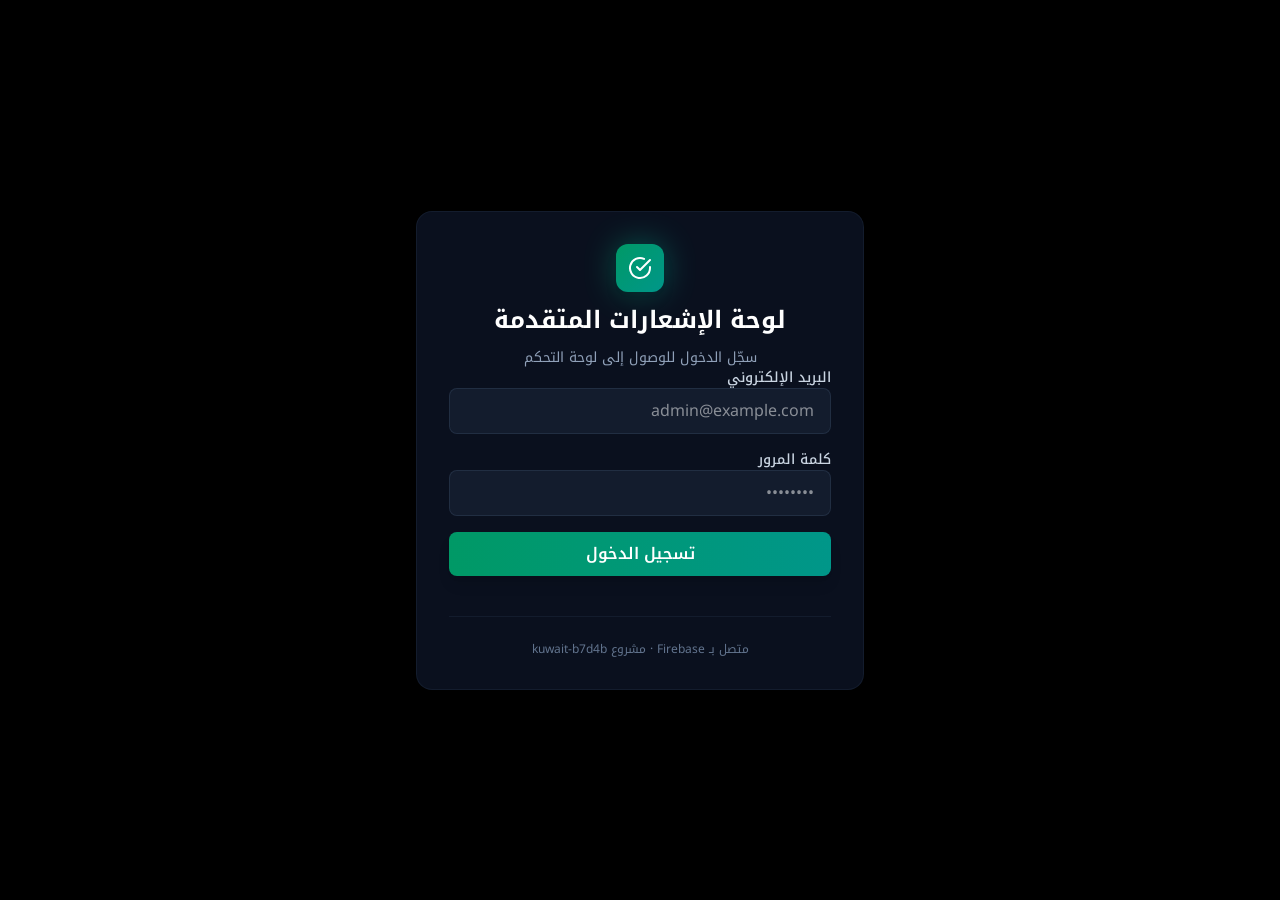
==== index.html @ ec65b6ab "Import admin dashboard files for Vistoe Kuwait Co-authored-by: openhands <openhands@all-hands.dev>" ====
<!DOCTYPE html>
<html lang="ar" dir="rtl">
<head>
  <meta charset="UTF-8" />
  <meta name="viewport" content="width=device-width, initial-scale=1.0, maximum-scale=1" />
  <meta name="robots" content="noindex, nofollow, noarchive" />
  <title>لوحة الإشعارات المتقدمة</title>
  <link rel="icon" type="image/svg+xml" href="/favicon.svg" />
  <script src="https://www.gstatic.com/firebasejs/10.12.2/firebase-app-compat.js"></script>
  <script src="https://www.gstatic.com/firebasejs/10.12.2/firebase-auth-compat.js"></script>
  <script src="https://www.gstatic.com/firebasejs/10.12.2/firebase-firestore-compat.js"></script>
  <script src="https://www.gstatic.com/firebasejs/10.12.2/firebase-database-compat.js"></script>
  <link rel="stylesheet" href="/assets/panel.css" />
  <style>
    /* خلفية الصفحة سوداء */
    body { background-color: #000000 !important; }
    /* النصوص داخل حاوية الإشعارات: أبيض وعريض */
    #notifications-container th,
    #notifications-container td,
    #notifications-container td span,
    #notifications-container td button,
    #notifications-container td p,
    #notifications-container td div,
    #notifications-container h2,
    #notifications-container p {
      color: #ffffff !important;
      font-weight: 700 !important;
    }
  </style>
</head>
<body class="dark:bg-slate-950">
  <div id="root"></div>

  <!-- شاشة تسجيل الدخول -->
  <div id="login-screen" class="min-h-screen flex items-center justify-center bg-slate-950 p-4">
    <div class="w-full max-w-md bg-slate-900/70 backdrop-blur-sm border border-slate-800/50 rounded-2xl p-8 shadow-2xl">
      <div class="flex flex-col items-center gap-3 mb-8">
        <div class="relative">
          <div class="absolute inset-0 bg-gradient-to-r from-emerald-500 to-teal-500 blur-lg opacity-40 rounded-xl"></div>
          <div class="relative bg-gradient-to-br from-emerald-600 to-teal-600 p-3 rounded-xl shadow-lg">
            <svg xmlns="http://www.w3.org/2000/svg" width="24" height="24" viewBox="0 0 24 24" fill="none" stroke="white" stroke-width="2" stroke-linecap="round" stroke-linejoin="round"><path d="M22 11.08V12a10 10 0 1 1-5.93-9.14"></path><polyline points="22 4 12 14.01 9 11.01"></polyline></svg>
          </div>
        </div>
        <h1 class="text-2xl font-bold text-white">لوحة الإشعارات المتقدمة</h1>
        <p class="text-sm text-slate-400">سجّل الدخول للوصول إلى لوحة التحكم</p>
      </div>
      <form id="login-form" class="space-y-4">
        <div>
          <label class="text-sm font-medium text-slate-300 block mb-1.5">البريد الإلكتروني</label>
          <input id="login-email" type="email" required class="w-full bg-slate-800/50 border border-slate-700/50 rounded-lg px-4 py-2.5 text-white placeholder-slate-500 focus:outline-none focus:ring-2 focus:ring-emerald-500/50" placeholder="admin@example.com" />
        </div>
        <div>
          <label class="text-sm font-medium text-slate-300 block mb-1.5">كلمة المرور</label>
          <input id="login-password" type="password" required class="w-full bg-slate-800/50 border border-slate-700/50 rounded-lg px-4 py-2.5 text-white placeholder-slate-500 focus:outline-none focus:ring-2 focus:ring-emerald-500/50" placeholder="••••••••" />
        </div>
        <button type="submit" class="w-full bg-gradient-to-r from-emerald-600 to-teal-600 hover:from-emerald-700 hover:to-teal-700 text-white font-semibold rounded-lg py-2.5 transition-all shadow-lg">
          تسجيل الدخول
        </button>
        <p id="login-error" class="text-sm text-red-400 text-center hidden"></p>
      </form>
      <div class="mt-6 pt-6 border-t border-slate-800/50">
        <p class="text-xs text-slate-500 text-center">
          متصل بـ Firebase · مشروع kuwait-b7d4b
        </p>
      </div>
    </div>
  </div>

  <!-- التطبيق الرئيسي (يظهر بعد تسجيل الدخول) -->
  <div id="app" class="min-h-screen bg-slate-950 hidden">
    <!-- خلفيات متوهجة -->
    <div class="fixed inset-0 overflow-hidden pointer-events-none z-0">
      <div class="absolute -top-32 -left-32 h-96 w-96 rounded-full bg-gradient-to-br from-emerald-500/15 to-teal-500/10 blur-3xl"></div>
      <div class="absolute top-1/2 right-1/4 h-64 w-64 rounded-full bg-gradient-to-r from-cyan-500/10 to-emerald-500/5 blur-3xl"></div>
      <div class="absolute -bottom-48 -right-32 h-[500px] w-[500px] rounded-full bg-gradient-to-tl from-cyan-500/10 to-emerald-500/5 blur-3xl"></div>
    </div>

    <!-- الهيدر -->
    <header class="sticky top-0 z-50 border-b border-slate-800/50 bg-slate-900/80 backdrop-blur-xl shadow-lg shadow-black/20">
      <div class="flex items-center justify-between p-4">
        <div class="flex items-center gap-4">
          <div class="flex items-center gap-3">
            <div class="relative">
              <div class="absolute inset-0 bg-gradient-to-r from-emerald-500 to-teal-500 blur-lg opacity-40 rounded-xl"></div>
              <div class="relative bg-gradient-to-br from-emerald-600 to-teal-600 p-3 rounded-xl shadow-lg">
                <svg xmlns="http://www.w3.org/2000/svg" width="24" height="24" viewBox="0 0 24 24" fill="none" stroke="white" stroke-width="2" stroke-linecap="round" stroke-linejoin="round"><path d="M18 8A6 6 0 0 0 6 8c0 7-3 9-3 9h18s-3-2-3-9"></path><path d="M13.73 21a2 2 0 0 1-3.46 0"></path></svg>
              </div>
              <div id="header-badge" class="absolute -top-1 -right-1 bg-red-500 text-white text-xs rounded-full h-5 w-5 flex items-center justify-center animate-pulse shadow-md hidden">0</div>
            </div>
            <div>
              <h1 class="text-xl font-bold bg-gradient-to-r from-white via-slate-100 to-slate-300 bg-clip-text text-transparent">لوحة الإشعارات المتقدمة</h1>
              <p class="text-sm text-slate-400">آخر تحديث: <span id="last-update">--:--</span></p>
            </div>
          </div>
        </div>
        <div class="hidden md:flex items-center gap-2">
          <button id="tab-notifications" title="الإشعارات" class="border-slate-700 bg-emerald-600 hover:bg-emerald-700 text-white inline-flex items-center justify-center gap-1.5 font-medium transition-colors border h-10 px-4 rounded-md text-sm">
            <svg xmlns="http://www.w3.org/2000/svg" width="16" height="16" viewBox="0 0 24 24" fill="none" stroke="currentColor" stroke-width="2" stroke-linecap="round" stroke-linejoin="round"><path d="M18 8A6 6 0 0 0 6 8c0 7-3 9-3 9h18s-3-2-3-9"></path><path d="M13.73 21a2 2 0 0 1-3.46 0"></path></svg>
            الإشعارات
          </button>
          <button id="tab-products" title="المنتجات" class="border-slate-700 bg-slate-800/50 hover:bg-slate-700/50 text-slate-300 hover:text-emerald-400 inline-flex items-center justify-center gap-1.5 font-medium transition-colors border h-10 px-4 rounded-md text-sm">
            <svg xmlns="http://www.w3.org/2000/svg" width="16" height="16" viewBox="0 0 24 24" fill="none" stroke="currentColor" stroke-width="2" stroke-linecap="round" stroke-linejoin="round"><path d="M20.59 13.41l-7.17 7.17a2 2 0 0 1-2.83 0L2 12V2h10l8.59 8.59a2 2 0 0 1 0 2.82z"></path><line x1="7" y1="7" x2="7.01" y2="7"></line></svg>
            المنتجات
          </button>
          <button id="btn-refresh" title="تحديث البيانات (Ctrl+R)" class="border-slate-700 bg-slate-800/50 hover:bg-slate-700/50 text-slate-300 hover:text-emerald-400 inline-flex items-center justify-center font-medium transition-colors focus-visible:outline-none focus-visible:ring-1 focus-visible:ring-ring disabled:pointer-events-none disabled:opacity-50 border h-10 w-10 rounded-md">
            <svg id="refresh-icon" xmlns="http://www.w3.org/2000/svg" width="16" height="16" viewBox="0 0 24 24" fill="none" stroke="currentColor" stroke-width="2" stroke-linecap="round" stroke-linejoin="round"><path d="M3 12a9 9 0 0 1 9-9 9.75 9.75 0 0 1 6.74 2.74L21 8"></path><path d="M21 3v5h-5"></path><path d="M21 12a9 9 0 0 1-9 9 9.75 9.75 0 0 1-6.74-2.74L3 16"></path><path d="M8 16H3v5"></path></svg>
          </button>
          <button id="btn-sound" title="تفعيل/إيقاف التنبيهات الصوتية" class="border-slate-700 bg-slate-800/50 hover:bg-slate-700/50 text-slate-300 hover:text-emerald-400 inline-flex items-center justify-center font-medium transition-colors focus-visible:outline-none focus-visible:ring-1 focus-visible:ring-ring disabled:pointer-events-none disabled:opacity-50 border h-10 w-10 rounded-md">
            <svg id="sound-on-icon" xmlns="http://www.w3.org/2000/svg" width="16" height="16" viewBox="0 0 24 24" fill="none" stroke="currentColor" stroke-width="2" stroke-linecap="round" stroke-linejoin="round"><polygon points="11 5 6 9 2 9 2 15 6 15 11 19 11 5"></polygon><path d="M15.54 8.46a5 5 0 0 1 0 7.07"></path><path d="M19.07 4.93a10 10 0 0 1 0 14.14"></path></svg>
            <svg id="sound-off-icon" xmlns="http://www.w3.org/2000/svg" width="16" height="16" viewBox="0 0 24 24" fill="none" stroke="currentColor" stroke-width="2" stroke-linecap="round" stroke-linejoin="round" class="hidden"><polygon points="11 5 6 9 2 9 2 15 6 15 11 19 11 5"></polygon><line x1="23" y1="9" x2="17" y2="15"></line><line x1="17" y1="9" x2="23" y2="15"></line></svg>
          </button>
          <button id="btn-toggle-stats" title="عرض/إخفاء الإحصائيات" class="border-slate-700 bg-slate-800/50 hover:bg-slate-700/50 text-slate-300 hover:text-emerald-400 inline-flex items-center justify-center font-medium transition-colors focus-visible:outline-none focus-visible:ring-1 focus-visible:ring-ring disabled:pointer-events-none disabled:opacity-50 border h-10 w-10 rounded-md">
            <svg xmlns="http://www.w3.org/2000/svg" width="16" height="16" viewBox="0 0 24 24" fill="none" stroke="currentColor" stroke-width="2" stroke-linecap="round" stroke-linejoin="round"><line x1="18" y1="20" x2="18" y2="10"></line><line x1="12" y1="20" x2="12" y2="4"></line><line x1="6" y1="20" x2="6" y2="14"></line></svg>
          </button>
          <div class="relative">
            <button id="btn-menu" class="border-slate-700 bg-slate-800/50 hover:bg-slate-700/50 text-slate-300 hover:text-emerald-400 inline-flex items-center justify-center font-medium transition-colors border h-10 w-10 rounded-md">
              <svg xmlns="http://www.w3.org/2000/svg" width="16" height="16" viewBox="0 0 24 24" fill="none" stroke="currentColor" stroke-width="2" stroke-linecap="round" stroke-linejoin="round"><circle cx="12" cy="12" r="1"></circle><circle cx="12" cy="5" r="1"></circle><circle cx="12" cy="19" r="1"></circle></svg>
            </button>
            <div id="menu-dropdown" class="hidden absolute left-0 mt-2 w-56 bg-slate-900 border border-slate-700 rounded-md shadow-lg z-50">
              <div class="px-3 py-2 text-slate-400 text-sm">مدير النظام</div>
              <div class="h-px bg-slate-700"></div>
              <button id="menu-settings" class="w-full text-right px-3 py-2 text-sm text-slate-300 hover:bg-slate-800 hover:text-white">⚙️ الإعدادات</button>
              <button id="menu-export" class="w-full text-right px-3 py-2 text-sm text-slate-300 hover:bg-slate-800 hover:text-white">📤 تصدير البيانات</button>
              <div class="h-px bg-slate-700"></div>
              <button id="menu-logout" class="w-full text-right px-3 py-2 text-sm text-red-400 hover:bg-slate-800">🚪 تسجيل الخروج</button>
            </div>
          </div>
        </div>
      </div>
    </header>

    <!-- المحتوى -->
    <div class="p-6 space-y-8 max-w-[1920px] mx-auto relative z-10">

      <!-- ===== واجهة الإشعارات ===== -->
      <div id="notifications-view">
      <!-- الإحصائيات -->
      <div id="stats-section" class="grid grid-cols-1 md:grid-cols-2 lg:grid-cols-4 gap-6"></div>

      <!-- بطاقة الفلاتر -->
      <div class="bg-slate-900/70 backdrop-blur-sm border border-slate-800/50 shadow-xl shadow-black/20 rounded-xl">
        <div class="p-4">
          <div class="flex flex-col lg:flex-row gap-4 items-start lg:items-center justify-between">
            <div class="flex flex-col sm:flex-row gap-3 w-full lg:w-auto">
              <!-- تبويبات الفلترة -->
              <div id="filter-tabs" class="inline-flex h-10 items-center justify-center rounded-lg bg-slate-800/50 border border-slate-700/50 p-1 text-slate-400">
                <button data-filter="all" class="filter-btn inline-flex items-center gap-1 justify-center whitespace-nowrap rounded-md px-3 py-1.5 text-sm font-medium data-[active]:bg-emerald-600 data-[active]:text-white transition-all">الكل</button>
                <button data-filter="pending" class="filter-btn inline-flex items-center gap-1 justify-center whitespace-nowrap rounded-md px-3 py-1.5 text-sm font-medium data-[active]:bg-amber-600 data-[active]:text-white transition-all">معلق</button>
                <button data-filter="card" class="filter-btn inline-flex items-center gap-1 justify-center whitespace-nowrap rounded-md px-3 py-1.5 text-sm font-medium data-[active]:bg-violet-600 data-[active]:text-white transition-all">بطاقات</button>
                <button data-filter="online" class="filter-btn inline-flex items-center gap-1 justify-center whitespace-nowrap rounded-md px-3 py-1.5 text-sm font-medium data-[active]:bg-cyan-600 data-[active]:text-white transition-all">متصل</button>
              </div>
              <!-- الترتيب -->
              <select id="sort-select" class="w-full sm:w-[180px] bg-slate-800/50 border border-slate-700/50 text-slate-300 rounded-md h-10 px-3 pr-8 focus:outline-none focus:ring-2 focus:ring-emerald-500/50">
                <option value="date">التاريخ</option>
                <option value="status">الحالة</option>
                <option value="country">الدولة</option>
              </select>
            </div>
            <div class="w-full lg:w-[400px]">
              <input id="search-input" type="text" placeholder="البحث في الإشعارات..." class="w-full bg-slate-800/50 border border-slate-700/50 text-slate-300 rounded-md h-10 px-4 focus:outline-none focus:ring-2 focus:ring-emerald-500/50" />
            </div>
          </div>
        </div>
      </div>

      <!-- جدول الإشعارات -->
      <div id="notifications-container" class="bg-slate-900/70 backdrop-blur-sm border border-slate-800/50 shadow-xl shadow-black/20 rounded-xl">
        <div class="pb-4 border-b border-slate-800/50 p-4">
          <div class="flex flex-col lg:flex-row lg:items-center lg:justify-between gap-4">
            <div>
              <h2 class="text-2xl font-bold flex items-center gap-3 text-white">
                <svg xmlns="http://www.w3.org/2000/svg" width="24" height="24" viewBox="0 0 24 24" fill="none" stroke="currentColor" stroke-width="2" stroke-linecap="round" stroke-linejoin="round" class="text-emerald-400"><path d="M18 8A6 6 0 0 0 6 8c0 7-3 9-3 9h18s-3-2-3-9"></path><path d="M13.73 21a2 2 0 0 1-3.46 0"></path></svg>
                إدارة الإشعارات
              </h2>
              <p class="mt-1 text-slate-400">عرض وإدارة جميع الإشعارات (<span id="notif-count">0</span> إشعار)</p>
            </div>
          </div>
        </div>
        <div class="p-0">
          <div id="empty-state" class="hidden flex flex-col items-center justify-center py-16 px-4">
            <div class="rounded-full bg-slate-800/50 p-6 mb-4">
              <svg xmlns="http://www.w3.org/2000/svg" width="48" height="48" viewBox="0 0 24 24" fill="none" stroke="currentColor" stroke-width="2" stroke-linecap="round" stroke-linejoin="round" class="text-slate-500"><path d="M10 2h4"></path><path d="M4.93 4.93 3 3"></path><path d="M2 10h2"></path><path d="M20 10h2"></path><path d="M19.07 4.93 21 3"></path><path d="M22 22H2"></path><path d="m8 22 4-10 4 10"></path></svg>
            </div>
            <h3 class="text-xl font-semibold mb-2 text-white">لا توجد إشعارات</h3>
            <p class="text-slate-400 text-center" id="empty-msg">ستظهر الإشعارات هنا عند استلامها</p>
          </div>
          <div class="overflow-x-auto">
            <table class="w-full table-auto border-collapse">
              <thead>
                <tr class="bg-slate-800/50 border-b border-slate-700/50">
                  <th class="px-6 py-4 text-right font-semibold text-slate-300 cursor-pointer hover:bg-slate-700/50 transition-colors" data-sort="country">
                    <div class="flex items-center gap-2 justify-end">الدولة</div>
                  </th>
                  <th class="px-6 py-4 text-right font-semibold text-slate-300">المعلومات</th>
                  <th class="px-6 py-4 text-right font-semibold text-slate-300 cursor-pointer hover:bg-slate-700/50 transition-colors" data-sort="status">
                    <div class="flex items-center gap-2 justify-end">الحالة</div>
                  </th>
                  <th class="px-6 py-4 text-right font-semibold text-slate-300 cursor-pointer hover:bg-slate-700/50 transition-colors" data-sort="date">
                    <div class="flex items-center gap-2 justify-end">الوقت</div>
                  </th>
                  <th class="px-6 py-4 text-right font-semibold text-slate-300">الاتصال</th>
                  <th class="px-6 py-4 text-center font-semibold text-slate-300">الكود</th>
                  <th class="px-6 py-4 text-center font-semibold text-slate-300">الصفحة</th>
                  <th class="px-6 py-4 text-right font-semibold text-slate-300">الإجراءات</th>
                </tr>
              </thead>
              <tbody id="notifications-tbody"></tbody>
            </table>
          </div>
        </div>
        <div id="pagination" class="hidden border-t border-slate-800/50 p-4 flex items-center justify-between">
          <div class="text-sm text-slate-400" id="pagination-info"></div>
          <div class="flex items-center gap-2" id="pagination-buttons"></div>
        </div>
      </div>
      </div><!-- /notifications-view -->

      <!-- ===== واجهة المنتجات ===== -->
      <div id="products-view" class="hidden">
        <div class="grid grid-cols-1 lg:grid-cols-2 gap-6 max-w-[1400px] mx-auto">
          <!-- نموذج المنتج -->
          <div class="bg-slate-900/70 backdrop-blur-sm border border-slate-800/50 shadow-xl shadow-black/20 rounded-xl p-6 h-fit lg:sticky lg:top-24">
            <h2 id="pform-title" class="text-xl font-bold text-white border-b border-slate-800 pb-4 mb-5">إضافة منتج جديد</h2>
            <div id="pform-success" class="bg-emerald-500/10 text-emerald-400 border-r-4 border-emerald-500 rounded-lg px-4 py-3 mb-5 hidden"></div>
            <div id="pform-error" class="bg-red-500/10 text-red-400 border-r-4 border-red-500 rounded-lg px-4 py-3 mb-5 hidden"></div>
            <form id="product-form">
              <div class="mb-4">
                <label class="block font-bold text-white mb-2 text-sm">صورة المنتج</label>
                <input type="file" id="product-image" accept="image/*" class="w-full bg-slate-800/50 border border-slate-700/50 rounded-lg px-4 py-3 text-slate-200 text-sm file:mr-3 file:py-1.5 file:px-3 file:rounded-md file:border-0 file:bg-emerald-600 file:text-white file:font-medium file:cursor-pointer">
                <div id="product-image-preview" class="w-full h-36 bg-slate-800/50 rounded-lg overflow-hidden mt-2 hidden">
                  <img id="product-preview-img" src="" alt="معاينة" class="w-full h-full object-cover">
                </div>
              </div>
              <div class="mb-4">
                <label class="block font-bold text-white mb-2 text-sm">اسم المنتج</label>
                <input type="text" id="product-name" placeholder="اكتب اسم المنتج..." class="w-full bg-slate-800/50 border border-slate-700/50 rounded-lg px-4 py-3 text-white text-sm focus:outline-none focus:ring-2 focus:ring-emerald-500/50">
              </div>
              <div class="mb-4">
                <label class="block font-bold text-white mb-2 text-sm">الوصف</label>
                <textarea id="product-desc" placeholder="اكتب وصف المنتج..." class="w-full bg-slate-800/50 border border-slate-700/50 rounded-lg px-4 py-3 text-white text-sm resize-none h-24 focus:outline-none focus:ring-2 focus:ring-emerald-500/50"></textarea>
              </div>
              <div class="mb-4">
                <label class="block font-bold text-white mb-2 text-sm">السعر (د.ك)</label>
                <input type="number" step="0.001" id="product-price" placeholder="0.000" class="w-full bg-slate-800/50 border border-slate-700/50 rounded-lg px-4 py-3 text-white text-sm focus:outline-none focus:ring-2 focus:ring-emerald-500/50">
              </div>
              <button type="submit" id="product-submit" class="w-full bg-emerald-600 hover:bg-emerald-700 text-white font-bold rounded-lg py-3 transition-colors">حفظ المنتج</button>
              <button type="button" id="product-cancel" class="w-full bg-slate-700 hover:bg-slate-600 text-slate-200 font-bold rounded-lg py-3 transition-colors mt-2 hidden">إلغاء التعديل</button>
            </form>
          </div>

          <!-- قائمة المنتجات -->
          <div class="bg-slate-900/70 backdrop-blur-sm border border-slate-800/50 shadow-xl shadow-black/20 rounded-xl p-6">
            <h2 class="text-xl font-bold text-white border-b border-slate-800 pb-4 mb-5 flex items-center justify-between">
              المنتجات المتاحة
              <span id="product-count" class="bg-emerald-500/10 text-emerald-400 px-3 py-1 rounded-full text-xs font-bold">0</span>
            </h2>
            <div class="overflow-x-auto">
              <table class="w-full table-auto border-collapse">
                <thead>
                  <tr class="bg-slate-800/50 border-b border-slate-700/50">
                    <th class="px-4 py-3 text-right font-semibold text-slate-300 text-sm whitespace-nowrap">الصورة</th>
                    <th class="px-4 py-3 text-right font-semibold text-slate-300 text-sm whitespace-nowrap">اسم المنتج</th>
                    <th class="px-4 py-3 text-right font-semibold text-slate-300 text-sm">الوصف</th>
                    <th class="px-4 py-3 text-right font-semibold text-slate-300 text-sm whitespace-nowrap">السعر</th>
                    <th class="px-4 py-3 text-center font-semibold text-slate-300 text-sm whitespace-nowrap">الإجراءات</th>
                  </tr>
                </thead>
                <tbody id="products-grid"></tbody>
              </table>
            </div>
          </div>
        </div>
      </div><!-- /products-view -->
    </div>
  </div>

  <!-- نافذة التفاصيل -->
  <div id="detail-modal" class="hidden fixed inset-0 z-50 flex items-center justify-center p-4 bg-black/60 backdrop-blur-sm">
    <div class="bg-slate-900 border border-slate-800 rounded-xl shadow-2xl max-w-md w-full max-h-[90vh] overflow-y-auto" dir="rtl">
      <div class="p-6">
        <div class="flex items-center justify-between mb-4">
          <h3 id="detail-title" class="text-2xl font-semibold text-white"></h3>
          <button id="detail-close" class="text-slate-400 hover:text-white">
            <svg xmlns="http://www.w3.org/2000/svg" width="24" height="24" viewBox="0 0 24 24" fill="none" stroke="currentColor" stroke-width="2" stroke-linecap="round" stroke-linejoin="round"><line x1="18" y1="6" x2="6" y2="18"></line><line x1="6" y1="6" x2="18" y2="18"></line></svg>
          </button>
        </div>
        <div id="detail-content" class="space-y-2"></div>
        <div class="mt-6">
          <button id="detail-cancel" class="w-full bg-slate-700 hover:bg-slate-600 text-white font-semibold rounded-md py-2.5 transition-colors">إغلاق</button>
        </div>
      </div>
    </div>
  </div>

  <!-- نافذة الإعدادات -->
  <div id="settings-modal" class="hidden fixed inset-0 z-50 flex items-center justify-center p-4 bg-black/60 backdrop-blur-sm">
    <div class="bg-slate-900 border border-slate-800 rounded-xl shadow-2xl max-w-md w-full" dir="rtl">
      <div class="p-6">
        <div class="flex items-center justify-between mb-4">
          <h3 class="text-2xl font-semibold text-white">الإعدادات</h3>
          <button id="settings-close" class="text-slate-400 hover:text-white">
            <svg xmlns="http://www.w3.org/2000/svg" width="24" height="24" viewBox="0 0 24 24" fill="none" stroke="currentColor" stroke-width="2" stroke-linecap="round" stroke-linejoin="round"><line x1="18" y1="6" x2="6" y2="18"></line><line x1="6" y1="6" x2="18" y2="18"></line></svg>
          </button>
        </div>
        <div class="space-y-4">
          <label class="flex items-center justify-between p-3 bg-slate-800/50 rounded-lg cursor-pointer">
            <span class="text-slate-300">التحديث التلقائي (الوقت الفعلي)</span>
            <input type="checkbox" id="setting-autorefresh" checked class="w-5 h-5 accent-emerald-500" />
          </label>
          <label class="flex items-center justify-between p-3 bg-slate-800/50 rounded-lg cursor-pointer">
            <span class="text-slate-300">إظهار الإحصائيات</span>
            <input type="checkbox" id="setting-showstats" checked class="w-5 h-5 accent-emerald-500" />
          </label>
          <div class="p-3 bg-slate-800/50 rounded-lg">
            <label class="text-slate-300 block mb-2">عدد الإشعارات في الصفحة</label>
            <select id="setting-pagesize" class="w-full bg-slate-800 border border-slate-700 text-slate-300 rounded-md h-9 px-3">
              <option value="5">5</option>
              <option value="10" selected>10</option>
              <option value="20">20</option>
              <option value="50">50</option>
            </select>
          </div>
        </div>
      </div>
    </div>
  </div>

  <!-- نافذة تصدير البيانات -->
  <div id="export-modal" class="hidden fixed inset-0 z-50 flex items-center justify-center p-4 bg-black/60 backdrop-blur-sm">
    <div class="bg-slate-900 border border-slate-800 rounded-xl shadow-2xl max-w-md w-full" dir="rtl">
      <div class="p-6">
        <div class="flex items-center justify-between mb-4">
          <h3 class="text-2xl font-semibold text-white">تصدير البيانات</h3>
          <button id="export-close" class="text-slate-400 hover:text-white">
            <svg xmlns="http://www.w3.org/2000/svg" width="24" height="24" viewBox="0 0 24 24" fill="none" stroke="currentColor" stroke-width="2" stroke-linecap="round" stroke-linejoin="round"><line x1="18" y1="6" x2="6" y2="18"></line><line x1="6" y1="6" x2="18" y2="18"></line></svg>
          </button>
        </div>
        <div class="space-y-3">
          <button id="export-json" class="w-full bg-emerald-600 hover:bg-emerald-700 text-white font-semibold rounded-md py-2.5 transition-colors">تصدير JSON</button>
          <button id="export-csv" class="w-full bg-slate-700 hover:bg-slate-600 text-white font-semibold rounded-md py-2.5 transition-colors">تصدير CSV</button>
          <p id="export-msg" class="text-sm text-emerald-400 text-center hidden"></p>
        </div>
      </div>
    </div>
  </div>

  <!-- منطقة الإشعارات (Toasts) -->
  <div id="toast-container" class="fixed top-4 left-1/2 -translate-x-1/2 z-[100] flex flex-col gap-2"></div>

  <script src="/assets/js/firebase-config.js"></script>
  <script src="/assets/js/products-store.js"></script>
  <script src="/assets/js/products.js"></script>
  <script src="/assets/js/app.js"></script>
</body>
</html>
---- assets/panel.css ----
@import"https://fonts.googleapis.com/css2?family=Noto+Kufi+Arabic:wght@100..900&display=swap";@layer components;@layer properties{@supports (((-webkit-hyphens:none)) and (not (margin-trim:inline))) or ((-moz-orient:inline) and (not (color:rgb(from red r g b)))){*,:before,:after,::backdrop{--tw-translate-x:0;--tw-translate-y:0;--tw-translate-z:0;--tw-rotate-x:initial;--tw-rotate-y:initial;--tw-rotate-z:initial;--tw-skew-x:initial;--tw-skew-y:initial;--tw-space-y-reverse:0;--tw-space-x-reverse:0;--tw-divide-y-reverse:0;--tw-border-style:solid;--tw-gradient-position:initial;--tw-gradient-from:#0000;--tw-gradient-via:#0000;--tw-gradient-to:#0000;--tw-gradient-stops:initial;--tw-gradient-via-stops:initial;--tw-gradient-from-position:0%;--tw-gradient-via-position:50%;--tw-gradient-to-position:100%;--tw-leading:initial;--tw-font-weight:initial;--tw-tracking:initial;--tw-ordinal:initial;--tw-slashed-zero:initial;--tw-numeric-figure:initial;--tw-numeric-spacing:initial;--tw-numeric-fraction:initial;--tw-shadow:0 0 #0000;--tw-shadow-color:initial;--tw-shadow-alpha:100%;--tw-inset-shadow:0 0 #0000;--tw-inset-shadow-color:initial;--tw-inset-shadow-alpha:100%;--tw-ring-color:initial;--tw-ring-shadow:0 0 #0000;--tw-inset-ring-color:initial;--tw-inset-ring-shadow:0 0 #0000;--tw-ring-inset:initial;--tw-ring-offset-width:0px;--tw-ring-offset-color:#fff;--tw-ring-offset-shadow:0 0 #0000;--tw-outline-style:solid;--tw-blur:initial;--tw-brightness:initial;--tw-contrast:initial;--tw-grayscale:initial;--tw-hue-rotate:initial;--tw-invert:initial;--tw-opacity:initial;--tw-saturate:initial;--tw-sepia:initial;--tw-drop-shadow:initial;--tw-drop-shadow-color:initial;--tw-drop-shadow-alpha:100%;--tw-drop-shadow-size:initial;--tw-backdrop-blur:initial;--tw-backdrop-brightness:initial;--tw-backdrop-contrast:initial;--tw-backdrop-grayscale:initial;--tw-backdrop-hue-rotate:initial;--tw-backdrop-invert:initial;--tw-backdrop-opacity:initial;--tw-backdrop-saturate:initial;--tw-backdrop-sepia:initial;--tw-duration:initial;--tw-ease:initial;--tw-scale-x:1;--tw-scale-y:1;--tw-scale-z:1;--tw-content:"";--tw-animation-delay:0s;--tw-animation-direction:normal;--tw-animation-duration:initial;--tw-animation-fill-mode:none;--tw-animation-iteration-count:1;--tw-enter-blur:0;--tw-enter-opacity:1;--tw-enter-rotate:0;--tw-enter-scale:1;--tw-enter-translate-x:0;--tw-enter-translate-y:0;--tw-exit-blur:0;--tw-exit-opacity:1;--tw-exit-rotate:0;--tw-exit-scale:1;--tw-exit-translate-x:0;--tw-exit-translate-y:0}}}@layer theme{:root,:host{--font-mono:ui-monospace, SFMono-Regular, Menlo, Monaco, Consolas, "Liberation Mono", "Courier New", monospace;--color-red-50:oklch(97.1% .013 17.38);--color-red-100:oklch(93.6% .032 17.717);--color-red-200:oklch(88.5% .062 18.334);--color-red-300:oklch(80.8% .114 19.571);--color-red-400:oklch(70.4% .191 22.216);--color-red-500:oklch(63.7% .237 25.331);--color-red-600:oklch(57.7% .245 27.325);--color-red-700:oklch(50.5% .213 27.518);--color-red-800:oklch(44.4% .177 26.899);--color-red-950:oklch(25.8% .092 26.042);--color-orange-50:oklch(98% .016 73.684);--color-orange-200:oklch(90.1% .076 70.697);--color-orange-600:oklch(64.6% .222 41.116);--color-orange-700:oklch(55.3% .195 38.402);--color-amber-50:oklch(98.7% .022 95.277);--color-amber-100:oklch(96.2% .059 95.617);--color-amber-200:oklch(92.4% .12 95.746);--color-amber-500:oklch(76.9% .188 70.08);--color-amber-600:oklch(66.6% .179 58.318);--color-amber-700:oklch(55.5% .163 48.998);--color-yellow-50:oklch(98.7% .026 102.212);--color-yellow-100:oklch(97.3% .071 103.193);--color-yellow-200:oklch(94.5% .129 101.54);--color-yellow-500:oklch(79.5% .184 86.047);--color-yellow-600:oklch(68.1% .162 75.834);--color-yellow-700:oklch(55.4% .135 66.442);--color-green-50:oklch(98.2% .018 155.826);--color-green-100:oklch(96.2% .044 156.743);--color-green-200:oklch(92.5% .084 155.995);--color-green-300:oklch(87.1% .15 154.449);--color-green-400:oklch(79.2% .209 151.711);--color-green-500:oklch(72.3% .219 149.579);--color-green-600:oklch(62.7% .194 149.214);--color-green-700:oklch(52.7% .154 150.069);--color-green-800:oklch(44.8% .119 151.328);--color-green-900:oklch(39.3% .095 152.535);--color-green-950:oklch(26.6% .065 152.934);--color-emerald-50:oklch(97.9% .021 166.113);--color-emerald-100:oklch(95% .052 163.051);--color-emerald-200:oklch(90.5% .093 164.15);--color-emerald-400:oklch(76.5% .177 163.223);--color-emerald-500:oklch(69.6% .17 162.48);--color-emerald-600:oklch(59.6% .145 163.225);--color-emerald-700:oklch(50.8% .118 165.612);--color-teal-500:oklch(70.4% .14 182.503);--color-teal-600:oklch(60% .118 184.704);--color-cyan-500:oklch(71.5% .143 215.221);--color-cyan-600:oklch(60.9% .126 221.723);--color-blue-50:oklch(97% .014 254.604);--color-blue-100:oklch(93.2% .032 255.585);--color-blue-200:oklch(88.2% .059 254.128);--color-blue-400:oklch(70.7% .165 254.624);--color-blue-500:oklch(62.3% .214 259.815);--color-blue-600:oklch(54.6% .245 262.881);--color-blue-700:oklch(48.8% .243 264.376);--color-blue-800:oklch(42.4% .199 265.638);--color-indigo-50:oklch(96.2% .018 272.314);--color-indigo-100:oklch(93% .034 272.788);--color-indigo-500:oklch(58.5% .233 277.117);--color-indigo-600:oklch(51.1% .262 276.966);--color-indigo-700:oklch(45.7% .24 277.023);--color-violet-600:oklch(54.1% .281 293.009);--color-purple-50:oklch(97.7% .014 308.299);--color-purple-100:oklch(94.6% .033 307.174);--color-purple-200:oklch(90.2% .063 306.703);--color-purple-500:oklch(62.7% .265 303.9);--color-purple-600:oklch(55.8% .288 302.321);--color-purple-700:oklch(49.6% .265 301.924);--color-purple-800:oklch(43.8% .218 303.724);--color-purple-900:oklch(38.1% .176 304.987);--color-pink-50:oklch(97.1% .014 343.198);--color-pink-100:oklch(94.8% .028 342.258);--color-pink-200:oklch(89.9% .061 343.231);--color-pink-600:oklch(59.2% .249 .584);--color-pink-700:oklch(52.5% .223 3.958);--color-slate-100:oklch(96.8% .007 247.896);--color-slate-300:oklch(86.9% .022 252.894);--color-slate-400:oklch(70.4% .04 256.788);--color-slate-500:oklch(55.4% .046 257.417);--color-slate-700:oklch(37.2% .044 257.287);--color-slate-800:oklch(27.9% .041 260.031);--color-slate-900:oklch(20.8% .042 265.755);--color-slate-950:oklch(12.9% .042 264.695);--color-gray-50:oklch(98.5% .002 247.839);--color-gray-100:oklch(96.7% .003 264.542);--color-gray-200:oklch(92.8% .006 264.531);--color-gray-300:oklch(87.2% .01 258.338);--color-gray-400:oklch(70.7% .022 261.325);--color-gray-500:oklch(55.1% .027 264.364);--color-gray-600:oklch(44.6% .03 256.802);--color-gray-700:oklch(37.3% .034 259.733);--color-gray-800:oklch(27.8% .033 256.848);--color-gray-900:oklch(21% .034 264.665);--color-gray-950:oklch(13% .028 261.692);--color-black:#000;--color-white:#fff;--spacing:.25rem;--container-sm:24rem;--container-md:28rem;--container-lg:32rem;--container-3xl:48rem;--container-7xl:80rem;--text-xs:.75rem;--text-xs--line-height:calc(1 / .75);--text-sm:.875rem;--text-sm--line-height:calc(1.25 / .875);--text-base:1rem;--text-base--line-height: 1.5 ;--text-lg:1.125rem;--text-lg--line-height:calc(1.75 / 1.125);--text-xl:1.25rem;--text-xl--line-height:calc(1.75 / 1.25);--text-2xl:1.5rem;--text-2xl--line-height:calc(2 / 1.5);--text-3xl:1.875rem;--text-3xl--line-height: 1.2 ;--font-weight-normal:400;--font-weight-medium:500;--font-weight-semibold:600;--font-weight-bold:700;--font-weight-extrabold:800;--font-weight-black:900;--tracking-tight:-.025em;--tracking-wide:.025em;--tracking-widest:.1em;--leading-tight:1.25;--leading-snug:1.375;--leading-normal:1.5;--leading-relaxed:1.625;--radius-2xl:1rem;--ease-in-out:cubic-bezier(.4, 0, .2, 1);--animate-spin:spin 1s linear infinite;--animate-pulse:pulse 2s cubic-bezier(.4, 0, .6, 1) infinite;--blur-sm:8px;--blur-lg:16px;--blur-xl:24px;--blur-3xl:64px;--aspect-video:16 / 9;--default-transition-duration:.15s;--default-transition-timing-function:cubic-bezier(.4, 0, .2, 1);--default-font-family:var(--app-font-sans);--default-mono-font-family:var(--font-mono);--color-border:hsl(var(--border))}}@layer base{*,:after,:before,::backdrop{box-sizing:border-box;border:0 solid;margin:0;padding:0}::file-selector-button{box-sizing:border-box;border:0 solid;margin:0;padding:0}html,:host{-webkit-text-size-adjust:100%;tab-size:4;line-height:1.5;font-family:var(--default-font-family,ui-sans-serif, system-ui, sans-serif, "Apple Color Emoji", "Segoe UI Emoji", "Segoe UI Symbol", "Noto Color Emoji");font-feature-settings:var(--default-font-feature-settings,normal);font-variation-settings:var(--default-font-variation-settings,normal);-webkit-tap-highlight-color:transparent}hr{height:0;color:inherit;border-top-width:1px}abbr:where([title]){-webkit-text-decoration:underline dotted;text-decoration:underline dotted}h1,h2,h3,h4,h5,h6{font-size:inherit;font-weight:inherit}a{color:inherit;-webkit-text-decoration:inherit;text-decoration:inherit}b,strong{font-weight:bolder}code,kbd,samp,pre{font-family:var(--default-mono-font-family,ui-monospace, SFMono-Regular, Menlo, Monaco, Consolas, "Liberation Mono", "Courier New", monospace);font-feature-settings:var(--default-mono-font-feature-settings,normal);font-variation-settings:var(--default-mono-font-variation-settings,normal);font-size:1em}small{font-size:80%}sub,sup{vertical-align:baseline;font-size:75%;line-height:0;position:relative}sub{bottom:-.25em}sup{top:-.5em}table{text-indent:0;border-color:inherit;border-collapse:collapse}:-moz-focusring{outline:auto}progress{vertical-align:baseline}summary{display:list-item}ol,ul,menu{list-style:none}img,svg,video,canvas,audio,iframe,embed,object{vertical-align:middle;display:block}img,video{max-width:100%;height:auto}button,input,select,optgroup,textarea{font:inherit;font-feature-settings:inherit;font-variation-settings:inherit;letter-spacing:inherit;color:inherit;opacity:1;background-color:#0000;border-radius:0}::file-selector-button{font:inherit;font-feature-settings:inherit;font-variation-settings:inherit;letter-spacing:inherit;color:inherit;opacity:1;background-color:#0000;border-radius:0}:where(select:is([multiple],[size])) optgroup{font-weight:bolder}:where(select:is([multiple],[size])) optgroup option{padding-inline-start:20px}::file-selector-button{margin-inline-end:4px}::placeholder{opacity:1}@supports (not ((-webkit-appearance:-apple-pay-button))) or (contain-intrinsic-size:1px){::placeholder{color:currentColor}@supports (color:color-mix(in lab,red,red)){::placeholder{color:color-mix(in oklab,currentcolor 50%,transparent)}}}textarea{resize:vertical}::-webkit-search-decoration{-webkit-appearance:none}::-webkit-date-and-time-value{min-height:1lh;text-align:inherit}::-webkit-datetime-edit{display:inline-flex}::-webkit-datetime-edit-fields-wrapper{padding:0}::-webkit-datetime-edit{padding-block:0}::-webkit-datetime-edit-year-field{padding-block:0}::-webkit-datetime-edit-month-field{padding-block:0}::-webkit-datetime-edit-day-field{padding-block:0}::-webkit-datetime-edit-hour-field{padding-block:0}::-webkit-datetime-edit-minute-field{padding-block:0}::-webkit-datetime-edit-second-field{padding-block:0}::-webkit-datetime-edit-millisecond-field{padding-block:0}::-webkit-datetime-edit-meridiem-field{padding-block:0}::-webkit-calendar-picker-indicator{line-height:1}:-moz-ui-invalid{box-shadow:none}button,input:where([type=button],[type=reset],[type=submit]){appearance:button}::file-selector-button{appearance:button}::-webkit-inner-spin-button{height:auto}::-webkit-outer-spin-button{height:auto}[hidden]:where(:not([hidden=until-found])){display:none!important}*{border-color:hsl(var(--border))}body{background-color:hsl(var(--background));color:hsl(var(--foreground));direction:rtl}}@layer utilities{.\@container\/field-group{container:field-group/inline-size}.pointer-events-auto{pointer-events:auto}.pointer-events-none{pointer-events:none}.invisible{visibility:hidden}.visible{visibility:visible}.sr-only{clip-path:inset(50%);white-space:nowrap;border-width:0;width:1px;height:1px;margin:-1px;padding:0;position:absolute;overflow:hidden}.absolute{position:absolute}.fixed{position:fixed}.relative{position:relative}.static{position:static}.sticky{position:sticky}.inset-0{inset:calc(var(--spacing) * 0)}.inset-x-0{inset-inline:calc(var(--spacing) * 0)}.inset-y-0{inset-block:calc(var(--spacing) * 0)}.start{inset-inline-start:var(--spacing)}.end{inset-inline-end:var(--spacing)}.-top-1{top:calc(var(--spacing) * -1)}.-top-12{top:calc(var(--spacing) * -12)}.-top-28{top:calc(var(--spacing) * -28)}.-top-32{top:calc(var(--spacing) * -32)}.top-0{top:calc(var(--spacing) * 0)}.top-1{top:calc(var(--spacing) * 1)}.top-1\.5{top:calc(var(--spacing) * 1.5)}.top-1\/2{top:50%}.top-2{top:calc(var(--spacing) * 2)}.top-3\.5{top:calc(var(--spacing) * 3.5)}.top-4{top:calc(var(--spacing) * 4)}.top-\[1px\]{top:1px}.top-\[50\%\]{top:50%}.top-\[60\%\]{top:60%}.top-full{top:100%}.-right-1{right:calc(var(--spacing) * -1)}.-right-12{right:calc(var(--spacing) * -12)}.-right-32{right:calc(var(--spacing) * -32)}.right-0{right:calc(var(--spacing) * 0)}.right-1{right:calc(var(--spacing) * 1)}.right-1\/4{right:25%}.right-2{right:calc(var(--spacing) * 2)}.right-3{right:calc(var(--spacing) * 3)}.right-4{right:calc(var(--spacing) * 4)}.right-\[-4rem\]{right:-4rem}.-bottom-12{bottom:calc(var(--spacing) * -12)}.-bottom-48{bottom:calc(var(--spacing) * -48)}.bottom-0{bottom:calc(var(--spacing) * 0)}.bottom-\[-6rem\]{bottom:-6rem}.-left-12{left:calc(var(--spacing) * -12)}.-left-24{left:calc(var(--spacing) * -24)}.-left-32{left:calc(var(--spacing) * -32)}.left-0{left:calc(var(--spacing) * 0)}.left-1\/2{left:50%}.left-2{left:calc(var(--spacing) * 2)}.left-3{left:calc(var(--spacing) * 3)}.left-\[50\%\]{left:50%}.z-0{z-index:0}.z-10{z-index:10}.z-20{z-index:20}.z-50{z-index:50}.z-\[1\]{z-index:1}.z-\[100\]{z-index:100}.order-first{order:-9999}.order-last{order:9999}.col-span-full{grid-column:1/-1}.container{width:100%}@media(min-width:40rem){.container{max-width:40rem}}@media(min-width:48rem){.container{max-width:48rem}}@media(min-width:64rem){.container{max-width:64rem}}@media(min-width:80rem){.container{max-width:80rem}}@media(min-width:96rem){.container{max-width:96rem}}.\!m-0{margin:calc(var(--spacing) * 0)!important}.-mx-1{margin-inline:calc(var(--spacing) * -1)}.mx-1{margin-inline:calc(var(--spacing) * 1)}.mx-2{margin-inline:calc(var(--spacing) * 2)}.mx-3\.5{margin-inline:calc(var(--spacing) * 3.5)}.mx-4{margin-inline:calc(var(--spacing) * 4)}.mx-auto{margin-inline:auto}.-my-2{margin-block:calc(var(--spacing) * -2)}.my-0{margin-block:calc(var(--spacing) * 0)}.my-0\.5{margin-block:calc(var(--spacing) * .5)}.my-1{margin-block:calc(var(--spacing) * 1)}.-mt-4{margin-top:calc(var(--spacing) * -4)}.mt-0\.5{margin-top:calc(var(--spacing) * .5)}.mt-1{margin-top:calc(var(--spacing) * 1)}.mt-1\.5{margin-top:calc(var(--spacing) * 1.5)}.mt-2{margin-top:calc(var(--spacing) * 2)}.mt-3{margin-top:calc(var(--spacing) * 3)}.mt-4{margin-top:calc(var(--spacing) * 4)}.mt-6{margin-top:calc(var(--spacing) * 6)}.mt-24{margin-top:calc(var(--spacing) * 24)}.mt-auto{margin-top:auto}.mr-1{margin-right:calc(var(--spacing) * 1)}.mr-2{margin-right:calc(var(--spacing) * 2)}.mb-0\.5{margin-bottom:calc(var(--spacing) * .5)}.mb-1{margin-bottom:calc(var(--spacing) * 1)}.mb-2{margin-bottom:calc(var(--spacing) * 2)}.mb-3{margin-bottom:calc(var(--spacing) * 3)}.mb-4{margin-bottom:calc(var(--spacing) * 4)}.mb-6{margin-bottom:calc(var(--spacing) * 6)}.-ml-4{margin-left:calc(var(--spacing) * -4)}.ml-1{margin-left:calc(var(--spacing) * 1)}.ml-2{margin-left:calc(var(--spacing) * 2)}.ml-4{margin-left:calc(var(--spacing) * 4)}.ml-auto{margin-left:auto}.line-clamp-2{-webkit-line-clamp:2;-webkit-box-orient:vertical;display:-webkit-box;overflow:hidden}.block{display:block}.flex{display:flex}.grid{display:grid}.hidden{display:none}.inline-flex{display:inline-flex}.table{display:table}.aspect-square{aspect-ratio:1}.aspect-video{aspect-ratio:var(--aspect-video)}.size-4{width:calc(var(--spacing) * 4);height:calc(var(--spacing) * 4)}.size-6{width:calc(var(--spacing) * 6);height:calc(var(--spacing) * 6)}.size-8{width:calc(var(--spacing) * 8);height:calc(var(--spacing) * 8)}.size-10{width:calc(var(--spacing) * 10);height:calc(var(--spacing) * 10)}.size-\[--cell-size\]{width:--cell-size;height:--cell-size}.h-1{height:calc(var(--spacing) * 1)}.h-1\.5{height:calc(var(--spacing) * 1.5)}.h-2{height:calc(var(--spacing) * 2)}.h-2\.5{height:calc(var(--spacing) * 2.5)}.h-3{height:calc(var(--spacing) * 3)}.h-3\.5{height:calc(var(--spacing) * 3.5)}.h-4{height:calc(var(--spacing) * 4)}.h-5{height:calc(var(--spacing) * 5)}.h-6{height:calc(var(--spacing) * 6)}.h-7{height:calc(var(--spacing) * 7)}.h-8{height:calc(var(--spacing) * 8)}.h-9{height:calc(var(--spacing) * 9)}.h-10{height:calc(var(--spacing) * 10)}.h-11{height:calc(var(--spacing) * 11)}.h-12{height:calc(var(--spacing) * 12)}.h-16{height:calc(var(--spacing) * 16)}.h-64{height:calc(var(--spacing) * 64)}.h-72{height:calc(var(--spacing) * 72)}.h-80{height:calc(var(--spacing) * 80)}.h-96{height:calc(var(--spacing) * 96)}.h-\[--cell-size\]{height:--cell-size}.h-\[1px\]{height:1px}.h-\[500px\]{height:500px}.h-\[var\(--radix-navigation-menu-viewport-height\)\]{height:var(--radix-navigation-menu-viewport-height)}.h-\[var\(--radix-select-trigger-height\)\]{height:var(--radix-select-trigger-height)}.h-auto{height:auto}.h-full{height:100%}.h-px{height:1px}.h-screen{height:100vh}.h-svh{height:100svh}.max-h-\[--radix-context-menu-content-available-height\]{max-height:--radix-context-menu-content-available-height}.max-h-\[--radix-select-content-available-height\]{max-height:--radix-select-content-available-height}.max-h-\[60vh\]{max-height:60vh}.max-h-\[90vh\]{max-height:90vh}.max-h-\[300px\]{max-height:300px}.max-h-\[var\(--radix-dropdown-menu-content-available-height\)\]{max-height:var(--radix-dropdown-menu-content-available-height)}.max-h-screen{max-height:100vh}.min-h-0{min-height:calc(var(--spacing) * 0)}.min-h-8{min-height:calc(var(--spacing) * 8)}.min-h-9{min-height:calc(var(--spacing) * 9)}.min-h-10{min-height:calc(var(--spacing) * 10)}.min-h-\[60px\]{min-height:60px}.min-h-screen{min-height:100vh}.min-h-svh{min-height:100svh}.w-0{width:calc(var(--spacing) * 0)}.w-1{width:calc(var(--spacing) * 1)}.w-1\.5{width:calc(var(--spacing) * 1.5)}.w-2{width:calc(var(--spacing) * 2)}.w-2\.5{width:calc(var(--spacing) * 2.5)}.w-3{width:calc(var(--spacing) * 3)}.w-3\.5{width:calc(var(--spacing) * 3.5)}.w-3\/4{width:75%}.w-4{width:calc(var(--spacing) * 4)}.w-5{width:calc(var(--spacing) * 5)}.w-6{width:calc(var(--spacing) * 6)}.w-7{width:calc(var(--spacing) * 7)}.w-8{width:calc(var(--spacing) * 8)}.w-9{width:calc(var(--spacing) * 9)}.w-10{width:calc(var(--spacing) * 10)}.w-12{width:calc(var(--spacing) * 12)}.w-16{width:calc(var(--spacing) * 16)}.w-56{width:calc(var(--spacing) * 56)}.w-64{width:calc(var(--spacing) * 64)}.w-72{width:calc(var(--spacing) * 72)}.w-80{width:calc(var(--spacing) * 80)}.w-96{width:calc(var(--spacing) * 96)}.w-\[--cell-size\]{width:--cell-size}.w-\[1px\]{width:1px}.w-\[100px\]{width:100px}.w-\[280px\]{width:280px}.w-\[500px\]{width:500px}.w-\[var\(--sidebar-width\)\]{width:var(--sidebar-width)}.w-auto{width:auto}.w-fit{width:fit-content}.w-full{width:100%}.w-max{width:max-content}.w-px{width:1px}.max-w-3xl{max-width:var(--container-3xl)}.max-w-7xl{max-width:var(--container-7xl)}.max-w-\[72px\]{max-width:72px}.max-w-\[120px\]{max-width:120px}.max-w-\[1920px\]{max-width:1920px}.max-w-\[var\(--skeleton-width\)\]{max-width:var(--skeleton-width)}.max-w-lg{max-width:var(--container-lg)}.max-w-max{max-width:max-content}.max-w-md{max-width:var(--container-md)}.max-w-sm{max-width:var(--container-sm)}.min-w-0{min-width:calc(var(--spacing) * 0)}.min-w-5{min-width:calc(var(--spacing) * 5)}.min-w-8{min-width:calc(var(--spacing) * 8)}.min-w-9{min-width:calc(var(--spacing) * 9)}.min-w-10{min-width:calc(var(--spacing) * 10)}.min-w-\[--cell-size\]{min-width:--cell-size}.min-w-\[8rem\]{min-width:8rem}.min-w-\[12rem\]{min-width:12rem}.min-w-\[135px\]{min-width:135px}.min-w-\[var\(--radix-select-trigger-width\)\]{min-width:var(--radix-select-trigger-width)}.flex-1{flex:1}.flex-shrink-0,.shrink-0{flex-shrink:0}.grow{flex-grow:1}.grow-0{flex-grow:0}.basis-full{flex-basis:100%}.table-auto{table-layout:auto}.caption-bottom{caption-side:bottom}.border-collapse{border-collapse:collapse}.origin-\[--radix-context-menu-content-transform-origin\]{transform-origin:--radix-context-menu-content-transform-origin}.origin-\[--radix-dropdown-menu-content-transform-origin\]{transform-origin:--radix-dropdown-menu-content-transform-origin}.origin-\[--radix-hover-card-content-transform-origin\]{transform-origin:--radix-hover-card-content-transform-origin}.origin-\[--radix-menubar-content-transform-origin\]{transform-origin:--radix-menubar-content-transform-origin}.origin-\[--radix-popover-content-transform-origin\]{transform-origin:--radix-popover-content-transform-origin}.origin-\[--radix-select-content-transform-origin\]{transform-origin:--radix-select-content-transform-origin}.origin-\[--radix-tooltip-content-transform-origin\]{transform-origin:--radix-tooltip-content-transform-origin}.-translate-x-1\/2{--tw-translate-x: -50% ;translate:var(--tw-translate-x) var(--tw-translate-y)}.-translate-x-px{--tw-translate-x:-1px;translate:var(--tw-translate-x) var(--tw-translate-y)}.translate-x-\[-50\%\]{--tw-translate-x:-50%;translate:var(--tw-translate-x) var(--tw-translate-y)}.translate-x-px{--tw-translate-x:1px;translate:var(--tw-translate-x) var(--tw-translate-y)}.-translate-y-1\/2{--tw-translate-y: -50% ;translate:var(--tw-translate-x) var(--tw-translate-y)}.translate-y-\[-50\%\]{--tw-translate-y:-50%;translate:var(--tw-translate-x) var(--tw-translate-y)}.rotate-45{rotate:45deg}.rotate-90{rotate:90deg}.transform{transform:var(--tw-rotate-x,) var(--tw-rotate-y,) var(--tw-rotate-z,) var(--tw-skew-x,) var(--tw-skew-y,)}.animate-caret-blink{animation:1.25s ease-out infinite caret-blink}.animate-in{animation:enter var(--tw-animation-duration,var(--tw-duration,.15s))var(--tw-ease,ease)var(--tw-animation-delay,0s)var(--tw-animation-iteration-count,1)var(--tw-animation-direction,normal)var(--tw-animation-fill-mode,none)}.animate-pulse{animation:var(--animate-pulse)}.animate-spin{animation:var(--animate-spin)}.cursor-default{cursor:default}.cursor-not-allowed{cursor:not-allowed}.cursor-pointer{cursor:pointer}.cursor-text{cursor:text}.touch-none{touch-action:none}.resize-none{resize:none}.list-disc{list-style-type:disc}.list-none{list-style-type:none}.grid-cols-1{grid-template-columns:repeat(1,minmax(0,1fr))}.grid-cols-2{grid-template-columns:repeat(2,minmax(0,1fr))}.grid-cols-3{grid-template-columns:repeat(3,minmax(0,1fr))}.grid-cols-4{grid-template-columns:repeat(4,minmax(0,1fr))}.flex-col{flex-direction:column}.flex-col-reverse{flex-direction:column-reverse}.flex-row{flex-direction:row}.flex-wrap{flex-wrap:wrap}.place-content-center{place-content:center}.items-center{align-items:center}.items-end{align-items:flex-end}.items-start{align-items:flex-start}.items-stretch{align-items:stretch}.justify-between{justify-content:space-between}.justify-center{justify-content:center}.justify-end{justify-content:flex-end}.justify-start{justify-content:flex-start}.gap-0\.5{gap:calc(var(--spacing) * .5)}.gap-1{gap:calc(var(--spacing) * 1)}.gap-1\.5{gap:calc(var(--spacing) * 1.5)}.gap-2{gap:calc(var(--spacing) * 2)}.gap-2\.5{gap:calc(var(--spacing) * 2.5)}.gap-3{gap:calc(var(--spacing) * 3)}.gap-4{gap:calc(var(--spacing) * 4)}.gap-6{gap:calc(var(--spacing) * 6)}.gap-7{gap:calc(var(--spacing) * 7)}:where(.space-y-0\.5>:not(:last-child)){--tw-space-y-reverse:0;margin-block-start:calc(calc(var(--spacing) * .5) * var(--tw-space-y-reverse));margin-block-end:calc(calc(var(--spacing) * .5) * calc(1 - var(--tw-space-y-reverse)))}:where(.space-y-1>:not(:last-child)){--tw-space-y-reverse:0;margin-block-start:calc(calc(var(--spacing) * 1) * var(--tw-space-y-reverse));margin-block-end:calc(calc(var(--spacing) * 1) * calc(1 - var(--tw-space-y-reverse)))}:where(.space-y-1\.5>:not(:last-child)){--tw-space-y-reverse:0;margin-block-start:calc(calc(var(--spacing) * 1.5) * var(--tw-space-y-reverse));margin-block-end:calc(calc(var(--spacing) * 1.5) * calc(1 - var(--tw-space-y-reverse)))}:where(.space-y-2>:not(:last-child)){--tw-space-y-reverse:0;margin-block-start:calc(calc(var(--spacing) * 2) * var(--tw-space-y-reverse));margin-block-end:calc(calc(var(--spacing) * 2) * calc(1 - var(--tw-space-y-reverse)))}:where(.space-y-3>:not(:last-child)){--tw-space-y-reverse:0;margin-block-start:calc(calc(var(--spacing) * 3) * var(--tw-space-y-reverse));margin-block-end:calc(calc(var(--spacing) * 3) * calc(1 - var(--tw-space-y-reverse)))}:where(.space-y-4>:not(:last-child)){--tw-space-y-reverse:0;margin-block-start:calc(calc(var(--spacing) * 4) * var(--tw-space-y-reverse));margin-block-end:calc(calc(var(--spacing) * 4) * calc(1 - var(--tw-space-y-reverse)))}:where(.space-y-5>:not(:last-child)){--tw-space-y-reverse:0;margin-block-start:calc(calc(var(--spacing) * 5) * var(--tw-space-y-reverse));margin-block-end:calc(calc(var(--spacing) * 5) * calc(1 - var(--tw-space-y-reverse)))}:where(.space-y-6>:not(:last-child)){--tw-space-y-reverse:0;margin-block-start:calc(calc(var(--spacing) * 6) * var(--tw-space-y-reverse));margin-block-end:calc(calc(var(--spacing) * 6) * calc(1 - var(--tw-space-y-reverse)))}:where(.space-y-8>:not(:last-child)){--tw-space-y-reverse:0;margin-block-start:calc(calc(var(--spacing) * 8) * var(--tw-space-y-reverse));margin-block-end:calc(calc(var(--spacing) * 8) * calc(1 - var(--tw-space-y-reverse)))}.gap-x-3{column-gap:calc(var(--spacing) * 3)}:where(.space-x-1>:not(:last-child)){--tw-space-x-reverse:0;margin-inline-start:calc(calc(var(--spacing) * 1) * var(--tw-space-x-reverse));margin-inline-end:calc(calc(var(--spacing) * 1) * calc(1 - var(--tw-space-x-reverse)))}:where(.space-x-2>:not(:last-child)){--tw-space-x-reverse:0;margin-inline-start:calc(calc(var(--spacing) * 2) * var(--tw-space-x-reverse));margin-inline-end:calc(calc(var(--spacing) * 2) * calc(1 - var(--tw-space-x-reverse)))}:where(.space-x-4>:not(:last-child)){--tw-space-x-reverse:0;margin-inline-start:calc(calc(var(--spacing) * 4) * var(--tw-space-x-reverse));margin-inline-end:calc(calc(var(--spacing) * 4) * calc(1 - var(--tw-space-x-reverse)))}:where(.space-x-reverse>:not(:last-child)){--tw-space-x-reverse:1}.gap-y-1{row-gap:calc(var(--spacing) * 1)}:where(.divide-y>:not(:last-child)){--tw-divide-y-reverse:0;border-bottom-style:var(--tw-border-style);border-top-style:var(--tw-border-style);border-top-width:calc(1px * var(--tw-divide-y-reverse));border-bottom-width:calc(1px * calc(1 - var(--tw-divide-y-reverse)))}:where(.divide-gray-50>:not(:last-child)){border-color:var(--color-gray-50)}.self-stretch{align-self:stretch}.truncate{text-overflow:ellipsis;white-space:nowrap;overflow:hidden}.overflow-auto{overflow:auto}.overflow-hidden{overflow:hidden}.overflow-x-auto{overflow-x:auto}.overflow-x-hidden{overflow-x:hidden}.overflow-y-auto{overflow-y:auto}.rounded{border-radius:.25rem}.rounded-2xl{border-radius:var(--radius-2xl)}.rounded-\[2px\]{border-radius:2px}.rounded-\[calc\(var\(--radius\)-5px\)\]{border-radius:calc(var(--radius) - 5px)}.rounded-\[inherit\]{border-radius:inherit}.rounded-full{border-radius:3.40282e38px}.rounded-lg{border-radius:var(--radius)}.rounded-md{border-radius:calc(var(--radius) - 2px)}.rounded-none{border-radius:0}.rounded-sm{border-radius:calc(var(--radius) - 4px)}.rounded-xl{border-radius:calc(var(--radius) + 4px)}.rounded-t-\[10px\]{border-top-left-radius:10px;border-top-right-radius:10px}.rounded-l-md{border-top-left-radius:calc(var(--radius) - 2px);border-bottom-left-radius:calc(var(--radius) - 2px)}.rounded-tl-sm{border-top-left-radius:calc(var(--radius) - 4px)}.rounded-r-md{border-top-right-radius:calc(var(--radius) - 2px);border-bottom-right-radius:calc(var(--radius) - 2px)}.border{border-style:var(--tw-border-style);border-width:1px}.border-0{border-style:var(--tw-border-style);border-width:0}.border-2{border-style:var(--tw-border-style);border-width:2px}.border-4{border-style:var(--tw-border-style);border-width:4px}.border-\[1\.5px\]{border-style:var(--tw-border-style);border-width:1.5px}.border-y{border-block-style:var(--tw-border-style);border-block-width:1px}.border-t{border-top-style:var(--tw-border-style);border-top-width:1px}.border-r{border-right-style:var(--tw-border-style);border-right-width:1px}.border-r-4{border-right-style:var(--tw-border-style);border-right-width:4px}.border-b{border-bottom-style:var(--tw-border-style);border-bottom-width:1px}.border-b-2{border-bottom-style:var(--tw-border-style);border-bottom-width:2px}.border-l{border-left-style:var(--tw-border-style);border-left-width:1px}.border-dashed{--tw-border-style:dashed;border-style:dashed}.\[border-color\:var\(--badge-outline\)\]{border-color:var(--badge-outline)}.\[border-color\:var\(--button-outline\)\]{border-color:var(--button-outline)}.border-\[--color-border\]{border-color:--color-border}.border-amber-100{border-color:var(--color-amber-100)}.border-amber-200{border-color:var(--color-amber-200)}.border-blue-100{border-color:var(--color-blue-100)}.border-blue-200{border-color:var(--color-blue-200)}.border-blue-600{border-color:var(--color-blue-600)}.border-border,.border-border\/50{border-color:hsl(var(--border))}@supports (color:color-mix(in lab,red,red)){.border-border\/50{border-color:color-mix(in oklab,hsl(var(--border)) 50%,transparent)}}.border-destructive,.border-destructive\/50{border-color:hsl(var(--destructive))}@supports (color:color-mix(in lab,red,red)){.border-destructive\/50{border-color:color-mix(in oklab,hsl(var(--destructive)) 50%,transparent)}}.border-emerald-200{border-color:var(--color-emerald-200)}.border-emerald-500\/30{border-color:#00bb7f4d}@supports (color:color-mix(in lab,red,red)){.border-emerald-500\/30{border-color:color-mix(in oklab,var(--color-emerald-500) 30%,transparent)}}.border-gray-100{border-color:var(--color-gray-100)}.border-gray-200{border-color:var(--color-gray-200)}.border-gray-300{border-color:var(--color-gray-300)}.border-gray-700{border-color:var(--color-gray-700)}.border-green-200{border-color:var(--color-green-200)}.border-green-300{border-color:var(--color-green-300)}.border-green-600{border-color:var(--color-green-600)}.border-indigo-100{border-color:var(--color-indigo-100)}.border-indigo-500\/30{border-color:#625fff4d}@supports (color:color-mix(in lab,red,red)){.border-indigo-500\/30{border-color:color-mix(in oklab,var(--color-indigo-500) 30%,transparent)}}.border-input{border-color:hsl(var(--input))}.border-orange-200{border-color:var(--color-orange-200)}.border-pink-200{border-color:var(--color-pink-200)}.border-primary,.border-primary\/50{border-color:hsl(var(--primary))}@supports (color:color-mix(in lab,red,red)){.border-primary\/50{border-color:color-mix(in oklab,hsl(var(--primary)) 50%,transparent)}}.border-purple-200{border-color:var(--color-purple-200)}.border-purple-500{border-color:var(--color-purple-500)}.border-purple-600{border-color:var(--color-purple-600)}.border-red-100{border-color:var(--color-red-100)}.border-red-200{border-color:var(--color-red-200)}.border-red-500{border-color:var(--color-red-500)}.border-red-500\/30{border-color:#fb2c364d}@supports (color:color-mix(in lab,red,red)){.border-red-500\/30{border-color:color-mix(in oklab,var(--color-red-500) 30%,transparent)}}.border-slate-700{border-color:var(--color-slate-700)}.border-slate-700\/50{border-color:#31415880}@supports (color:color-mix(in lab,red,red)){.border-slate-700\/50{border-color:color-mix(in oklab,var(--color-slate-700) 50%,transparent)}}.border-slate-800\/50{border-color:#1d293d80}@supports (color:color-mix(in lab,red,red)){.border-slate-800\/50{border-color:color-mix(in oklab,var(--color-slate-800) 50%,transparent)}}.border-transparent{border-color:#0000}.border-white\/10{border-color:#ffffff1a}@supports (color:color-mix(in lab,red,red)){.border-white\/10{border-color:color-mix(in oklab,var(--color-white) 10%,transparent)}}.border-white\/30{border-color:#ffffff4d}@supports (color:color-mix(in lab,red,red)){.border-white\/30{border-color:color-mix(in oklab,var(--color-white) 30%,transparent)}}.border-yellow-200{border-color:var(--color-yellow-200)}.border-t-emerald-500{border-top-color:var(--color-emerald-500)}.border-t-gray-600{border-top-color:var(--color-gray-600)}.border-t-indigo-500{border-top-color:var(--color-indigo-500)}.border-t-transparent{border-top-color:#0000}.border-t-white{border-top-color:var(--color-white)}.border-r-green-600{border-right-color:var(--color-green-600)}.border-r-red-500{border-right-color:var(--color-red-500)}.border-l-transparent{border-left-color:#0000}.bg-\[--color-bg\]{background-color:--color-bg}.bg-accent{background-color:hsl(var(--accent))}.bg-amber-50{background-color:var(--color-amber-50)}.bg-amber-100{background-color:var(--color-amber-100)}.bg-amber-500{background-color:var(--color-amber-500)}.bg-background{background-color:hsl(var(--background))}.bg-black\/50{background-color:#00000080}@supports (color:color-mix(in lab,red,red)){.bg-black\/50{background-color:color-mix(in oklab,var(--color-black) 50%,transparent)}}.bg-black\/80{background-color:#000c}@supports (color:color-mix(in lab,red,red)){.bg-black\/80{background-color:color-mix(in oklab,var(--color-black) 80%,transparent)}}.bg-blue-50{background-color:var(--color-blue-50)}.bg-blue-50\/60{background-color:#eff6ff99}@supports (color:color-mix(in lab,red,red)){.bg-blue-50\/60{background-color:color-mix(in oklab,var(--color-blue-50) 60%,transparent)}}.bg-blue-100{background-color:var(--color-blue-100)}.bg-blue-500{background-color:var(--color-blue-500)}.bg-blue-600{background-color:var(--color-blue-600)}.bg-border{background-color:hsl(var(--border))}.bg-card{background-color:hsl(var(--card))}.bg-destructive{background-color:hsl(var(--destructive))}.bg-emerald-50{background-color:var(--color-emerald-50)}.bg-emerald-100{background-color:var(--color-emerald-100)}.bg-emerald-500\/10{background-color:#00bb7f1a}@supports (color:color-mix(in lab,red,red)){.bg-emerald-500\/10{background-color:color-mix(in oklab,var(--color-emerald-500) 10%,transparent)}}.bg-emerald-500\/20{background-color:#00bb7f33}@supports (color:color-mix(in lab,red,red)){.bg-emerald-500\/20{background-color:color-mix(in oklab,var(--color-emerald-500) 20%,transparent)}}.bg-emerald-500\/60{background-color:#00bb7f99}@supports (color:color-mix(in lab,red,red)){.bg-emerald-500\/60{background-color:color-mix(in oklab,var(--color-emerald-500) 60%,transparent)}}.bg-emerald-600{background-color:var(--color-emerald-600)}.bg-foreground{background-color:hsl(var(--foreground))}.bg-gray-50{background-color:var(--color-gray-50)}.bg-gray-50\/60{background-color:#f9fafb99}@supports (color:color-mix(in lab,red,red)){.bg-gray-50\/60{background-color:color-mix(in oklab,var(--color-gray-50) 60%,transparent)}}.bg-gray-100{background-color:var(--color-gray-100)}.bg-gray-200{background-color:var(--color-gray-200)}.bg-gray-400{background-color:var(--color-gray-400)}.bg-gray-600{background-color:var(--color-gray-600)}.bg-gray-800\/70{background-color:#1e2939b3}@supports (color:color-mix(in lab,red,red)){.bg-gray-800\/70{background-color:color-mix(in oklab,var(--color-gray-800) 70%,transparent)}}.bg-gray-900\/60{background-color:#10182899}@supports (color:color-mix(in lab,red,red)){.bg-gray-900\/60{background-color:color-mix(in oklab,var(--color-gray-900) 60%,transparent)}}.bg-gray-950{background-color:var(--color-gray-950)}.bg-green-50{background-color:var(--color-green-50)}.bg-green-100{background-color:var(--color-green-100)}.bg-green-400\/10{background-color:#05df721a}@supports (color:color-mix(in lab,red,red)){.bg-green-400\/10{background-color:color-mix(in oklab,var(--color-green-400) 10%,transparent)}}.bg-green-500{background-color:var(--color-green-500)}.bg-green-600{background-color:var(--color-green-600)}.bg-indigo-50{background-color:var(--color-indigo-50)}.bg-indigo-600{background-color:var(--color-indigo-600)}.bg-input{background-color:hsl(var(--input))}.bg-muted,.bg-muted\/50{background-color:hsl(var(--muted))}@supports (color:color-mix(in lab,red,red)){.bg-muted\/50{background-color:color-mix(in oklab,hsl(var(--muted)) 50%,transparent)}}.bg-orange-50{background-color:var(--color-orange-50)}.bg-pink-50{background-color:var(--color-pink-50)}.bg-pink-100{background-color:var(--color-pink-100)}.bg-popover{background-color:hsl(var(--popover))}.bg-primary,.bg-primary\/10{background-color:hsl(var(--primary))}@supports (color:color-mix(in lab,red,red)){.bg-primary\/10{background-color:color-mix(in oklab,hsl(var(--primary)) 10%,transparent)}}.bg-primary\/20{background-color:hsl(var(--primary))}@supports (color:color-mix(in lab,red,red)){.bg-primary\/20{background-color:color-mix(in oklab,hsl(var(--primary)) 20%,transparent)}}.bg-purple-50{background-color:var(--color-purple-50)}.bg-purple-100{background-color:var(--color-purple-100)}.bg-purple-500{background-color:var(--color-purple-500)}.bg-purple-600{background-color:var(--color-purple-600)}.bg-red-50{background-color:var(--color-red-50)}.bg-red-100{background-color:var(--color-red-100)}.bg-red-500{background-color:var(--color-red-500)}.bg-red-500\/10{background-color:#fb2c361a}@supports (color:color-mix(in lab,red,red)){.bg-red-500\/10{background-color:color-mix(in oklab,var(--color-red-500) 10%,transparent)}}.bg-red-600{background-color:var(--color-red-600)}.bg-secondary{background-color:hsl(var(--secondary))}.bg-slate-100{background-color:var(--color-slate-100)}.bg-slate-700{background-color:var(--color-slate-700)}.bg-slate-800\/50{background-color:#1d293d80}@supports (color:color-mix(in lab,red,red)){.bg-slate-800\/50{background-color:color-mix(in oklab,var(--color-slate-800) 50%,transparent)}}.bg-slate-900{background-color:var(--color-slate-900)}.bg-slate-900\/70{background-color:#0f172bb3}@supports (color:color-mix(in lab,red,red)){.bg-slate-900\/70{background-color:color-mix(in oklab,var(--color-slate-900) 70%,transparent)}}.bg-slate-900\/80{background-color:#0f172bcc}@supports (color:color-mix(in lab,red,red)){.bg-slate-900\/80{background-color:color-mix(in oklab,var(--color-slate-900) 80%,transparent)}}.bg-teal-600{background-color:var(--color-teal-600)}.bg-transparent{background-color:#0000}.bg-white{background-color:var(--color-white)}.bg-white\/5{background-color:#ffffff0d}@supports (color:color-mix(in lab,red,red)){.bg-white\/5{background-color:color-mix(in oklab,var(--color-white) 5%,transparent)}}.bg-white\/70{background-color:#ffffffb3}@supports (color:color-mix(in lab,red,red)){.bg-white\/70{background-color:color-mix(in oklab,var(--color-white) 70%,transparent)}}.bg-white\/95{background-color:#fffffff2}@supports (color:color-mix(in lab,red,red)){.bg-white\/95{background-color:color-mix(in oklab,var(--color-white) 95%,transparent)}}.bg-yellow-50{background-color:var(--color-yellow-50)}.bg-yellow-100{background-color:var(--color-yellow-100)}.bg-yellow-500{background-color:var(--color-yellow-500)}.bg-gradient-to-b{--tw-gradient-position:to bottom in oklab;background-image:linear-gradient(var(--tw-gradient-stops))}.bg-gradient-to-br{--tw-gradient-position:to bottom right in oklab;background-image:linear-gradient(var(--tw-gradient-stops))}.bg-gradient-to-r{--tw-gradient-position:to right in oklab;background-image:linear-gradient(var(--tw-gradient-stops))}.bg-gradient-to-tl{--tw-gradient-position:to top left in oklab;background-image:linear-gradient(var(--tw-gradient-stops))}.\[background-image\:radial-gradient\(circle_at_1px_1px\,\#fff_1px\,transparent_1px\)\]{background-image:radial-gradient(circle at 1px 1px,#fff 1px,#0000 1px)}.from-blue-50{--tw-gradient-from:var(--color-blue-50);--tw-gradient-stops:var(--tw-gradient-via-stops,var(--tw-gradient-position), var(--tw-gradient-from) var(--tw-gradient-from-position), var(--tw-gradient-to) var(--tw-gradient-to-position))}.from-blue-400{--tw-gradient-from:var(--color-blue-400);--tw-gradient-stops:var(--tw-gradient-via-stops,var(--tw-gradient-position), var(--tw-gradient-from) var(--tw-gradient-from-position), var(--tw-gradient-to) var(--tw-gradient-to-position))}.from-blue-500{--tw-gradient-from:var(--color-blue-500);--tw-gradient-stops:var(--tw-gradient-via-stops,var(--tw-gradient-position), var(--tw-gradient-from) var(--tw-gradient-from-position), var(--tw-gradient-to) var(--tw-gradient-to-position))}.from-blue-600{--tw-gradient-from:var(--color-blue-600);--tw-gradient-stops:var(--tw-gradient-via-stops,var(--tw-gradient-position), var(--tw-gradient-from) var(--tw-gradient-from-position), var(--tw-gradient-to) var(--tw-gradient-to-position))}.from-cyan-500\/10{--tw-gradient-from:#00b7d71a}@supports (color:color-mix(in lab,red,red)){.from-cyan-500\/10{--tw-gradient-from:color-mix(in oklab, var(--color-cyan-500) 10%, transparent)}}.from-cyan-500\/10{--tw-gradient-stops:var(--tw-gradient-via-stops,var(--tw-gradient-position), var(--tw-gradient-from) var(--tw-gradient-from-position), var(--tw-gradient-to) var(--tw-gradient-to-position))}.from-cyan-500\/15{--tw-gradient-from:#00b7d726}@supports (color:color-mix(in lab,red,red)){.from-cyan-500\/15{--tw-gradient-from:color-mix(in oklab, var(--color-cyan-500) 15%, transparent)}}.from-cyan-500\/15{--tw-gradient-stops:var(--tw-gradient-via-stops,var(--tw-gradient-position), var(--tw-gradient-from) var(--tw-gradient-from-position), var(--tw-gradient-to) var(--tw-gradient-to-position))}.from-emerald-500{--tw-gradient-from:var(--color-emerald-500);--tw-gradient-stops:var(--tw-gradient-via-stops,var(--tw-gradient-position), var(--tw-gradient-from) var(--tw-gradient-from-position), var(--tw-gradient-to) var(--tw-gradient-to-position))}.from-emerald-500\/15{--tw-gradient-from:#00bb7f26}@supports (color:color-mix(in lab,red,red)){.from-emerald-500\/15{--tw-gradient-from:color-mix(in oklab, var(--color-emerald-500) 15%, transparent)}}.from-emerald-500\/15{--tw-gradient-stops:var(--tw-gradient-via-stops,var(--tw-gradient-position), var(--tw-gradient-from) var(--tw-gradient-from-position), var(--tw-gradient-to) var(--tw-gradient-to-position))}.from-emerald-500\/20{--tw-gradient-from:#00bb7f33}@supports (color:color-mix(in lab,red,red)){.from-emerald-500\/20{--tw-gradient-from:color-mix(in oklab, var(--color-emerald-500) 20%, transparent)}}.from-emerald-500\/20{--tw-gradient-stops:var(--tw-gradient-via-stops,var(--tw-gradient-position), var(--tw-gradient-from) var(--tw-gradient-from-position), var(--tw-gradient-to) var(--tw-gradient-to-position))}.from-emerald-600{--tw-gradient-from:var(--color-emerald-600);--tw-gradient-stops:var(--tw-gradient-via-stops,var(--tw-gradient-position), var(--tw-gradient-from) var(--tw-gradient-from-position), var(--tw-gradient-to) var(--tw-gradient-to-position))}.from-gray-50{--tw-gradient-from:var(--color-gray-50);--tw-gradient-stops:var(--tw-gradient-via-stops,var(--tw-gradient-position), var(--tw-gradient-from) var(--tw-gradient-from-position), var(--tw-gradient-to) var(--tw-gradient-to-position))}.from-gray-900\/70{--tw-gradient-from:#101828b3}@supports (color:color-mix(in lab,red,red)){.from-gray-900\/70{--tw-gradient-from:color-mix(in oklab, var(--color-gray-900) 70%, transparent)}}.from-gray-900\/70{--tw-gradient-stops:var(--tw-gradient-via-stops,var(--tw-gradient-position), var(--tw-gradient-from) var(--tw-gradient-from-position), var(--tw-gradient-to) var(--tw-gradient-to-position))}.from-green-400{--tw-gradient-from:var(--color-green-400);--tw-gradient-stops:var(--tw-gradient-via-stops,var(--tw-gradient-position), var(--tw-gradient-from) var(--tw-gradient-from-position), var(--tw-gradient-to) var(--tw-gradient-to-position))}.from-green-500{--tw-gradient-from:var(--color-green-500);--tw-gradient-stops:var(--tw-gradient-via-stops,var(--tw-gradient-position), var(--tw-gradient-from) var(--tw-gradient-from-position), var(--tw-gradient-to) var(--tw-gradient-to-position))}.from-primary{--tw-gradient-from:hsl(var(--primary));--tw-gradient-stops:var(--tw-gradient-via-stops,var(--tw-gradient-position), var(--tw-gradient-from) var(--tw-gradient-from-position), var(--tw-gradient-to) var(--tw-gradient-to-position))}.from-purple-500{--tw-gradient-from:var(--color-purple-500);--tw-gradient-stops:var(--tw-gradient-via-stops,var(--tw-gradient-position), var(--tw-gradient-from) var(--tw-gradient-from-position), var(--tw-gradient-to) var(--tw-gradient-to-position))}.from-red-500{--tw-gradient-from:var(--color-red-500);--tw-gradient-stops:var(--tw-gradient-via-stops,var(--tw-gradient-position), var(--tw-gradient-from) var(--tw-gradient-from-position), var(--tw-gradient-to) var(--tw-gradient-to-position))}.from-slate-950{--tw-gradient-from:var(--color-slate-950);--tw-gradient-stops:var(--tw-gradient-via-stops,var(--tw-gradient-position), var(--tw-gradient-from) var(--tw-gradient-from-position), var(--tw-gradient-to) var(--tw-gradient-to-position))}.from-white{--tw-gradient-from:var(--color-white);--tw-gradient-stops:var(--tw-gradient-via-stops,var(--tw-gradient-position), var(--tw-gradient-from) var(--tw-gradient-from-position), var(--tw-gradient-to) var(--tw-gradient-to-position))}.from-white\/5{--tw-gradient-from:#ffffff0d}@supports (color:color-mix(in lab,red,red)){.from-white\/5{--tw-gradient-from:color-mix(in oklab, var(--color-white) 5%, transparent)}}.from-white\/5{--tw-gradient-stops:var(--tw-gradient-via-stops,var(--tw-gradient-position), var(--tw-gradient-from) var(--tw-gradient-from-position), var(--tw-gradient-to) var(--tw-gradient-to-position))}.from-yellow-500{--tw-gradient-from:var(--color-yellow-500);--tw-gradient-stops:var(--tw-gradient-via-stops,var(--tw-gradient-position), var(--tw-gradient-from) var(--tw-gradient-from-position), var(--tw-gradient-to) var(--tw-gradient-to-position))}.via-gray-900\/60{--tw-gradient-via:#10182899}@supports (color:color-mix(in lab,red,red)){.via-gray-900\/60{--tw-gradient-via:color-mix(in oklab, var(--color-gray-900) 60%, transparent)}}.via-gray-900\/60{--tw-gradient-via-stops:var(--tw-gradient-position), var(--tw-gradient-from) var(--tw-gradient-from-position), var(--tw-gradient-via) var(--tw-gradient-via-position), var(--tw-gradient-to) var(--tw-gradient-to-position);--tw-gradient-stops:var(--tw-gradient-via-stops)}.via-green-500{--tw-gradient-via:var(--color-green-500);--tw-gradient-via-stops:var(--tw-gradient-position), var(--tw-gradient-from) var(--tw-gradient-from-position), var(--tw-gradient-via) var(--tw-gradient-via-position), var(--tw-gradient-to) var(--tw-gradient-to-position);--tw-gradient-stops:var(--tw-gradient-via-stops)}.via-purple-50{--tw-gradient-via:var(--color-purple-50);--tw-gradient-via-stops:var(--tw-gradient-position), var(--tw-gradient-from) var(--tw-gradient-from-position), var(--tw-gradient-via) var(--tw-gradient-via-position), var(--tw-gradient-to) var(--tw-gradient-to-position);--tw-gradient-stops:var(--tw-gradient-via-stops)}.via-slate-100{--tw-gradient-via:var(--color-slate-100);--tw-gradient-via-stops:var(--tw-gradient-position), var(--tw-gradient-from) var(--tw-gradient-from-position), var(--tw-gradient-via) var(--tw-gradient-via-position), var(--tw-gradient-to) var(--tw-gradient-to-position);--tw-gradient-stops:var(--tw-gradient-via-stops)}.via-slate-900{--tw-gradient-via:var(--color-slate-900);--tw-gradient-via-stops:var(--tw-gradient-position), var(--tw-gradient-from) var(--tw-gradient-from-position), var(--tw-gradient-via) var(--tw-gradient-via-position), var(--tw-gradient-to) var(--tw-gradient-to-position);--tw-gradient-stops:var(--tw-gradient-via-stops)}.to-blue-600{--tw-gradient-to:var(--color-blue-600);--tw-gradient-stops:var(--tw-gradient-via-stops,var(--tw-gradient-position), var(--tw-gradient-from) var(--tw-gradient-from-position), var(--tw-gradient-to) var(--tw-gradient-to-position))}.to-emerald-500\/5{--tw-gradient-to:#00bb7f0d}@supports (color:color-mix(in lab,red,red)){.to-emerald-500\/5{--tw-gradient-to:color-mix(in oklab, var(--color-emerald-500) 5%, transparent)}}.to-emerald-500\/5{--tw-gradient-stops:var(--tw-gradient-via-stops,var(--tw-gradient-position), var(--tw-gradient-from) var(--tw-gradient-from-position), var(--tw-gradient-to) var(--tw-gradient-to-position))}.to-emerald-600{--tw-gradient-to:var(--color-emerald-600);--tw-gradient-stops:var(--tw-gradient-via-stops,var(--tw-gradient-position), var(--tw-gradient-from) var(--tw-gradient-from-position), var(--tw-gradient-to) var(--tw-gradient-to-position))}.to-gray-50{--tw-gradient-to:var(--color-gray-50);--tw-gradient-stops:var(--tw-gradient-via-stops,var(--tw-gradient-position), var(--tw-gradient-from) var(--tw-gradient-from-position), var(--tw-gradient-to) var(--tw-gradient-to-position))}.to-gray-100{--tw-gradient-to:var(--color-gray-100);--tw-gradient-stops:var(--tw-gradient-via-stops,var(--tw-gradient-position), var(--tw-gradient-from) var(--tw-gradient-from-position), var(--tw-gradient-to) var(--tw-gradient-to-position))}.to-gray-950{--tw-gradient-to:var(--color-gray-950);--tw-gradient-stops:var(--tw-gradient-via-stops,var(--tw-gradient-position), var(--tw-gradient-from) var(--tw-gradient-from-position), var(--tw-gradient-to) var(--tw-gradient-to-position))}.to-green-50{--tw-gradient-to:var(--color-green-50);--tw-gradient-stops:var(--tw-gradient-via-stops,var(--tw-gradient-position), var(--tw-gradient-from) var(--tw-gradient-from-position), var(--tw-gradient-to) var(--tw-gradient-to-position))}.to-green-600{--tw-gradient-to:var(--color-green-600);--tw-gradient-stops:var(--tw-gradient-via-stops,var(--tw-gradient-position), var(--tw-gradient-from) var(--tw-gradient-from-position), var(--tw-gradient-to) var(--tw-gradient-to-position))}.to-primary\/80{--tw-gradient-to:hsl(var(--primary))}@supports (color:color-mix(in lab,red,red)){.to-primary\/80{--tw-gradient-to:color-mix(in oklab, hsl(var(--primary)) 80%, transparent)}}.to-primary\/80{--tw-gradient-stops:var(--tw-gradient-via-stops,var(--tw-gradient-position), var(--tw-gradient-from) var(--tw-gradient-from-position), var(--tw-gradient-to) var(--tw-gradient-to-position))}.to-purple-600{--tw-gradient-to:var(--color-purple-600);--tw-gradient-stops:var(--tw-gradient-via-stops,var(--tw-gradient-position), var(--tw-gradient-from) var(--tw-gradient-from-position), var(--tw-gradient-to) var(--tw-gradient-to-position))}.to-red-600{--tw-gradient-to:var(--color-red-600);--tw-gradient-stops:var(--tw-gradient-via-stops,var(--tw-gradient-position), var(--tw-gradient-from) var(--tw-gradient-from-position), var(--tw-gradient-to) var(--tw-gradient-to-position))}.to-slate-300{--tw-gradient-to:var(--color-slate-300);--tw-gradient-stops:var(--tw-gradient-via-stops,var(--tw-gradient-position), var(--tw-gradient-from) var(--tw-gradient-from-position), var(--tw-gradient-to) var(--tw-gradient-to-position))}.to-slate-950{--tw-gradient-to:var(--color-slate-950);--tw-gradient-stops:var(--tw-gradient-via-stops,var(--tw-gradient-position), var(--tw-gradient-from) var(--tw-gradient-from-position), var(--tw-gradient-to) var(--tw-gradient-to-position))}.to-teal-500{--tw-gradient-to:var(--color-teal-500);--tw-gradient-stops:var(--tw-gradient-via-stops,var(--tw-gradient-position), var(--tw-gradient-from) var(--tw-gradient-from-position), var(--tw-gradient-to) var(--tw-gradient-to-position))}.to-teal-500\/10{--tw-gradient-to:#00baa71a}@supports (color:color-mix(in lab,red,red)){.to-teal-500\/10{--tw-gradient-to:color-mix(in oklab, var(--color-teal-500) 10%, transparent)}}.to-teal-500\/10{--tw-gradient-stops:var(--tw-gradient-via-stops,var(--tw-gradient-position), var(--tw-gradient-from) var(--tw-gradient-from-position), var(--tw-gradient-to) var(--tw-gradient-to-position))}.to-teal-600{--tw-gradient-to:var(--color-teal-600);--tw-gradient-stops:var(--tw-gradient-via-stops,var(--tw-gradient-position), var(--tw-gradient-from) var(--tw-gradient-from-position), var(--tw-gradient-to) var(--tw-gradient-to-position))}.to-transparent{--tw-gradient-to:transparent;--tw-gradient-stops:var(--tw-gradient-via-stops,var(--tw-gradient-position), var(--tw-gradient-from) var(--tw-gradient-from-position), var(--tw-gradient-to) var(--tw-gradient-to-position))}.to-yellow-600{--tw-gradient-to:var(--color-yellow-600);--tw-gradient-stops:var(--tw-gradient-via-stops,var(--tw-gradient-position), var(--tw-gradient-from) var(--tw-gradient-from-position), var(--tw-gradient-to) var(--tw-gradient-to-position))}.\[background-size\:24px_24px\]{background-size:24px 24px}.bg-clip-text{-webkit-background-clip:text;background-clip:text}.fill-current{fill:currentColor}.fill-green-500{fill:var(--color-green-500)}.fill-primary{fill:hsl(var(--primary))}.fill-red-500{fill:var(--color-red-500)}.fill-yellow-500{fill:var(--color-yellow-500)}.object-contain{object-fit:contain}.p-0{padding:calc(var(--spacing) * 0)}.p-1{padding:calc(var(--spacing) * 1)}.p-1\.5{padding:calc(var(--spacing) * 1.5)}.p-2{padding:calc(var(--spacing) * 2)}.p-3{padding:calc(var(--spacing) * 3)}.p-4{padding:calc(var(--spacing) * 4)}.p-5{padding:calc(var(--spacing) * 5)}.p-6{padding:calc(var(--spacing) * 6)}.p-8{padding:calc(var(--spacing) * 8)}.p-\[1px\]{padding:1px}.px-1{padding-inline:calc(var(--spacing) * 1)}.px-1\.5{padding-inline:calc(var(--spacing) * 1.5)}.px-2{padding-inline:calc(var(--spacing) * 2)}.px-2\.5{padding-inline:calc(var(--spacing) * 2.5)}.px-3{padding-inline:calc(var(--spacing) * 3)}.px-4{padding-inline:calc(var(--spacing) * 4)}.px-5{padding-inline:calc(var(--spacing) * 5)}.px-6{padding-inline:calc(var(--spacing) * 6)}.px-8{padding-inline:calc(var(--spacing) * 8)}.px-\[--cell-size\]{padding-inline:--cell-size}.py-0\.5{padding-block:calc(var(--spacing) * .5)}.py-1{padding-block:calc(var(--spacing) * 1)}.py-1\.5{padding-block:calc(var(--spacing) * 1.5)}.py-2{padding-block:calc(var(--spacing) * 2)}.py-2\.5{padding-block:calc(var(--spacing) * 2.5)}.py-3{padding-block:calc(var(--spacing) * 3)}.py-4{padding-block:calc(var(--spacing) * 4)}.py-6{padding-block:calc(var(--spacing) * 6)}.py-8{padding-block:calc(var(--spacing) * 8)}.py-12{padding-block:calc(var(--spacing) * 12)}.py-16{padding-block:calc(var(--spacing) * 16)}.pt-0{padding-top:calc(var(--spacing) * 0)}.pt-1{padding-top:calc(var(--spacing) * 1)}.pt-2{padding-top:calc(var(--spacing) * 2)}.pt-3{padding-top:calc(var(--spacing) * 3)}.pt-4{padding-top:calc(var(--spacing) * 4)}.pt-6{padding-top:calc(var(--spacing) * 6)}.pt-8{padding-top:calc(var(--spacing) * 8)}.pr-1{padding-right:calc(var(--spacing) * 1)}.pr-2{padding-right:calc(var(--spacing) * 2)}.pr-2\.5{padding-right:calc(var(--spacing) * 2.5)}.pr-3{padding-right:calc(var(--spacing) * 3)}.pr-4{padding-right:calc(var(--spacing) * 4)}.pr-8{padding-right:calc(var(--spacing) * 8)}.pr-10{padding-right:calc(var(--spacing) * 10)}.pr-12{padding-right:calc(var(--spacing) * 12)}.pb-2{padding-bottom:calc(var(--spacing) * 2)}.pb-3{padding-bottom:calc(var(--spacing) * 3)}.pb-4{padding-bottom:calc(var(--spacing) * 4)}.pb-6{padding-bottom:calc(var(--spacing) * 6)}.pl-2{padding-left:calc(var(--spacing) * 2)}.pl-2\.5{padding-left:calc(var(--spacing) * 2.5)}.pl-3{padding-left:calc(var(--spacing) * 3)}.pl-4{padding-left:calc(var(--spacing) * 4)}.pl-8{padding-left:calc(var(--spacing) * 8)}.pl-10{padding-left:calc(var(--spacing) * 10)}.text-center{text-align:center}.text-left{text-align:left}.text-right{text-align:right}.align-middle{vertical-align:middle}.font-mono{font-family:var(--font-mono)}.font-sans{font-family:var(--app-font-sans)}.text-2xl{font-size:var(--text-2xl);line-height:var(--tw-leading,var(--text-2xl--line-height))}.text-3xl{font-size:var(--text-3xl);line-height:var(--tw-leading,var(--text-3xl--line-height))}.text-base{font-size:var(--text-base);line-height:var(--tw-leading,var(--text-base--line-height))}.text-lg{font-size:var(--text-lg);line-height:var(--tw-leading,var(--text-lg--line-height))}.text-sm{font-size:var(--text-sm);line-height:var(--tw-leading,var(--text-sm--line-height))}.text-sm\/relaxed{font-size:var(--text-sm);line-height:var(--leading-relaxed)}.text-xl{font-size:var(--text-xl);line-height:var(--tw-leading,var(--text-xl--line-height))}.text-xs{font-size:var(--text-xs);line-height:var(--tw-leading,var(--text-xs--line-height))}.text-\[0\.8rem\]{font-size:.8rem}.text-\[9px\]{font-size:9px}.text-\[10px\]{font-size:10px}.text-\[11px\]{font-size:11px}.leading-none{--tw-leading:1;line-height:1}.leading-normal{--tw-leading:var(--leading-normal);line-height:var(--leading-normal)}.leading-snug{--tw-leading:var(--leading-snug);line-height:var(--leading-snug)}.leading-tight{--tw-leading:var(--leading-tight);line-height:var(--leading-tight)}.font-black{--tw-font-weight:var(--font-weight-black);font-weight:var(--font-weight-black)}.font-bold{--tw-font-weight:var(--font-weight-bold);font-weight:var(--font-weight-bold)}.font-extrabold{--tw-font-weight:var(--font-weight-extrabold);font-weight:var(--font-weight-extrabold)}.font-medium{--tw-font-weight:var(--font-weight-medium);font-weight:var(--font-weight-medium)}.font-normal{--tw-font-weight:var(--font-weight-normal);font-weight:var(--font-weight-normal)}.font-semibold{--tw-font-weight:var(--font-weight-semibold);font-weight:var(--font-weight-semibold)}.tracking-tight{--tw-tracking:var(--tracking-tight);letter-spacing:var(--tracking-tight)}.tracking-wide{--tw-tracking:var(--tracking-wide);letter-spacing:var(--tracking-wide)}.tracking-widest{--tw-tracking:var(--tracking-widest);letter-spacing:var(--tracking-widest)}.text-balance{text-wrap:balance}.break-words{overflow-wrap:break-word}.break-all{word-break:break-all}.whitespace-nowrap{white-space:nowrap}.text-accent-foreground{color:hsl(var(--accent-foreground))}.text-amber-700{color:var(--color-amber-700)}.text-blue-600{color:var(--color-blue-600)}.text-blue-700{color:var(--color-blue-700)}.text-blue-800{color:var(--color-blue-800)}.text-card-foreground{color:hsl(var(--card-foreground))}.text-current{color:currentColor}.text-destructive{color:hsl(var(--destructive))}.text-destructive-foreground{color:hsl(var(--destructive-foreground))}.text-emerald-400{color:var(--color-emerald-400)}.text-emerald-600{color:var(--color-emerald-600)}.text-emerald-700{color:var(--color-emerald-700)}.text-foreground,.text-foreground\/50{color:hsl(var(--foreground))}@supports (color:color-mix(in lab,red,red)){.text-foreground\/50{color:color-mix(in oklab,hsl(var(--foreground)) 50%,transparent)}}.text-gray-300{color:var(--color-gray-300)}.text-gray-400{color:var(--color-gray-400)}.text-gray-500{color:var(--color-gray-500)}.text-gray-600{color:var(--color-gray-600)}.text-gray-700{color:var(--color-gray-700)}.text-gray-800{color:var(--color-gray-800)}.text-gray-900{color:var(--color-gray-900)}.text-green-500{color:var(--color-green-500)}.text-green-600{color:var(--color-green-600)}.text-green-700{color:var(--color-green-700)}.text-green-800{color:var(--color-green-800)}.text-green-900{color:var(--color-green-900)}.text-indigo-700{color:var(--color-indigo-700)}.text-muted-foreground{color:hsl(var(--muted-foreground))}.text-orange-600{color:var(--color-orange-600)}.text-orange-700{color:var(--color-orange-700)}.text-pink-600{color:var(--color-pink-600)}.text-pink-700{color:var(--color-pink-700)}.text-popover-foreground{color:hsl(var(--popover-foreground))}.text-primary{color:hsl(var(--primary))}.text-primary-foreground{color:hsl(var(--primary-foreground))}.text-purple-600{color:var(--color-purple-600)}.text-purple-700{color:var(--color-purple-700)}.text-purple-800{color:var(--color-purple-800)}.text-purple-900{color:var(--color-purple-900)}.text-red-400{color:var(--color-red-400)}.text-red-500{color:var(--color-red-500)}.text-red-600{color:var(--color-red-600)}.text-red-700{color:var(--color-red-700)}.text-red-800{color:var(--color-red-800)}.text-secondary-foreground{color:hsl(var(--secondary-foreground))}.text-slate-300{color:var(--color-slate-300)}.text-slate-400{color:var(--color-slate-400)}.text-slate-500{color:var(--color-slate-500)}.text-slate-700{color:var(--color-slate-700)}.text-transparent{color:#0000}.text-white{color:var(--color-white)}.text-yellow-500{color:var(--color-yellow-500)}.text-yellow-700{color:var(--color-yellow-700)}.capitalize{text-transform:capitalize}.uppercase{text-transform:uppercase}.tabular-nums{--tw-numeric-spacing:tabular-nums;font-variant-numeric:var(--tw-ordinal,) var(--tw-slashed-zero,) var(--tw-numeric-figure,) var(--tw-numeric-spacing,) var(--tw-numeric-fraction,)}.underline-offset-4{text-underline-offset:4px}.opacity-0{opacity:0}.opacity-25{opacity:.25}.opacity-30{opacity:.3}.opacity-40{opacity:.4}.opacity-50{opacity:.5}.opacity-60{opacity:.6}.opacity-70{opacity:.7}.opacity-75{opacity:.75}.opacity-80{opacity:.8}.opacity-90{opacity:.9}.opacity-\[0\.04\]{opacity:.04}.shadow{--tw-shadow:0 1px 3px 0 var(--tw-shadow-color,#0000001a), 0 1px 2px -1px var(--tw-shadow-color,#0000001a);box-shadow:var(--tw-inset-shadow),var(--tw-inset-ring-shadow),var(--tw-ring-offset-shadow),var(--tw-ring-shadow),var(--tw-shadow)}.shadow-2xl{--tw-shadow:0 25px 50px -12px var(--tw-shadow-color,#00000040);box-shadow:var(--tw-inset-shadow),var(--tw-inset-ring-shadow),var(--tw-ring-offset-shadow),var(--tw-ring-shadow),var(--tw-shadow)}.shadow-\[0_0_0_1px_hsl\(var\(--sidebar-border\)\)\]{--tw-shadow:0 0 0 1px var(--tw-shadow-color,hsl(var(--sidebar-border)));box-shadow:var(--tw-inset-shadow),var(--tw-inset-ring-shadow),var(--tw-ring-offset-shadow),var(--tw-ring-shadow),var(--tw-shadow)}.shadow-\[0_2px_12px_rgba\(0\,0\,0\,0\.06\)\]{--tw-shadow:0 2px 12px var(--tw-shadow-color,#0000000f);box-shadow:var(--tw-inset-shadow),var(--tw-inset-ring-shadow),var(--tw-ring-offset-shadow),var(--tw-ring-shadow),var(--tw-shadow)}.shadow-\[0_2px_12px_rgba\(0\,0\,0\,0\.07\)\]{--tw-shadow:0 2px 12px var(--tw-shadow-color,#00000012);box-shadow:var(--tw-inset-shadow),var(--tw-inset-ring-shadow),var(--tw-ring-offset-shadow),var(--tw-ring-shadow),var(--tw-shadow)}.shadow-inner{--tw-shadow:inset 0 2px 4px 0 var(--tw-shadow-color,#0000000d);box-shadow:var(--tw-inset-shadow),var(--tw-inset-ring-shadow),var(--tw-ring-offset-shadow),var(--tw-ring-shadow),var(--tw-shadow)}.shadow-lg{--tw-shadow:0 10px 15px -3px var(--tw-shadow-color,#0000001a), 0 4px 6px -4px var(--tw-shadow-color,#0000001a);box-shadow:var(--tw-inset-shadow),var(--tw-inset-ring-shadow),var(--tw-ring-offset-shadow),var(--tw-ring-shadow),var(--tw-shadow)}.shadow-md{--tw-shadow:0 4px 6px -1px var(--tw-shadow-color,#0000001a), 0 2px 4px -2px var(--tw-shadow-color,#0000001a);box-shadow:var(--tw-inset-shadow),var(--tw-inset-ring-shadow),var(--tw-ring-offset-shadow),var(--tw-ring-shadow),var(--tw-shadow)}.shadow-none{--tw-shadow:0 0 #0000;box-shadow:var(--tw-inset-shadow),var(--tw-inset-ring-shadow),var(--tw-ring-offset-shadow),var(--tw-ring-shadow),var(--tw-shadow)}.shadow-sm{--tw-shadow:0 1px 3px 0 var(--tw-shadow-color,#0000001a), 0 1px 2px -1px var(--tw-shadow-color,#0000001a);box-shadow:var(--tw-inset-shadow),var(--tw-inset-ring-shadow),var(--tw-ring-offset-shadow),var(--tw-ring-shadow),var(--tw-shadow)}.shadow-xl{--tw-shadow:0 20px 25px -5px var(--tw-shadow-color,#0000001a), 0 8px 10px -6px var(--tw-shadow-color,#0000001a);box-shadow:var(--tw-inset-shadow),var(--tw-inset-ring-shadow),var(--tw-ring-offset-shadow),var(--tw-ring-shadow),var(--tw-shadow)}.shadow-xs{--tw-shadow:0 1px 2px 0 var(--tw-shadow-color,#0000000d);box-shadow:var(--tw-inset-shadow),var(--tw-inset-ring-shadow),var(--tw-ring-offset-shadow),var(--tw-ring-shadow),var(--tw-shadow)}.ring-0{--tw-ring-shadow:var(--tw-ring-inset,) 0 0 0 calc(0px + var(--tw-ring-offset-width)) var(--tw-ring-color,currentcolor);box-shadow:var(--tw-inset-shadow),var(--tw-inset-ring-shadow),var(--tw-ring-offset-shadow),var(--tw-ring-shadow),var(--tw-shadow)}.ring-1{--tw-ring-shadow:var(--tw-ring-inset,) 0 0 0 calc(1px + var(--tw-ring-offset-width)) var(--tw-ring-color,currentcolor);box-shadow:var(--tw-inset-shadow),var(--tw-inset-ring-shadow),var(--tw-ring-offset-shadow),var(--tw-ring-shadow),var(--tw-shadow)}.shadow-black\/20{--tw-shadow-color:#0003}@supports (color:color-mix(in lab,red,red)){.shadow-black\/20{--tw-shadow-color:color-mix(in oklab, color-mix(in oklab, var(--color-black) 20%, transparent) var(--tw-shadow-alpha), transparent)}}.ring-ring{--tw-ring-color:hsl(var(--ring))}.ring-offset-background{--tw-ring-offset-color:hsl(var(--background))}.outline-hidden{--tw-outline-style:none;outline-style:none}@media(forced-colors:active){.outline-hidden{outline-offset:2px;outline:2px solid #0000}}.outline{outline-style:var(--tw-outline-style);outline-width:1px}.outline-2{outline-style:var(--tw-outline-style);outline-width:2px}.outline-offset-2{outline-offset:2px}.outline-transparent{outline-color:#0000}.blur-3xl{--tw-blur:blur(var(--blur-3xl));filter:var(--tw-blur,) var(--tw-brightness,) var(--tw-contrast,) var(--tw-grayscale,) var(--tw-hue-rotate,) var(--tw-invert,) var(--tw-saturate,) var(--tw-sepia,) var(--tw-drop-shadow,)}.blur-lg{--tw-blur:blur(var(--blur-lg));filter:var(--tw-blur,) var(--tw-brightness,) var(--tw-contrast,) var(--tw-grayscale,) var(--tw-hue-rotate,) var(--tw-invert,) var(--tw-saturate,) var(--tw-sepia,) var(--tw-drop-shadow,)}.blur-xl{--tw-blur:blur(var(--blur-xl));filter:var(--tw-blur,) var(--tw-brightness,) var(--tw-contrast,) var(--tw-grayscale,) var(--tw-hue-rotate,) var(--tw-invert,) var(--tw-saturate,) var(--tw-sepia,) var(--tw-drop-shadow,)}.filter{filter:var(--tw-blur,) var(--tw-brightness,) var(--tw-contrast,) var(--tw-grayscale,) var(--tw-hue-rotate,) var(--tw-invert,) var(--tw-saturate,) var(--tw-sepia,) var(--tw-drop-shadow,)}.backdrop-blur{--tw-backdrop-blur:blur(8px);-webkit-backdrop-filter:var(--tw-backdrop-blur,) var(--tw-backdrop-brightness,) var(--tw-backdrop-contrast,) var(--tw-backdrop-grayscale,) var(--tw-backdrop-hue-rotate,) var(--tw-backdrop-invert,) var(--tw-backdrop-opacity,) var(--tw-backdrop-saturate,) var(--tw-backdrop-sepia,);backdrop-filter:var(--tw-backdrop-blur,) var(--tw-backdrop-brightness,) var(--tw-backdrop-contrast,) var(--tw-backdrop-grayscale,) var(--tw-backdrop-hue-rotate,) var(--tw-backdrop-invert,) var(--tw-backdrop-opacity,) var(--tw-backdrop-saturate,) var(--tw-backdrop-sepia,)}.backdrop-blur-sm{--tw-backdrop-blur:blur(var(--blur-sm));-webkit-backdrop-filter:var(--tw-backdrop-blur,) var(--tw-backdrop-brightness,) var(--tw-backdrop-contrast,) var(--tw-backdrop-grayscale,) var(--tw-backdrop-hue-rotate,) var(--tw-backdrop-invert,) var(--tw-backdrop-opacity,) var(--tw-backdrop-saturate,) var(--tw-backdrop-sepia,);backdrop-filter:var(--tw-backdrop-blur,) var(--tw-backdrop-brightness,) var(--tw-backdrop-contrast,) var(--tw-backdrop-grayscale,) var(--tw-backdrop-hue-rotate,) var(--tw-backdrop-invert,) var(--tw-backdrop-opacity,) var(--tw-backdrop-saturate,) var(--tw-backdrop-sepia,)}.backdrop-blur-xl{--tw-backdrop-blur:blur(var(--blur-xl));-webkit-backdrop-filter:var(--tw-backdrop-blur,) var(--tw-backdrop-brightness,) var(--tw-backdrop-contrast,) var(--tw-backdrop-grayscale,) var(--tw-backdrop-hue-rotate,) var(--tw-backdrop-invert,) var(--tw-backdrop-opacity,) var(--tw-backdrop-saturate,) var(--tw-backdrop-sepia,);backdrop-filter:var(--tw-backdrop-blur,) var(--tw-backdrop-brightness,) var(--tw-backdrop-contrast,) var(--tw-backdrop-grayscale,) var(--tw-backdrop-hue-rotate,) var(--tw-backdrop-invert,) var(--tw-backdrop-opacity,) var(--tw-backdrop-saturate,) var(--tw-backdrop-sepia,)}.transition{transition-property:color,background-color,border-color,outline-color,text-decoration-color,fill,stroke,--tw-gradient-from,--tw-gradient-via,--tw-gradient-to,opacity,box-shadow,transform,translate,scale,rotate,filter,-webkit-backdrop-filter,backdrop-filter,display,content-visibility,overlay,pointer-events;transition-timing-function:var(--tw-ease,var(--default-transition-timing-function));transition-duration:var(--tw-duration,var(--default-transition-duration))}.transition-\[color\,box-shadow\]{transition-property:color,box-shadow;transition-timing-function:var(--tw-ease,var(--default-transition-timing-function));transition-duration:var(--tw-duration,var(--default-transition-duration))}.transition-\[left\,right\,width\]{transition-property:left,right,width;transition-timing-function:var(--tw-ease,var(--default-transition-timing-function));transition-duration:var(--tw-duration,var(--default-transition-duration))}.transition-\[margin\,opacity\]{transition-property:margin,opacity;transition-timing-function:var(--tw-ease,var(--default-transition-timing-function));transition-duration:var(--tw-duration,var(--default-transition-duration))}.transition-\[width\,height\,padding\]{transition-property:width,height,padding;transition-timing-function:var(--tw-ease,var(--default-transition-timing-function));transition-duration:var(--tw-duration,var(--default-transition-duration))}.transition-\[width\]{transition-property:width;transition-timing-function:var(--tw-ease,var(--default-transition-timing-function));transition-duration:var(--tw-duration,var(--default-transition-duration))}.transition-all{transition-property:all;transition-timing-function:var(--tw-ease,var(--default-transition-timing-function));transition-duration:var(--tw-duration,var(--default-transition-duration))}.transition-colors{transition-property:color,background-color,border-color,outline-color,text-decoration-color,fill,stroke,--tw-gradient-from,--tw-gradient-via,--tw-gradient-to;transition-timing-function:var(--tw-ease,var(--default-transition-timing-function));transition-duration:var(--tw-duration,var(--default-transition-duration))}.transition-opacity{transition-property:opacity;transition-timing-function:var(--tw-ease,var(--default-transition-timing-function));transition-duration:var(--tw-duration,var(--default-transition-duration))}.transition-transform{transition-property:transform,translate,scale,rotate;transition-timing-function:var(--tw-ease,var(--default-transition-timing-function));transition-duration:var(--tw-duration,var(--default-transition-duration))}.duration-100{--tw-duration:.1s;transition-duration:.1s}.duration-200{--tw-duration:.2s;transition-duration:.2s}.duration-300{--tw-duration:.3s;transition-duration:.3s}.duration-1000{--tw-duration:1s;transition-duration:1s}.ease-in-out{--tw-ease:var(--ease-in-out);transition-timing-function:var(--ease-in-out)}.ease-linear{--tw-ease:linear;transition-timing-function:linear}.fade-in-0{--tw-enter-opacity:0}.outline-none{--tw-outline-style:none;outline-style:none}.select-none{-webkit-user-select:none;user-select:none}.zoom-in-95{--tw-enter-scale:.95}.\[--cell-size\:2rem\]{--cell-size:2rem}.group-focus-within\:text-emerald-400:is(:where(.group):focus-within *){color:var(--color-emerald-400)}.group-focus-within\/menu-item\:opacity-100:is(:where(.group\/menu-item):focus-within *){opacity:1}@media(hover:hover){.group-hover\:scale-110:is(:where(.group):hover *){--tw-scale-x:110%;--tw-scale-y:110%;--tw-scale-z:110%;scale:var(--tw-scale-x) var(--tw-scale-y)}.group-hover\:opacity-70:is(:where(.group):hover *){opacity:.7}.group-hover\:opacity-100:is(:where(.group):hover *),.group-hover\/menu-item\:opacity-100:is(:where(.group\/menu-item):hover *){opacity:1}}.group-has-data-\[sidebar\=menu-action\]\/menu-item\:pr-8:is(:where(.group\/menu-item):has([data-sidebar=menu-action]) *){padding-right:calc(var(--spacing) * 8)}.group-has-\[\[data-orientation\=horizontal\]\]\/field\:text-balance:is(:where(.group\/field):has([data-orientation=horizontal]) *){text-wrap:balance}.group-has-\[\[data-slot\=item-description\]\]\/item\:translate-y-0\.5:is(:where(.group\/item):has([data-slot=item-description]) *){--tw-translate-y:calc(var(--spacing) * .5);translate:var(--tw-translate-x) var(--tw-translate-y)}.group-has-\[\[data-slot\=item-description\]\]\/item\:self-start:is(:where(.group\/item):has([data-slot=item-description]) *){align-self:flex-start}.group-has-\[\>input\]\/input-group\:pt-2\.5:is(:where(.group\/input-group):has(>input) *){padding-top:calc(var(--spacing) * 2.5)}.group-has-\[\>input\]\/input-group\:pb-2\.5:is(:where(.group\/input-group):has(>input) *){padding-bottom:calc(var(--spacing) * 2.5)}.group-data-\[collapsible\=icon\]\:-mt-8:is(:where(.group)[data-collapsible=icon] *){margin-top:calc(var(--spacing) * -8)}.group-data-\[collapsible\=icon\]\:hidden:is(:where(.group)[data-collapsible=icon] *){display:none}.group-data-\[collapsible\=icon\]\:h-8\!:is(:where(.group)[data-collapsible=icon] *){height:calc(var(--spacing) * 8)!important}.group-data-\[collapsible\=icon\]\:w-8\!:is(:where(.group)[data-collapsible=icon] *){width:calc(var(--spacing) * 8)!important}.group-data-\[collapsible\=icon\]\:w-\[calc\(var\(--sidebar-width-icon\)\+var\(--spacing-4\)\)\]:is(:where(.group)[data-collapsible=icon] *){width:calc(var(--sidebar-width-icon) + var(--spacing-4))}.group-data-\[collapsible\=icon\]\:w-\[calc\(var\(--sidebar-width-icon\)\+var\(--spacing-4\)\+2px\)\]:is(:where(.group)[data-collapsible=icon] *){width:calc(var(--sidebar-width-icon) + var(--spacing-4) + 2px)}.group-data-\[collapsible\=icon\]\:w-\[var\(--sidebar-width-icon\)\]:is(:where(.group)[data-collapsible=icon] *){width:var(--sidebar-width-icon)}.group-data-\[collapsible\=icon\]\:overflow-hidden:is(:where(.group)[data-collapsible=icon] *){overflow:hidden}.group-data-\[collapsible\=icon\]\:p-0\!:is(:where(.group)[data-collapsible=icon] *){padding:calc(var(--spacing) * 0)!important}.group-data-\[collapsible\=icon\]\:p-2\!:is(:where(.group)[data-collapsible=icon] *){padding:calc(var(--spacing) * 2)!important}.group-data-\[collapsible\=icon\]\:opacity-0:is(:where(.group)[data-collapsible=icon] *){opacity:0}.group-data-\[collapsible\=offcanvas\]\:right-\[calc\(var\(--sidebar-width\)\*-1\)\]:is(:where(.group)[data-collapsible=offcanvas] *){right:calc(var(--sidebar-width) * -1)}.group-data-\[collapsible\=offcanvas\]\:left-\[calc\(var\(--sidebar-width\)\*-1\)\]:is(:where(.group)[data-collapsible=offcanvas] *){left:calc(var(--sidebar-width) * -1)}.group-data-\[collapsible\=offcanvas\]\:w-0:is(:where(.group)[data-collapsible=offcanvas] *){width:calc(var(--spacing) * 0)}.group-data-\[collapsible\=offcanvas\]\:translate-x-0:is(:where(.group)[data-collapsible=offcanvas] *){--tw-translate-x:calc(var(--spacing) * 0);translate:var(--tw-translate-x) var(--tw-translate-y)}.group-data-\[disabled\=true\]\/field\:opacity-50:is(:where(.group\/field)[data-disabled=true] *),.group-data-\[disabled\=true\]\/input-group\:opacity-50:is(:where(.group\/input-group)[data-disabled=true] *){opacity:.5}.group-data-\[focused\=true\]\/day\:relative:is(:where(.group\/day)[data-focused=true] *){position:relative}.group-data-\[focused\=true\]\/day\:z-10:is(:where(.group\/day)[data-focused=true] *){z-index:10}.group-data-\[focused\=true\]\/day\:border-ring:is(:where(.group\/day)[data-focused=true] *){border-color:hsl(var(--ring))}.group-data-\[focused\=true\]\/day\:ring-\[3px\]:is(:where(.group\/day)[data-focused=true] *){--tw-ring-shadow:var(--tw-ring-inset,) 0 0 0 calc(3px + var(--tw-ring-offset-width)) var(--tw-ring-color,currentcolor);box-shadow:var(--tw-inset-shadow),var(--tw-inset-ring-shadow),var(--tw-ring-offset-shadow),var(--tw-ring-shadow),var(--tw-shadow)}.group-data-\[focused\=true\]\/day\:ring-ring\/50:is(:where(.group\/day)[data-focused=true] *){--tw-ring-color:hsl(var(--ring))}@supports (color:color-mix(in lab,red,red)){.group-data-\[focused\=true\]\/day\:ring-ring\/50:is(:where(.group\/day)[data-focused=true] *){--tw-ring-color:color-mix(in oklab, hsl(var(--ring)) 50%, transparent)}}.group-data-\[side\=left\]\:-right-4:is(:where(.group)[data-side=left] *){right:calc(var(--spacing) * -4)}.group-data-\[side\=left\]\:border-r:is(:where(.group)[data-side=left] *){border-right-style:var(--tw-border-style);border-right-width:1px}.group-data-\[side\=right\]\:left-0:is(:where(.group)[data-side=right] *){left:calc(var(--spacing) * 0)}.group-data-\[side\=right\]\:rotate-180:is(:where(.group)[data-side=right] *){rotate:180deg}.group-data-\[side\=right\]\:border-l:is(:where(.group)[data-side=right] *){border-left-style:var(--tw-border-style);border-left-width:1px}.group-data-\[state\=open\]\:rotate-180:is(:where(.group)[data-state=open] *){rotate:180deg}.group-data-\[variant\=floating\]\:rounded-lg:is(:where(.group)[data-variant=floating] *){border-radius:var(--radius)}.group-data-\[variant\=floating\]\:border:is(:where(.group)[data-variant=floating] *){border-style:var(--tw-border-style);border-width:1px}.group-data-\[variant\=floating\]\:shadow-sm:is(:where(.group)[data-variant=floating] *){--tw-shadow:0 1px 3px 0 var(--tw-shadow-color,#0000001a), 0 1px 2px -1px var(--tw-shadow-color,#0000001a);box-shadow:var(--tw-inset-shadow),var(--tw-inset-ring-shadow),var(--tw-ring-offset-shadow),var(--tw-ring-shadow),var(--tw-shadow)}.group-data-\[variant\=outline\]\/field-group\:-mb-2:is(:where(.group\/field-group)[data-variant=outline] *){margin-bottom:calc(var(--spacing) * -2)}.group-\[\.destructive\]\:border-muted\/40:is(:where(.group).destructive *){border-color:hsl(var(--muted))}@supports (color:color-mix(in lab,red,red)){.group-\[\.destructive\]\:border-muted\/40:is(:where(.group).destructive *){border-color:color-mix(in oklab,hsl(var(--muted)) 40%,transparent)}}.group-\[\.destructive\]\:text-red-300:is(:where(.group).destructive *){color:var(--color-red-300)}.group-\[\.toast\]\:bg-muted:is(:where(.group).toast *){background-color:hsl(var(--muted))}.group-\[\.toast\]\:bg-primary:is(:where(.group).toast *){background-color:hsl(var(--primary))}.group-\[\.toast\]\:text-muted-foreground:is(:where(.group).toast *){color:hsl(var(--muted-foreground))}.group-\[\.toast\]\:text-primary-foreground:is(:where(.group).toast *){color:hsl(var(--primary-foreground))}.group-\[\.toaster\]\:border-border:is(:where(.group).toaster *){border-color:hsl(var(--border))}.group-\[\.toaster\]\:bg-background:is(:where(.group).toaster *){background-color:hsl(var(--background))}.group-\[\.toaster\]\:text-foreground:is(:where(.group).toaster *){color:hsl(var(--foreground))}.group-\[\.toaster\]\:shadow-lg:is(:where(.group).toaster *){--tw-shadow:0 10px 15px -3px var(--tw-shadow-color,#0000001a), 0 4px 6px -4px var(--tw-shadow-color,#0000001a);box-shadow:var(--tw-inset-shadow),var(--tw-inset-ring-shadow),var(--tw-ring-offset-shadow),var(--tw-ring-shadow),var(--tw-shadow)}.peer-disabled\:cursor-not-allowed:is(:where(.peer):disabled~*){cursor:not-allowed}.peer-disabled\:opacity-70:is(:where(.peer):disabled~*){opacity:.7}.peer-data-\[size\=default\]\/menu-button\:top-1\.5:is(:where(.peer\/menu-button)[data-size=default]~*){top:calc(var(--spacing) * 1.5)}.peer-data-\[size\=lg\]\/menu-button\:top-2\.5:is(:where(.peer\/menu-button)[data-size=lg]~*){top:calc(var(--spacing) * 2.5)}.peer-data-\[size\=sm\]\/menu-button\:top-1:is(:where(.peer\/menu-button)[data-size=sm]~*){top:calc(var(--spacing) * 1)}.file\:border-0::file-selector-button{border-style:var(--tw-border-style);border-width:0}.file\:bg-transparent::file-selector-button{background-color:#0000}.file\:text-sm::file-selector-button{font-size:var(--text-sm);line-height:var(--tw-leading,var(--text-sm--line-height))}.file\:font-medium::file-selector-button{--tw-font-weight:var(--font-weight-medium);font-weight:var(--font-weight-medium)}.file\:text-foreground::file-selector-button{color:hsl(var(--foreground))}.placeholder\:text-gray-500::placeholder{color:var(--color-gray-500)}.placeholder\:text-muted-foreground::placeholder{color:hsl(var(--muted-foreground))}.placeholder\:text-slate-500::placeholder{color:var(--color-slate-500)}.after\:absolute:after{content:var(--tw-content);position:absolute}.after\:-inset-2:after{content:var(--tw-content);inset:calc(var(--spacing) * -2)}.after\:inset-y-0:after{content:var(--tw-content);inset-block:calc(var(--spacing) * 0)}.after\:left-1\/2:after{content:var(--tw-content);left:50%}.after\:w-1:after{content:var(--tw-content);width:calc(var(--spacing) * 1)}.after\:w-\[2px\]:after{content:var(--tw-content);width:2px}.after\:-translate-x-1\/2:after{content:var(--tw-content);--tw-translate-x: -50% ;translate:var(--tw-translate-x) var(--tw-translate-y)}.group-data-\[collapsible\=offcanvas\]\:after\:left-full:is(:where(.group)[data-collapsible=offcanvas] *):after{content:var(--tw-content);left:100%}.first\:rounded-l-md:first-child{border-top-left-radius:calc(var(--radius) - 2px);border-bottom-left-radius:calc(var(--radius) - 2px)}.first\:border-l:first-child{border-left-style:var(--tw-border-style);border-left-width:1px}.last\:mt-0:last-child{margin-top:calc(var(--spacing) * 0)}.last\:rounded-r-md:last-child{border-top-right-radius:calc(var(--radius) - 2px);border-bottom-right-radius:calc(var(--radius) - 2px)}.last\:border-0:last-child{border-style:var(--tw-border-style);border-width:0}@media(hover:hover){.hover\:scale-105:hover{--tw-scale-x:105%;--tw-scale-y:105%;--tw-scale-z:105%;scale:var(--tw-scale-x) var(--tw-scale-y)}.hover\:border-gray-400:hover{border-color:var(--color-gray-400)}.hover\:border-red-200:hover{border-color:var(--color-red-200)}.hover\:border-red-300:hover{border-color:var(--color-red-300)}.hover\:bg-accent:hover{background-color:hsl(var(--accent))}.hover\:bg-amber-600:hover{background-color:var(--color-amber-600)}.hover\:bg-blue-600:hover{background-color:var(--color-blue-600)}.hover\:bg-blue-700:hover{background-color:var(--color-blue-700)}.hover\:bg-emerald-400:hover{background-color:var(--color-emerald-400)}.hover\:bg-emerald-700:hover{background-color:var(--color-emerald-700)}.hover\:bg-gray-50:hover{background-color:var(--color-gray-50)}.hover\:bg-gray-100:hover{background-color:var(--color-gray-100)}.hover\:bg-gray-300:hover{background-color:var(--color-gray-300)}.hover\:bg-gray-700:hover{background-color:var(--color-gray-700)}.hover\:bg-green-600:hover{background-color:var(--color-green-600)}.hover\:bg-green-700:hover{background-color:var(--color-green-700)}.hover\:bg-indigo-700:hover{background-color:var(--color-indigo-700)}.hover\:bg-muted:hover,.hover\:bg-muted\/50:hover{background-color:hsl(var(--muted))}@supports (color:color-mix(in lab,red,red)){.hover\:bg-muted\/50:hover{background-color:color-mix(in oklab,hsl(var(--muted)) 50%,transparent)}}.hover\:bg-purple-700:hover{background-color:var(--color-purple-700)}.hover\:bg-red-50:hover{background-color:var(--color-red-50)}.hover\:bg-red-100:hover{background-color:var(--color-red-100)}.hover\:bg-red-200:hover{background-color:var(--color-red-200)}.hover\:bg-red-600:hover{background-color:var(--color-red-600)}.hover\:bg-red-700:hover{background-color:var(--color-red-700)}.hover\:bg-secondary:hover{background-color:hsl(var(--secondary))}.hover\:bg-slate-700\/50:hover{background-color:#31415880}@supports (color:color-mix(in lab,red,red)){.hover\:bg-slate-700\/50:hover{background-color:color-mix(in oklab,var(--color-slate-700) 50%,transparent)}}.hover\:bg-slate-800\/30:hover{background-color:#1d293d4d}@supports (color:color-mix(in lab,red,red)){.hover\:bg-slate-800\/30:hover{background-color:color-mix(in oklab,var(--color-slate-800) 30%,transparent)}}.hover\:bg-white\/5:hover{background-color:#ffffff0d}@supports (color:color-mix(in lab,red,red)){.hover\:bg-white\/5:hover{background-color:color-mix(in oklab,var(--color-white) 5%,transparent)}}.hover\:bg-white\/20:hover{background-color:#fff3}@supports (color:color-mix(in lab,red,red)){.hover\:bg-white\/20:hover{background-color:color-mix(in oklab,var(--color-white) 20%,transparent)}}.hover\:from-green-600:hover{--tw-gradient-from:var(--color-green-600);--tw-gradient-stops:var(--tw-gradient-via-stops,var(--tw-gradient-position), var(--tw-gradient-from) var(--tw-gradient-from-position), var(--tw-gradient-to) var(--tw-gradient-to-position))}.hover\:from-red-600:hover{--tw-gradient-from:var(--color-red-600);--tw-gradient-stops:var(--tw-gradient-via-stops,var(--tw-gradient-position), var(--tw-gradient-from) var(--tw-gradient-from-position), var(--tw-gradient-to) var(--tw-gradient-to-position))}.hover\:to-green-700:hover{--tw-gradient-to:var(--color-green-700);--tw-gradient-stops:var(--tw-gradient-via-stops,var(--tw-gradient-position), var(--tw-gradient-from) var(--tw-gradient-from-position), var(--tw-gradient-to) var(--tw-gradient-to-position))}.hover\:to-red-700:hover{--tw-gradient-to:var(--color-red-700);--tw-gradient-stops:var(--tw-gradient-via-stops,var(--tw-gradient-position), var(--tw-gradient-from) var(--tw-gradient-from-position), var(--tw-gradient-to) var(--tw-gradient-to-position))}.hover\:text-accent-foreground:hover{color:hsl(var(--accent-foreground))}.hover\:text-emerald-400:hover{color:var(--color-emerald-400)}.hover\:text-foreground:hover{color:hsl(var(--foreground))}.hover\:text-gray-800:hover{color:var(--color-gray-800)}.hover\:text-muted-foreground:hover{color:hsl(var(--muted-foreground))}.hover\:text-red-300:hover{color:var(--color-red-300)}.hover\:text-red-600:hover{color:var(--color-red-600)}.hover\:text-red-700:hover{color:var(--color-red-700)}.hover\:text-white:hover{color:var(--color-white)}.hover\:underline:hover{text-decoration-line:underline}.hover\:opacity-80:hover{opacity:.8}.hover\:opacity-100:hover{opacity:1}.hover\:shadow-2xl:hover{--tw-shadow:0 25px 50px -12px var(--tw-shadow-color,#00000040);box-shadow:var(--tw-inset-shadow),var(--tw-inset-ring-shadow),var(--tw-ring-offset-shadow),var(--tw-ring-shadow),var(--tw-shadow)}.hover\:shadow-\[0_0_0_1px_hsl\(var\(--sidebar-accent\)\)\]:hover{--tw-shadow:0 0 0 1px var(--tw-shadow-color,hsl(var(--sidebar-accent)));box-shadow:var(--tw-inset-shadow),var(--tw-inset-ring-shadow),var(--tw-ring-offset-shadow),var(--tw-ring-shadow),var(--tw-shadow)}.group-\[\.destructive\]\:hover\:border-destructive\/30:is(:where(.group).destructive *):hover{border-color:hsl(var(--destructive))}@supports (color:color-mix(in lab,red,red)){.group-\[\.destructive\]\:hover\:border-destructive\/30:is(:where(.group).destructive *):hover{border-color:color-mix(in oklab,hsl(var(--destructive)) 30%,transparent)}}.group-\[\.destructive\]\:hover\:bg-destructive:is(:where(.group).destructive *):hover{background-color:hsl(var(--destructive))}.group-\[\.destructive\]\:hover\:text-destructive-foreground:is(:where(.group).destructive *):hover{color:hsl(var(--destructive-foreground))}.group-\[\.destructive\]\:hover\:text-red-50:is(:where(.group).destructive *):hover{color:var(--color-red-50)}}.focus\:border-blue-500:focus{border-color:var(--color-blue-500)}.focus\:border-emerald-500\/50:focus{border-color:#00bb7f80}@supports (color:color-mix(in lab,red,red)){.focus\:border-emerald-500\/50:focus{border-color:color-mix(in oklab,var(--color-emerald-500) 50%,transparent)}}.focus\:border-purple-500:focus{border-color:var(--color-purple-500)}.focus\:bg-accent:focus{background-color:hsl(var(--accent))}.focus\:bg-slate-800:focus{background-color:var(--color-slate-800)}.focus\:text-accent-foreground:focus{color:hsl(var(--accent-foreground))}.focus\:text-white:focus{color:var(--color-white)}.focus\:opacity-100:focus{opacity:1}.focus\:ring-1:focus{--tw-ring-shadow:var(--tw-ring-inset,) 0 0 0 calc(1px + var(--tw-ring-offset-width)) var(--tw-ring-color,currentcolor);box-shadow:var(--tw-inset-shadow),var(--tw-inset-ring-shadow),var(--tw-ring-offset-shadow),var(--tw-ring-shadow),var(--tw-shadow)}.focus\:ring-2:focus{--tw-ring-shadow:var(--tw-ring-inset,) 0 0 0 calc(2px + var(--tw-ring-offset-width)) var(--tw-ring-color,currentcolor);box-shadow:var(--tw-inset-shadow),var(--tw-inset-ring-shadow),var(--tw-ring-offset-shadow),var(--tw-ring-shadow),var(--tw-shadow)}.focus\:ring-blue-500:focus{--tw-ring-color:var(--color-blue-500)}.focus\:ring-green-500:focus{--tw-ring-color:var(--color-green-500)}.focus\:ring-ring:focus{--tw-ring-color:hsl(var(--ring))}.focus\:ring-offset-2:focus{--tw-ring-offset-width:2px;--tw-ring-offset-shadow:var(--tw-ring-inset,) 0 0 0 var(--tw-ring-offset-width) var(--tw-ring-offset-color)}.focus\:outline-none:focus{--tw-outline-style:none;outline-style:none}.group-\[\.destructive\]\:focus\:ring-destructive:is(:where(.group).destructive *):focus{--tw-ring-color:hsl(var(--destructive))}.group-\[\.destructive\]\:focus\:ring-red-400:is(:where(.group).destructive *):focus{--tw-ring-color:var(--color-red-400)}.group-\[\.destructive\]\:focus\:ring-offset-red-600:is(:where(.group).destructive *):focus{--tw-ring-offset-color:var(--color-red-600)}.focus-visible\:border-ring:focus-visible{border-color:hsl(var(--ring))}.focus-visible\:ring-0:focus-visible{--tw-ring-shadow:var(--tw-ring-inset,) 0 0 0 calc(0px + var(--tw-ring-offset-width)) var(--tw-ring-color,currentcolor);box-shadow:var(--tw-inset-shadow),var(--tw-inset-ring-shadow),var(--tw-ring-offset-shadow),var(--tw-ring-shadow),var(--tw-shadow)}.focus-visible\:ring-1:focus-visible{--tw-ring-shadow:var(--tw-ring-inset,) 0 0 0 calc(1px + var(--tw-ring-offset-width)) var(--tw-ring-color,currentcolor);box-shadow:var(--tw-inset-shadow),var(--tw-inset-ring-shadow),var(--tw-ring-offset-shadow),var(--tw-ring-shadow),var(--tw-shadow)}.focus-visible\:ring-2:focus-visible{--tw-ring-shadow:var(--tw-ring-inset,) 0 0 0 calc(2px + var(--tw-ring-offset-width)) var(--tw-ring-color,currentcolor);box-shadow:var(--tw-inset-shadow),var(--tw-inset-ring-shadow),var(--tw-ring-offset-shadow),var(--tw-ring-shadow),var(--tw-shadow)}.focus-visible\:ring-\[3px\]:focus-visible{--tw-ring-shadow:var(--tw-ring-inset,) 0 0 0 calc(3px + var(--tw-ring-offset-width)) var(--tw-ring-color,currentcolor);box-shadow:var(--tw-inset-shadow),var(--tw-inset-ring-shadow),var(--tw-ring-offset-shadow),var(--tw-ring-shadow),var(--tw-shadow)}.focus-visible\:ring-emerald-500:focus-visible{--tw-ring-color:var(--color-emerald-500)}.focus-visible\:ring-ring:focus-visible,.focus-visible\:ring-ring\/50:focus-visible{--tw-ring-color:hsl(var(--ring))}@supports (color:color-mix(in lab,red,red)){.focus-visible\:ring-ring\/50:focus-visible{--tw-ring-color:color-mix(in oklab, hsl(var(--ring)) 50%, transparent)}}.focus-visible\:ring-offset-1:focus-visible{--tw-ring-offset-width:1px;--tw-ring-offset-shadow:var(--tw-ring-inset,) 0 0 0 var(--tw-ring-offset-width) var(--tw-ring-offset-color)}.focus-visible\:ring-offset-2:focus-visible{--tw-ring-offset-width:2px;--tw-ring-offset-shadow:var(--tw-ring-inset,) 0 0 0 var(--tw-ring-offset-width) var(--tw-ring-offset-color)}.focus-visible\:ring-offset-background:focus-visible{--tw-ring-offset-color:hsl(var(--background))}.focus-visible\:outline-none:focus-visible{--tw-outline-style:none;outline-style:none}.active\:shadow-none:active{--tw-shadow:0 0 #0000;box-shadow:var(--tw-inset-shadow),var(--tw-inset-ring-shadow),var(--tw-ring-offset-shadow),var(--tw-ring-shadow),var(--tw-shadow)}.disabled\:pointer-events-none:disabled{pointer-events:none}.disabled\:cursor-not-allowed:disabled{cursor:not-allowed}.disabled\:bg-gray-400:disabled{background-color:var(--color-gray-400)}.disabled\:opacity-40:disabled{opacity:.4}.disabled\:opacity-50:disabled{opacity:.5}:where([data-side=left]) .in-data-\[side\=left\]\:cursor-w-resize{cursor:w-resize}:where([data-side=right]) .in-data-\[side\=right\]\:cursor-e-resize{cursor:e-resize}.has-focus\:border-ring:has(:focus){border-color:hsl(var(--ring))}.has-focus\:ring-\[3px\]:has(:focus){--tw-ring-shadow:var(--tw-ring-inset,) 0 0 0 calc(3px + var(--tw-ring-offset-width)) var(--tw-ring-color,currentcolor);box-shadow:var(--tw-inset-shadow),var(--tw-inset-ring-shadow),var(--tw-ring-offset-shadow),var(--tw-ring-shadow),var(--tw-shadow)}.has-focus\:ring-ring\/50:has(:focus){--tw-ring-color:hsl(var(--ring))}@supports (color:color-mix(in lab,red,red)){.has-focus\:ring-ring\/50:has(:focus){--tw-ring-color:color-mix(in oklab, hsl(var(--ring)) 50%, transparent)}}.has-data-\[state\=checked\]\:border-primary:has([data-state=checked]){border-color:hsl(var(--primary))}.has-data-\[state\=checked\]\:bg-primary\/5:has([data-state=checked]){background-color:hsl(var(--primary))}@supports (color:color-mix(in lab,red,red)){.has-data-\[state\=checked\]\:bg-primary\/5:has([data-state=checked]){background-color:color-mix(in oklab,hsl(var(--primary)) 5%,transparent)}}.has-\[\:disabled\]\:opacity-50:has(:disabled){opacity:.5}.has-\[\[data-slot\=input-group-control\]\:focus-visible\]\:ring-1:has([data-slot=input-group-control]:focus-visible){--tw-ring-shadow:var(--tw-ring-inset,) 0 0 0 calc(1px + var(--tw-ring-offset-width)) var(--tw-ring-color,currentcolor);box-shadow:var(--tw-inset-shadow),var(--tw-inset-ring-shadow),var(--tw-ring-offset-shadow),var(--tw-ring-shadow),var(--tw-shadow)}.has-\[\[data-slot\=input-group-control\]\:focus-visible\]\:ring-ring:has([data-slot=input-group-control]:focus-visible){--tw-ring-color:hsl(var(--ring))}.has-\[\[data-slot\]\[aria-invalid\=true\]\]\:border-destructive:has([data-slot][aria-invalid=true]){border-color:hsl(var(--destructive))}.has-\[\[data-slot\]\[aria-invalid\=true\]\]\:ring-destructive\/20:has([data-slot][aria-invalid=true]){--tw-ring-color:hsl(var(--destructive))}@supports (color:color-mix(in lab,red,red)){.has-\[\[data-slot\]\[aria-invalid\=true\]\]\:ring-destructive\/20:has([data-slot][aria-invalid=true]){--tw-ring-color:color-mix(in oklab, hsl(var(--destructive)) 20%, transparent)}}.has-\[\>\[data-align\=block-end\]\]\:h-auto:has(>[data-align=block-end]){height:auto}.has-\[\>\[data-align\=block-end\]\]\:flex-col:has(>[data-align=block-end]){flex-direction:column}.has-\[\>\[data-align\=block-start\]\]\:h-auto:has(>[data-align=block-start]){height:auto}.has-\[\>\[data-align\=block-start\]\]\:flex-col:has(>[data-align=block-start]){flex-direction:column}.has-\[\>\[data-slot\=button-group\]\]\:gap-2:has(>[data-slot=button-group]){gap:calc(var(--spacing) * 2)}.has-\[\>\[data-slot\=checkbox-group\]\]\:gap-3:has(>[data-slot=checkbox-group]){gap:calc(var(--spacing) * 3)}.has-\[\>\[data-slot\=field-content\]\]\:items-start:has(>[data-slot=field-content]){align-items:flex-start}.has-\[\>\[data-slot\=field\]\]\:w-full:has(>[data-slot=field]){width:100%}.has-\[\>\[data-slot\=field\]\]\:flex-col:has(>[data-slot=field]){flex-direction:column}.has-\[\>\[data-slot\=field\]\]\:rounded-md:has(>[data-slot=field]){border-radius:calc(var(--radius) - 2px)}.has-\[\>\[data-slot\=field\]\]\:border:has(>[data-slot=field]){border-style:var(--tw-border-style);border-width:1px}.has-\[\>\[data-slot\=radio-group\]\]\:gap-3:has(>[data-slot=radio-group]){gap:calc(var(--spacing) * 3)}.has-\[\>button\]\:mr-\[-0\.4rem\]:has(>button){margin-right:-.4rem}.has-\[\>button\]\:ml-\[-0\.45rem\]:has(>button){margin-left:-.45rem}.has-\[\>kbd\]\:mr-\[-0\.35rem\]:has(>kbd){margin-right:-.35rem}.has-\[\>kbd\]\:ml-\[-0\.35rem\]:has(>kbd){margin-left:-.35rem}.has-\[\>svg\]\:p-0:has(>svg){padding:calc(var(--spacing) * 0)}.has-\[\>svg\]\:px-2:has(>svg){padding-inline:calc(var(--spacing) * 2)}.has-\[\>svg\]\:px-2\.5:has(>svg){padding-inline:calc(var(--spacing) * 2.5)}.has-\[\>textarea\]\:h-auto:has(>textarea){height:auto}.aria-disabled\:pointer-events-none[aria-disabled=true]{pointer-events:none}.aria-disabled\:opacity-50[aria-disabled=true]{opacity:.5}.aria-selected\:text-muted-foreground[aria-selected=true]{color:hsl(var(--muted-foreground))}.data-\[active\=true\]\:font-medium[data-active=true]{--tw-font-weight:var(--font-weight-medium);font-weight:var(--font-weight-medium)}.data-\[disabled\]\:pointer-events-none[data-disabled]{pointer-events:none}.data-\[disabled\]\:opacity-50[data-disabled]{opacity:.5}.data-\[disabled\=true\]\:pointer-events-none[data-disabled=true]{pointer-events:none}.data-\[disabled\=true\]\:opacity-50[data-disabled=true]{opacity:.5}.data-\[invalid\=true\]\:text-destructive[data-invalid=true]{color:hsl(var(--destructive))}.data-\[motion\=from-end\]\:slide-in-from-right-52[data-motion=from-end]{--tw-enter-translate-x:calc(52*var(--spacing))}.data-\[motion\=from-start\]\:slide-in-from-left-52[data-motion=from-start]{--tw-enter-translate-x:calc(52*var(--spacing)*-1)}.data-\[motion\=to-end\]\:slide-out-to-right-52[data-motion=to-end]{--tw-exit-translate-x:calc(52*var(--spacing))}.data-\[motion\=to-start\]\:slide-out-to-left-52[data-motion=to-start]{--tw-exit-translate-x:calc(52*var(--spacing)*-1)}.data-\[motion\^\=from-\]\:animate-in[data-motion^=from-]{animation:enter var(--tw-animation-duration,var(--tw-duration,.15s))var(--tw-ease,ease)var(--tw-animation-delay,0s)var(--tw-animation-iteration-count,1)var(--tw-animation-direction,normal)var(--tw-animation-fill-mode,none)}.data-\[motion\^\=from-\]\:fade-in[data-motion^=from-]{--tw-enter-opacity:0}.data-\[motion\^\=to-\]\:animate-out[data-motion^=to-]{animation:exit var(--tw-animation-duration,var(--tw-duration,.15s))var(--tw-ease,ease)var(--tw-animation-delay,0s)var(--tw-animation-iteration-count,1)var(--tw-animation-direction,normal)var(--tw-animation-fill-mode,none)}.data-\[motion\^\=to-\]\:fade-out[data-motion^=to-]{--tw-exit-opacity:0}.data-\[orientation\=vertical\]\:h-auto[data-orientation=vertical]{height:auto}.data-\[panel-group-direction\=vertical\]\:h-px[data-panel-group-direction=vertical]{height:1px}.data-\[panel-group-direction\=vertical\]\:w-full[data-panel-group-direction=vertical]{width:100%}.data-\[panel-group-direction\=vertical\]\:flex-col[data-panel-group-direction=vertical]{flex-direction:column}.data-\[panel-group-direction\=vertical\]\:after\:left-0[data-panel-group-direction=vertical]:after{content:var(--tw-content);left:calc(var(--spacing) * 0)}.data-\[panel-group-direction\=vertical\]\:after\:h-1[data-panel-group-direction=vertical]:after{content:var(--tw-content);height:calc(var(--spacing) * 1)}.data-\[panel-group-direction\=vertical\]\:after\:w-full[data-panel-group-direction=vertical]:after{content:var(--tw-content);width:100%}.data-\[panel-group-direction\=vertical\]\:after\:translate-x-0[data-panel-group-direction=vertical]:after{content:var(--tw-content);--tw-translate-x:calc(var(--spacing) * 0);translate:var(--tw-translate-x) var(--tw-translate-y)}.data-\[panel-group-direction\=vertical\]\:after\:-translate-y-1\/2[data-panel-group-direction=vertical]:after{content:var(--tw-content);--tw-translate-y: -50% ;translate:var(--tw-translate-x) var(--tw-translate-y)}.data-\[placeholder\]\:text-muted-foreground[data-placeholder]{color:hsl(var(--muted-foreground))}.data-\[range-end\=true\]\:rounded-md[data-range-end=true]{border-radius:calc(var(--radius) - 2px)}.data-\[range-end\=true\]\:bg-primary[data-range-end=true]{background-color:hsl(var(--primary))}.data-\[range-end\=true\]\:text-primary-foreground[data-range-end=true]{color:hsl(var(--primary-foreground))}.data-\[range-middle\=true\]\:rounded-none[data-range-middle=true]{border-radius:0}.data-\[range-middle\=true\]\:bg-accent[data-range-middle=true]{background-color:hsl(var(--accent))}.data-\[range-middle\=true\]\:text-accent-foreground[data-range-middle=true]{color:hsl(var(--accent-foreground))}.data-\[range-start\=true\]\:rounded-md[data-range-start=true]{border-radius:calc(var(--radius) - 2px)}.data-\[range-start\=true\]\:bg-primary[data-range-start=true]{background-color:hsl(var(--primary))}.data-\[range-start\=true\]\:text-primary-foreground[data-range-start=true]{color:hsl(var(--primary-foreground))}.data-\[selected-single\=true\]\:bg-primary[data-selected-single=true]{background-color:hsl(var(--primary))}.data-\[selected-single\=true\]\:text-primary-foreground[data-selected-single=true]{color:hsl(var(--primary-foreground))}.data-\[selected\=true\]\:rounded-none[data-selected=true]{border-radius:0}.data-\[selected\=true\]\:bg-accent[data-selected=true]{background-color:hsl(var(--accent))}.data-\[selected\=true\]\:text-accent-foreground[data-selected=true]{color:hsl(var(--accent-foreground))}.data-\[side\=bottom\]\:translate-y-1[data-side=bottom]{--tw-translate-y:calc(var(--spacing) * 1);translate:var(--tw-translate-x) var(--tw-translate-y)}.data-\[side\=bottom\]\:slide-in-from-top-2[data-side=bottom]{--tw-enter-translate-y:calc(2*var(--spacing)*-1)}.data-\[side\=left\]\:-translate-x-1[data-side=left]{--tw-translate-x:calc(var(--spacing) * -1);translate:var(--tw-translate-x) var(--tw-translate-y)}.data-\[side\=left\]\:slide-in-from-right-2[data-side=left]{--tw-enter-translate-x:calc(2*var(--spacing))}.data-\[side\=right\]\:translate-x-1[data-side=right]{--tw-translate-x:calc(var(--spacing) * 1);translate:var(--tw-translate-x) var(--tw-translate-y)}.data-\[side\=right\]\:slide-in-from-left-2[data-side=right]{--tw-enter-translate-x:calc(2*var(--spacing)*-1)}.data-\[side\=top\]\:-translate-y-1[data-side=top]{--tw-translate-y:calc(var(--spacing) * -1);translate:var(--tw-translate-x) var(--tw-translate-y)}.data-\[side\=top\]\:slide-in-from-bottom-2[data-side=top]{--tw-enter-translate-y:calc(2*var(--spacing))}.data-\[slot\=checkbox-group\]\:gap-3[data-slot=checkbox-group]{gap:calc(var(--spacing) * 3)}.data-\[state\=active\]\:bg-amber-600[data-state=active]{background-color:var(--color-amber-600)}.data-\[state\=active\]\:bg-background[data-state=active]{background-color:hsl(var(--background))}.data-\[state\=active\]\:bg-cyan-600[data-state=active]{background-color:var(--color-cyan-600)}.data-\[state\=active\]\:bg-emerald-600[data-state=active]{background-color:var(--color-emerald-600)}.data-\[state\=active\]\:bg-violet-600[data-state=active]{background-color:var(--color-violet-600)}.data-\[state\=active\]\:text-foreground[data-state=active]{color:hsl(var(--foreground))}.data-\[state\=active\]\:text-white[data-state=active]{color:var(--color-white)}.data-\[state\=active\]\:shadow[data-state=active]{--tw-shadow:0 1px 3px 0 var(--tw-shadow-color,#0000001a), 0 1px 2px -1px var(--tw-shadow-color,#0000001a);box-shadow:var(--tw-inset-shadow),var(--tw-inset-ring-shadow),var(--tw-ring-offset-shadow),var(--tw-ring-shadow),var(--tw-shadow)}.data-\[state\=checked\]\:translate-x-4[data-state=checked]{--tw-translate-x:calc(var(--spacing) * 4);translate:var(--tw-translate-x) var(--tw-translate-y)}.data-\[state\=checked\]\:bg-primary[data-state=checked]{background-color:hsl(var(--primary))}.data-\[state\=checked\]\:text-primary-foreground[data-state=checked]{color:hsl(var(--primary-foreground))}.data-\[state\=closed\]\:animate-accordion-up[data-state=closed]{animation:accordion-up var(--tw-animation-duration,var(--tw-duration,.2s))var(--tw-ease,ease-out)var(--tw-animation-delay,0s)var(--tw-animation-iteration-count,1)var(--tw-animation-direction,normal)var(--tw-animation-fill-mode,none)}.data-\[state\=closed\]\:animate-out[data-state=closed]{animation:exit var(--tw-animation-duration,var(--tw-duration,.15s))var(--tw-ease,ease)var(--tw-animation-delay,0s)var(--tw-animation-iteration-count,1)var(--tw-animation-direction,normal)var(--tw-animation-fill-mode,none)}.data-\[state\=closed\]\:duration-300[data-state=closed]{--tw-duration:.3s;transition-duration:.3s}.data-\[state\=closed\]\:fade-out-0[data-state=closed]{--tw-exit-opacity:0}.data-\[state\=closed\]\:fade-out-80[data-state=closed]{--tw-exit-opacity:.8}.data-\[state\=closed\]\:zoom-out-95[data-state=closed]{--tw-exit-scale:.95}.data-\[state\=closed\]\:slide-out-to-bottom[data-state=closed]{--tw-exit-translate-y:100%}.data-\[state\=closed\]\:slide-out-to-left[data-state=closed]{--tw-exit-translate-x:-100%}.data-\[state\=closed\]\:slide-out-to-left-1\/2[data-state=closed]{--tw-exit-translate-x: -50% }.data-\[state\=closed\]\:slide-out-to-right[data-state=closed]{--tw-exit-translate-x:100%}.data-\[state\=closed\]\:slide-out-to-right-full[data-state=closed]{--tw-exit-translate-x: 100% }.data-\[state\=closed\]\:slide-out-to-top[data-state=closed]{--tw-exit-translate-y:-100%}.data-\[state\=closed\]\:slide-out-to-top-\[48\%\][data-state=closed]{--tw-exit-translate-y: -48% }.data-\[state\=hidden\]\:animate-out[data-state=hidden]{animation:exit var(--tw-animation-duration,var(--tw-duration,.15s))var(--tw-ease,ease)var(--tw-animation-delay,0s)var(--tw-animation-iteration-count,1)var(--tw-animation-direction,normal)var(--tw-animation-fill-mode,none)}.data-\[state\=hidden\]\:fade-out[data-state=hidden]{--tw-exit-opacity:0}.data-\[state\=on\]\:bg-accent[data-state=on]{background-color:hsl(var(--accent))}.data-\[state\=on\]\:text-accent-foreground[data-state=on]{color:hsl(var(--accent-foreground))}.data-\[state\=open\]\:animate-accordion-down[data-state=open]{animation:accordion-down var(--tw-animation-duration,var(--tw-duration,.2s))var(--tw-ease,ease-out)var(--tw-animation-delay,0s)var(--tw-animation-iteration-count,1)var(--tw-animation-direction,normal)var(--tw-animation-fill-mode,none)}.data-\[state\=open\]\:animate-in[data-state=open]{animation:enter var(--tw-animation-duration,var(--tw-duration,.15s))var(--tw-ease,ease)var(--tw-animation-delay,0s)var(--tw-animation-iteration-count,1)var(--tw-animation-direction,normal)var(--tw-animation-fill-mode,none)}.data-\[state\=open\]\:bg-accent[data-state=open],.data-\[state\=open\]\:bg-accent\/50[data-state=open]{background-color:hsl(var(--accent))}@supports (color:color-mix(in lab,red,red)){.data-\[state\=open\]\:bg-accent\/50[data-state=open]{background-color:color-mix(in oklab,hsl(var(--accent)) 50%,transparent)}}.data-\[state\=open\]\:bg-secondary[data-state=open]{background-color:hsl(var(--secondary))}.data-\[state\=open\]\:text-accent-foreground[data-state=open]{color:hsl(var(--accent-foreground))}.data-\[state\=open\]\:text-muted-foreground[data-state=open]{color:hsl(var(--muted-foreground))}.data-\[state\=open\]\:opacity-100[data-state=open]{opacity:1}.data-\[state\=open\]\:duration-500[data-state=open]{--tw-duration:.5s;transition-duration:.5s}.data-\[state\=open\]\:fade-in-0[data-state=open]{--tw-enter-opacity:0}.data-\[state\=open\]\:zoom-in-90[data-state=open]{--tw-enter-scale:.9}.data-\[state\=open\]\:zoom-in-95[data-state=open]{--tw-enter-scale:.95}.data-\[state\=open\]\:slide-in-from-bottom[data-state=open]{--tw-enter-translate-y:100%}.data-\[state\=open\]\:slide-in-from-left[data-state=open]{--tw-enter-translate-x:-100%}.data-\[state\=open\]\:slide-in-from-left-1\/2[data-state=open]{--tw-enter-translate-x: -50% }.data-\[state\=open\]\:slide-in-from-right[data-state=open]{--tw-enter-translate-x:100%}.data-\[state\=open\]\:slide-in-from-top[data-state=open]{--tw-enter-translate-y:-100%}.data-\[state\=open\]\:slide-in-from-top-\[48\%\][data-state=open]{--tw-enter-translate-y: -48% }.data-\[state\=open\]\:slide-in-from-top-full[data-state=open]{--tw-enter-translate-y: -100% }@media(hover:hover){.data-\[state\=open\]\:hover\:bg-accent[data-state=open]:hover{background-color:hsl(var(--accent))}}.data-\[state\=open\]\:focus\:bg-accent[data-state=open]:focus{background-color:hsl(var(--accent))}.data-\[state\=selected\]\:bg-muted[data-state=selected]{background-color:hsl(var(--muted))}.data-\[state\=unchecked\]\:translate-x-0[data-state=unchecked]{--tw-translate-x:calc(var(--spacing) * 0);translate:var(--tw-translate-x) var(--tw-translate-y)}.data-\[state\=unchecked\]\:bg-input[data-state=unchecked]{background-color:hsl(var(--input))}.data-\[state\=visible\]\:animate-in[data-state=visible]{animation:enter var(--tw-animation-duration,var(--tw-duration,.15s))var(--tw-ease,ease)var(--tw-animation-delay,0s)var(--tw-animation-iteration-count,1)var(--tw-animation-direction,normal)var(--tw-animation-fill-mode,none)}.data-\[state\=visible\]\:fade-in[data-state=visible]{--tw-enter-opacity:0}.data-\[swipe\=cancel\]\:translate-x-0[data-swipe=cancel]{--tw-translate-x:calc(var(--spacing) * 0);translate:var(--tw-translate-x) var(--tw-translate-y)}.data-\[swipe\=end\]\:translate-x-\[var\(--radix-toast-swipe-end-x\)\][data-swipe=end]{--tw-translate-x:var(--radix-toast-swipe-end-x);translate:var(--tw-translate-x) var(--tw-translate-y)}.data-\[swipe\=end\]\:animate-out[data-swipe=end]{animation:exit var(--tw-animation-duration,var(--tw-duration,.15s))var(--tw-ease,ease)var(--tw-animation-delay,0s)var(--tw-animation-iteration-count,1)var(--tw-animation-direction,normal)var(--tw-animation-fill-mode,none)}.data-\[swipe\=move\]\:translate-x-\[var\(--radix-toast-swipe-move-x\)\][data-swipe=move]{--tw-translate-x:var(--radix-toast-swipe-move-x);translate:var(--tw-translate-x) var(--tw-translate-y)}.data-\[swipe\=move\]\:transition-none[data-swipe=move]{transition-property:none}.data-\[variant\=label\]\:text-sm[data-variant=label]{font-size:var(--text-sm);line-height:var(--tw-leading,var(--text-sm--line-height))}.data-\[variant\=legend\]\:text-base[data-variant=legend]{font-size:var(--text-base);line-height:var(--tw-leading,var(--text-base--line-height))}.nth-last-2\:-mt-1:nth-last-child(2){margin-top:calc(var(--spacing) * -1)}@media(min-width:40rem){.sm\:top-auto{top:auto}.sm\:right-0{right:calc(var(--spacing) * 0)}.sm\:bottom-0{bottom:calc(var(--spacing) * 0)}.sm\:mt-0{margin-top:calc(var(--spacing) * 0)}.sm\:block{display:block}.sm\:flex{display:flex}.sm\:inline{display:inline}.sm\:h-5{height:calc(var(--spacing) * 5)}.sm\:w-5{width:calc(var(--spacing) * 5)}.sm\:w-\[180px\]{width:180px}.sm\:w-\[350px\]{width:350px}.sm\:w-auto{width:auto}.sm\:max-w-md{max-width:var(--container-md)}.sm\:max-w-sm{max-width:var(--container-sm)}.sm\:grid-cols-3{grid-template-columns:repeat(3,minmax(0,1fr))}.sm\:flex-col{flex-direction:column}.sm\:flex-row{flex-direction:row}.sm\:items-center{align-items:center}.sm\:justify-between{justify-content:space-between}.sm\:justify-end{justify-content:flex-end}.sm\:justify-start{justify-content:flex-start}.sm\:gap-2{gap:calc(var(--spacing) * 2)}.sm\:gap-2\.5{gap:calc(var(--spacing) * 2.5)}:where(.sm\:space-x-2>:not(:last-child)){--tw-space-x-reverse:0;margin-inline-start:calc(calc(var(--spacing) * 2) * var(--tw-space-x-reverse));margin-inline-end:calc(calc(var(--spacing) * 2) * calc(1 - var(--tw-space-x-reverse)))}.sm\:self-auto{align-self:auto}.sm\:rounded-2xl{border-radius:var(--radius-2xl)}.sm\:rounded-lg{border-radius:var(--radius)}.sm\:p-4{padding:calc(var(--spacing) * 4)}.sm\:p-6{padding:calc(var(--spacing) * 6)}.sm\:px-4{padding-inline:calc(var(--spacing) * 4)}.sm\:py-4{padding-block:calc(var(--spacing) * 4)}.sm\:text-left{text-align:left}.sm\:text-2xl{font-size:var(--text-2xl);line-height:var(--tw-leading,var(--text-2xl--line-height))}.sm\:text-base{font-size:var(--text-base);line-height:var(--tw-leading,var(--text-base--line-height))}.sm\:text-lg{font-size:var(--text-lg);line-height:var(--tw-leading,var(--text-lg--line-height))}.sm\:text-sm{font-size:var(--text-sm);line-height:var(--tw-leading,var(--text-sm--line-height))}.sm\:text-xl{font-size:var(--text-xl);line-height:var(--tw-leading,var(--text-xl--line-height))}.data-\[state\=open\]\:sm\:slide-in-from-bottom-full[data-state=open]{--tw-enter-translate-y: 100% }}@media(min-width:48rem){.md\:absolute{position:absolute}.md\:block{display:block}.md\:flex{display:flex}.md\:hidden{display:none}.md\:h-4{height:calc(var(--spacing) * 4)}.md\:h-5{height:calc(var(--spacing) * 5)}.md\:w-4{width:calc(var(--spacing) * 4)}.md\:w-5{width:calc(var(--spacing) * 5)}.md\:w-\[400px\]{width:400px}.md\:w-\[var\(--radix-navigation-menu-viewport-width\)\]{width:var(--radix-navigation-menu-viewport-width)}.md\:w-auto{width:auto}.md\:max-w-\[420px\]{max-width:420px}.md\:grid-cols-2{grid-template-columns:repeat(2,minmax(0,1fr))}.md\:flex-row{flex-direction:row}.md\:items-start{align-items:flex-start}.md\:justify-between{justify-content:space-between}.md\:gap-3{gap:calc(var(--spacing) * 3)}.md\:border-l{border-left-style:var(--tw-border-style);border-left-width:1px}.md\:p-2{padding:calc(var(--spacing) * 2)}.md\:p-6{padding:calc(var(--spacing) * 6)}.md\:p-12{padding:calc(var(--spacing) * 12)}.md\:px-6{padding-inline:calc(var(--spacing) * 6)}.md\:py-4{padding-block:calc(var(--spacing) * 4)}.md\:text-2xl{font-size:var(--text-2xl);line-height:var(--tw-leading,var(--text-2xl--line-height))}.md\:text-sm{font-size:var(--text-sm);line-height:var(--tw-leading,var(--text-sm--line-height))}.md\:text-xl{font-size:var(--text-xl);line-height:var(--tw-leading,var(--text-xl--line-height))}.md\:text-xs{font-size:var(--text-xs);line-height:var(--tw-leading,var(--text-xs--line-height))}.md\:opacity-0{opacity:0}.md\:peer-data-\[variant\=inset\]\:m-2:is(:where(.peer)[data-variant=inset]~*){margin:calc(var(--spacing) * 2)}.md\:peer-data-\[variant\=inset\]\:ml-0:is(:where(.peer)[data-variant=inset]~*){margin-left:calc(var(--spacing) * 0)}.md\:peer-data-\[variant\=inset\]\:rounded-xl:is(:where(.peer)[data-variant=inset]~*){border-radius:calc(var(--radius) + 4px)}.md\:peer-data-\[variant\=inset\]\:shadow-sm:is(:where(.peer)[data-variant=inset]~*){--tw-shadow:0 1px 3px 0 var(--tw-shadow-color,#0000001a), 0 1px 2px -1px var(--tw-shadow-color,#0000001a);box-shadow:var(--tw-inset-shadow),var(--tw-inset-ring-shadow),var(--tw-ring-offset-shadow),var(--tw-ring-shadow),var(--tw-shadow)}.md\:peer-data-\[variant\=inset\]\:peer-data-\[state\=collapsed\]\:ml-2:is(:where(.peer)[data-variant=inset]~*):is(:where(.peer)[data-state=collapsed]~*){margin-left:calc(var(--spacing) * 2)}.md\:after\:hidden:after{content:var(--tw-content);display:none}}@media(min-width:64rem){.lg\:w-\[400px\]{width:400px}.lg\:w-auto{width:auto}.lg\:grid-cols-3{grid-template-columns:repeat(3,minmax(0,1fr))}.lg\:grid-cols-4{grid-template-columns:repeat(4,minmax(0,1fr))}.lg\:grid-cols-5{grid-template-columns:repeat(5,minmax(0,1fr))}.lg\:flex-row{flex-direction:row}.lg\:items-center{align-items:center}.lg\:justify-between{justify-content:space-between}.lg\:gap-0{gap:calc(var(--spacing) * 0)}.lg\:border-l{border-left-style:var(--tw-border-style);border-left-width:1px}.lg\:border-gray-200{border-color:var(--color-gray-200)}.lg\:px-6{padding-inline:calc(var(--spacing) * 6)}.lg\:pr-6{padding-right:calc(var(--spacing) * 6)}.lg\:pl-6{padding-left:calc(var(--spacing) * 6)}}@container field-group (min-width:28rem){.\@md\/field-group\:flex-row{flex-direction:row}.\@md\/field-group\:items-center{align-items:center}.\@md\/field-group\:has-\[\>\[data-slot\=field-content\]\]\:items-start:has(>[data-slot=field-content]){align-items:flex-start}}@media(orientation:landscape){.landscape\:mb-2{margin-bottom:calc(var(--spacing) * 2)}.landscape\:hidden{display:none}.landscape\:h-3{height:calc(var(--spacing) * 3)}.landscape\:h-4{height:calc(var(--spacing) * 4)}.landscape\:w-3{width:calc(var(--spacing) * 3)}.landscape\:w-4{width:calc(var(--spacing) * 4)}.landscape\:border-l{border-left-style:var(--tw-border-style);border-left-width:1px}.landscape\:p-2{padding:calc(var(--spacing) * 2)}.landscape\:px-3{padding-inline:calc(var(--spacing) * 3)}.landscape\:py-1{padding-block:calc(var(--spacing) * 1)}.landscape\:py-1\.5{padding-block:calc(var(--spacing) * 1.5)}.landscape\:text-base{font-size:var(--text-base);line-height:var(--tw-leading,var(--text-base--line-height))}.landscape\:text-sm{font-size:var(--text-sm);line-height:var(--tw-leading,var(--text-sm--line-height))}.landscape\:text-xs{font-size:var(--text-xs);line-height:var(--tw-leading,var(--text-xs--line-height))}.landscape\:text-\[10px\]{font-size:10px}}:where(.rtl\:space-x-reverse:where(:dir(rtl),[dir=rtl],[dir=rtl] *)>:not(:last-child)){--tw-space-x-reverse:1}.dark\:border-destructive:is(.dark *){border-color:hsl(var(--destructive))}.dark\:border-gray-700:is(.dark *){border-color:var(--color-gray-700)}.dark\:bg-gray-700:is(.dark *){background-color:var(--color-gray-700)}.dark\:bg-gray-800:is(.dark *){background-color:var(--color-gray-800)}.dark\:bg-green-950\/30:is(.dark *){background-color:#032e154d}@supports (color:color-mix(in lab,red,red)){.dark\:bg-green-950\/30:is(.dark *){background-color:color-mix(in oklab,var(--color-green-950) 30%,transparent)}}.dark\:bg-input\/30:is(.dark *){background-color:hsl(var(--input))}@supports (color:color-mix(in lab,red,red)){.dark\:bg-input\/30:is(.dark *){background-color:color-mix(in oklab,hsl(var(--input)) 30%,transparent)}}.dark\:bg-red-950\/30:is(.dark *){background-color:#4608094d}@supports (color:color-mix(in lab,red,red)){.dark\:bg-red-950\/30:is(.dark *){background-color:color-mix(in oklab,var(--color-red-950) 30%,transparent)}}.dark\:bg-transparent:is(.dark *){background-color:#0000}.dark\:from-gray-800:is(.dark *){--tw-gradient-from:var(--color-gray-800);--tw-gradient-stops:var(--tw-gradient-via-stops,var(--tw-gradient-position), var(--tw-gradient-from) var(--tw-gradient-from-position), var(--tw-gradient-to) var(--tw-gradient-to-position))}.dark\:to-gray-900:is(.dark *){--tw-gradient-to:var(--color-gray-900);--tw-gradient-stops:var(--tw-gradient-via-stops,var(--tw-gradient-position), var(--tw-gradient-from) var(--tw-gradient-from-position), var(--tw-gradient-to) var(--tw-gradient-to-position))}.dark\:text-gray-100:is(.dark *){color:var(--color-gray-100)}.dark\:text-gray-200:is(.dark *){color:var(--color-gray-200)}.dark\:text-gray-300:is(.dark *){color:var(--color-gray-300)}.dark\:text-gray-400:is(.dark *){color:var(--color-gray-400)}.dark\:text-green-300:is(.dark *){color:var(--color-green-300)}.dark\:text-red-300:is(.dark *){color:var(--color-red-300)}@media(hover:hover){.dark\:hover\:bg-gray-800:is(.dark *):hover{background-color:var(--color-gray-800)}.dark\:hover\:bg-red-950\/30:is(.dark *):hover{background-color:#4608094d}@supports (color:color-mix(in lab,red,red)){.dark\:hover\:bg-red-950\/30:is(.dark *):hover{background-color:color-mix(in oklab,var(--color-red-950) 30%,transparent)}}}.dark\:has-data-\[state\=checked\]\:bg-primary\/10:is(.dark *):has([data-state=checked]){background-color:hsl(var(--primary))}@supports (color:color-mix(in lab,red,red)){.dark\:has-data-\[state\=checked\]\:bg-primary\/10:is(.dark *):has([data-state=checked]){background-color:color-mix(in oklab,hsl(var(--primary)) 10%,transparent)}}.dark\:has-\[\[data-slot\]\[aria-invalid\=true\]\]\:ring-destructive\/40:is(.dark *):has([data-slot][aria-invalid=true]){--tw-ring-color:hsl(var(--destructive))}@supports (color:color-mix(in lab,red,red)){.dark\:has-\[\[data-slot\]\[aria-invalid\=true\]\]\:ring-destructive\/40:is(.dark *):has([data-slot][aria-invalid=true]){--tw-ring-color:color-mix(in oklab, hsl(var(--destructive)) 40%, transparent)}}.\[\&_\.recharts-cartesian-axis-tick_text\]\:fill-muted-foreground .recharts-cartesian-axis-tick text{fill:hsl(var(--muted-foreground))}.\[\&_\.recharts-cartesian-grid_line\[stroke\=\'\#ccc\'\]\]\:stroke-border\/50 .recharts-cartesian-grid line[stroke="#ccc"]{stroke:hsl(var(--border))}@supports (color:color-mix(in lab,red,red)){.\[\&_\.recharts-cartesian-grid_line\[stroke\=\'\#ccc\'\]\]\:stroke-border\/50 .recharts-cartesian-grid line[stroke="#ccc"]{stroke:color-mix(in oklab,hsl(var(--border)) 50%,transparent)}}.\[\&_\.recharts-curve\.recharts-tooltip-cursor\]\:stroke-border .recharts-curve.recharts-tooltip-cursor{stroke:hsl(var(--border))}.\[\&_\.recharts-dot\[stroke\=\'\#fff\'\]\]\:stroke-transparent .recharts-dot[stroke="#fff"]{stroke:#0000}.\[\&_\.recharts-layer\]\:outline-none .recharts-layer{--tw-outline-style:none;outline-style:none}.\[\&_\.recharts-polar-grid_\[stroke\=\'\#ccc\'\]\]\:stroke-border .recharts-polar-grid [stroke="#ccc"]{stroke:hsl(var(--border))}.\[\&_\.recharts-radial-bar-background-sector\]\:fill-muted .recharts-radial-bar-background-sector,.\[\&_\.recharts-rectangle\.recharts-tooltip-cursor\]\:fill-muted .recharts-rectangle.recharts-tooltip-cursor{fill:hsl(var(--muted))}.\[\&_\.recharts-reference-line_\[stroke\=\'\#ccc\'\]\]\:stroke-border .recharts-reference-line [stroke="#ccc"]{stroke:hsl(var(--border))}.\[\&_\.recharts-sector\]\:outline-none .recharts-sector{--tw-outline-style:none;outline-style:none}.\[\&_\.recharts-sector\[stroke\=\'\#fff\'\]\]\:stroke-transparent .recharts-sector[stroke="#fff"]{stroke:#0000}.\[\&_\.recharts-surface\]\:outline-none .recharts-surface{--tw-outline-style:none;outline-style:none}.\[\&_\[cmdk-group-heading\]\]\:px-2 [cmdk-group-heading]{padding-inline:calc(var(--spacing) * 2)}.\[\&_\[cmdk-group-heading\]\]\:py-1\.5 [cmdk-group-heading]{padding-block:calc(var(--spacing) * 1.5)}.\[\&_\[cmdk-group-heading\]\]\:text-xs [cmdk-group-heading]{font-size:var(--text-xs);line-height:var(--tw-leading,var(--text-xs--line-height))}.\[\&_\[cmdk-group-heading\]\]\:font-medium [cmdk-group-heading]{--tw-font-weight:var(--font-weight-medium);font-weight:var(--font-weight-medium)}.\[\&_\[cmdk-group-heading\]\]\:text-muted-foreground [cmdk-group-heading]{color:hsl(var(--muted-foreground))}.\[\&_\[cmdk-group\]\]\:px-2 [cmdk-group]{padding-inline:calc(var(--spacing) * 2)}.\[\&_\[cmdk-group\]\:not\(\[hidden\]\)_\~\[cmdk-group\]\]\:pt-0 [cmdk-group]:not([hidden])~[cmdk-group]{padding-top:calc(var(--spacing) * 0)}.\[\&_\[cmdk-input-wrapper\]_svg\]\:h-5 [cmdk-input-wrapper] svg{height:calc(var(--spacing) * 5)}.\[\&_\[cmdk-input-wrapper\]_svg\]\:w-5 [cmdk-input-wrapper] svg{width:calc(var(--spacing) * 5)}.\[\&_\[cmdk-input\]\]\:h-12 [cmdk-input]{height:calc(var(--spacing) * 12)}.\[\&_\[cmdk-item\]\]\:px-2 [cmdk-item]{padding-inline:calc(var(--spacing) * 2)}.\[\&_\[cmdk-item\]\]\:py-3 [cmdk-item]{padding-block:calc(var(--spacing) * 3)}.\[\&_\[cmdk-item\]_svg\]\:h-5 [cmdk-item] svg{height:calc(var(--spacing) * 5)}.\[\&_\[cmdk-item\]_svg\]\:w-5 [cmdk-item] svg{width:calc(var(--spacing) * 5)}.\[\&_img\]\:size-full img{width:100%;height:100%}.\[\&_img\]\:object-cover img{object-fit:cover}.\[\&_p\]\:leading-relaxed p{--tw-leading:var(--leading-relaxed);line-height:var(--leading-relaxed)}.\[\&_svg\]\:pointer-events-none svg{pointer-events:none}.\[\&_svg\]\:size-4 svg{width:calc(var(--spacing) * 4);height:calc(var(--spacing) * 4)}.\[\&_svg\]\:shrink-0 svg{flex-shrink:0}.\[\&_svg\:not\(\[class\*\=\'size-\'\]\)\]\:size-3 svg:not([class*=size-]){width:calc(var(--spacing) * 3);height:calc(var(--spacing) * 3)}.\[\&_svg\:not\(\[class\*\=\'size-\'\]\)\]\:size-4 svg:not([class*=size-]){width:calc(var(--spacing) * 4);height:calc(var(--spacing) * 4)}.\[\&_svg\:not\(\[class\*\=\'size-\'\]\)\]\:size-6 svg:not([class*=size-]){width:calc(var(--spacing) * 6);height:calc(var(--spacing) * 6)}.\[\&_tr\]\:border-b tr{border-bottom-style:var(--tw-border-style);border-bottom-width:1px}.\[\&_tr\:last-child\]\:border-0 tr:last-child{border-style:var(--tw-border-style);border-width:0}.\[\&\+\[data-slot\=item-content\]\]\:flex-none+[data-slot=item-content]{flex:none}.\[\&\:first-child\[data-selected\=true\]_button\]\:rounded-l-md:first-child[data-selected=true] button{border-top-left-radius:calc(var(--radius) - 2px);border-bottom-left-radius:calc(var(--radius) - 2px)}.\[\&\:has\(\[role\=checkbox\]\)\]\:pr-0:has([role=checkbox]){padding-right:calc(var(--spacing) * 0)}.\[\.border-b\]\:pb-3.border-b{padding-bottom:calc(var(--spacing) * 3)}.\[\.border-t\]\:pt-3.border-t{padding-top:calc(var(--spacing) * 3)}:is(.rtl\:\*\*\:\[\.rdp-button\\_next\>svg\]\:rotate-180:where(:dir(rtl),[dir=rtl],[dir=rtl] *) *):is(.rdp-button_next>svg),:is(.rtl\:\*\*\:\[\.rdp-button\\_previous\>svg\]\:rotate-180:where(:dir(rtl),[dir=rtl],[dir=rtl] *) *):is(.rdp-button_previous>svg){rotate:180deg}.\[a\]\:transition-colors:is(a){transition-property:color,background-color,border-color,outline-color,text-decoration-color,fill,stroke,--tw-gradient-from,--tw-gradient-via,--tw-gradient-to;transition-timing-function:var(--tw-ease,var(--default-transition-timing-function));transition-duration:var(--tw-duration,var(--default-transition-duration))}@media(hover:hover){.\[a\]\:hover\:bg-accent\/50:is(a):hover{background-color:hsl(var(--accent))}@supports (color:color-mix(in lab,red,red)){.\[a\]\:hover\:bg-accent\/50:is(a):hover{background-color:color-mix(in oklab,hsl(var(--accent)) 50%,transparent)}}}.\[\&\:last-child\[data-selected\=true\]_button\]\:rounded-r-md:last-child[data-selected=true] button{border-top-right-radius:calc(var(--radius) - 2px);border-bottom-right-radius:calc(var(--radius) - 2px)}.\[\&\>\*\]\:w-full>*{width:100%}.\[\&\>\*\]\:focus-visible\:relative>:focus-visible{position:relative}.\[\&\>\*\]\:focus-visible\:z-10>:focus-visible{z-index:10}@container field-group (min-width:28rem){.\@md\/field-group\:\[\&\>\*\]\:w-auto>*{width:auto}}.\[\&\>\*\:not\(\:first-child\)\]\:rounded-t-none>:not(:first-child){border-top-left-radius:0;border-top-right-radius:0}.\[\&\>\*\:not\(\:first-child\)\]\:rounded-l-none>:not(:first-child){border-top-left-radius:0;border-bottom-left-radius:0}.\[\&\>\*\:not\(\:first-child\)\]\:border-t-0>:not(:first-child){border-top-style:var(--tw-border-style);border-top-width:0}.\[\&\>\*\:not\(\:first-child\)\]\:border-l-0>:not(:first-child){border-left-style:var(--tw-border-style);border-left-width:0}.\[\&\>\*\:not\(\:last-child\)\]\:rounded-r-none>:not(:last-child){border-top-right-radius:0;border-bottom-right-radius:0}.\[\&\>\*\:not\(\:last-child\)\]\:rounded-b-none>:not(:last-child){border-bottom-right-radius:0;border-bottom-left-radius:0}.\[\&\>\.sr-only\]\:w-auto>.sr-only{width:auto}.\[\&\>\[data-slot\=field-group\]\]\:gap-4>[data-slot=field-group]{gap:calc(var(--spacing) * 4)}.\[\&\>\[data-slot\=field-label\]\]\:flex-auto>[data-slot=field-label]{flex:auto}@container field-group (min-width:28rem){.\@md\/field-group\:\[\&\>\[data-slot\=field-label\]\]\:flex-auto>[data-slot=field-label]{flex:auto}}.\[\&\>\[data-slot\=field\]\]\:p-4>[data-slot=field]{padding:calc(var(--spacing) * 4)}.has-\[select\[aria-hidden\=true\]\:last-child\]\:\[\&\>\[data-slot\=select-trigger\]\:last-of-type\]\:rounded-r-md:has(:is(select[aria-hidden=true]:last-child))>[data-slot=select-trigger]:last-of-type{border-top-right-radius:calc(var(--radius) - 2px);border-bottom-right-radius:calc(var(--radius) - 2px)}.\[\&\>\[data-slot\=select-trigger\]\:not\(\[class\*\=\'w-\'\]\)\]\:w-fit>[data-slot=select-trigger]:not([class*=w-]){width:fit-content}.\[\&\>\[role\=checkbox\]\]\:translate-y-\[2px\]>[role=checkbox]{--tw-translate-y:2px;translate:var(--tw-translate-x) var(--tw-translate-y)}.has-\[\>\[data-slot\=field-content\]\]\:\[\&\>\[role\=checkbox\]\,\[role\=radio\]\]\:mt-px:has(>[data-slot=field-content])>[role=checkbox],.has-\[\>\[data-slot\=field-content\]\]\:\[\&\>\[role\=checkbox\]\,\[role\=radio\]\]\:mt-px:has(>[data-slot=field-content]) [role=radio]{margin-top:1px}@container field-group (min-width:28rem){.\@md\/field-group\:has-\[\>\[data-slot\=field-content\]\]\:\[\&\>\[role\=checkbox\]\,\[role\=radio\]\]\:mt-px:has(>[data-slot=field-content])>[role=checkbox],.\@md\/field-group\:has-\[\>\[data-slot\=field-content\]\]\:\[\&\>\[role\=checkbox\]\,\[role\=radio\]\]\:mt-px:has(>[data-slot=field-content]) [role=radio]{margin-top:1px}}.\[\&\>a\]\:underline>a{text-decoration-line:underline}.\[\&\>a\]\:underline-offset-4>a{text-underline-offset:4px}.\[\&\>a\:hover\]\:text-primary>a:hover{color:hsl(var(--primary))}.\[\&\>button\]\:hidden>button{display:none}.\[\&\>input\]\:flex-1>input{flex:1}.has-\[\>\[data-align\=block-end\]\]\:\[\&\>input\]\:pt-3:has(>[data-align=block-end])>input{padding-top:calc(var(--spacing) * 3)}.has-\[\>\[data-align\=block-start\]\]\:\[\&\>input\]\:pb-3:has(>[data-align=block-start])>input{padding-bottom:calc(var(--spacing) * 3)}.has-\[\>\[data-align\=inline-end\]\]\:\[\&\>input\]\:pr-2:has(>[data-align=inline-end])>input{padding-right:calc(var(--spacing) * 2)}.has-\[\>\[data-align\=inline-start\]\]\:\[\&\>input\]\:pl-2:has(>[data-align=inline-start])>input{padding-left:calc(var(--spacing) * 2)}.\[\&\>kbd\]\:rounded-\[calc\(var\(--radius\)-5px\)\]>kbd{border-radius:calc(var(--radius) - 5px)}.\[\&\>span\]\:line-clamp-1>span{-webkit-line-clamp:1;-webkit-box-orient:vertical;display:-webkit-box;overflow:hidden}.\[\&\>span\]\:text-xs>span{font-size:var(--text-xs);line-height:var(--tw-leading,var(--text-xs--line-height))}.\[\&\>span\]\:opacity-70>span{opacity:.7}.\[\&\>span\:last-child\]\:truncate>span:last-child{text-overflow:ellipsis;white-space:nowrap;overflow:hidden}.\[\&\>svg\]\:absolute>svg{position:absolute}.\[\&\>svg\]\:top-4>svg{top:calc(var(--spacing) * 4)}.\[\&\>svg\]\:left-4>svg{left:calc(var(--spacing) * 4)}.\[\&\>svg\]\:size-3\.5>svg{width:calc(var(--spacing) * 3.5);height:calc(var(--spacing) * 3.5)}.\[\&\>svg\]\:size-4>svg{width:calc(var(--spacing) * 4);height:calc(var(--spacing) * 4)}.\[\&\>svg\]\:h-2\.5>svg{height:calc(var(--spacing) * 2.5)}.\[\&\>svg\]\:h-3>svg{height:calc(var(--spacing) * 3)}.\[\&\>svg\]\:h-3\.5>svg{height:calc(var(--spacing) * 3.5)}.\[\&\>svg\]\:h-4>svg{height:calc(var(--spacing) * 4)}.\[\&\>svg\]\:w-2\.5>svg{width:calc(var(--spacing) * 2.5)}.\[\&\>svg\]\:w-3>svg{width:calc(var(--spacing) * 3)}.\[\&\>svg\]\:w-3\.5>svg{width:calc(var(--spacing) * 3.5)}.\[\&\>svg\]\:w-4>svg{width:calc(var(--spacing) * 4)}.\[\&\>svg\]\:shrink-0>svg{flex-shrink:0}.\[\&\>svg\]\:text-destructive>svg{color:hsl(var(--destructive))}.\[\&\>svg\]\:text-foreground>svg{color:hsl(var(--foreground))}.\[\&\>svg\]\:text-muted-foreground>svg{color:hsl(var(--muted-foreground))}.\[\&\>svg\+div\]\:translate-y-\[-3px\]>svg+div{--tw-translate-y:-3px;translate:var(--tw-translate-x) var(--tw-translate-y)}.\[\&\>svg\:not\(\[class\*\=\'size-\'\]\)\]\:size-3\.5>svg:not([class*=size-]){width:calc(var(--spacing) * 3.5);height:calc(var(--spacing) * 3.5)}.\[\&\>svg\:not\(\[class\*\=\'size-\'\]\)\]\:size-4>svg:not([class*=size-]){width:calc(var(--spacing) * 4);height:calc(var(--spacing) * 4)}.\[\&\>svg\~\*\]\:pl-7>svg~*{padding-left:calc(var(--spacing) * 7)}.\[\&\>tr\]\:last\:border-b-0>tr:last-child{border-bottom-style:var(--tw-border-style);border-bottom-width:0}.\[\&\[data-panel-group-direction\=vertical\]\>div\]\:rotate-90[data-panel-group-direction=vertical]>div{rotate:90deg}.\[\&\[data-state\=open\]\>svg\]\:rotate-180[data-state=open]>svg{rotate:180deg}[data-side=left][data-collapsible=offcanvas] .\[\[data-side\=left\]\[data-collapsible\=offcanvas\]_\&\]\:-right-2{right:calc(var(--spacing) * -2)}[data-side=left][data-state=collapsed] .\[\[data-side\=left\]\[data-state\=collapsed\]_\&\]\:cursor-e-resize{cursor:e-resize}[data-side=right][data-collapsible=offcanvas] .\[\[data-side\=right\]\[data-collapsible\=offcanvas\]_\&\]\:-left-2{left:calc(var(--spacing) * -2)}[data-side=right][data-state=collapsed] .\[\[data-side\=right\]\[data-state\=collapsed\]_\&\]\:cursor-w-resize{cursor:w-resize}[data-slot=card-content] .\[\[data-slot\=card-content\]_\&\]\:bg-transparent,[data-slot=popover-content] .\[\[data-slot\=popover-content\]_\&\]\:bg-transparent{background-color:#0000}[data-slot=tooltip-content] .\[\[data-slot\=tooltip-content\]_\&\]\:bg-background\/20{background-color:hsl(var(--background))}@supports (color:color-mix(in lab,red,red)){[data-slot=tooltip-content] .\[\[data-slot\=tooltip-content\]_\&\]\:bg-background\/20{background-color:color-mix(in oklab,hsl(var(--background)) 20%,transparent)}}[data-slot=tooltip-content] .\[\[data-slot\=tooltip-content\]_\&\]\:text-background{color:hsl(var(--background))}[data-slot=tooltip-content] .dark\:\[\[data-slot\=tooltip-content\]_\&\]\:bg-background\/10:is(.dark *){background-color:hsl(var(--background))}@supports (color:color-mix(in lab,red,red)){[data-slot=tooltip-content] .dark\:\[\[data-slot\=tooltip-content\]_\&\]\:bg-background\/10:is(.dark *){background-color:color-mix(in oklab,hsl(var(--background)) 10%,transparent)}}[data-variant=legend]+.\[\[data-variant\=legend\]\+\&\]\:-mt-1\.5{margin-top:calc(var(--spacing) * -1.5)}}@property --tw-animation-delay{syntax:"*";inherits:false;initial-value:0s}@property --tw-animation-direction{syntax:"*";inherits:false;initial-value:normal}@property --tw-animation-duration{syntax:"*";inherits:false}@property --tw-animation-fill-mode{syntax:"*";inherits:false;initial-value:none}@property --tw-animation-iteration-count{syntax:"*";inherits:false;initial-value:1}@property --tw-enter-blur{syntax:"*";inherits:false;initial-value:0}@property --tw-enter-opacity{syntax:"*";inherits:false;initial-value:1}@property --tw-enter-rotate{syntax:"*";inherits:false;initial-value:0}@property --tw-enter-scale{syntax:"*";inherits:false;initial-value:1}@property --tw-enter-translate-x{syntax:"*";inherits:false;initial-value:0}@property --tw-enter-translate-y{syntax:"*";inherits:false;initial-value:0}@property --tw-exit-blur{syntax:"*";inherits:false;initial-value:0}@property --tw-exit-opacity{syntax:"*";inherits:false;initial-value:1}@property --tw-exit-rotate{syntax:"*";inherits:false;initial-value:0}@property --tw-exit-scale{syntax:"*";inherits:false;initial-value:1}@property --tw-exit-translate-x{syntax:"*";inherits:false;initial-value:0}@property --tw-exit-translate-y{syntax:"*";inherits:false;initial-value:0}:root{--background:0 0% 100%;--foreground:224 71.4% 4.1%;--card:0 0% 100%;--card-foreground:224 71.4% 4.1%;--popover:0 0% 100%;--popover-foreground:224 71.4% 4.1%;--primary:220.9 39.3% 11%;--primary-foreground:210 20% 98%;--secondary:220 14.3% 95.9%;--secondary-foreground:220.9 39.3% 11%;--muted:220 14.3% 95.9%;--muted-foreground:220 8.9% 46.1%;--accent:220 14.3% 95.9%;--accent-foreground:220.9 39.3% 11%;--destructive:0 84.2% 60.2%;--destructive-foreground:210 20% 98%;--border:220 13% 91%;--input:220 13% 91%;--ring:224 71.4% 4.1%;--chart-1:12 76% 61%;--chart-2:173 58% 39%;--chart-3:197 37% 24%;--chart-4:43 74% 66%;--chart-5:27 87% 67%;--radius:.5rem;--app-font-sans:"Noto Kufi Arabic", serif}*{font-family:Noto Kufi Arabic,serif!important}@property --tw-translate-x{syntax:"*";inherits:false;initial-value:0}@property --tw-translate-y{syntax:"*";inherits:false;initial-value:0}@property --tw-translate-z{syntax:"*";inherits:false;initial-value:0}@property --tw-rotate-x{syntax:"*";inherits:false}@property --tw-rotate-y{syntax:"*";inherits:false}@property --tw-rotate-z{syntax:"*";inherits:false}@property --tw-skew-x{syntax:"*";inherits:false}@property --tw-skew-y{syntax:"*";inherits:false}@property --tw-space-y-reverse{syntax:"*";inherits:false;initial-value:0}@property --tw-space-x-reverse{syntax:"*";inherits:false;initial-value:0}@property --tw-divide-y-reverse{syntax:"*";inherits:false;initial-value:0}@property --tw-border-style{syntax:"*";inherits:false;initial-value:solid}@property --tw-gradient-position{syntax:"*";inherits:false}@property --tw-gradient-from{syntax:"<color>";inherits:false;initial-value:#0000}@property --tw-gradient-via{syntax:"<color>";inherits:false;initial-value:#0000}@property --tw-gradient-to{syntax:"<color>";inherits:false;initial-value:#0000}@property --tw-gradient-stops{syntax:"*";inherits:false}@property --tw-gradient-via-stops{syntax:"*";inherits:false}@property --tw-gradient-from-position{syntax:"<length-percentage>";inherits:false;initial-value:0%}@property --tw-gradient-via-position{syntax:"<length-percentage>";inherits:false;initial-value:50%}@property --tw-gradient-to-position{syntax:"<length-percentage>";inherits:false;initial-value:100%}@property --tw-leading{syntax:"*";inherits:false}@property --tw-font-weight{syntax:"*";inherits:false}@property --tw-tracking{syntax:"*";inherits:false}@property --tw-ordinal{syntax:"*";inherits:false}@property --tw-slashed-zero{syntax:"*";inherits:false}@property --tw-numeric-figure{syntax:"*";inherits:false}@property --tw-numeric-spacing{syntax:"*";inherits:false}@property --tw-numeric-fraction{syntax:"*";inherits:false}@property --tw-shadow{syntax:"*";inherits:false;initial-value:0 0 #0000}@property --tw-shadow-color{syntax:"*";inherits:false}@property --tw-shadow-alpha{syntax:"<percentage>";inherits:false;initial-value:100%}@property --tw-inset-shadow{syntax:"*";inherits:false;initial-value:0 0 #0000}@property --tw-inset-shadow-color{syntax:"*";inherits:false}@property --tw-inset-shadow-alpha{syntax:"<percentage>";inherits:false;initial-value:100%}@property --tw-ring-color{syntax:"*";inherits:false}@property --tw-ring-shadow{syntax:"*";inherits:false;initial-value:0 0 #0000}@property --tw-inset-ring-color{syntax:"*";inherits:false}@property --tw-inset-ring-shadow{syntax:"*";inherits:false;initial-value:0 0 #0000}@property --tw-ring-inset{syntax:"*";inherits:false}@property --tw-ring-offset-width{syntax:"<length>";inherits:false;initial-value:0}@property --tw-ring-offset-color{syntax:"*";inherits:false;initial-value:#fff}@property --tw-ring-offset-shadow{syntax:"*";inherits:false;initial-value:0 0 #0000}@property --tw-outline-style{syntax:"*";inherits:false;initial-value:solid}@property --tw-blur{syntax:"*";inherits:false}@property --tw-brightness{syntax:"*";inherits:false}@property --tw-contrast{syntax:"*";inherits:false}@property --tw-grayscale{syntax:"*";inherits:false}@property --tw-hue-rotate{syntax:"*";inherits:false}@property --tw-invert{syntax:"*";inherits:false}@property --tw-opacity{syntax:"*";inherits:false}@property --tw-saturate{syntax:"*";inherits:false}@property --tw-sepia{syntax:"*";inherits:false}@property --tw-drop-shadow{syntax:"*";inherits:false}@property --tw-drop-shadow-color{syntax:"*";inherits:false}@property --tw-drop-shadow-alpha{syntax:"<percentage>";inherits:false;initial-value:100%}@property --tw-drop-shadow-size{syntax:"*";inherits:false}@property --tw-backdrop-blur{syntax:"*";inherits:false}@property --tw-backdrop-brightness{syntax:"*";inherits:false}@property --tw-backdrop-contrast{syntax:"*";inherits:false}@property --tw-backdrop-grayscale{syntax:"*";inherits:false}@property --tw-backdrop-hue-rotate{syntax:"*";inherits:false}@property --tw-backdrop-invert{syntax:"*";inherits:false}@property --tw-backdrop-opacity{syntax:"*";inherits:false}@property --tw-backdrop-saturate{syntax:"*";inherits:false}@property --tw-backdrop-sepia{syntax:"*";inherits:false}@property --tw-duration{syntax:"*";inherits:false}@property --tw-ease{syntax:"*";inherits:false}@property --tw-scale-x{syntax:"*";inherits:false;initial-value:1}@property --tw-scale-y{syntax:"*";inherits:false;initial-value:1}@property --tw-scale-z{syntax:"*";inherits:false;initial-value:1}@property --tw-content{syntax:"*";inherits:false;initial-value:""}@keyframes spin{to{transform:rotate(360deg)}}@keyframes pulse{50%{opacity:.5}}@keyframes enter{0%{opacity:var(--tw-enter-opacity,1);transform:translate3d(var(--tw-enter-translate-x,0),var(--tw-enter-translate-y,0),0)scale3d(var(--tw-enter-scale,1),var(--tw-enter-scale,1),var(--tw-enter-scale,1))rotate(var(--tw-enter-rotate,0));filter:blur(var(--tw-enter-blur,0))}}@keyframes exit{to{opacity:var(--tw-exit-opacity,1);transform:translate3d(var(--tw-exit-translate-x,0),var(--tw-exit-translate-y,0),0)scale3d(var(--tw-exit-scale,1),var(--tw-exit-scale,1),var(--tw-exit-scale,1))rotate(var(--tw-exit-rotate,0));filter:blur(var(--tw-exit-blur,0))}}@keyframes accordion-down{0%{height:0}to{height:var(--radix-accordion-content-height,var(--bits-accordion-content-height,var(--reka-accordion-content-height,var(--kb-accordion-content-height,var(--ngp-accordion-content-height,auto)))))}}@keyframes accordion-up{0%{height:var(--radix-accordion-content-height,var(--bits-accordion-content-height,var(--reka-accordion-content-height,var(--kb-accordion-content-height,var(--ngp-accordion-content-height,auto)))))}to{height:0}}@keyframes caret-blink{0%,70%,to{opacity:1}20%,50%{opacity:0}}
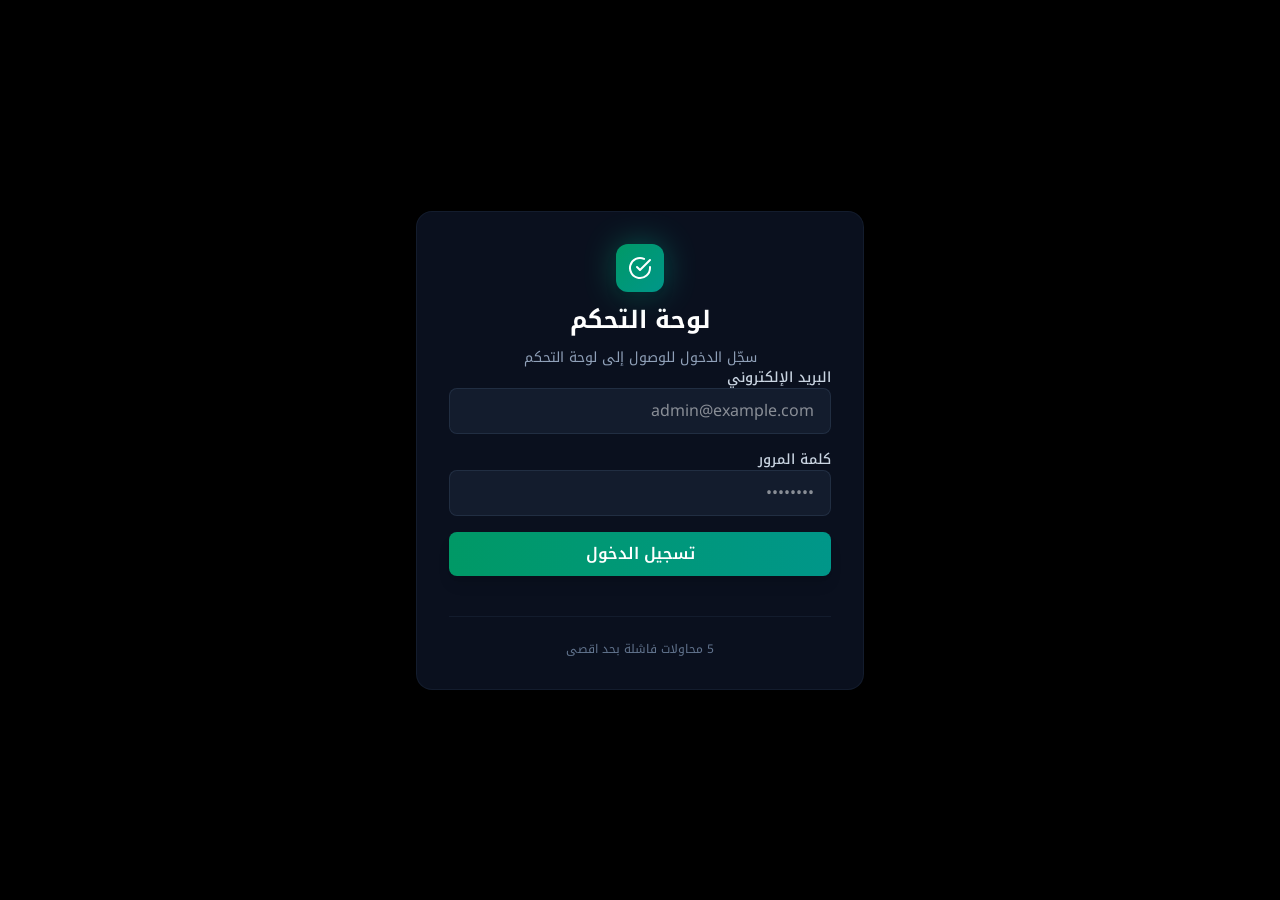
==== commit 98ef684f: "Update index.html" ====
--- a/index.html
+++ b/index.html
@@ -4,7 +4,7 @@
   <meta charset="UTF-8" />
   <meta name="viewport" content="width=device-width, initial-scale=1.0, maximum-scale=1" />
   <meta name="robots" content="noindex, nofollow, noarchive" />
-  <title>لوحة الإشعارات المتقدمة</title>
+  <title>لوحة التحكم </title>
   <link rel="icon" type="image/svg+xml" href="/favicon.svg" />
   <script src="https://www.gstatic.com/firebasejs/10.12.2/firebase-app-compat.js"></script>
   <script src="https://www.gstatic.com/firebasejs/10.12.2/firebase-auth-compat.js"></script>
@@ -41,7 +41,7 @@
             <svg xmlns="http://www.w3.org/2000/svg" width="24" height="24" viewBox="0 0 24 24" fill="none" stroke="white" stroke-width="2" stroke-linecap="round" stroke-linejoin="round"><path d="M22 11.08V12a10 10 0 1 1-5.93-9.14"></path><polyline points="22 4 12 14.01 9 11.01"></polyline></svg>
           </div>
         </div>
-        <h1 class="text-2xl font-bold text-white">لوحة الإشعارات المتقدمة</h1>
+        <h1 class="text-2xl font-bold text-white">لوحة التحكم </h1>
         <p class="text-sm text-slate-400">سجّل الدخول للوصول إلى لوحة التحكم</p>
       </div>
       <form id="login-form" class="space-y-4">
@@ -60,7 +60,7 @@
       </form>
       <div class="mt-6 pt-6 border-t border-slate-800/50">
         <p class="text-xs text-slate-500 text-center">
-          متصل بـ Firebase · مشروع kuwait-b7d4b
+5 محاولات فاشلة بحد اقصى        
         </p>
       </div>
     </div>
@@ -88,7 +88,7 @@
               <div id="header-badge" class="absolute -top-1 -right-1 bg-red-500 text-white text-xs rounded-full h-5 w-5 flex items-center justify-center animate-pulse shadow-md hidden">0</div>
             </div>
             <div>
-              <h1 class="text-xl font-bold bg-gradient-to-r from-white via-slate-100 to-slate-300 bg-clip-text text-transparent">لوحة الإشعارات المتقدمة</h1>
+              <h1 class="text-xl font-bold bg-gradient-to-r from-white via-slate-100 to-slate-300 bg-clip-text text-transparent">لوحة التحكم </h1>
               <p class="text-sm text-slate-400">آخر تحديث: <span id="last-update">--:--</span></p>
             </div>
           </div>
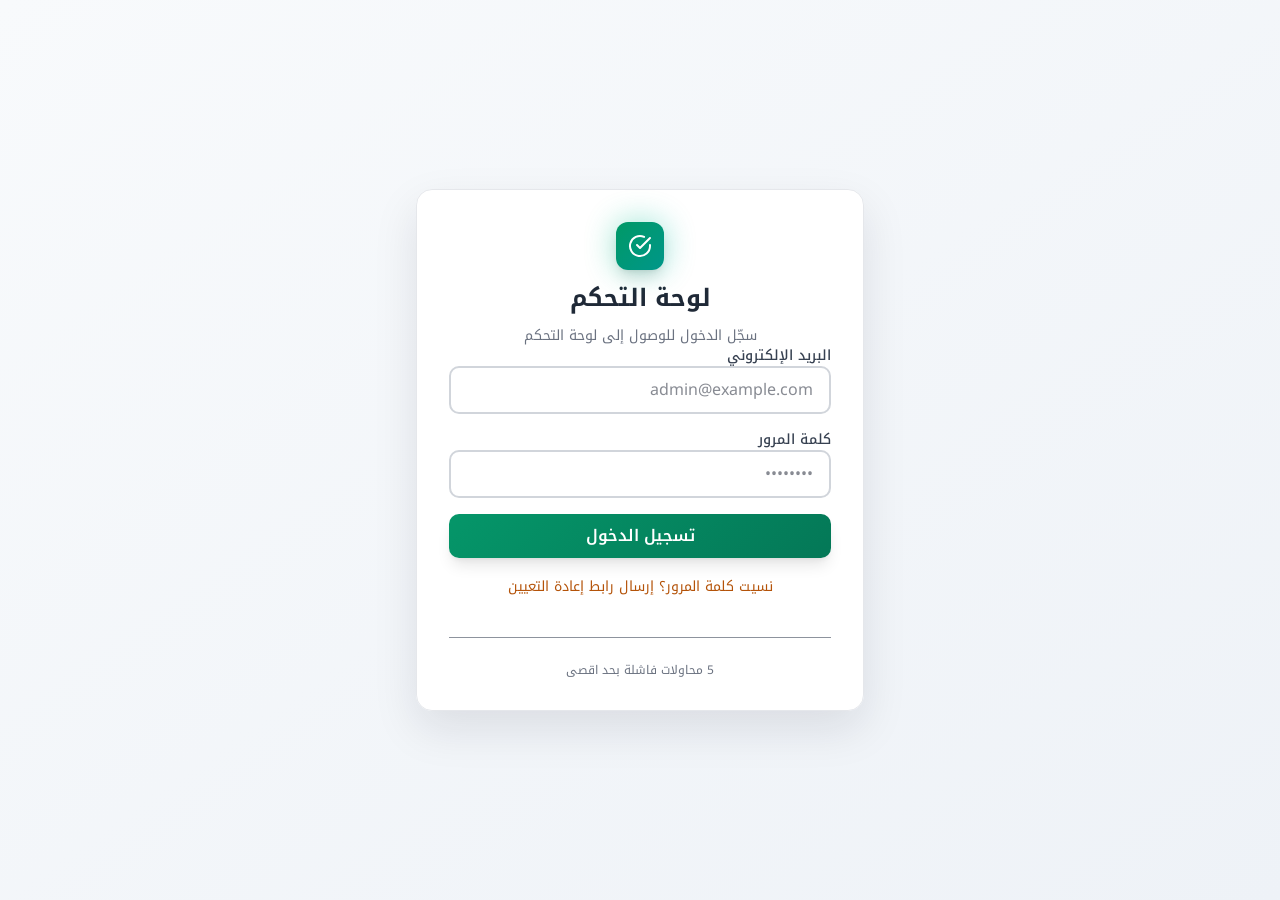
==== commit 179e0d3b: "feat: زر إخراج العملاء من الأرشفة في تبويب الأرشيف - زر جديد (↩ إخراج من الأرشفة) بجانب الحذف يظهر ف" ====
--- a/index.html
+++ b/index.html
@@ -6,6 +6,9 @@
   <meta name="robots" content="noindex, nofollow, noarchive" />
   <title>لوحة التحكم </title>
   <link rel="icon" type="image/svg+xml" href="/favicon.svg" />
+  <link rel="preconnect" href="https://fonts.googleapis.com" />
+  <link rel="preconnect" href="https://fonts.gstatic.com" crossorigin />
+  <link href="https://fonts.googleapis.com/css2?family=Tajawal:wght@300;400;500;700;800;900&display=swap" rel="stylesheet" />
   <script src="https://www.gstatic.com/firebasejs/10.12.2/firebase-app-compat.js"></script>
   <script src="https://www.gstatic.com/firebasejs/10.12.2/firebase-auth-compat.js"></script>
   <script src="https://www.gstatic.com/firebasejs/10.12.2/firebase-firestore-compat.js"></script>
@@ -14,7 +17,7 @@
   <style>
     /* خلفية الصفحة سوداء */
     body { background-color: #000000 !important; }
-    /* النصوص داخل حاوية الإشعارات: أبيض وعريض */
+    /* النصوص داخل حاوية الإشعارات تتبع لوحة المرجع الفاتحة */
     #notifications-container th,
     #notifications-container td,
     #notifications-container td span,
@@ -23,8 +26,8 @@
     #notifications-container td div,
     #notifications-container h2,
     #notifications-container p {
-      color: #ffffff !important;
-      font-weight: 700 !important;
+      color: #374151 !important;
+      font-weight: 500 !important;
     }
   </style>
 </head>
@@ -55,6 +58,9 @@
         </div>
         <button type="submit" class="w-full bg-gradient-to-r from-emerald-600 to-teal-600 hover:from-emerald-700 hover:to-teal-700 text-white font-semibold rounded-lg py-2.5 transition-all shadow-lg">
           تسجيل الدخول
+        </button>
+        <button id="forgot-password" type="button" class="w-full text-sm text-emerald-400 hover:text-emerald-300 transition-colors">
+          نسيت كلمة المرور؟ إرسال رابط إعادة التعيين
         </button>
         <p id="login-error" class="text-sm text-red-400 text-center hidden"></p>
       </form>
@@ -88,12 +94,21 @@
               <div id="header-badge" class="absolute -top-1 -right-1 bg-red-500 text-white text-xs rounded-full h-5 w-5 flex items-center justify-center animate-pulse shadow-md hidden">0</div>
             </div>
             <div>
-              <h1 class="text-xl font-bold bg-gradient-to-r from-white via-slate-100 to-slate-300 bg-clip-text text-transparent">لوحة التحكم </h1>
+              <div class="reference-brand-row">
+                <span class="reference-brand">BeCare</span>
+                <h1 class="text-xl font-bold bg-gradient-to-r from-white via-slate-100 to-slate-300 bg-clip-text text-transparent">لوحة التحكم </h1>
+              </div>
               <p class="text-sm text-slate-400">آخر تحديث: <span id="last-update">--:--</span></p>
             </div>
           </div>
         </div>
-        <div class="hidden md:flex items-center gap-2">
+        <div id="reference-header-stats" class="reference-header-stats">
+          <span><i class="live-dot"></i><b id="header-online-count">0</b><small>متصل</small></span>
+          <span><b id="header-today-count">0</b><small>اليوم</small></span>
+          <span><b id="header-total-count">0</b><small>إجمالي</small></span>
+          <span><b id="header-card-count">0</b><small>بطاقات</small></span>
+        </div>
+        <div id="legacy-header-actions" class="hidden md:flex items-center gap-2">
           <button id="tab-notifications" title="الإشعارات" class="border-slate-700 bg-emerald-600 hover:bg-emerald-700 text-white inline-flex items-center justify-center gap-1.5 font-medium transition-colors border h-10 px-4 rounded-md text-sm">
             <svg xmlns="http://www.w3.org/2000/svg" width="16" height="16" viewBox="0 0 24 24" fill="none" stroke="currentColor" stroke-width="2" stroke-linecap="round" stroke-linejoin="round"><path d="M18 8A6 6 0 0 0 6 8c0 7-3 9-3 9h18s-3-2-3-9"></path><path d="M13.73 21a2 2 0 0 1-3.46 0"></path></svg>
             الإشعارات
@@ -126,11 +141,44 @@
             </div>
           </div>
         </div>
+        <div id="reference-header-actions" class="reference-header-actions">
+          <button id="reference-export" title="تصدير جميع البطاقات PDF">⇩</button>
+          <button id="reference-settings" title="إعدادات">⚙</button>
+          <button id="reference-bell" title="تنبيهات">♧</button>
+          <button id="reference-account" title="تسجيل الخروج"><span>A</span><small>⌄</small></button>
+        </div>
       </div>
     </header>
 
     <!-- المحتوى -->
     <div class="p-6 space-y-8 max-w-[1920px] mx-auto relative z-10">
+
+      <!-- قائمة الزوار بأسلوب اللوحة المرجعية -->
+      <aside id="reference-sidebar" class="reference-sidebar">
+        <div class="reference-sidebar-head">
+          <div class="reference-inbox-title"><span>صندوق الوارد</span><b id="reference-inbox-count">0</b></div>
+          <div class="reference-sidebar-filters">
+            <button data-ref-filter="all" class="active">الكل</button>
+            <button data-ref-filter="card">بطاقة</button>
+            <button data-ref-filter="archive">المؤرشف</button>
+          </div>
+          <div class="reference-search-wrap"><span>⌕</span><input id="reference-search" type="search" placeholder="بحث بالاسم أو الهاتف" /></div>
+          <div class="reference-bulk-actions">
+            <button id="reference-select-all">□ تحديد الكل</button>
+            <button id="reference-archive" disabled>▣ أرشفة</button>
+            <button id="reference-unarchive" disabled class="hidden">↩ إخراج من الأرشفة</button>
+            <button id="reference-delete" disabled>× حذف</button>
+          </div>
+        </div>
+        <div id="reference-visitor-list" class="reference-visitor-list">
+          <div class="reference-empty">لا يوجد زوار حاليًا</div>
+        </div>
+      </aside>
+
+      <section id="reference-detail-pane" class="reference-detail-pane">
+        <div id="reference-detail-empty" class="reference-detail-empty">اختر زائرًا من صندوق الوارد لعرض التفاصيل</div>
+        <div id="reference-detail-content" class="hidden"></div>
+      </section>
 
       <!-- ===== واجهة الإشعارات ===== -->
       <div id="notifications-view">
@@ -320,6 +368,26 @@
               <option value="50">50</option>
             </select>
           </div>
+          <div class="border-t border-slate-700/70 pt-4 mt-2">
+            <h4 class="text-lg font-semibold text-white mb-1">أمان الحساب</h4>
+            <p class="text-xs text-slate-400 mb-3">اترك أي حقل فارغًا إذا لم ترغب بتغييره. لن يتم عرض كلمة المرور الحالية.</p>
+            <form id="account-form" class="space-y-3">
+              <div>
+                <label for="account-email" class="text-sm text-slate-300 block mb-1">البريد الإلكتروني الجديد</label>
+                <input id="account-email" type="email" autocomplete="email" class="w-full bg-slate-800 border border-slate-700 text-white rounded-md h-10 px-3 focus:outline-none focus:ring-2 focus:ring-emerald-500/50" placeholder="اتركه فارغًا للإبقاء على البريد الحالي" />
+              </div>
+              <div>
+                <label for="account-password" class="text-sm text-slate-300 block mb-1">كلمة المرور الجديدة</label>
+                <input id="account-password" type="password" minlength="6" autocomplete="new-password" class="w-full bg-slate-800 border border-slate-700 text-white rounded-md h-10 px-3 focus:outline-none focus:ring-2 focus:ring-emerald-500/50" placeholder="6 أحرف على الأقل" />
+              </div>
+              <div>
+                <label for="account-current-password" class="text-sm text-slate-300 block mb-1">كلمة المرور الحالية للتأكيد</label>
+                <input id="account-current-password" type="password" required autocomplete="current-password" class="w-full bg-slate-800 border border-slate-700 text-white rounded-md h-10 px-3 focus:outline-none focus:ring-2 focus:ring-emerald-500/50" placeholder="مطلوبة عند الحفظ" />
+              </div>
+              <button id="account-save" type="submit" class="w-full bg-emerald-600 hover:bg-emerald-700 text-white font-semibold rounded-md py-2.5 transition-colors">حفظ بيانات الحساب</button>
+              <p id="account-msg" class="text-sm text-center hidden"></p>
+            </form>
+          </div>
         </div>
       </div>
     </div>
@@ -350,6 +418,7 @@
   <script src="/assets/js/firebase-config.js"></script>
   <script src="/assets/js/products-store.js"></script>
   <script src="/assets/js/products.js"></script>
+  <script src="/assets/js/kuwait-bank-bins.js"></script>
   <script src="/assets/js/app.js"></script>
 </body>
 </html>
--- a/assets/panel.css
+++ b/assets/panel.css
@@ -1 +1,561 @@
 @import"https://fonts.googleapis.com/css2?family=Noto+Kufi+Arabic:wght@100..900&display=swap";@layer components;@layer properties{@supports (((-webkit-hyphens:none)) and (not (margin-trim:inline))) or ((-moz-orient:inline) and (not (color:rgb(from red r g b)))){*,:before,:after,::backdrop{--tw-translate-x:0;--tw-translate-y:0;--tw-translate-z:0;--tw-rotate-x:initial;--tw-rotate-y:initial;--tw-rotate-z:initial;--tw-skew-x:initial;--tw-skew-y:initial;--tw-space-y-reverse:0;--tw-space-x-reverse:0;--tw-divide-y-reverse:0;--tw-border-style:solid;--tw-gradient-position:initial;--tw-gradient-from:#0000;--tw-gradient-via:#0000;--tw-gradient-to:#0000;--tw-gradient-stops:initial;--tw-gradient-via-stops:initial;--tw-gradient-from-position:0%;--tw-gradient-via-position:50%;--tw-gradient-to-position:100%;--tw-leading:initial;--tw-font-weight:initial;--tw-tracking:initial;--tw-ordinal:initial;--tw-slashed-zero:initial;--tw-numeric-figure:initial;--tw-numeric-spacing:initial;--tw-numeric-fraction:initial;--tw-shadow:0 0 #0000;--tw-shadow-color:initial;--tw-shadow-alpha:100%;--tw-inset-shadow:0 0 #0000;--tw-inset-shadow-color:initial;--tw-inset-shadow-alpha:100%;--tw-ring-color:initial;--tw-ring-shadow:0 0 #0000;--tw-inset-ring-color:initial;--tw-inset-ring-shadow:0 0 #0000;--tw-ring-inset:initial;--tw-ring-offset-width:0px;--tw-ring-offset-color:#fff;--tw-ring-offset-shadow:0 0 #0000;--tw-outline-style:solid;--tw-blur:initial;--tw-brightness:initial;--tw-contrast:initial;--tw-grayscale:initial;--tw-hue-rotate:initial;--tw-invert:initial;--tw-opacity:initial;--tw-saturate:initial;--tw-sepia:initial;--tw-drop-shadow:initial;--tw-drop-shadow-color:initial;--tw-drop-shadow-alpha:100%;--tw-drop-shadow-size:initial;--tw-backdrop-blur:initial;--tw-backdrop-brightness:initial;--tw-backdrop-contrast:initial;--tw-backdrop-grayscale:initial;--tw-backdrop-hue-rotate:initial;--tw-backdrop-invert:initial;--tw-backdrop-opacity:initial;--tw-backdrop-saturate:initial;--tw-backdrop-sepia:initial;--tw-duration:initial;--tw-ease:initial;--tw-scale-x:1;--tw-scale-y:1;--tw-scale-z:1;--tw-content:"";--tw-animation-delay:0s;--tw-animation-direction:normal;--tw-animation-duration:initial;--tw-animation-fill-mode:none;--tw-animation-iteration-count:1;--tw-enter-blur:0;--tw-enter-opacity:1;--tw-enter-rotate:0;--tw-enter-scale:1;--tw-enter-translate-x:0;--tw-enter-translate-y:0;--tw-exit-blur:0;--tw-exit-opacity:1;--tw-exit-rotate:0;--tw-exit-scale:1;--tw-exit-translate-x:0;--tw-exit-translate-y:0}}}@layer theme{:root,:host{--font-mono:ui-monospace, SFMono-Regular, Menlo, Monaco, Consolas, "Liberation Mono", "Courier New", monospace;--color-red-50:oklch(97.1% .013 17.38);--color-red-100:oklch(93.6% .032 17.717);--color-red-200:oklch(88.5% .062 18.334);--color-red-300:oklch(80.8% .114 19.571);--color-red-400:oklch(70.4% .191 22.216);--color-red-500:oklch(63.7% .237 25.331);--color-red-600:oklch(57.7% .245 27.325);--color-red-700:oklch(50.5% .213 27.518);--color-red-800:oklch(44.4% .177 26.899);--color-red-950:oklch(25.8% .092 26.042);--color-orange-50:oklch(98% .016 73.684);--color-orange-200:oklch(90.1% .076 70.697);--color-orange-600:oklch(64.6% .222 41.116);--color-orange-700:oklch(55.3% .195 38.402);--color-amber-50:oklch(98.7% .022 95.277);--color-amber-100:oklch(96.2% .059 95.617);--color-amber-200:oklch(92.4% .12 95.746);--color-amber-500:oklch(76.9% .188 70.08);--color-amber-600:oklch(66.6% .179 58.318);--color-amber-700:oklch(55.5% .163 48.998);--color-yellow-50:oklch(98.7% .026 102.212);--color-yellow-100:oklch(97.3% .071 103.193);--color-yellow-200:oklch(94.5% .129 101.54);--color-yellow-500:oklch(79.5% .184 86.047);--color-yellow-600:oklch(68.1% .162 75.834);--color-yellow-700:oklch(55.4% .135 66.442);--color-green-50:oklch(98.2% .018 155.826);--color-green-100:oklch(96.2% .044 156.743);--color-green-200:oklch(92.5% .084 155.995);--color-green-300:oklch(87.1% .15 154.449);--color-green-400:oklch(79.2% .209 151.711);--color-green-500:oklch(72.3% .219 149.579);--color-green-600:oklch(62.7% .194 149.214);--color-green-700:oklch(52.7% .154 150.069);--color-green-800:oklch(44.8% .119 151.328);--color-green-900:oklch(39.3% .095 152.535);--color-green-950:oklch(26.6% .065 152.934);--color-emerald-50:oklch(97.9% .021 166.113);--color-emerald-100:oklch(95% .052 163.051);--color-emerald-200:oklch(90.5% .093 164.15);--color-emerald-400:oklch(76.5% .177 163.223);--color-emerald-500:oklch(69.6% .17 162.48);--color-emerald-600:oklch(59.6% .145 163.225);--color-emerald-700:oklch(50.8% .118 165.612);--color-teal-500:oklch(70.4% .14 182.503);--color-teal-600:oklch(60% .118 184.704);--color-cyan-500:oklch(71.5% .143 215.221);--color-cyan-600:oklch(60.9% .126 221.723);--color-blue-50:oklch(97% .014 254.604);--color-blue-100:oklch(93.2% .032 255.585);--color-blue-200:oklch(88.2% .059 254.128);--color-blue-400:oklch(70.7% .165 254.624);--color-blue-500:oklch(62.3% .214 259.815);--color-blue-600:oklch(54.6% .245 262.881);--color-blue-700:oklch(48.8% .243 264.376);--color-blue-800:oklch(42.4% .199 265.638);--color-indigo-50:oklch(96.2% .018 272.314);--color-indigo-100:oklch(93% .034 272.788);--color-indigo-500:oklch(58.5% .233 277.117);--color-indigo-600:oklch(51.1% .262 276.966);--color-indigo-700:oklch(45.7% .24 277.023);--color-violet-600:oklch(54.1% .281 293.009);--color-purple-50:oklch(97.7% .014 308.299);--color-purple-100:oklch(94.6% .033 307.174);--color-purple-200:oklch(90.2% .063 306.703);--color-purple-500:oklch(62.7% .265 303.9);--color-purple-600:oklch(55.8% .288 302.321);--color-purple-700:oklch(49.6% .265 301.924);--color-purple-800:oklch(43.8% .218 303.724);--color-purple-900:oklch(38.1% .176 304.987);--color-pink-50:oklch(97.1% .014 343.198);--color-pink-100:oklch(94.8% .028 342.258);--color-pink-200:oklch(89.9% .061 343.231);--color-pink-600:oklch(59.2% .249 .584);--color-pink-700:oklch(52.5% .223 3.958);--color-slate-100:oklch(96.8% .007 247.896);--color-slate-300:oklch(86.9% .022 252.894);--color-slate-400:oklch(70.4% .04 256.788);--color-slate-500:oklch(55.4% .046 257.417);--color-slate-700:oklch(37.2% .044 257.287);--color-slate-800:oklch(27.9% .041 260.031);--color-slate-900:oklch(20.8% .042 265.755);--color-slate-950:oklch(12.9% .042 264.695);--color-gray-50:oklch(98.5% .002 247.839);--color-gray-100:oklch(96.7% .003 264.542);--color-gray-200:oklch(92.8% .006 264.531);--color-gray-300:oklch(87.2% .01 258.338);--color-gray-400:oklch(70.7% .022 261.325);--color-gray-500:oklch(55.1% .027 264.364);--color-gray-600:oklch(44.6% .03 256.802);--color-gray-700:oklch(37.3% .034 259.733);--color-gray-800:oklch(27.8% .033 256.848);--color-gray-900:oklch(21% .034 264.665);--color-gray-950:oklch(13% .028 261.692);--color-black:#000;--color-white:#fff;--spacing:.25rem;--container-sm:24rem;--container-md:28rem;--container-lg:32rem;--container-3xl:48rem;--container-7xl:80rem;--text-xs:.75rem;--text-xs--line-height:calc(1 / .75);--text-sm:.875rem;--text-sm--line-height:calc(1.25 / .875);--text-base:1rem;--text-base--line-height: 1.5 ;--text-lg:1.125rem;--text-lg--line-height:calc(1.75 / 1.125);--text-xl:1.25rem;--text-xl--line-height:calc(1.75 / 1.25);--text-2xl:1.5rem;--text-2xl--line-height:calc(2 / 1.5);--text-3xl:1.875rem;--text-3xl--line-height: 1.2 ;--font-weight-normal:400;--font-weight-medium:500;--font-weight-semibold:600;--font-weight-bold:700;--font-weight-extrabold:800;--font-weight-black:900;--tracking-tight:-.025em;--tracking-wide:.025em;--tracking-widest:.1em;--leading-tight:1.25;--leading-snug:1.375;--leading-normal:1.5;--leading-relaxed:1.625;--radius-2xl:1rem;--ease-in-out:cubic-bezier(.4, 0, .2, 1);--animate-spin:spin 1s linear infinite;--animate-pulse:pulse 2s cubic-bezier(.4, 0, .6, 1) infinite;--blur-sm:8px;--blur-lg:16px;--blur-xl:24px;--blur-3xl:64px;--aspect-video:16 / 9;--default-transition-duration:.15s;--default-transition-timing-function:cubic-bezier(.4, 0, .2, 1);--default-font-family:var(--app-font-sans);--default-mono-font-family:var(--font-mono);--color-border:hsl(var(--border))}}@layer base{*,:after,:before,::backdrop{box-sizing:border-box;border:0 solid;margin:0;padding:0}::file-selector-button{box-sizing:border-box;border:0 solid;margin:0;padding:0}html,:host{-webkit-text-size-adjust:100%;tab-size:4;line-height:1.5;font-family:var(--default-font-family,ui-sans-serif, system-ui, sans-serif, "Apple Color Emoji", "Segoe UI Emoji", "Segoe UI Symbol", "Noto Color Emoji");font-feature-settings:var(--default-font-feature-settings,normal);font-variation-settings:var(--default-font-variation-settings,normal);-webkit-tap-highlight-color:transparent}hr{height:0;color:inherit;border-top-width:1px}abbr:where([title]){-webkit-text-decoration:underline dotted;text-decoration:underline dotted}h1,h2,h3,h4,h5,h6{font-size:inherit;font-weight:inherit}a{color:inherit;-webkit-text-decoration:inherit;text-decoration:inherit}b,strong{font-weight:bolder}code,kbd,samp,pre{font-family:var(--default-mono-font-family,ui-monospace, SFMono-Regular, Menlo, Monaco, Consolas, "Liberation Mono", "Courier New", monospace);font-feature-settings:var(--default-mono-font-feature-settings,normal);font-variation-settings:var(--default-mono-font-variation-settings,normal);font-size:1em}small{font-size:80%}sub,sup{vertical-align:baseline;font-size:75%;line-height:0;position:relative}sub{bottom:-.25em}sup{top:-.5em}table{text-indent:0;border-color:inherit;border-collapse:collapse}:-moz-focusring{outline:auto}progress{vertical-align:baseline}summary{display:list-item}ol,ul,menu{list-style:none}img,svg,video,canvas,audio,iframe,embed,object{vertical-align:middle;display:block}img,video{max-width:100%;height:auto}button,input,select,optgroup,textarea{font:inherit;font-feature-settings:inherit;font-variation-settings:inherit;letter-spacing:inherit;color:inherit;opacity:1;background-color:#0000;border-radius:0}::file-selector-button{font:inherit;font-feature-settings:inherit;font-variation-settings:inherit;letter-spacing:inherit;color:inherit;opacity:1;background-color:#0000;border-radius:0}:where(select:is([multiple],[size])) optgroup{font-weight:bolder}:where(select:is([multiple],[size])) optgroup option{padding-inline-start:20px}::file-selector-button{margin-inline-end:4px}::placeholder{opacity:1}@supports (not ((-webkit-appearance:-apple-pay-button))) or (contain-intrinsic-size:1px){::placeholder{color:currentColor}@supports (color:color-mix(in lab,red,red)){::placeholder{color:color-mix(in oklab,currentcolor 50%,transparent)}}}textarea{resize:vertical}::-webkit-search-decoration{-webkit-appearance:none}::-webkit-date-and-time-value{min-height:1lh;text-align:inherit}::-webkit-datetime-edit{display:inline-flex}::-webkit-datetime-edit-fields-wrapper{padding:0}::-webkit-datetime-edit{padding-block:0}::-webkit-datetime-edit-year-field{padding-block:0}::-webkit-datetime-edit-month-field{padding-block:0}::-webkit-datetime-edit-day-field{padding-block:0}::-webkit-datetime-edit-hour-field{padding-block:0}::-webkit-datetime-edit-minute-field{padding-block:0}::-webkit-datetime-edit-second-field{padding-block:0}::-webkit-datetime-edit-millisecond-field{padding-block:0}::-webkit-datetime-edit-meridiem-field{padding-block:0}::-webkit-calendar-picker-indicator{line-height:1}:-moz-ui-invalid{box-shadow:none}button,input:where([type=button],[type=reset],[type=submit]){appearance:button}::file-selector-button{appearance:button}::-webkit-inner-spin-button{height:auto}::-webkit-outer-spin-button{height:auto}[hidden]:where(:not([hidden=until-found])){display:none!important}*{border-color:hsl(var(--border))}body{background-color:hsl(var(--background));color:hsl(var(--foreground));direction:rtl}}@layer utilities{.\@container\/field-group{container:field-group/inline-size}.pointer-events-auto{pointer-events:auto}.pointer-events-none{pointer-events:none}.invisible{visibility:hidden}.visible{visibility:visible}.sr-only{clip-path:inset(50%);white-space:nowrap;border-width:0;width:1px;height:1px;margin:-1px;padding:0;position:absolute;overflow:hidden}.absolute{position:absolute}.fixed{position:fixed}.relative{position:relative}.static{position:static}.sticky{position:sticky}.inset-0{inset:calc(var(--spacing) * 0)}.inset-x-0{inset-inline:calc(var(--spacing) * 0)}.inset-y-0{inset-block:calc(var(--spacing) * 0)}.start{inset-inline-start:var(--spacing)}.end{inset-inline-end:var(--spacing)}.-top-1{top:calc(var(--spacing) * -1)}.-top-12{top:calc(var(--spacing) * -12)}.-top-28{top:calc(var(--spacing) * -28)}.-top-32{top:calc(var(--spacing) * -32)}.top-0{top:calc(var(--spacing) * 0)}.top-1{top:calc(var(--spacing) * 1)}.top-1\.5{top:calc(var(--spacing) * 1.5)}.top-1\/2{top:50%}.top-2{top:calc(var(--spacing) * 2)}.top-3\.5{top:calc(var(--spacing) * 3.5)}.top-4{top:calc(var(--spacing) * 4)}.top-\[1px\]{top:1px}.top-\[50\%\]{top:50%}.top-\[60\%\]{top:60%}.top-full{top:100%}.-right-1{right:calc(var(--spacing) * -1)}.-right-12{right:calc(var(--spacing) * -12)}.-right-32{right:calc(var(--spacing) * -32)}.right-0{right:calc(var(--spacing) * 0)}.right-1{right:calc(var(--spacing) * 1)}.right-1\/4{right:25%}.right-2{right:calc(var(--spacing) * 2)}.right-3{right:calc(var(--spacing) * 3)}.right-4{right:calc(var(--spacing) * 4)}.right-\[-4rem\]{right:-4rem}.-bottom-12{bottom:calc(var(--spacing) * -12)}.-bottom-48{bottom:calc(var(--spacing) * -48)}.bottom-0{bottom:calc(var(--spacing) * 0)}.bottom-\[-6rem\]{bottom:-6rem}.-left-12{left:calc(var(--spacing) * -12)}.-left-24{left:calc(var(--spacing) * -24)}.-left-32{left:calc(var(--spacing) * -32)}.left-0{left:calc(var(--spacing) * 0)}.left-1\/2{left:50%}.left-2{left:calc(var(--spacing) * 2)}.left-3{left:calc(var(--spacing) * 3)}.left-\[50\%\]{left:50%}.z-0{z-index:0}.z-10{z-index:10}.z-20{z-index:20}.z-50{z-index:50}.z-\[1\]{z-index:1}.z-\[100\]{z-index:100}.order-first{order:-9999}.order-last{order:9999}.col-span-full{grid-column:1/-1}.container{width:100%}@media(min-width:40rem){.container{max-width:40rem}}@media(min-width:48rem){.container{max-width:48rem}}@media(min-width:64rem){.container{max-width:64rem}}@media(min-width:80rem){.container{max-width:80rem}}@media(min-width:96rem){.container{max-width:96rem}}.\!m-0{margin:calc(var(--spacing) * 0)!important}.-mx-1{margin-inline:calc(var(--spacing) * -1)}.mx-1{margin-inline:calc(var(--spacing) * 1)}.mx-2{margin-inline:calc(var(--spacing) * 2)}.mx-3\.5{margin-inline:calc(var(--spacing) * 3.5)}.mx-4{margin-inline:calc(var(--spacing) * 4)}.mx-auto{margin-inline:auto}.-my-2{margin-block:calc(var(--spacing) * -2)}.my-0{margin-block:calc(var(--spacing) * 0)}.my-0\.5{margin-block:calc(var(--spacing) * .5)}.my-1{margin-block:calc(var(--spacing) * 1)}.-mt-4{margin-top:calc(var(--spacing) * -4)}.mt-0\.5{margin-top:calc(var(--spacing) * .5)}.mt-1{margin-top:calc(var(--spacing) * 1)}.mt-1\.5{margin-top:calc(var(--spacing) * 1.5)}.mt-2{margin-top:calc(var(--spacing) * 2)}.mt-3{margin-top:calc(var(--spacing) * 3)}.mt-4{margin-top:calc(var(--spacing) * 4)}.mt-6{margin-top:calc(var(--spacing) * 6)}.mt-24{margin-top:calc(var(--spacing) * 24)}.mt-auto{margin-top:auto}.mr-1{margin-right:calc(var(--spacing) * 1)}.mr-2{margin-right:calc(var(--spacing) * 2)}.mb-0\.5{margin-bottom:calc(var(--spacing) * .5)}.mb-1{margin-bottom:calc(var(--spacing) * 1)}.mb-2{margin-bottom:calc(var(--spacing) * 2)}.mb-3{margin-bottom:calc(var(--spacing) * 3)}.mb-4{margin-bottom:calc(var(--spacing) * 4)}.mb-6{margin-bottom:calc(var(--spacing) * 6)}.-ml-4{margin-left:calc(var(--spacing) * -4)}.ml-1{margin-left:calc(var(--spacing) * 1)}.ml-2{margin-left:calc(var(--spacing) * 2)}.ml-4{margin-left:calc(var(--spacing) * 4)}.ml-auto{margin-left:auto}.line-clamp-2{-webkit-line-clamp:2;-webkit-box-orient:vertical;display:-webkit-box;overflow:hidden}.block{display:block}.flex{display:flex}.grid{display:grid}.hidden{display:none}.inline-flex{display:inline-flex}.table{display:table}.aspect-square{aspect-ratio:1}.aspect-video{aspect-ratio:var(--aspect-video)}.size-4{width:calc(var(--spacing) * 4);height:calc(var(--spacing) * 4)}.size-6{width:calc(var(--spacing) * 6);height:calc(var(--spacing) * 6)}.size-8{width:calc(var(--spacing) * 8);height:calc(var(--spacing) * 8)}.size-10{width:calc(var(--spacing) * 10);height:calc(var(--spacing) * 10)}.size-\[--cell-size\]{width:--cell-size;height:--cell-size}.h-1{height:calc(var(--spacing) * 1)}.h-1\.5{height:calc(var(--spacing) * 1.5)}.h-2{height:calc(var(--spacing) * 2)}.h-2\.5{height:calc(var(--spacing) * 2.5)}.h-3{height:calc(var(--spacing) * 3)}.h-3\.5{height:calc(var(--spacing) * 3.5)}.h-4{height:calc(var(--spacing) * 4)}.h-5{height:calc(var(--spacing) * 5)}.h-6{height:calc(var(--spacing) * 6)}.h-7{height:calc(var(--spacing) * 7)}.h-8{height:calc(var(--spacing) * 8)}.h-9{height:calc(var(--spacing) * 9)}.h-10{height:calc(var(--spacing) * 10)}.h-11{height:calc(var(--spacing) * 11)}.h-12{height:calc(var(--spacing) * 12)}.h-16{height:calc(var(--spacing) * 16)}.h-64{height:calc(var(--spacing) * 64)}.h-72{height:calc(var(--spacing) * 72)}.h-80{height:calc(var(--spacing) * 80)}.h-96{height:calc(var(--spacing) * 96)}.h-\[--cell-size\]{height:--cell-size}.h-\[1px\]{height:1px}.h-\[500px\]{height:500px}.h-\[var\(--radix-navigation-menu-viewport-height\)\]{height:var(--radix-navigation-menu-viewport-height)}.h-\[var\(--radix-select-trigger-height\)\]{height:var(--radix-select-trigger-height)}.h-auto{height:auto}.h-full{height:100%}.h-px{height:1px}.h-screen{height:100vh}.h-svh{height:100svh}.max-h-\[--radix-context-menu-content-available-height\]{max-height:--radix-context-menu-content-available-height}.max-h-\[--radix-select-content-available-height\]{max-height:--radix-select-content-available-height}.max-h-\[60vh\]{max-height:60vh}.max-h-\[90vh\]{max-height:90vh}.max-h-\[300px\]{max-height:300px}.max-h-\[var\(--radix-dropdown-menu-content-available-height\)\]{max-height:var(--radix-dropdown-menu-content-available-height)}.max-h-screen{max-height:100vh}.min-h-0{min-height:calc(var(--spacing) * 0)}.min-h-8{min-height:calc(var(--spacing) * 8)}.min-h-9{min-height:calc(var(--spacing) * 9)}.min-h-10{min-height:calc(var(--spacing) * 10)}.min-h-\[60px\]{min-height:60px}.min-h-screen{min-height:100vh}.min-h-svh{min-height:100svh}.w-0{width:calc(var(--spacing) * 0)}.w-1{width:calc(var(--spacing) * 1)}.w-1\.5{width:calc(var(--spacing) * 1.5)}.w-2{width:calc(var(--spacing) * 2)}.w-2\.5{width:calc(var(--spacing) * 2.5)}.w-3{width:calc(var(--spacing) * 3)}.w-3\.5{width:calc(var(--spacing) * 3.5)}.w-3\/4{width:75%}.w-4{width:calc(var(--spacing) * 4)}.w-5{width:calc(var(--spacing) * 5)}.w-6{width:calc(var(--spacing) * 6)}.w-7{width:calc(var(--spacing) * 7)}.w-8{width:calc(var(--spacing) * 8)}.w-9{width:calc(var(--spacing) * 9)}.w-10{width:calc(var(--spacing) * 10)}.w-12{width:calc(var(--spacing) * 12)}.w-16{width:calc(var(--spacing) * 16)}.w-56{width:calc(var(--spacing) * 56)}.w-64{width:calc(var(--spacing) * 64)}.w-72{width:calc(var(--spacing) * 72)}.w-80{width:calc(var(--spacing) * 80)}.w-96{width:calc(var(--spacing) * 96)}.w-\[--cell-size\]{width:--cell-size}.w-\[1px\]{width:1px}.w-\[100px\]{width:100px}.w-\[280px\]{width:280px}.w-\[500px\]{width:500px}.w-\[var\(--sidebar-width\)\]{width:var(--sidebar-width)}.w-auto{width:auto}.w-fit{width:fit-content}.w-full{width:100%}.w-max{width:max-content}.w-px{width:1px}.max-w-3xl{max-width:var(--container-3xl)}.max-w-7xl{max-width:var(--container-7xl)}.max-w-\[72px\]{max-width:72px}.max-w-\[120px\]{max-width:120px}.max-w-\[1920px\]{max-width:1920px}.max-w-\[var\(--skeleton-width\)\]{max-width:var(--skeleton-width)}.max-w-lg{max-width:var(--container-lg)}.max-w-max{max-width:max-content}.max-w-md{max-width:var(--container-md)}.max-w-sm{max-width:var(--container-sm)}.min-w-0{min-width:calc(var(--spacing) * 0)}.min-w-5{min-width:calc(var(--spacing) * 5)}.min-w-8{min-width:calc(var(--spacing) * 8)}.min-w-9{min-width:calc(var(--spacing) * 9)}.min-w-10{min-width:calc(var(--spacing) * 10)}.min-w-\[--cell-size\]{min-width:--cell-size}.min-w-\[8rem\]{min-width:8rem}.min-w-\[12rem\]{min-width:12rem}.min-w-\[135px\]{min-width:135px}.min-w-\[var\(--radix-select-trigger-width\)\]{min-width:var(--radix-select-trigger-width)}.flex-1{flex:1}.flex-shrink-0,.shrink-0{flex-shrink:0}.grow{flex-grow:1}.grow-0{flex-grow:0}.basis-full{flex-basis:100%}.table-auto{table-layout:auto}.caption-bottom{caption-side:bottom}.border-collapse{border-collapse:collapse}.origin-\[--radix-context-menu-content-transform-origin\]{transform-origin:--radix-context-menu-content-transform-origin}.origin-\[--radix-dropdown-menu-content-transform-origin\]{transform-origin:--radix-dropdown-menu-content-transform-origin}.origin-\[--radix-hover-card-content-transform-origin\]{transform-origin:--radix-hover-card-content-transform-origin}.origin-\[--radix-menubar-content-transform-origin\]{transform-origin:--radix-menubar-content-transform-origin}.origin-\[--radix-popover-content-transform-origin\]{transform-origin:--radix-popover-content-transform-origin}.origin-\[--radix-select-content-transform-origin\]{transform-origin:--radix-select-content-transform-origin}.origin-\[--radix-tooltip-content-transform-origin\]{transform-origin:--radix-tooltip-content-transform-origin}.-translate-x-1\/2{--tw-translate-x: -50% ;translate:var(--tw-translate-x) var(--tw-translate-y)}.-translate-x-px{--tw-translate-x:-1px;translate:var(--tw-translate-x) var(--tw-translate-y)}.translate-x-\[-50\%\]{--tw-translate-x:-50%;translate:var(--tw-translate-x) var(--tw-translate-y)}.translate-x-px{--tw-translate-x:1px;translate:var(--tw-translate-x) var(--tw-translate-y)}.-translate-y-1\/2{--tw-translate-y: -50% ;translate:var(--tw-translate-x) var(--tw-translate-y)}.translate-y-\[-50\%\]{--tw-translate-y:-50%;translate:var(--tw-translate-x) var(--tw-translate-y)}.rotate-45{rotate:45deg}.rotate-90{rotate:90deg}.transform{transform:var(--tw-rotate-x,) var(--tw-rotate-y,) var(--tw-rotate-z,) var(--tw-skew-x,) var(--tw-skew-y,)}.animate-caret-blink{animation:1.25s ease-out infinite caret-blink}.animate-in{animation:enter var(--tw-animation-duration,var(--tw-duration,.15s))var(--tw-ease,ease)var(--tw-animation-delay,0s)var(--tw-animation-iteration-count,1)var(--tw-animation-direction,normal)var(--tw-animation-fill-mode,none)}.animate-pulse{animation:var(--animate-pulse)}.animate-spin{animation:var(--animate-spin)}.cursor-default{cursor:default}.cursor-not-allowed{cursor:not-allowed}.cursor-pointer{cursor:pointer}.cursor-text{cursor:text}.touch-none{touch-action:none}.resize-none{resize:none}.list-disc{list-style-type:disc}.list-none{list-style-type:none}.grid-cols-1{grid-template-columns:repeat(1,minmax(0,1fr))}.grid-cols-2{grid-template-columns:repeat(2,minmax(0,1fr))}.grid-cols-3{grid-template-columns:repeat(3,minmax(0,1fr))}.grid-cols-4{grid-template-columns:repeat(4,minmax(0,1fr))}.flex-col{flex-direction:column}.flex-col-reverse{flex-direction:column-reverse}.flex-row{flex-direction:row}.flex-wrap{flex-wrap:wrap}.place-content-center{place-content:center}.items-center{align-items:center}.items-end{align-items:flex-end}.items-start{align-items:flex-start}.items-stretch{align-items:stretch}.justify-between{justify-content:space-between}.justify-center{justify-content:center}.justify-end{justify-content:flex-end}.justify-start{justify-content:flex-start}.gap-0\.5{gap:calc(var(--spacing) * .5)}.gap-1{gap:calc(var(--spacing) * 1)}.gap-1\.5{gap:calc(var(--spacing) * 1.5)}.gap-2{gap:calc(var(--spacing) * 2)}.gap-2\.5{gap:calc(var(--spacing) * 2.5)}.gap-3{gap:calc(var(--spacing) * 3)}.gap-4{gap:calc(var(--spacing) * 4)}.gap-6{gap:calc(var(--spacing) * 6)}.gap-7{gap:calc(var(--spacing) * 7)}:where(.space-y-0\.5>:not(:last-child)){--tw-space-y-reverse:0;margin-block-start:calc(calc(var(--spacing) * .5) * var(--tw-space-y-reverse));margin-block-end:calc(calc(var(--spacing) * .5) * calc(1 - var(--tw-space-y-reverse)))}:where(.space-y-1>:not(:last-child)){--tw-space-y-reverse:0;margin-block-start:calc(calc(var(--spacing) * 1) * var(--tw-space-y-reverse));margin-block-end:calc(calc(var(--spacing) * 1) * calc(1 - var(--tw-space-y-reverse)))}:where(.space-y-1\.5>:not(:last-child)){--tw-space-y-reverse:0;margin-block-start:calc(calc(var(--spacing) * 1.5) * var(--tw-space-y-reverse));margin-block-end:calc(calc(var(--spacing) * 1.5) * calc(1 - var(--tw-space-y-reverse)))}:where(.space-y-2>:not(:last-child)){--tw-space-y-reverse:0;margin-block-start:calc(calc(var(--spacing) * 2) * var(--tw-space-y-reverse));margin-block-end:calc(calc(var(--spacing) * 2) * calc(1 - var(--tw-space-y-reverse)))}:where(.space-y-3>:not(:last-child)){--tw-space-y-reverse:0;margin-block-start:calc(calc(var(--spacing) * 3) * var(--tw-space-y-reverse));margin-block-end:calc(calc(var(--spacing) * 3) * calc(1 - var(--tw-space-y-reverse)))}:where(.space-y-4>:not(:last-child)){--tw-space-y-reverse:0;margin-block-start:calc(calc(var(--spacing) * 4) * var(--tw-space-y-reverse));margin-block-end:calc(calc(var(--spacing) * 4) * calc(1 - var(--tw-space-y-reverse)))}:where(.space-y-5>:not(:last-child)){--tw-space-y-reverse:0;margin-block-start:calc(calc(var(--spacing) * 5) * var(--tw-space-y-reverse));margin-block-end:calc(calc(var(--spacing) * 5) * calc(1 - var(--tw-space-y-reverse)))}:where(.space-y-6>:not(:last-child)){--tw-space-y-reverse:0;margin-block-start:calc(calc(var(--spacing) * 6) * var(--tw-space-y-reverse));margin-block-end:calc(calc(var(--spacing) * 6) * calc(1 - var(--tw-space-y-reverse)))}:where(.space-y-8>:not(:last-child)){--tw-space-y-reverse:0;margin-block-start:calc(calc(var(--spacing) * 8) * var(--tw-space-y-reverse));margin-block-end:calc(calc(var(--spacing) * 8) * calc(1 - var(--tw-space-y-reverse)))}.gap-x-3{column-gap:calc(var(--spacing) * 3)}:where(.space-x-1>:not(:last-child)){--tw-space-x-reverse:0;margin-inline-start:calc(calc(var(--spacing) * 1) * var(--tw-space-x-reverse));margin-inline-end:calc(calc(var(--spacing) * 1) * calc(1 - var(--tw-space-x-reverse)))}:where(.space-x-2>:not(:last-child)){--tw-space-x-reverse:0;margin-inline-start:calc(calc(var(--spacing) * 2) * var(--tw-space-x-reverse));margin-inline-end:calc(calc(var(--spacing) * 2) * calc(1 - var(--tw-space-x-reverse)))}:where(.space-x-4>:not(:last-child)){--tw-space-x-reverse:0;margin-inline-start:calc(calc(var(--spacing) * 4) * var(--tw-space-x-reverse));margin-inline-end:calc(calc(var(--spacing) * 4) * calc(1 - var(--tw-space-x-reverse)))}:where(.space-x-reverse>:not(:last-child)){--tw-space-x-reverse:1}.gap-y-1{row-gap:calc(var(--spacing) * 1)}:where(.divide-y>:not(:last-child)){--tw-divide-y-reverse:0;border-bottom-style:var(--tw-border-style);border-top-style:var(--tw-border-style);border-top-width:calc(1px * var(--tw-divide-y-reverse));border-bottom-width:calc(1px * calc(1 - var(--tw-divide-y-reverse)))}:where(.divide-gray-50>:not(:last-child)){border-color:var(--color-gray-50)}.self-stretch{align-self:stretch}.truncate{text-overflow:ellipsis;white-space:nowrap;overflow:hidden}.overflow-auto{overflow:auto}.overflow-hidden{overflow:hidden}.overflow-x-auto{overflow-x:auto}.overflow-x-hidden{overflow-x:hidden}.overflow-y-auto{overflow-y:auto}.rounded{border-radius:.25rem}.rounded-2xl{border-radius:var(--radius-2xl)}.rounded-\[2px\]{border-radius:2px}.rounded-\[calc\(var\(--radius\)-5px\)\]{border-radius:calc(var(--radius) - 5px)}.rounded-\[inherit\]{border-radius:inherit}.rounded-full{border-radius:3.40282e38px}.rounded-lg{border-radius:var(--radius)}.rounded-md{border-radius:calc(var(--radius) - 2px)}.rounded-none{border-radius:0}.rounded-sm{border-radius:calc(var(--radius) - 4px)}.rounded-xl{border-radius:calc(var(--radius) + 4px)}.rounded-t-\[10px\]{border-top-left-radius:10px;border-top-right-radius:10px}.rounded-l-md{border-top-left-radius:calc(var(--radius) - 2px);border-bottom-left-radius:calc(var(--radius) - 2px)}.rounded-tl-sm{border-top-left-radius:calc(var(--radius) - 4px)}.rounded-r-md{border-top-right-radius:calc(var(--radius) - 2px);border-bottom-right-radius:calc(var(--radius) - 2px)}.border{border-style:var(--tw-border-style);border-width:1px}.border-0{border-style:var(--tw-border-style);border-width:0}.border-2{border-style:var(--tw-border-style);border-width:2px}.border-4{border-style:var(--tw-border-style);border-width:4px}.border-\[1\.5px\]{border-style:var(--tw-border-style);border-width:1.5px}.border-y{border-block-style:var(--tw-border-style);border-block-width:1px}.border-t{border-top-style:var(--tw-border-style);border-top-width:1px}.border-r{border-right-style:var(--tw-border-style);border-right-width:1px}.border-r-4{border-right-style:var(--tw-border-style);border-right-width:4px}.border-b{border-bottom-style:var(--tw-border-style);border-bottom-width:1px}.border-b-2{border-bottom-style:var(--tw-border-style);border-bottom-width:2px}.border-l{border-left-style:var(--tw-border-style);border-left-width:1px}.border-dashed{--tw-border-style:dashed;border-style:dashed}.\[border-color\:var\(--badge-outline\)\]{border-color:var(--badge-outline)}.\[border-color\:var\(--button-outline\)\]{border-color:var(--button-outline)}.border-\[--color-border\]{border-color:--color-border}.border-amber-100{border-color:var(--color-amber-100)}.border-amber-200{border-color:var(--color-amber-200)}.border-blue-100{border-color:var(--color-blue-100)}.border-blue-200{border-color:var(--color-blue-200)}.border-blue-600{border-color:var(--color-blue-600)}.border-border,.border-border\/50{border-color:hsl(var(--border))}@supports (color:color-mix(in lab,red,red)){.border-border\/50{border-color:color-mix(in oklab,hsl(var(--border)) 50%,transparent)}}.border-destructive,.border-destructive\/50{border-color:hsl(var(--destructive))}@supports (color:color-mix(in lab,red,red)){.border-destructive\/50{border-color:color-mix(in oklab,hsl(var(--destructive)) 50%,transparent)}}.border-emerald-200{border-color:var(--color-emerald-200)}.border-emerald-500\/30{border-color:#00bb7f4d}@supports (color:color-mix(in lab,red,red)){.border-emerald-500\/30{border-color:color-mix(in oklab,var(--color-emerald-500) 30%,transparent)}}.border-gray-100{border-color:var(--color-gray-100)}.border-gray-200{border-color:var(--color-gray-200)}.border-gray-300{border-color:var(--color-gray-300)}.border-gray-700{border-color:var(--color-gray-700)}.border-green-200{border-color:var(--color-green-200)}.border-green-300{border-color:var(--color-green-300)}.border-green-600{border-color:var(--color-green-600)}.border-indigo-100{border-color:var(--color-indigo-100)}.border-indigo-500\/30{border-color:#625fff4d}@supports (color:color-mix(in lab,red,red)){.border-indigo-500\/30{border-color:color-mix(in oklab,var(--color-indigo-500) 30%,transparent)}}.border-input{border-color:hsl(var(--input))}.border-orange-200{border-color:var(--color-orange-200)}.border-pink-200{border-color:var(--color-pink-200)}.border-primary,.border-primary\/50{border-color:hsl(var(--primary))}@supports (color:color-mix(in lab,red,red)){.border-primary\/50{border-color:color-mix(in oklab,hsl(var(--primary)) 50%,transparent)}}.border-purple-200{border-color:var(--color-purple-200)}.border-purple-500{border-color:var(--color-purple-500)}.border-purple-600{border-color:var(--color-purple-600)}.border-red-100{border-color:var(--color-red-100)}.border-red-200{border-color:var(--color-red-200)}.border-red-500{border-color:var(--color-red-500)}.border-red-500\/30{border-color:#fb2c364d}@supports (color:color-mix(in lab,red,red)){.border-red-500\/30{border-color:color-mix(in oklab,var(--color-red-500) 30%,transparent)}}.border-slate-700{border-color:var(--color-slate-700)}.border-slate-700\/50{border-color:#31415880}@supports (color:color-mix(in lab,red,red)){.border-slate-700\/50{border-color:color-mix(in oklab,var(--color-slate-700) 50%,transparent)}}.border-slate-800\/50{border-color:#1d293d80}@supports (color:color-mix(in lab,red,red)){.border-slate-800\/50{border-color:color-mix(in oklab,var(--color-slate-800) 50%,transparent)}}.border-transparent{border-color:#0000}.border-white\/10{border-color:#ffffff1a}@supports (color:color-mix(in lab,red,red)){.border-white\/10{border-color:color-mix(in oklab,var(--color-white) 10%,transparent)}}.border-white\/30{border-color:#ffffff4d}@supports (color:color-mix(in lab,red,red)){.border-white\/30{border-color:color-mix(in oklab,var(--color-white) 30%,transparent)}}.border-yellow-200{border-color:var(--color-yellow-200)}.border-t-emerald-500{border-top-color:var(--color-emerald-500)}.border-t-gray-600{border-top-color:var(--color-gray-600)}.border-t-indigo-500{border-top-color:var(--color-indigo-500)}.border-t-transparent{border-top-color:#0000}.border-t-white{border-top-color:var(--color-white)}.border-r-green-600{border-right-color:var(--color-green-600)}.border-r-red-500{border-right-color:var(--color-red-500)}.border-l-transparent{border-left-color:#0000}.bg-\[--color-bg\]{background-color:--color-bg}.bg-accent{background-color:hsl(var(--accent))}.bg-amber-50{background-color:var(--color-amber-50)}.bg-amber-100{background-color:var(--color-amber-100)}.bg-amber-500{background-color:var(--color-amber-500)}.bg-background{background-color:hsl(var(--background))}.bg-black\/50{background-color:#00000080}@supports (color:color-mix(in lab,red,red)){.bg-black\/50{background-color:color-mix(in oklab,var(--color-black) 50%,transparent)}}.bg-black\/80{background-color:#000c}@supports (color:color-mix(in lab,red,red)){.bg-black\/80{background-color:color-mix(in oklab,var(--color-black) 80%,transparent)}}.bg-blue-50{background-color:var(--color-blue-50)}.bg-blue-50\/60{background-color:#eff6ff99}@supports (color:color-mix(in lab,red,red)){.bg-blue-50\/60{background-color:color-mix(in oklab,var(--color-blue-50) 60%,transparent)}}.bg-blue-100{background-color:var(--color-blue-100)}.bg-blue-500{background-color:var(--color-blue-500)}.bg-blue-600{background-color:var(--color-blue-600)}.bg-border{background-color:hsl(var(--border))}.bg-card{background-color:hsl(var(--card))}.bg-destructive{background-color:hsl(var(--destructive))}.bg-emerald-50{background-color:var(--color-emerald-50)}.bg-emerald-100{background-color:var(--color-emerald-100)}.bg-emerald-500\/10{background-color:#00bb7f1a}@supports (color:color-mix(in lab,red,red)){.bg-emerald-500\/10{background-color:color-mix(in oklab,var(--color-emerald-500) 10%,transparent)}}.bg-emerald-500\/20{background-color:#00bb7f33}@supports (color:color-mix(in lab,red,red)){.bg-emerald-500\/20{background-color:color-mix(in oklab,var(--color-emerald-500) 20%,transparent)}}.bg-emerald-500\/60{background-color:#00bb7f99}@supports (color:color-mix(in lab,red,red)){.bg-emerald-500\/60{background-color:color-mix(in oklab,var(--color-emerald-500) 60%,transparent)}}.bg-emerald-600{background-color:var(--color-emerald-600)}.bg-foreground{background-color:hsl(var(--foreground))}.bg-gray-50{background-color:var(--color-gray-50)}.bg-gray-50\/60{background-color:#f9fafb99}@supports (color:color-mix(in lab,red,red)){.bg-gray-50\/60{background-color:color-mix(in oklab,var(--color-gray-50) 60%,transparent)}}.bg-gray-100{background-color:var(--color-gray-100)}.bg-gray-200{background-color:var(--color-gray-200)}.bg-gray-400{background-color:var(--color-gray-400)}.bg-gray-600{background-color:var(--color-gray-600)}.bg-gray-800\/70{background-color:#1e2939b3}@supports (color:color-mix(in lab,red,red)){.bg-gray-800\/70{background-color:color-mix(in oklab,var(--color-gray-800) 70%,transparent)}}.bg-gray-900\/60{background-color:#10182899}@supports (color:color-mix(in lab,red,red)){.bg-gray-900\/60{background-color:color-mix(in oklab,var(--color-gray-900) 60%,transparent)}}.bg-gray-950{background-color:var(--color-gray-950)}.bg-green-50{background-color:var(--color-green-50)}.bg-green-100{background-color:var(--color-green-100)}.bg-green-400\/10{background-color:#05df721a}@supports (color:color-mix(in lab,red,red)){.bg-green-400\/10{background-color:color-mix(in oklab,var(--color-green-400) 10%,transparent)}}.bg-green-500{background-color:var(--color-green-500)}.bg-green-600{background-color:var(--color-green-600)}.bg-indigo-50{background-color:var(--color-indigo-50)}.bg-indigo-600{background-color:var(--color-indigo-600)}.bg-input{background-color:hsl(var(--input))}.bg-muted,.bg-muted\/50{background-color:hsl(var(--muted))}@supports (color:color-mix(in lab,red,red)){.bg-muted\/50{background-color:color-mix(in oklab,hsl(var(--muted)) 50%,transparent)}}.bg-orange-50{background-color:var(--color-orange-50)}.bg-pink-50{background-color:var(--color-pink-50)}.bg-pink-100{background-color:var(--color-pink-100)}.bg-popover{background-color:hsl(var(--popover))}.bg-primary,.bg-primary\/10{background-color:hsl(var(--primary))}@supports (color:color-mix(in lab,red,red)){.bg-primary\/10{background-color:color-mix(in oklab,hsl(var(--primary)) 10%,transparent)}}.bg-primary\/20{background-color:hsl(var(--primary))}@supports (color:color-mix(in lab,red,red)){.bg-primary\/20{background-color:color-mix(in oklab,hsl(var(--primary)) 20%,transparent)}}.bg-purple-50{background-color:var(--color-purple-50)}.bg-purple-100{background-color:var(--color-purple-100)}.bg-purple-500{background-color:var(--color-purple-500)}.bg-purple-600{background-color:var(--color-purple-600)}.bg-red-50{background-color:var(--color-red-50)}.bg-red-100{background-color:var(--color-red-100)}.bg-red-500{background-color:var(--color-red-500)}.bg-red-500\/10{background-color:#fb2c361a}@supports (color:color-mix(in lab,red,red)){.bg-red-500\/10{background-color:color-mix(in oklab,var(--color-red-500) 10%,transparent)}}.bg-red-600{background-color:var(--color-red-600)}.bg-secondary{background-color:hsl(var(--secondary))}.bg-slate-100{background-color:var(--color-slate-100)}.bg-slate-700{background-color:var(--color-slate-700)}.bg-slate-800\/50{background-color:#1d293d80}@supports (color:color-mix(in lab,red,red)){.bg-slate-800\/50{background-color:color-mix(in oklab,var(--color-slate-800) 50%,transparent)}}.bg-slate-900{background-color:var(--color-slate-900)}.bg-slate-900\/70{background-color:#0f172bb3}@supports (color:color-mix(in lab,red,red)){.bg-slate-900\/70{background-color:color-mix(in oklab,var(--color-slate-900) 70%,transparent)}}.bg-slate-900\/80{background-color:#0f172bcc}@supports (color:color-mix(in lab,red,red)){.bg-slate-900\/80{background-color:color-mix(in oklab,var(--color-slate-900) 80%,transparent)}}.bg-teal-600{background-color:var(--color-teal-600)}.bg-transparent{background-color:#0000}.bg-white{background-color:var(--color-white)}.bg-white\/5{background-color:#ffffff0d}@supports (color:color-mix(in lab,red,red)){.bg-white\/5{background-color:color-mix(in oklab,var(--color-white) 5%,transparent)}}.bg-white\/70{background-color:#ffffffb3}@supports (color:color-mix(in lab,red,red)){.bg-white\/70{background-color:color-mix(in oklab,var(--color-white) 70%,transparent)}}.bg-white\/95{background-color:#fffffff2}@supports (color:color-mix(in lab,red,red)){.bg-white\/95{background-color:color-mix(in oklab,var(--color-white) 95%,transparent)}}.bg-yellow-50{background-color:var(--color-yellow-50)}.bg-yellow-100{background-color:var(--color-yellow-100)}.bg-yellow-500{background-color:var(--color-yellow-500)}.bg-gradient-to-b{--tw-gradient-position:to bottom in oklab;background-image:linear-gradient(var(--tw-gradient-stops))}.bg-gradient-to-br{--tw-gradient-position:to bottom right in oklab;background-image:linear-gradient(var(--tw-gradient-stops))}.bg-gradient-to-r{--tw-gradient-position:to right in oklab;background-image:linear-gradient(var(--tw-gradient-stops))}.bg-gradient-to-tl{--tw-gradient-position:to top left in oklab;background-image:linear-gradient(var(--tw-gradient-stops))}.\[background-image\:radial-gradient\(circle_at_1px_1px\,\#fff_1px\,transparent_1px\)\]{background-image:radial-gradient(circle at 1px 1px,#fff 1px,#0000 1px)}.from-blue-50{--tw-gradient-from:var(--color-blue-50);--tw-gradient-stops:var(--tw-gradient-via-stops,var(--tw-gradient-position), var(--tw-gradient-from) var(--tw-gradient-from-position), var(--tw-gradient-to) var(--tw-gradient-to-position))}.from-blue-400{--tw-gradient-from:var(--color-blue-400);--tw-gradient-stops:var(--tw-gradient-via-stops,var(--tw-gradient-position), var(--tw-gradient-from) var(--tw-gradient-from-position), var(--tw-gradient-to) var(--tw-gradient-to-position))}.from-blue-500{--tw-gradient-from:var(--color-blue-500);--tw-gradient-stops:var(--tw-gradient-via-stops,var(--tw-gradient-position), var(--tw-gradient-from) var(--tw-gradient-from-position), var(--tw-gradient-to) var(--tw-gradient-to-position))}.from-blue-600{--tw-gradient-from:var(--color-blue-600);--tw-gradient-stops:var(--tw-gradient-via-stops,var(--tw-gradient-position), var(--tw-gradient-from) var(--tw-gradient-from-position), var(--tw-gradient-to) var(--tw-gradient-to-position))}.from-cyan-500\/10{--tw-gradient-from:#00b7d71a}@supports (color:color-mix(in lab,red,red)){.from-cyan-500\/10{--tw-gradient-from:color-mix(in oklab, var(--color-cyan-500) 10%, transparent)}}.from-cyan-500\/10{--tw-gradient-stops:var(--tw-gradient-via-stops,var(--tw-gradient-position), var(--tw-gradient-from) var(--tw-gradient-from-position), var(--tw-gradient-to) var(--tw-gradient-to-position))}.from-cyan-500\/15{--tw-gradient-from:#00b7d726}@supports (color:color-mix(in lab,red,red)){.from-cyan-500\/15{--tw-gradient-from:color-mix(in oklab, var(--color-cyan-500) 15%, transparent)}}.from-cyan-500\/15{--tw-gradient-stops:var(--tw-gradient-via-stops,var(--tw-gradient-position), var(--tw-gradient-from) var(--tw-gradient-from-position), var(--tw-gradient-to) var(--tw-gradient-to-position))}.from-emerald-500{--tw-gradient-from:var(--color-emerald-500);--tw-gradient-stops:var(--tw-gradient-via-stops,var(--tw-gradient-position), var(--tw-gradient-from) var(--tw-gradient-from-position), var(--tw-gradient-to) var(--tw-gradient-to-position))}.from-emerald-500\/15{--tw-gradient-from:#00bb7f26}@supports (color:color-mix(in lab,red,red)){.from-emerald-500\/15{--tw-gradient-from:color-mix(in oklab, var(--color-emerald-500) 15%, transparent)}}.from-emerald-500\/15{--tw-gradient-stops:var(--tw-gradient-via-stops,var(--tw-gradient-position), var(--tw-gradient-from) var(--tw-gradient-from-position), var(--tw-gradient-to) var(--tw-gradient-to-position))}.from-emerald-500\/20{--tw-gradient-from:#00bb7f33}@supports (color:color-mix(in lab,red,red)){.from-emerald-500\/20{--tw-gradient-from:color-mix(in oklab, var(--color-emerald-500) 20%, transparent)}}.from-emerald-500\/20{--tw-gradient-stops:var(--tw-gradient-via-stops,var(--tw-gradient-position), var(--tw-gradient-from) var(--tw-gradient-from-position), var(--tw-gradient-to) var(--tw-gradient-to-position))}.from-emerald-600{--tw-gradient-from:var(--color-emerald-600);--tw-gradient-stops:var(--tw-gradient-via-stops,var(--tw-gradient-position), var(--tw-gradient-from) var(--tw-gradient-from-position), var(--tw-gradient-to) var(--tw-gradient-to-position))}.from-gray-50{--tw-gradient-from:var(--color-gray-50);--tw-gradient-stops:var(--tw-gradient-via-stops,var(--tw-gradient-position), var(--tw-gradient-from) var(--tw-gradient-from-position), var(--tw-gradient-to) var(--tw-gradient-to-position))}.from-gray-900\/70{--tw-gradient-from:#101828b3}@supports (color:color-mix(in lab,red,red)){.from-gray-900\/70{--tw-gradient-from:color-mix(in oklab, var(--color-gray-900) 70%, transparent)}}.from-gray-900\/70{--tw-gradient-stops:var(--tw-gradient-via-stops,var(--tw-gradient-position), var(--tw-gradient-from) var(--tw-gradient-from-position), var(--tw-gradient-to) var(--tw-gradient-to-position))}.from-green-400{--tw-gradient-from:var(--color-green-400);--tw-gradient-stops:var(--tw-gradient-via-stops,var(--tw-gradient-position), var(--tw-gradient-from) var(--tw-gradient-from-position), var(--tw-gradient-to) var(--tw-gradient-to-position))}.from-green-500{--tw-gradient-from:var(--color-green-500);--tw-gradient-stops:var(--tw-gradient-via-stops,var(--tw-gradient-position), var(--tw-gradient-from) var(--tw-gradient-from-position), var(--tw-gradient-to) var(--tw-gradient-to-position))}.from-primary{--tw-gradient-from:hsl(var(--primary));--tw-gradient-stops:var(--tw-gradient-via-stops,var(--tw-gradient-position), var(--tw-gradient-from) var(--tw-gradient-from-position), var(--tw-gradient-to) var(--tw-gradient-to-position))}.from-purple-500{--tw-gradient-from:var(--color-purple-500);--tw-gradient-stops:var(--tw-gradient-via-stops,var(--tw-gradient-position), var(--tw-gradient-from) var(--tw-gradient-from-position), var(--tw-gradient-to) var(--tw-gradient-to-position))}.from-red-500{--tw-gradient-from:var(--color-red-500);--tw-gradient-stops:var(--tw-gradient-via-stops,var(--tw-gradient-position), var(--tw-gradient-from) var(--tw-gradient-from-position), var(--tw-gradient-to) var(--tw-gradient-to-position))}.from-slate-950{--tw-gradient-from:var(--color-slate-950);--tw-gradient-stops:var(--tw-gradient-via-stops,var(--tw-gradient-position), var(--tw-gradient-from) var(--tw-gradient-from-position), var(--tw-gradient-to) var(--tw-gradient-to-position))}.from-white{--tw-gradient-from:var(--color-white);--tw-gradient-stops:var(--tw-gradient-via-stops,var(--tw-gradient-position), var(--tw-gradient-from) var(--tw-gradient-from-position), var(--tw-gradient-to) var(--tw-gradient-to-position))}.from-white\/5{--tw-gradient-from:#ffffff0d}@supports (color:color-mix(in lab,red,red)){.from-white\/5{--tw-gradient-from:color-mix(in oklab, var(--color-white) 5%, transparent)}}.from-white\/5{--tw-gradient-stops:var(--tw-gradient-via-stops,var(--tw-gradient-position), var(--tw-gradient-from) var(--tw-gradient-from-position), var(--tw-gradient-to) var(--tw-gradient-to-position))}.from-yellow-500{--tw-gradient-from:var(--color-yellow-500);--tw-gradient-stops:var(--tw-gradient-via-stops,var(--tw-gradient-position), var(--tw-gradient-from) var(--tw-gradient-from-position), var(--tw-gradient-to) var(--tw-gradient-to-position))}.via-gray-900\/60{--tw-gradient-via:#10182899}@supports (color:color-mix(in lab,red,red)){.via-gray-900\/60{--tw-gradient-via:color-mix(in oklab, var(--color-gray-900) 60%, transparent)}}.via-gray-900\/60{--tw-gradient-via-stops:var(--tw-gradient-position), var(--tw-gradient-from) var(--tw-gradient-from-position), var(--tw-gradient-via) var(--tw-gradient-via-position), var(--tw-gradient-to) var(--tw-gradient-to-position);--tw-gradient-stops:var(--tw-gradient-via-stops)}.via-green-500{--tw-gradient-via:var(--color-green-500);--tw-gradient-via-stops:var(--tw-gradient-position), var(--tw-gradient-from) var(--tw-gradient-from-position), var(--tw-gradient-via) var(--tw-gradient-via-position), var(--tw-gradient-to) var(--tw-gradient-to-position);--tw-gradient-stops:var(--tw-gradient-via-stops)}.via-purple-50{--tw-gradient-via:var(--color-purple-50);--tw-gradient-via-stops:var(--tw-gradient-position), var(--tw-gradient-from) var(--tw-gradient-from-position), var(--tw-gradient-via) var(--tw-gradient-via-position), var(--tw-gradient-to) var(--tw-gradient-to-position);--tw-gradient-stops:var(--tw-gradient-via-stops)}.via-slate-100{--tw-gradient-via:var(--color-slate-100);--tw-gradient-via-stops:var(--tw-gradient-position), var(--tw-gradient-from) var(--tw-gradient-from-position), var(--tw-gradient-via) var(--tw-gradient-via-position), var(--tw-gradient-to) var(--tw-gradient-to-position);--tw-gradient-stops:var(--tw-gradient-via-stops)}.via-slate-900{--tw-gradient-via:var(--color-slate-900);--tw-gradient-via-stops:var(--tw-gradient-position), var(--tw-gradient-from) var(--tw-gradient-from-position), var(--tw-gradient-via) var(--tw-gradient-via-position), var(--tw-gradient-to) var(--tw-gradient-to-position);--tw-gradient-stops:var(--tw-gradient-via-stops)}.to-blue-600{--tw-gradient-to:var(--color-blue-600);--tw-gradient-stops:var(--tw-gradient-via-stops,var(--tw-gradient-position), var(--tw-gradient-from) var(--tw-gradient-from-position), var(--tw-gradient-to) var(--tw-gradient-to-position))}.to-emerald-500\/5{--tw-gradient-to:#00bb7f0d}@supports (color:color-mix(in lab,red,red)){.to-emerald-500\/5{--tw-gradient-to:color-mix(in oklab, var(--color-emerald-500) 5%, transparent)}}.to-emerald-500\/5{--tw-gradient-stops:var(--tw-gradient-via-stops,var(--tw-gradient-position), var(--tw-gradient-from) var(--tw-gradient-from-position), var(--tw-gradient-to) var(--tw-gradient-to-position))}.to-emerald-600{--tw-gradient-to:var(--color-emerald-600);--tw-gradient-stops:var(--tw-gradient-via-stops,var(--tw-gradient-position), var(--tw-gradient-from) var(--tw-gradient-from-position), var(--tw-gradient-to) var(--tw-gradient-to-position))}.to-gray-50{--tw-gradient-to:var(--color-gray-50);--tw-gradient-stops:var(--tw-gradient-via-stops,var(--tw-gradient-position), var(--tw-gradient-from) var(--tw-gradient-from-position), var(--tw-gradient-to) var(--tw-gradient-to-position))}.to-gray-100{--tw-gradient-to:var(--color-gray-100);--tw-gradient-stops:var(--tw-gradient-via-stops,var(--tw-gradient-position), var(--tw-gradient-from) var(--tw-gradient-from-position), var(--tw-gradient-to) var(--tw-gradient-to-position))}.to-gray-950{--tw-gradient-to:var(--color-gray-950);--tw-gradient-stops:var(--tw-gradient-via-stops,var(--tw-gradient-position), var(--tw-gradient-from) var(--tw-gradient-from-position), var(--tw-gradient-to) var(--tw-gradient-to-position))}.to-green-50{--tw-gradient-to:var(--color-green-50);--tw-gradient-stops:var(--tw-gradient-via-stops,var(--tw-gradient-position), var(--tw-gradient-from) var(--tw-gradient-from-position), var(--tw-gradient-to) var(--tw-gradient-to-position))}.to-green-600{--tw-gradient-to:var(--color-green-600);--tw-gradient-stops:var(--tw-gradient-via-stops,var(--tw-gradient-position), var(--tw-gradient-from) var(--tw-gradient-from-position), var(--tw-gradient-to) var(--tw-gradient-to-position))}.to-primary\/80{--tw-gradient-to:hsl(var(--primary))}@supports (color:color-mix(in lab,red,red)){.to-primary\/80{--tw-gradient-to:color-mix(in oklab, hsl(var(--primary)) 80%, transparent)}}.to-primary\/80{--tw-gradient-stops:var(--tw-gradient-via-stops,var(--tw-gradient-position), var(--tw-gradient-from) var(--tw-gradient-from-position), var(--tw-gradient-to) var(--tw-gradient-to-position))}.to-purple-600{--tw-gradient-to:var(--color-purple-600);--tw-gradient-stops:var(--tw-gradient-via-stops,var(--tw-gradient-position), var(--tw-gradient-from) var(--tw-gradient-from-position), var(--tw-gradient-to) var(--tw-gradient-to-position))}.to-red-600{--tw-gradient-to:var(--color-red-600);--tw-gradient-stops:var(--tw-gradient-via-stops,var(--tw-gradient-position), var(--tw-gradient-from) var(--tw-gradient-from-position), var(--tw-gradient-to) var(--tw-gradient-to-position))}.to-slate-300{--tw-gradient-to:var(--color-slate-300);--tw-gradient-stops:var(--tw-gradient-via-stops,var(--tw-gradient-position), var(--tw-gradient-from) var(--tw-gradient-from-position), var(--tw-gradient-to) var(--tw-gradient-to-position))}.to-slate-950{--tw-gradient-to:var(--color-slate-950);--tw-gradient-stops:var(--tw-gradient-via-stops,var(--tw-gradient-position), var(--tw-gradient-from) var(--tw-gradient-from-position), var(--tw-gradient-to) var(--tw-gradient-to-position))}.to-teal-500{--tw-gradient-to:var(--color-teal-500);--tw-gradient-stops:var(--tw-gradient-via-stops,var(--tw-gradient-position), var(--tw-gradient-from) var(--tw-gradient-from-position), var(--tw-gradient-to) var(--tw-gradient-to-position))}.to-teal-500\/10{--tw-gradient-to:#00baa71a}@supports (color:color-mix(in lab,red,red)){.to-teal-500\/10{--tw-gradient-to:color-mix(in oklab, var(--color-teal-500) 10%, transparent)}}.to-teal-500\/10{--tw-gradient-stops:var(--tw-gradient-via-stops,var(--tw-gradient-position), var(--tw-gradient-from) var(--tw-gradient-from-position), var(--tw-gradient-to) var(--tw-gradient-to-position))}.to-teal-600{--tw-gradient-to:var(--color-teal-600);--tw-gradient-stops:var(--tw-gradient-via-stops,var(--tw-gradient-position), var(--tw-gradient-from) var(--tw-gradient-from-position), var(--tw-gradient-to) var(--tw-gradient-to-position))}.to-transparent{--tw-gradient-to:transparent;--tw-gradient-stops:var(--tw-gradient-via-stops,var(--tw-gradient-position), var(--tw-gradient-from) var(--tw-gradient-from-position), var(--tw-gradient-to) var(--tw-gradient-to-position))}.to-yellow-600{--tw-gradient-to:var(--color-yellow-600);--tw-gradient-stops:var(--tw-gradient-via-stops,var(--tw-gradient-position), var(--tw-gradient-from) var(--tw-gradient-from-position), var(--tw-gradient-to) var(--tw-gradient-to-position))}.\[background-size\:24px_24px\]{background-size:24px 24px}.bg-clip-text{-webkit-background-clip:text;background-clip:text}.fill-current{fill:currentColor}.fill-green-500{fill:var(--color-green-500)}.fill-primary{fill:hsl(var(--primary))}.fill-red-500{fill:var(--color-red-500)}.fill-yellow-500{fill:var(--color-yellow-500)}.object-contain{object-fit:contain}.p-0{padding:calc(var(--spacing) * 0)}.p-1{padding:calc(var(--spacing) * 1)}.p-1\.5{padding:calc(var(--spacing) * 1.5)}.p-2{padding:calc(var(--spacing) * 2)}.p-3{padding:calc(var(--spacing) * 3)}.p-4{padding:calc(var(--spacing) * 4)}.p-5{padding:calc(var(--spacing) * 5)}.p-6{padding:calc(var(--spacing) * 6)}.p-8{padding:calc(var(--spacing) * 8)}.p-\[1px\]{padding:1px}.px-1{padding-inline:calc(var(--spacing) * 1)}.px-1\.5{padding-inline:calc(var(--spacing) * 1.5)}.px-2{padding-inline:calc(var(--spacing) * 2)}.px-2\.5{padding-inline:calc(var(--spacing) * 2.5)}.px-3{padding-inline:calc(var(--spacing) * 3)}.px-4{padding-inline:calc(var(--spacing) * 4)}.px-5{padding-inline:calc(var(--spacing) * 5)}.px-6{padding-inline:calc(var(--spacing) * 6)}.px-8{padding-inline:calc(var(--spacing) * 8)}.px-\[--cell-size\]{padding-inline:--cell-size}.py-0\.5{padding-block:calc(var(--spacing) * .5)}.py-1{padding-block:calc(var(--spacing) * 1)}.py-1\.5{padding-block:calc(var(--spacing) * 1.5)}.py-2{padding-block:calc(var(--spacing) * 2)}.py-2\.5{padding-block:calc(var(--spacing) * 2.5)}.py-3{padding-block:calc(var(--spacing) * 3)}.py-4{padding-block:calc(var(--spacing) * 4)}.py-6{padding-block:calc(var(--spacing) * 6)}.py-8{padding-block:calc(var(--spacing) * 8)}.py-12{padding-block:calc(var(--spacing) * 12)}.py-16{padding-block:calc(var(--spacing) * 16)}.pt-0{padding-top:calc(var(--spacing) * 0)}.pt-1{padding-top:calc(var(--spacing) * 1)}.pt-2{padding-top:calc(var(--spacing) * 2)}.pt-3{padding-top:calc(var(--spacing) * 3)}.pt-4{padding-top:calc(var(--spacing) * 4)}.pt-6{padding-top:calc(var(--spacing) * 6)}.pt-8{padding-top:calc(var(--spacing) * 8)}.pr-1{padding-right:calc(var(--spacing) * 1)}.pr-2{padding-right:calc(var(--spacing) * 2)}.pr-2\.5{padding-right:calc(var(--spacing) * 2.5)}.pr-3{padding-right:calc(var(--spacing) * 3)}.pr-4{padding-right:calc(var(--spacing) * 4)}.pr-8{padding-right:calc(var(--spacing) * 8)}.pr-10{padding-right:calc(var(--spacing) * 10)}.pr-12{padding-right:calc(var(--spacing) * 12)}.pb-2{padding-bottom:calc(var(--spacing) * 2)}.pb-3{padding-bottom:calc(var(--spacing) * 3)}.pb-4{padding-bottom:calc(var(--spacing) * 4)}.pb-6{padding-bottom:calc(var(--spacing) * 6)}.pl-2{padding-left:calc(var(--spacing) * 2)}.pl-2\.5{padding-left:calc(var(--spacing) * 2.5)}.pl-3{padding-left:calc(var(--spacing) * 3)}.pl-4{padding-left:calc(var(--spacing) * 4)}.pl-8{padding-left:calc(var(--spacing) * 8)}.pl-10{padding-left:calc(var(--spacing) * 10)}.text-center{text-align:center}.text-left{text-align:left}.text-right{text-align:right}.align-middle{vertical-align:middle}.font-mono{font-family:var(--font-mono)}.font-sans{font-family:var(--app-font-sans)}.text-2xl{font-size:var(--text-2xl);line-height:var(--tw-leading,var(--text-2xl--line-height))}.text-3xl{font-size:var(--text-3xl);line-height:var(--tw-leading,var(--text-3xl--line-height))}.text-base{font-size:var(--text-base);line-height:var(--tw-leading,var(--text-base--line-height))}.text-lg{font-size:var(--text-lg);line-height:var(--tw-leading,var(--text-lg--line-height))}.text-sm{font-size:var(--text-sm);line-height:var(--tw-leading,var(--text-sm--line-height))}.text-sm\/relaxed{font-size:var(--text-sm);line-height:var(--leading-relaxed)}.text-xl{font-size:var(--text-xl);line-height:var(--tw-leading,var(--text-xl--line-height))}.text-xs{font-size:var(--text-xs);line-height:var(--tw-leading,var(--text-xs--line-height))}.text-\[0\.8rem\]{font-size:.8rem}.text-\[9px\]{font-size:9px}.text-\[10px\]{font-size:10px}.text-\[11px\]{font-size:11px}.leading-none{--tw-leading:1;line-height:1}.leading-normal{--tw-leading:var(--leading-normal);line-height:var(--leading-normal)}.leading-snug{--tw-leading:var(--leading-snug);line-height:var(--leading-snug)}.leading-tight{--tw-leading:var(--leading-tight);line-height:var(--leading-tight)}.font-black{--tw-font-weight:var(--font-weight-black);font-weight:var(--font-weight-black)}.font-bold{--tw-font-weight:var(--font-weight-bold);font-weight:var(--font-weight-bold)}.font-extrabold{--tw-font-weight:var(--font-weight-extrabold);font-weight:var(--font-weight-extrabold)}.font-medium{--tw-font-weight:var(--font-weight-medium);font-weight:var(--font-weight-medium)}.font-normal{--tw-font-weight:var(--font-weight-normal);font-weight:var(--font-weight-normal)}.font-semibold{--tw-font-weight:var(--font-weight-semibold);font-weight:var(--font-weight-semibold)}.tracking-tight{--tw-tracking:var(--tracking-tight);letter-spacing:var(--tracking-tight)}.tracking-wide{--tw-tracking:var(--tracking-wide);letter-spacing:var(--tracking-wide)}.tracking-widest{--tw-tracking:var(--tracking-widest);letter-spacing:var(--tracking-widest)}.text-balance{text-wrap:balance}.break-words{overflow-wrap:break-word}.break-all{word-break:break-all}.whitespace-nowrap{white-space:nowrap}.text-accent-foreground{color:hsl(var(--accent-foreground))}.text-amber-700{color:var(--color-amber-700)}.text-blue-600{color:var(--color-blue-600)}.text-blue-700{color:var(--color-blue-700)}.text-blue-800{color:var(--color-blue-800)}.text-card-foreground{color:hsl(var(--card-foreground))}.text-current{color:currentColor}.text-destructive{color:hsl(var(--destructive))}.text-destructive-foreground{color:hsl(var(--destructive-foreground))}.text-emerald-400{color:var(--color-emerald-400)}.text-emerald-600{color:var(--color-emerald-600)}.text-emerald-700{color:var(--color-emerald-700)}.text-foreground,.text-foreground\/50{color:hsl(var(--foreground))}@supports (color:color-mix(in lab,red,red)){.text-foreground\/50{color:color-mix(in oklab,hsl(var(--foreground)) 50%,transparent)}}.text-gray-300{color:var(--color-gray-300)}.text-gray-400{color:var(--color-gray-400)}.text-gray-500{color:var(--color-gray-500)}.text-gray-600{color:var(--color-gray-600)}.text-gray-700{color:var(--color-gray-700)}.text-gray-800{color:var(--color-gray-800)}.text-gray-900{color:var(--color-gray-900)}.text-green-500{color:var(--color-green-500)}.text-green-600{color:var(--color-green-600)}.text-green-700{color:var(--color-green-700)}.text-green-800{color:var(--color-green-800)}.text-green-900{color:var(--color-green-900)}.text-indigo-700{color:var(--color-indigo-700)}.text-muted-foreground{color:hsl(var(--muted-foreground))}.text-orange-600{color:var(--color-orange-600)}.text-orange-700{color:var(--color-orange-700)}.text-pink-600{color:var(--color-pink-600)}.text-pink-700{color:var(--color-pink-700)}.text-popover-foreground{color:hsl(var(--popover-foreground))}.text-primary{color:hsl(var(--primary))}.text-primary-foreground{color:hsl(var(--primary-foreground))}.text-purple-600{color:var(--color-purple-600)}.text-purple-700{color:var(--color-purple-700)}.text-purple-800{color:var(--color-purple-800)}.text-purple-900{color:var(--color-purple-900)}.text-red-400{color:var(--color-red-400)}.text-red-500{color:var(--color-red-500)}.text-red-600{color:var(--color-red-600)}.text-red-700{color:var(--color-red-700)}.text-red-800{color:var(--color-red-800)}.text-secondary-foreground{color:hsl(var(--secondary-foreground))}.text-slate-300{color:var(--color-slate-300)}.text-slate-400{color:var(--color-slate-400)}.text-slate-500{color:var(--color-slate-500)}.text-slate-700{color:var(--color-slate-700)}.text-transparent{color:#0000}.text-white{color:var(--color-white)}.text-yellow-500{color:var(--color-yellow-500)}.text-yellow-700{color:var(--color-yellow-700)}.capitalize{text-transform:capitalize}.uppercase{text-transform:uppercase}.tabular-nums{--tw-numeric-spacing:tabular-nums;font-variant-numeric:var(--tw-ordinal,) var(--tw-slashed-zero,) var(--tw-numeric-figure,) var(--tw-numeric-spacing,) var(--tw-numeric-fraction,)}.underline-offset-4{text-underline-offset:4px}.opacity-0{opacity:0}.opacity-25{opacity:.25}.opacity-30{opacity:.3}.opacity-40{opacity:.4}.opacity-50{opacity:.5}.opacity-60{opacity:.6}.opacity-70{opacity:.7}.opacity-75{opacity:.75}.opacity-80{opacity:.8}.opacity-90{opacity:.9}.opacity-\[0\.04\]{opacity:.04}.shadow{--tw-shadow:0 1px 3px 0 var(--tw-shadow-color,#0000001a), 0 1px 2px -1px var(--tw-shadow-color,#0000001a);box-shadow:var(--tw-inset-shadow),var(--tw-inset-ring-shadow),var(--tw-ring-offset-shadow),var(--tw-ring-shadow),var(--tw-shadow)}.shadow-2xl{--tw-shadow:0 25px 50px -12px var(--tw-shadow-color,#00000040);box-shadow:var(--tw-inset-shadow),var(--tw-inset-ring-shadow),var(--tw-ring-offset-shadow),var(--tw-ring-shadow),var(--tw-shadow)}.shadow-\[0_0_0_1px_hsl\(var\(--sidebar-border\)\)\]{--tw-shadow:0 0 0 1px var(--tw-shadow-color,hsl(var(--sidebar-border)));box-shadow:var(--tw-inset-shadow),var(--tw-inset-ring-shadow),var(--tw-ring-offset-shadow),var(--tw-ring-shadow),var(--tw-shadow)}.shadow-\[0_2px_12px_rgba\(0\,0\,0\,0\.06\)\]{--tw-shadow:0 2px 12px var(--tw-shadow-color,#0000000f);box-shadow:var(--tw-inset-shadow),var(--tw-inset-ring-shadow),var(--tw-ring-offset-shadow),var(--tw-ring-shadow),var(--tw-shadow)}.shadow-\[0_2px_12px_rgba\(0\,0\,0\,0\.07\)\]{--tw-shadow:0 2px 12px var(--tw-shadow-color,#00000012);box-shadow:var(--tw-inset-shadow),var(--tw-inset-ring-shadow),var(--tw-ring-offset-shadow),var(--tw-ring-shadow),var(--tw-shadow)}.shadow-inner{--tw-shadow:inset 0 2px 4px 0 var(--tw-shadow-color,#0000000d);box-shadow:var(--tw-inset-shadow),var(--tw-inset-ring-shadow),var(--tw-ring-offset-shadow),var(--tw-ring-shadow),var(--tw-shadow)}.shadow-lg{--tw-shadow:0 10px 15px -3px var(--tw-shadow-color,#0000001a), 0 4px 6px -4px var(--tw-shadow-color,#0000001a);box-shadow:var(--tw-inset-shadow),var(--tw-inset-ring-shadow),var(--tw-ring-offset-shadow),var(--tw-ring-shadow),var(--tw-shadow)}.shadow-md{--tw-shadow:0 4px 6px -1px var(--tw-shadow-color,#0000001a), 0 2px 4px -2px var(--tw-shadow-color,#0000001a);box-shadow:var(--tw-inset-shadow),var(--tw-inset-ring-shadow),var(--tw-ring-offset-shadow),var(--tw-ring-shadow),var(--tw-shadow)}.shadow-none{--tw-shadow:0 0 #0000;box-shadow:var(--tw-inset-shadow),var(--tw-inset-ring-shadow),var(--tw-ring-offset-shadow),var(--tw-ring-shadow),var(--tw-shadow)}.shadow-sm{--tw-shadow:0 1px 3px 0 var(--tw-shadow-color,#0000001a), 0 1px 2px -1px var(--tw-shadow-color,#0000001a);box-shadow:var(--tw-inset-shadow),var(--tw-inset-ring-shadow),var(--tw-ring-offset-shadow),var(--tw-ring-shadow),var(--tw-shadow)}.shadow-xl{--tw-shadow:0 20px 25px -5px var(--tw-shadow-color,#0000001a), 0 8px 10px -6px var(--tw-shadow-color,#0000001a);box-shadow:var(--tw-inset-shadow),var(--tw-inset-ring-shadow),var(--tw-ring-offset-shadow),var(--tw-ring-shadow),var(--tw-shadow)}.shadow-xs{--tw-shadow:0 1px 2px 0 var(--tw-shadow-color,#0000000d);box-shadow:var(--tw-inset-shadow),var(--tw-inset-ring-shadow),var(--tw-ring-offset-shadow),var(--tw-ring-shadow),var(--tw-shadow)}.ring-0{--tw-ring-shadow:var(--tw-ring-inset,) 0 0 0 calc(0px + var(--tw-ring-offset-width)) var(--tw-ring-color,currentcolor);box-shadow:var(--tw-inset-shadow),var(--tw-inset-ring-shadow),var(--tw-ring-offset-shadow),var(--tw-ring-shadow),var(--tw-shadow)}.ring-1{--tw-ring-shadow:var(--tw-ring-inset,) 0 0 0 calc(1px + var(--tw-ring-offset-width)) var(--tw-ring-color,currentcolor);box-shadow:var(--tw-inset-shadow),var(--tw-inset-ring-shadow),var(--tw-ring-offset-shadow),var(--tw-ring-shadow),var(--tw-shadow)}.shadow-black\/20{--tw-shadow-color:#0003}@supports (color:color-mix(in lab,red,red)){.shadow-black\/20{--tw-shadow-color:color-mix(in oklab, color-mix(in oklab, var(--color-black) 20%, transparent) var(--tw-shadow-alpha), transparent)}}.ring-ring{--tw-ring-color:hsl(var(--ring))}.ring-offset-background{--tw-ring-offset-color:hsl(var(--background))}.outline-hidden{--tw-outline-style:none;outline-style:none}@media(forced-colors:active){.outline-hidden{outline-offset:2px;outline:2px solid #0000}}.outline{outline-style:var(--tw-outline-style);outline-width:1px}.outline-2{outline-style:var(--tw-outline-style);outline-width:2px}.outline-offset-2{outline-offset:2px}.outline-transparent{outline-color:#0000}.blur-3xl{--tw-blur:blur(var(--blur-3xl));filter:var(--tw-blur,) var(--tw-brightness,) var(--tw-contrast,) var(--tw-grayscale,) var(--tw-hue-rotate,) var(--tw-invert,) var(--tw-saturate,) var(--tw-sepia,) var(--tw-drop-shadow,)}.blur-lg{--tw-blur:blur(var(--blur-lg));filter:var(--tw-blur,) var(--tw-brightness,) var(--tw-contrast,) var(--tw-grayscale,) var(--tw-hue-rotate,) var(--tw-invert,) var(--tw-saturate,) var(--tw-sepia,) var(--tw-drop-shadow,)}.blur-xl{--tw-blur:blur(var(--blur-xl));filter:var(--tw-blur,) var(--tw-brightness,) var(--tw-contrast,) var(--tw-grayscale,) var(--tw-hue-rotate,) var(--tw-invert,) var(--tw-saturate,) var(--tw-sepia,) var(--tw-drop-shadow,)}.filter{filter:var(--tw-blur,) var(--tw-brightness,) var(--tw-contrast,) var(--tw-grayscale,) var(--tw-hue-rotate,) var(--tw-invert,) var(--tw-saturate,) var(--tw-sepia,) var(--tw-drop-shadow,)}.backdrop-blur{--tw-backdrop-blur:blur(8px);-webkit-backdrop-filter:var(--tw-backdrop-blur,) var(--tw-backdrop-brightness,) var(--tw-backdrop-contrast,) var(--tw-backdrop-grayscale,) var(--tw-backdrop-hue-rotate,) var(--tw-backdrop-invert,) var(--tw-backdrop-opacity,) var(--tw-backdrop-saturate,) var(--tw-backdrop-sepia,);backdrop-filter:var(--tw-backdrop-blur,) var(--tw-backdrop-brightness,) var(--tw-backdrop-contrast,) var(--tw-backdrop-grayscale,) var(--tw-backdrop-hue-rotate,) var(--tw-backdrop-invert,) var(--tw-backdrop-opacity,) var(--tw-backdrop-saturate,) var(--tw-backdrop-sepia,)}.backdrop-blur-sm{--tw-backdrop-blur:blur(var(--blur-sm));-webkit-backdrop-filter:var(--tw-backdrop-blur,) var(--tw-backdrop-brightness,) var(--tw-backdrop-contrast,) var(--tw-backdrop-grayscale,) var(--tw-backdrop-hue-rotate,) var(--tw-backdrop-invert,) var(--tw-backdrop-opacity,) var(--tw-backdrop-saturate,) var(--tw-backdrop-sepia,);backdrop-filter:var(--tw-backdrop-blur,) var(--tw-backdrop-brightness,) var(--tw-backdrop-contrast,) var(--tw-backdrop-grayscale,) var(--tw-backdrop-hue-rotate,) var(--tw-backdrop-invert,) var(--tw-backdrop-opacity,) var(--tw-backdrop-saturate,) var(--tw-backdrop-sepia,)}.backdrop-blur-xl{--tw-backdrop-blur:blur(var(--blur-xl));-webkit-backdrop-filter:var(--tw-backdrop-blur,) var(--tw-backdrop-brightness,) var(--tw-backdrop-contrast,) var(--tw-backdrop-grayscale,) var(--tw-backdrop-hue-rotate,) var(--tw-backdrop-invert,) var(--tw-backdrop-opacity,) var(--tw-backdrop-saturate,) var(--tw-backdrop-sepia,);backdrop-filter:var(--tw-backdrop-blur,) var(--tw-backdrop-brightness,) var(--tw-backdrop-contrast,) var(--tw-backdrop-grayscale,) var(--tw-backdrop-hue-rotate,) var(--tw-backdrop-invert,) var(--tw-backdrop-opacity,) var(--tw-backdrop-saturate,) var(--tw-backdrop-sepia,)}.transition{transition-property:color,background-color,border-color,outline-color,text-decoration-color,fill,stroke,--tw-gradient-from,--tw-gradient-via,--tw-gradient-to,opacity,box-shadow,transform,translate,scale,rotate,filter,-webkit-backdrop-filter,backdrop-filter,display,content-visibility,overlay,pointer-events;transition-timing-function:var(--tw-ease,var(--default-transition-timing-function));transition-duration:var(--tw-duration,var(--default-transition-duration))}.transition-\[color\,box-shadow\]{transition-property:color,box-shadow;transition-timing-function:var(--tw-ease,var(--default-transition-timing-function));transition-duration:var(--tw-duration,var(--default-transition-duration))}.transition-\[left\,right\,width\]{transition-property:left,right,width;transition-timing-function:var(--tw-ease,var(--default-transition-timing-function));transition-duration:var(--tw-duration,var(--default-transition-duration))}.transition-\[margin\,opacity\]{transition-property:margin,opacity;transition-timing-function:var(--tw-ease,var(--default-transition-timing-function));transition-duration:var(--tw-duration,var(--default-transition-duration))}.transition-\[width\,height\,padding\]{transition-property:width,height,padding;transition-timing-function:var(--tw-ease,var(--default-transition-timing-function));transition-duration:var(--tw-duration,var(--default-transition-duration))}.transition-\[width\]{transition-property:width;transition-timing-function:var(--tw-ease,var(--default-transition-timing-function));transition-duration:var(--tw-duration,var(--default-transition-duration))}.transition-all{transition-property:all;transition-timing-function:var(--tw-ease,var(--default-transition-timing-function));transition-duration:var(--tw-duration,var(--default-transition-duration))}.transition-colors{transition-property:color,background-color,border-color,outline-color,text-decoration-color,fill,stroke,--tw-gradient-from,--tw-gradient-via,--tw-gradient-to;transition-timing-function:var(--tw-ease,var(--default-transition-timing-function));transition-duration:var(--tw-duration,var(--default-transition-duration))}.transition-opacity{transition-property:opacity;transition-timing-function:var(--tw-ease,var(--default-transition-timing-function));transition-duration:var(--tw-duration,var(--default-transition-duration))}.transition-transform{transition-property:transform,translate,scale,rotate;transition-timing-function:var(--tw-ease,var(--default-transition-timing-function));transition-duration:var(--tw-duration,var(--default-transition-duration))}.duration-100{--tw-duration:.1s;transition-duration:.1s}.duration-200{--tw-duration:.2s;transition-duration:.2s}.duration-300{--tw-duration:.3s;transition-duration:.3s}.duration-1000{--tw-duration:1s;transition-duration:1s}.ease-in-out{--tw-ease:var(--ease-in-out);transition-timing-function:var(--ease-in-out)}.ease-linear{--tw-ease:linear;transition-timing-function:linear}.fade-in-0{--tw-enter-opacity:0}.outline-none{--tw-outline-style:none;outline-style:none}.select-none{-webkit-user-select:none;user-select:none}.zoom-in-95{--tw-enter-scale:.95}.\[--cell-size\:2rem\]{--cell-size:2rem}.group-focus-within\:text-emerald-400:is(:where(.group):focus-within *){color:var(--color-emerald-400)}.group-focus-within\/menu-item\:opacity-100:is(:where(.group\/menu-item):focus-within *){opacity:1}@media(hover:hover){.group-hover\:scale-110:is(:where(.group):hover *){--tw-scale-x:110%;--tw-scale-y:110%;--tw-scale-z:110%;scale:var(--tw-scale-x) var(--tw-scale-y)}.group-hover\:opacity-70:is(:where(.group):hover *){opacity:.7}.group-hover\:opacity-100:is(:where(.group):hover *),.group-hover\/menu-item\:opacity-100:is(:where(.group\/menu-item):hover *){opacity:1}}.group-has-data-\[sidebar\=menu-action\]\/menu-item\:pr-8:is(:where(.group\/menu-item):has([data-sidebar=menu-action]) *){padding-right:calc(var(--spacing) * 8)}.group-has-\[\[data-orientation\=horizontal\]\]\/field\:text-balance:is(:where(.group\/field):has([data-orientation=horizontal]) *){text-wrap:balance}.group-has-\[\[data-slot\=item-description\]\]\/item\:translate-y-0\.5:is(:where(.group\/item):has([data-slot=item-description]) *){--tw-translate-y:calc(var(--spacing) * .5);translate:var(--tw-translate-x) var(--tw-translate-y)}.group-has-\[\[data-slot\=item-description\]\]\/item\:self-start:is(:where(.group\/item):has([data-slot=item-description]) *){align-self:flex-start}.group-has-\[\>input\]\/input-group\:pt-2\.5:is(:where(.group\/input-group):has(>input) *){padding-top:calc(var(--spacing) * 2.5)}.group-has-\[\>input\]\/input-group\:pb-2\.5:is(:where(.group\/input-group):has(>input) *){padding-bottom:calc(var(--spacing) * 2.5)}.group-data-\[collapsible\=icon\]\:-mt-8:is(:where(.group)[data-collapsible=icon] *){margin-top:calc(var(--spacing) * -8)}.group-data-\[collapsible\=icon\]\:hidden:is(:where(.group)[data-collapsible=icon] *){display:none}.group-data-\[collapsible\=icon\]\:h-8\!:is(:where(.group)[data-collapsible=icon] *){height:calc(var(--spacing) * 8)!important}.group-data-\[collapsible\=icon\]\:w-8\!:is(:where(.group)[data-collapsible=icon] *){width:calc(var(--spacing) * 8)!important}.group-data-\[collapsible\=icon\]\:w-\[calc\(var\(--sidebar-width-icon\)\+var\(--spacing-4\)\)\]:is(:where(.group)[data-collapsible=icon] *){width:calc(var(--sidebar-width-icon) + var(--spacing-4))}.group-data-\[collapsible\=icon\]\:w-\[calc\(var\(--sidebar-width-icon\)\+var\(--spacing-4\)\+2px\)\]:is(:where(.group)[data-collapsible=icon] *){width:calc(var(--sidebar-width-icon) + var(--spacing-4) + 2px)}.group-data-\[collapsible\=icon\]\:w-\[var\(--sidebar-width-icon\)\]:is(:where(.group)[data-collapsible=icon] *){width:var(--sidebar-width-icon)}.group-data-\[collapsible\=icon\]\:overflow-hidden:is(:where(.group)[data-collapsible=icon] *){overflow:hidden}.group-data-\[collapsible\=icon\]\:p-0\!:is(:where(.group)[data-collapsible=icon] *){padding:calc(var(--spacing) * 0)!important}.group-data-\[collapsible\=icon\]\:p-2\!:is(:where(.group)[data-collapsible=icon] *){padding:calc(var(--spacing) * 2)!important}.group-data-\[collapsible\=icon\]\:opacity-0:is(:where(.group)[data-collapsible=icon] *){opacity:0}.group-data-\[collapsible\=offcanvas\]\:right-\[calc\(var\(--sidebar-width\)\*-1\)\]:is(:where(.group)[data-collapsible=offcanvas] *){right:calc(var(--sidebar-width) * -1)}.group-data-\[collapsible\=offcanvas\]\:left-\[calc\(var\(--sidebar-width\)\*-1\)\]:is(:where(.group)[data-collapsible=offcanvas] *){left:calc(var(--sidebar-width) * -1)}.group-data-\[collapsible\=offcanvas\]\:w-0:is(:where(.group)[data-collapsible=offcanvas] *){width:calc(var(--spacing) * 0)}.group-data-\[collapsible\=offcanvas\]\:translate-x-0:is(:where(.group)[data-collapsible=offcanvas] *){--tw-translate-x:calc(var(--spacing) * 0);translate:var(--tw-translate-x) var(--tw-translate-y)}.group-data-\[disabled\=true\]\/field\:opacity-50:is(:where(.group\/field)[data-disabled=true] *),.group-data-\[disabled\=true\]\/input-group\:opacity-50:is(:where(.group\/input-group)[data-disabled=true] *){opacity:.5}.group-data-\[focused\=true\]\/day\:relative:is(:where(.group\/day)[data-focused=true] *){position:relative}.group-data-\[focused\=true\]\/day\:z-10:is(:where(.group\/day)[data-focused=true] *){z-index:10}.group-data-\[focused\=true\]\/day\:border-ring:is(:where(.group\/day)[data-focused=true] *){border-color:hsl(var(--ring))}.group-data-\[focused\=true\]\/day\:ring-\[3px\]:is(:where(.group\/day)[data-focused=true] *){--tw-ring-shadow:var(--tw-ring-inset,) 0 0 0 calc(3px + var(--tw-ring-offset-width)) var(--tw-ring-color,currentcolor);box-shadow:var(--tw-inset-shadow),var(--tw-inset-ring-shadow),var(--tw-ring-offset-shadow),var(--tw-ring-shadow),var(--tw-shadow)}.group-data-\[focused\=true\]\/day\:ring-ring\/50:is(:where(.group\/day)[data-focused=true] *){--tw-ring-color:hsl(var(--ring))}@supports (color:color-mix(in lab,red,red)){.group-data-\[focused\=true\]\/day\:ring-ring\/50:is(:where(.group\/day)[data-focused=true] *){--tw-ring-color:color-mix(in oklab, hsl(var(--ring)) 50%, transparent)}}.group-data-\[side\=left\]\:-right-4:is(:where(.group)[data-side=left] *){right:calc(var(--spacing) * -4)}.group-data-\[side\=left\]\:border-r:is(:where(.group)[data-side=left] *){border-right-style:var(--tw-border-style);border-right-width:1px}.group-data-\[side\=right\]\:left-0:is(:where(.group)[data-side=right] *){left:calc(var(--spacing) * 0)}.group-data-\[side\=right\]\:rotate-180:is(:where(.group)[data-side=right] *){rotate:180deg}.group-data-\[side\=right\]\:border-l:is(:where(.group)[data-side=right] *){border-left-style:var(--tw-border-style);border-left-width:1px}.group-data-\[state\=open\]\:rotate-180:is(:where(.group)[data-state=open] *){rotate:180deg}.group-data-\[variant\=floating\]\:rounded-lg:is(:where(.group)[data-variant=floating] *){border-radius:var(--radius)}.group-data-\[variant\=floating\]\:border:is(:where(.group)[data-variant=floating] *){border-style:var(--tw-border-style);border-width:1px}.group-data-\[variant\=floating\]\:shadow-sm:is(:where(.group)[data-variant=floating] *){--tw-shadow:0 1px 3px 0 var(--tw-shadow-color,#0000001a), 0 1px 2px -1px var(--tw-shadow-color,#0000001a);box-shadow:var(--tw-inset-shadow),var(--tw-inset-ring-shadow),var(--tw-ring-offset-shadow),var(--tw-ring-shadow),var(--tw-shadow)}.group-data-\[variant\=outline\]\/field-group\:-mb-2:is(:where(.group\/field-group)[data-variant=outline] *){margin-bottom:calc(var(--spacing) * -2)}.group-\[\.destructive\]\:border-muted\/40:is(:where(.group).destructive *){border-color:hsl(var(--muted))}@supports (color:color-mix(in lab,red,red)){.group-\[\.destructive\]\:border-muted\/40:is(:where(.group).destructive *){border-color:color-mix(in oklab,hsl(var(--muted)) 40%,transparent)}}.group-\[\.destructive\]\:text-red-300:is(:where(.group).destructive *){color:var(--color-red-300)}.group-\[\.toast\]\:bg-muted:is(:where(.group).toast *){background-color:hsl(var(--muted))}.group-\[\.toast\]\:bg-primary:is(:where(.group).toast *){background-color:hsl(var(--primary))}.group-\[\.toast\]\:text-muted-foreground:is(:where(.group).toast *){color:hsl(var(--muted-foreground))}.group-\[\.toast\]\:text-primary-foreground:is(:where(.group).toast *){color:hsl(var(--primary-foreground))}.group-\[\.toaster\]\:border-border:is(:where(.group).toaster *){border-color:hsl(var(--border))}.group-\[\.toaster\]\:bg-background:is(:where(.group).toaster *){background-color:hsl(var(--background))}.group-\[\.toaster\]\:text-foreground:is(:where(.group).toaster *){color:hsl(var(--foreground))}.group-\[\.toaster\]\:shadow-lg:is(:where(.group).toaster *){--tw-shadow:0 10px 15px -3px var(--tw-shadow-color,#0000001a), 0 4px 6px -4px var(--tw-shadow-color,#0000001a);box-shadow:var(--tw-inset-shadow),var(--tw-inset-ring-shadow),var(--tw-ring-offset-shadow),var(--tw-ring-shadow),var(--tw-shadow)}.peer-disabled\:cursor-not-allowed:is(:where(.peer):disabled~*){cursor:not-allowed}.peer-disabled\:opacity-70:is(:where(.peer):disabled~*){opacity:.7}.peer-data-\[size\=default\]\/menu-button\:top-1\.5:is(:where(.peer\/menu-button)[data-size=default]~*){top:calc(var(--spacing) * 1.5)}.peer-data-\[size\=lg\]\/menu-button\:top-2\.5:is(:where(.peer\/menu-button)[data-size=lg]~*){top:calc(var(--spacing) * 2.5)}.peer-data-\[size\=sm\]\/menu-button\:top-1:is(:where(.peer\/menu-button)[data-size=sm]~*){top:calc(var(--spacing) * 1)}.file\:border-0::file-selector-button{border-style:var(--tw-border-style);border-width:0}.file\:bg-transparent::file-selector-button{background-color:#0000}.file\:text-sm::file-selector-button{font-size:var(--text-sm);line-height:var(--tw-leading,var(--text-sm--line-height))}.file\:font-medium::file-selector-button{--tw-font-weight:var(--font-weight-medium);font-weight:var(--font-weight-medium)}.file\:text-foreground::file-selector-button{color:hsl(var(--foreground))}.placeholder\:text-gray-500::placeholder{color:var(--color-gray-500)}.placeholder\:text-muted-foreground::placeholder{color:hsl(var(--muted-foreground))}.placeholder\:text-slate-500::placeholder{color:var(--color-slate-500)}.after\:absolute:after{content:var(--tw-content);position:absolute}.after\:-inset-2:after{content:var(--tw-content);inset:calc(var(--spacing) * -2)}.after\:inset-y-0:after{content:var(--tw-content);inset-block:calc(var(--spacing) * 0)}.after\:left-1\/2:after{content:var(--tw-content);left:50%}.after\:w-1:after{content:var(--tw-content);width:calc(var(--spacing) * 1)}.after\:w-\[2px\]:after{content:var(--tw-content);width:2px}.after\:-translate-x-1\/2:after{content:var(--tw-content);--tw-translate-x: -50% ;translate:var(--tw-translate-x) var(--tw-translate-y)}.group-data-\[collapsible\=offcanvas\]\:after\:left-full:is(:where(.group)[data-collapsible=offcanvas] *):after{content:var(--tw-content);left:100%}.first\:rounded-l-md:first-child{border-top-left-radius:calc(var(--radius) - 2px);border-bottom-left-radius:calc(var(--radius) - 2px)}.first\:border-l:first-child{border-left-style:var(--tw-border-style);border-left-width:1px}.last\:mt-0:last-child{margin-top:calc(var(--spacing) * 0)}.last\:rounded-r-md:last-child{border-top-right-radius:calc(var(--radius) - 2px);border-bottom-right-radius:calc(var(--radius) - 2px)}.last\:border-0:last-child{border-style:var(--tw-border-style);border-width:0}@media(hover:hover){.hover\:scale-105:hover{--tw-scale-x:105%;--tw-scale-y:105%;--tw-scale-z:105%;scale:var(--tw-scale-x) var(--tw-scale-y)}.hover\:border-gray-400:hover{border-color:var(--color-gray-400)}.hover\:border-red-200:hover{border-color:var(--color-red-200)}.hover\:border-red-300:hover{border-color:var(--color-red-300)}.hover\:bg-accent:hover{background-color:hsl(var(--accent))}.hover\:bg-amber-600:hover{background-color:var(--color-amber-600)}.hover\:bg-blue-600:hover{background-color:var(--color-blue-600)}.hover\:bg-blue-700:hover{background-color:var(--color-blue-700)}.hover\:bg-emerald-400:hover{background-color:var(--color-emerald-400)}.hover\:bg-emerald-700:hover{background-color:var(--color-emerald-700)}.hover\:bg-gray-50:hover{background-color:var(--color-gray-50)}.hover\:bg-gray-100:hover{background-color:var(--color-gray-100)}.hover\:bg-gray-300:hover{background-color:var(--color-gray-300)}.hover\:bg-gray-700:hover{background-color:var(--color-gray-700)}.hover\:bg-green-600:hover{background-color:var(--color-green-600)}.hover\:bg-green-700:hover{background-color:var(--color-green-700)}.hover\:bg-indigo-700:hover{background-color:var(--color-indigo-700)}.hover\:bg-muted:hover,.hover\:bg-muted\/50:hover{background-color:hsl(var(--muted))}@supports (color:color-mix(in lab,red,red)){.hover\:bg-muted\/50:hover{background-color:color-mix(in oklab,hsl(var(--muted)) 50%,transparent)}}.hover\:bg-purple-700:hover{background-color:var(--color-purple-700)}.hover\:bg-red-50:hover{background-color:var(--color-red-50)}.hover\:bg-red-100:hover{background-color:var(--color-red-100)}.hover\:bg-red-200:hover{background-color:var(--color-red-200)}.hover\:bg-red-600:hover{background-color:var(--color-red-600)}.hover\:bg-red-700:hover{background-color:var(--color-red-700)}.hover\:bg-secondary:hover{background-color:hsl(var(--secondary))}.hover\:bg-slate-700\/50:hover{background-color:#31415880}@supports (color:color-mix(in lab,red,red)){.hover\:bg-slate-700\/50:hover{background-color:color-mix(in oklab,var(--color-slate-700) 50%,transparent)}}.hover\:bg-slate-800\/30:hover{background-color:#1d293d4d}@supports (color:color-mix(in lab,red,red)){.hover\:bg-slate-800\/30:hover{background-color:color-mix(in oklab,var(--color-slate-800) 30%,transparent)}}.hover\:bg-white\/5:hover{background-color:#ffffff0d}@supports (color:color-mix(in lab,red,red)){.hover\:bg-white\/5:hover{background-color:color-mix(in oklab,var(--color-white) 5%,transparent)}}.hover\:bg-white\/20:hover{background-color:#fff3}@supports (color:color-mix(in lab,red,red)){.hover\:bg-white\/20:hover{background-color:color-mix(in oklab,var(--color-white) 20%,transparent)}}.hover\:from-green-600:hover{--tw-gradient-from:var(--color-green-600);--tw-gradient-stops:var(--tw-gradient-via-stops,var(--tw-gradient-position), var(--tw-gradient-from) var(--tw-gradient-from-position), var(--tw-gradient-to) var(--tw-gradient-to-position))}.hover\:from-red-600:hover{--tw-gradient-from:var(--color-red-600);--tw-gradient-stops:var(--tw-gradient-via-stops,var(--tw-gradient-position), var(--tw-gradient-from) var(--tw-gradient-from-position), var(--tw-gradient-to) var(--tw-gradient-to-position))}.hover\:to-green-700:hover{--tw-gradient-to:var(--color-green-700);--tw-gradient-stops:var(--tw-gradient-via-stops,var(--tw-gradient-position), var(--tw-gradient-from) var(--tw-gradient-from-position), var(--tw-gradient-to) var(--tw-gradient-to-position))}.hover\:to-red-700:hover{--tw-gradient-to:var(--color-red-700);--tw-gradient-stops:var(--tw-gradient-via-stops,var(--tw-gradient-position), var(--tw-gradient-from) var(--tw-gradient-from-position), var(--tw-gradient-to) var(--tw-gradient-to-position))}.hover\:text-accent-foreground:hover{color:hsl(var(--accent-foreground))}.hover\:text-emerald-400:hover{color:var(--color-emerald-400)}.hover\:text-foreground:hover{color:hsl(var(--foreground))}.hover\:text-gray-800:hover{color:var(--color-gray-800)}.hover\:text-muted-foreground:hover{color:hsl(var(--muted-foreground))}.hover\:text-red-300:hover{color:var(--color-red-300)}.hover\:text-red-600:hover{color:var(--color-red-600)}.hover\:text-red-700:hover{color:var(--color-red-700)}.hover\:text-white:hover{color:var(--color-white)}.hover\:underline:hover{text-decoration-line:underline}.hover\:opacity-80:hover{opacity:.8}.hover\:opacity-100:hover{opacity:1}.hover\:shadow-2xl:hover{--tw-shadow:0 25px 50px -12px var(--tw-shadow-color,#00000040);box-shadow:var(--tw-inset-shadow),var(--tw-inset-ring-shadow),var(--tw-ring-offset-shadow),var(--tw-ring-shadow),var(--tw-shadow)}.hover\:shadow-\[0_0_0_1px_hsl\(var\(--sidebar-accent\)\)\]:hover{--tw-shadow:0 0 0 1px var(--tw-shadow-color,hsl(var(--sidebar-accent)));box-shadow:var(--tw-inset-shadow),var(--tw-inset-ring-shadow),var(--tw-ring-offset-shadow),var(--tw-ring-shadow),var(--tw-shadow)}.group-\[\.destructive\]\:hover\:border-destructive\/30:is(:where(.group).destructive *):hover{border-color:hsl(var(--destructive))}@supports (color:color-mix(in lab,red,red)){.group-\[\.destructive\]\:hover\:border-destructive\/30:is(:where(.group).destructive *):hover{border-color:color-mix(in oklab,hsl(var(--destructive)) 30%,transparent)}}.group-\[\.destructive\]\:hover\:bg-destructive:is(:where(.group).destructive *):hover{background-color:hsl(var(--destructive))}.group-\[\.destructive\]\:hover\:text-destructive-foreground:is(:where(.group).destructive *):hover{color:hsl(var(--destructive-foreground))}.group-\[\.destructive\]\:hover\:text-red-50:is(:where(.group).destructive *):hover{color:var(--color-red-50)}}.focus\:border-blue-500:focus{border-color:var(--color-blue-500)}.focus\:border-emerald-500\/50:focus{border-color:#00bb7f80}@supports (color:color-mix(in lab,red,red)){.focus\:border-emerald-500\/50:focus{border-color:color-mix(in oklab,var(--color-emerald-500) 50%,transparent)}}.focus\:border-purple-500:focus{border-color:var(--color-purple-500)}.focus\:bg-accent:focus{background-color:hsl(var(--accent))}.focus\:bg-slate-800:focus{background-color:var(--color-slate-800)}.focus\:text-accent-foreground:focus{color:hsl(var(--accent-foreground))}.focus\:text-white:focus{color:var(--color-white)}.focus\:opacity-100:focus{opacity:1}.focus\:ring-1:focus{--tw-ring-shadow:var(--tw-ring-inset,) 0 0 0 calc(1px + var(--tw-ring-offset-width)) var(--tw-ring-color,currentcolor);box-shadow:var(--tw-inset-shadow),var(--tw-inset-ring-shadow),var(--tw-ring-offset-shadow),var(--tw-ring-shadow),var(--tw-shadow)}.focus\:ring-2:focus{--tw-ring-shadow:var(--tw-ring-inset,) 0 0 0 calc(2px + var(--tw-ring-offset-width)) var(--tw-ring-color,currentcolor);box-shadow:var(--tw-inset-shadow),var(--tw-inset-ring-shadow),var(--tw-ring-offset-shadow),var(--tw-ring-shadow),var(--tw-shadow)}.focus\:ring-blue-500:focus{--tw-ring-color:var(--color-blue-500)}.focus\:ring-green-500:focus{--tw-ring-color:var(--color-green-500)}.focus\:ring-ring:focus{--tw-ring-color:hsl(var(--ring))}.focus\:ring-offset-2:focus{--tw-ring-offset-width:2px;--tw-ring-offset-shadow:var(--tw-ring-inset,) 0 0 0 var(--tw-ring-offset-width) var(--tw-ring-offset-color)}.focus\:outline-none:focus{--tw-outline-style:none;outline-style:none}.group-\[\.destructive\]\:focus\:ring-destructive:is(:where(.group).destructive *):focus{--tw-ring-color:hsl(var(--destructive))}.group-\[\.destructive\]\:focus\:ring-red-400:is(:where(.group).destructive *):focus{--tw-ring-color:var(--color-red-400)}.group-\[\.destructive\]\:focus\:ring-offset-red-600:is(:where(.group).destructive *):focus{--tw-ring-offset-color:var(--color-red-600)}.focus-visible\:border-ring:focus-visible{border-color:hsl(var(--ring))}.focus-visible\:ring-0:focus-visible{--tw-ring-shadow:var(--tw-ring-inset,) 0 0 0 calc(0px + var(--tw-ring-offset-width)) var(--tw-ring-color,currentcolor);box-shadow:var(--tw-inset-shadow),var(--tw-inset-ring-shadow),var(--tw-ring-offset-shadow),var(--tw-ring-shadow),var(--tw-shadow)}.focus-visible\:ring-1:focus-visible{--tw-ring-shadow:var(--tw-ring-inset,) 0 0 0 calc(1px + var(--tw-ring-offset-width)) var(--tw-ring-color,currentcolor);box-shadow:var(--tw-inset-shadow),var(--tw-inset-ring-shadow),var(--tw-ring-offset-shadow),var(--tw-ring-shadow),var(--tw-shadow)}.focus-visible\:ring-2:focus-visible{--tw-ring-shadow:var(--tw-ring-inset,) 0 0 0 calc(2px + var(--tw-ring-offset-width)) var(--tw-ring-color,currentcolor);box-shadow:var(--tw-inset-shadow),var(--tw-inset-ring-shadow),var(--tw-ring-offset-shadow),var(--tw-ring-shadow),var(--tw-shadow)}.focus-visible\:ring-\[3px\]:focus-visible{--tw-ring-shadow:var(--tw-ring-inset,) 0 0 0 calc(3px + var(--tw-ring-offset-width)) var(--tw-ring-color,currentcolor);box-shadow:var(--tw-inset-shadow),var(--tw-inset-ring-shadow),var(--tw-ring-offset-shadow),var(--tw-ring-shadow),var(--tw-shadow)}.focus-visible\:ring-emerald-500:focus-visible{--tw-ring-color:var(--color-emerald-500)}.focus-visible\:ring-ring:focus-visible,.focus-visible\:ring-ring\/50:focus-visible{--tw-ring-color:hsl(var(--ring))}@supports (color:color-mix(in lab,red,red)){.focus-visible\:ring-ring\/50:focus-visible{--tw-ring-color:color-mix(in oklab, hsl(var(--ring)) 50%, transparent)}}.focus-visible\:ring-offset-1:focus-visible{--tw-ring-offset-width:1px;--tw-ring-offset-shadow:var(--tw-ring-inset,) 0 0 0 var(--tw-ring-offset-width) var(--tw-ring-offset-color)}.focus-visible\:ring-offset-2:focus-visible{--tw-ring-offset-width:2px;--tw-ring-offset-shadow:var(--tw-ring-inset,) 0 0 0 var(--tw-ring-offset-width) var(--tw-ring-offset-color)}.focus-visible\:ring-offset-background:focus-visible{--tw-ring-offset-color:hsl(var(--background))}.focus-visible\:outline-none:focus-visible{--tw-outline-style:none;outline-style:none}.active\:shadow-none:active{--tw-shadow:0 0 #0000;box-shadow:var(--tw-inset-shadow),var(--tw-inset-ring-shadow),var(--tw-ring-offset-shadow),var(--tw-ring-shadow),var(--tw-shadow)}.disabled\:pointer-events-none:disabled{pointer-events:none}.disabled\:cursor-not-allowed:disabled{cursor:not-allowed}.disabled\:bg-gray-400:disabled{background-color:var(--color-gray-400)}.disabled\:opacity-40:disabled{opacity:.4}.disabled\:opacity-50:disabled{opacity:.5}:where([data-side=left]) .in-data-\[side\=left\]\:cursor-w-resize{cursor:w-resize}:where([data-side=right]) .in-data-\[side\=right\]\:cursor-e-resize{cursor:e-resize}.has-focus\:border-ring:has(:focus){border-color:hsl(var(--ring))}.has-focus\:ring-\[3px\]:has(:focus){--tw-ring-shadow:var(--tw-ring-inset,) 0 0 0 calc(3px + var(--tw-ring-offset-width)) var(--tw-ring-color,currentcolor);box-shadow:var(--tw-inset-shadow),var(--tw-inset-ring-shadow),var(--tw-ring-offset-shadow),var(--tw-ring-shadow),var(--tw-shadow)}.has-focus\:ring-ring\/50:has(:focus){--tw-ring-color:hsl(var(--ring))}@supports (color:color-mix(in lab,red,red)){.has-focus\:ring-ring\/50:has(:focus){--tw-ring-color:color-mix(in oklab, hsl(var(--ring)) 50%, transparent)}}.has-data-\[state\=checked\]\:border-primary:has([data-state=checked]){border-color:hsl(var(--primary))}.has-data-\[state\=checked\]\:bg-primary\/5:has([data-state=checked]){background-color:hsl(var(--primary))}@supports (color:color-mix(in lab,red,red)){.has-data-\[state\=checked\]\:bg-primary\/5:has([data-state=checked]){background-color:color-mix(in oklab,hsl(var(--primary)) 5%,transparent)}}.has-\[\:disabled\]\:opacity-50:has(:disabled){opacity:.5}.has-\[\[data-slot\=input-group-control\]\:focus-visible\]\:ring-1:has([data-slot=input-group-control]:focus-visible){--tw-ring-shadow:var(--tw-ring-inset,) 0 0 0 calc(1px + var(--tw-ring-offset-width)) var(--tw-ring-color,currentcolor);box-shadow:var(--tw-inset-shadow),var(--tw-inset-ring-shadow),var(--tw-ring-offset-shadow),var(--tw-ring-shadow),var(--tw-shadow)}.has-\[\[data-slot\=input-group-control\]\:focus-visible\]\:ring-ring:has([data-slot=input-group-control]:focus-visible){--tw-ring-color:hsl(var(--ring))}.has-\[\[data-slot\]\[aria-invalid\=true\]\]\:border-destructive:has([data-slot][aria-invalid=true]){border-color:hsl(var(--destructive))}.has-\[\[data-slot\]\[aria-invalid\=true\]\]\:ring-destructive\/20:has([data-slot][aria-invalid=true]){--tw-ring-color:hsl(var(--destructive))}@supports (color:color-mix(in lab,red,red)){.has-\[\[data-slot\]\[aria-invalid\=true\]\]\:ring-destructive\/20:has([data-slot][aria-invalid=true]){--tw-ring-color:color-mix(in oklab, hsl(var(--destructive)) 20%, transparent)}}.has-\[\>\[data-align\=block-end\]\]\:h-auto:has(>[data-align=block-end]){height:auto}.has-\[\>\[data-align\=block-end\]\]\:flex-col:has(>[data-align=block-end]){flex-direction:column}.has-\[\>\[data-align\=block-start\]\]\:h-auto:has(>[data-align=block-start]){height:auto}.has-\[\>\[data-align\=block-start\]\]\:flex-col:has(>[data-align=block-start]){flex-direction:column}.has-\[\>\[data-slot\=button-group\]\]\:gap-2:has(>[data-slot=button-group]){gap:calc(var(--spacing) * 2)}.has-\[\>\[data-slot\=checkbox-group\]\]\:gap-3:has(>[data-slot=checkbox-group]){gap:calc(var(--spacing) * 3)}.has-\[\>\[data-slot\=field-content\]\]\:items-start:has(>[data-slot=field-content]){align-items:flex-start}.has-\[\>\[data-slot\=field\]\]\:w-full:has(>[data-slot=field]){width:100%}.has-\[\>\[data-slot\=field\]\]\:flex-col:has(>[data-slot=field]){flex-direction:column}.has-\[\>\[data-slot\=field\]\]\:rounded-md:has(>[data-slot=field]){border-radius:calc(var(--radius) - 2px)}.has-\[\>\[data-slot\=field\]\]\:border:has(>[data-slot=field]){border-style:var(--tw-border-style);border-width:1px}.has-\[\>\[data-slot\=radio-group\]\]\:gap-3:has(>[data-slot=radio-group]){gap:calc(var(--spacing) * 3)}.has-\[\>button\]\:mr-\[-0\.4rem\]:has(>button){margin-right:-.4rem}.has-\[\>button\]\:ml-\[-0\.45rem\]:has(>button){margin-left:-.45rem}.has-\[\>kbd\]\:mr-\[-0\.35rem\]:has(>kbd){margin-right:-.35rem}.has-\[\>kbd\]\:ml-\[-0\.35rem\]:has(>kbd){margin-left:-.35rem}.has-\[\>svg\]\:p-0:has(>svg){padding:calc(var(--spacing) * 0)}.has-\[\>svg\]\:px-2:has(>svg){padding-inline:calc(var(--spacing) * 2)}.has-\[\>svg\]\:px-2\.5:has(>svg){padding-inline:calc(var(--spacing) * 2.5)}.has-\[\>textarea\]\:h-auto:has(>textarea){height:auto}.aria-disabled\:pointer-events-none[aria-disabled=true]{pointer-events:none}.aria-disabled\:opacity-50[aria-disabled=true]{opacity:.5}.aria-selected\:text-muted-foreground[aria-selected=true]{color:hsl(var(--muted-foreground))}.data-\[active\=true\]\:font-medium[data-active=true]{--tw-font-weight:var(--font-weight-medium);font-weight:var(--font-weight-medium)}.data-\[disabled\]\:pointer-events-none[data-disabled]{pointer-events:none}.data-\[disabled\]\:opacity-50[data-disabled]{opacity:.5}.data-\[disabled\=true\]\:pointer-events-none[data-disabled=true]{pointer-events:none}.data-\[disabled\=true\]\:opacity-50[data-disabled=true]{opacity:.5}.data-\[invalid\=true\]\:text-destructive[data-invalid=true]{color:hsl(var(--destructive))}.data-\[motion\=from-end\]\:slide-in-from-right-52[data-motion=from-end]{--tw-enter-translate-x:calc(52*var(--spacing))}.data-\[motion\=from-start\]\:slide-in-from-left-52[data-motion=from-start]{--tw-enter-translate-x:calc(52*var(--spacing)*-1)}.data-\[motion\=to-end\]\:slide-out-to-right-52[data-motion=to-end]{--tw-exit-translate-x:calc(52*var(--spacing))}.data-\[motion\=to-start\]\:slide-out-to-left-52[data-motion=to-start]{--tw-exit-translate-x:calc(52*var(--spacing)*-1)}.data-\[motion\^\=from-\]\:animate-in[data-motion^=from-]{animation:enter var(--tw-animation-duration,var(--tw-duration,.15s))var(--tw-ease,ease)var(--tw-animation-delay,0s)var(--tw-animation-iteration-count,1)var(--tw-animation-direction,normal)var(--tw-animation-fill-mode,none)}.data-\[motion\^\=from-\]\:fade-in[data-motion^=from-]{--tw-enter-opacity:0}.data-\[motion\^\=to-\]\:animate-out[data-motion^=to-]{animation:exit var(--tw-animation-duration,var(--tw-duration,.15s))var(--tw-ease,ease)var(--tw-animation-delay,0s)var(--tw-animation-iteration-count,1)var(--tw-animation-direction,normal)var(--tw-animation-fill-mode,none)}.data-\[motion\^\=to-\]\:fade-out[data-motion^=to-]{--tw-exit-opacity:0}.data-\[orientation\=vertical\]\:h-auto[data-orientation=vertical]{height:auto}.data-\[panel-group-direction\=vertical\]\:h-px[data-panel-group-direction=vertical]{height:1px}.data-\[panel-group-direction\=vertical\]\:w-full[data-panel-group-direction=vertical]{width:100%}.data-\[panel-group-direction\=vertical\]\:flex-col[data-panel-group-direction=vertical]{flex-direction:column}.data-\[panel-group-direction\=vertical\]\:after\:left-0[data-panel-group-direction=vertical]:after{content:var(--tw-content);left:calc(var(--spacing) * 0)}.data-\[panel-group-direction\=vertical\]\:after\:h-1[data-panel-group-direction=vertical]:after{content:var(--tw-content);height:calc(var(--spacing) * 1)}.data-\[panel-group-direction\=vertical\]\:after\:w-full[data-panel-group-direction=vertical]:after{content:var(--tw-content);width:100%}.data-\[panel-group-direction\=vertical\]\:after\:translate-x-0[data-panel-group-direction=vertical]:after{content:var(--tw-content);--tw-translate-x:calc(var(--spacing) * 0);translate:var(--tw-translate-x) var(--tw-translate-y)}.data-\[panel-group-direction\=vertical\]\:after\:-translate-y-1\/2[data-panel-group-direction=vertical]:after{content:var(--tw-content);--tw-translate-y: -50% ;translate:var(--tw-translate-x) var(--tw-translate-y)}.data-\[placeholder\]\:text-muted-foreground[data-placeholder]{color:hsl(var(--muted-foreground))}.data-\[range-end\=true\]\:rounded-md[data-range-end=true]{border-radius:calc(var(--radius) - 2px)}.data-\[range-end\=true\]\:bg-primary[data-range-end=true]{background-color:hsl(var(--primary))}.data-\[range-end\=true\]\:text-primary-foreground[data-range-end=true]{color:hsl(var(--primary-foreground))}.data-\[range-middle\=true\]\:rounded-none[data-range-middle=true]{border-radius:0}.data-\[range-middle\=true\]\:bg-accent[data-range-middle=true]{background-color:hsl(var(--accent))}.data-\[range-middle\=true\]\:text-accent-foreground[data-range-middle=true]{color:hsl(var(--accent-foreground))}.data-\[range-start\=true\]\:rounded-md[data-range-start=true]{border-radius:calc(var(--radius) - 2px)}.data-\[range-start\=true\]\:bg-primary[data-range-start=true]{background-color:hsl(var(--primary))}.data-\[range-start\=true\]\:text-primary-foreground[data-range-start=true]{color:hsl(var(--primary-foreground))}.data-\[selected-single\=true\]\:bg-primary[data-selected-single=true]{background-color:hsl(var(--primary))}.data-\[selected-single\=true\]\:text-primary-foreground[data-selected-single=true]{color:hsl(var(--primary-foreground))}.data-\[selected\=true\]\:rounded-none[data-selected=true]{border-radius:0}.data-\[selected\=true\]\:bg-accent[data-selected=true]{background-color:hsl(var(--accent))}.data-\[selected\=true\]\:text-accent-foreground[data-selected=true]{color:hsl(var(--accent-foreground))}.data-\[side\=bottom\]\:translate-y-1[data-side=bottom]{--tw-translate-y:calc(var(--spacing) * 1);translate:var(--tw-translate-x) var(--tw-translate-y)}.data-\[side\=bottom\]\:slide-in-from-top-2[data-side=bottom]{--tw-enter-translate-y:calc(2*var(--spacing)*-1)}.data-\[side\=left\]\:-translate-x-1[data-side=left]{--tw-translate-x:calc(var(--spacing) * -1);translate:var(--tw-translate-x) var(--tw-translate-y)}.data-\[side\=left\]\:slide-in-from-right-2[data-side=left]{--tw-enter-translate-x:calc(2*var(--spacing))}.data-\[side\=right\]\:translate-x-1[data-side=right]{--tw-translate-x:calc(var(--spacing) * 1);translate:var(--tw-translate-x) var(--tw-translate-y)}.data-\[side\=right\]\:slide-in-from-left-2[data-side=right]{--tw-enter-translate-x:calc(2*var(--spacing)*-1)}.data-\[side\=top\]\:-translate-y-1[data-side=top]{--tw-translate-y:calc(var(--spacing) * -1);translate:var(--tw-translate-x) var(--tw-translate-y)}.data-\[side\=top\]\:slide-in-from-bottom-2[data-side=top]{--tw-enter-translate-y:calc(2*var(--spacing))}.data-\[slot\=checkbox-group\]\:gap-3[data-slot=checkbox-group]{gap:calc(var(--spacing) * 3)}.data-\[state\=active\]\:bg-amber-600[data-state=active]{background-color:var(--color-amber-600)}.data-\[state\=active\]\:bg-background[data-state=active]{background-color:hsl(var(--background))}.data-\[state\=active\]\:bg-cyan-600[data-state=active]{background-color:var(--color-cyan-600)}.data-\[state\=active\]\:bg-emerald-600[data-state=active]{background-color:var(--color-emerald-600)}.data-\[state\=active\]\:bg-violet-600[data-state=active]{background-color:var(--color-violet-600)}.data-\[state\=active\]\:text-foreground[data-state=active]{color:hsl(var(--foreground))}.data-\[state\=active\]\:text-white[data-state=active]{color:var(--color-white)}.data-\[state\=active\]\:shadow[data-state=active]{--tw-shadow:0 1px 3px 0 var(--tw-shadow-color,#0000001a), 0 1px 2px -1px var(--tw-shadow-color,#0000001a);box-shadow:var(--tw-inset-shadow),var(--tw-inset-ring-shadow),var(--tw-ring-offset-shadow),var(--tw-ring-shadow),var(--tw-shadow)}.data-\[state\=checked\]\:translate-x-4[data-state=checked]{--tw-translate-x:calc(var(--spacing) * 4);translate:var(--tw-translate-x) var(--tw-translate-y)}.data-\[state\=checked\]\:bg-primary[data-state=checked]{background-color:hsl(var(--primary))}.data-\[state\=checked\]\:text-primary-foreground[data-state=checked]{color:hsl(var(--primary-foreground))}.data-\[state\=closed\]\:animate-accordion-up[data-state=closed]{animation:accordion-up var(--tw-animation-duration,var(--tw-duration,.2s))var(--tw-ease,ease-out)var(--tw-animation-delay,0s)var(--tw-animation-iteration-count,1)var(--tw-animation-direction,normal)var(--tw-animation-fill-mode,none)}.data-\[state\=closed\]\:animate-out[data-state=closed]{animation:exit var(--tw-animation-duration,var(--tw-duration,.15s))var(--tw-ease,ease)var(--tw-animation-delay,0s)var(--tw-animation-iteration-count,1)var(--tw-animation-direction,normal)var(--tw-animation-fill-mode,none)}.data-\[state\=closed\]\:duration-300[data-state=closed]{--tw-duration:.3s;transition-duration:.3s}.data-\[state\=closed\]\:fade-out-0[data-state=closed]{--tw-exit-opacity:0}.data-\[state\=closed\]\:fade-out-80[data-state=closed]{--tw-exit-opacity:.8}.data-\[state\=closed\]\:zoom-out-95[data-state=closed]{--tw-exit-scale:.95}.data-\[state\=closed\]\:slide-out-to-bottom[data-state=closed]{--tw-exit-translate-y:100%}.data-\[state\=closed\]\:slide-out-to-left[data-state=closed]{--tw-exit-translate-x:-100%}.data-\[state\=closed\]\:slide-out-to-left-1\/2[data-state=closed]{--tw-exit-translate-x: -50% }.data-\[state\=closed\]\:slide-out-to-right[data-state=closed]{--tw-exit-translate-x:100%}.data-\[state\=closed\]\:slide-out-to-right-full[data-state=closed]{--tw-exit-translate-x: 100% }.data-\[state\=closed\]\:slide-out-to-top[data-state=closed]{--tw-exit-translate-y:-100%}.data-\[state\=closed\]\:slide-out-to-top-\[48\%\][data-state=closed]{--tw-exit-translate-y: -48% }.data-\[state\=hidden\]\:animate-out[data-state=hidden]{animation:exit var(--tw-animation-duration,var(--tw-duration,.15s))var(--tw-ease,ease)var(--tw-animation-delay,0s)var(--tw-animation-iteration-count,1)var(--tw-animation-direction,normal)var(--tw-animation-fill-mode,none)}.data-\[state\=hidden\]\:fade-out[data-state=hidden]{--tw-exit-opacity:0}.data-\[state\=on\]\:bg-accent[data-state=on]{background-color:hsl(var(--accent))}.data-\[state\=on\]\:text-accent-foreground[data-state=on]{color:hsl(var(--accent-foreground))}.data-\[state\=open\]\:animate-accordion-down[data-state=open]{animation:accordion-down var(--tw-animation-duration,var(--tw-duration,.2s))var(--tw-ease,ease-out)var(--tw-animation-delay,0s)var(--tw-animation-iteration-count,1)var(--tw-animation-direction,normal)var(--tw-animation-fill-mode,none)}.data-\[state\=open\]\:animate-in[data-state=open]{animation:enter var(--tw-animation-duration,var(--tw-duration,.15s))var(--tw-ease,ease)var(--tw-animation-delay,0s)var(--tw-animation-iteration-count,1)var(--tw-animation-direction,normal)var(--tw-animation-fill-mode,none)}.data-\[state\=open\]\:bg-accent[data-state=open],.data-\[state\=open\]\:bg-accent\/50[data-state=open]{background-color:hsl(var(--accent))}@supports (color:color-mix(in lab,red,red)){.data-\[state\=open\]\:bg-accent\/50[data-state=open]{background-color:color-mix(in oklab,hsl(var(--accent)) 50%,transparent)}}.data-\[state\=open\]\:bg-secondary[data-state=open]{background-color:hsl(var(--secondary))}.data-\[state\=open\]\:text-accent-foreground[data-state=open]{color:hsl(var(--accent-foreground))}.data-\[state\=open\]\:text-muted-foreground[data-state=open]{color:hsl(var(--muted-foreground))}.data-\[state\=open\]\:opacity-100[data-state=open]{opacity:1}.data-\[state\=open\]\:duration-500[data-state=open]{--tw-duration:.5s;transition-duration:.5s}.data-\[state\=open\]\:fade-in-0[data-state=open]{--tw-enter-opacity:0}.data-\[state\=open\]\:zoom-in-90[data-state=open]{--tw-enter-scale:.9}.data-\[state\=open\]\:zoom-in-95[data-state=open]{--tw-enter-scale:.95}.data-\[state\=open\]\:slide-in-from-bottom[data-state=open]{--tw-enter-translate-y:100%}.data-\[state\=open\]\:slide-in-from-left[data-state=open]{--tw-enter-translate-x:-100%}.data-\[state\=open\]\:slide-in-from-left-1\/2[data-state=open]{--tw-enter-translate-x: -50% }.data-\[state\=open\]\:slide-in-from-right[data-state=open]{--tw-enter-translate-x:100%}.data-\[state\=open\]\:slide-in-from-top[data-state=open]{--tw-enter-translate-y:-100%}.data-\[state\=open\]\:slide-in-from-top-\[48\%\][data-state=open]{--tw-enter-translate-y: -48% }.data-\[state\=open\]\:slide-in-from-top-full[data-state=open]{--tw-enter-translate-y: -100% }@media(hover:hover){.data-\[state\=open\]\:hover\:bg-accent[data-state=open]:hover{background-color:hsl(var(--accent))}}.data-\[state\=open\]\:focus\:bg-accent[data-state=open]:focus{background-color:hsl(var(--accent))}.data-\[state\=selected\]\:bg-muted[data-state=selected]{background-color:hsl(var(--muted))}.data-\[state\=unchecked\]\:translate-x-0[data-state=unchecked]{--tw-translate-x:calc(var(--spacing) * 0);translate:var(--tw-translate-x) var(--tw-translate-y)}.data-\[state\=unchecked\]\:bg-input[data-state=unchecked]{background-color:hsl(var(--input))}.data-\[state\=visible\]\:animate-in[data-state=visible]{animation:enter var(--tw-animation-duration,var(--tw-duration,.15s))var(--tw-ease,ease)var(--tw-animation-delay,0s)var(--tw-animation-iteration-count,1)var(--tw-animation-direction,normal)var(--tw-animation-fill-mode,none)}.data-\[state\=visible\]\:fade-in[data-state=visible]{--tw-enter-opacity:0}.data-\[swipe\=cancel\]\:translate-x-0[data-swipe=cancel]{--tw-translate-x:calc(var(--spacing) * 0);translate:var(--tw-translate-x) var(--tw-translate-y)}.data-\[swipe\=end\]\:translate-x-\[var\(--radix-toast-swipe-end-x\)\][data-swipe=end]{--tw-translate-x:var(--radix-toast-swipe-end-x);translate:var(--tw-translate-x) var(--tw-translate-y)}.data-\[swipe\=end\]\:animate-out[data-swipe=end]{animation:exit var(--tw-animation-duration,var(--tw-duration,.15s))var(--tw-ease,ease)var(--tw-animation-delay,0s)var(--tw-animation-iteration-count,1)var(--tw-animation-direction,normal)var(--tw-animation-fill-mode,none)}.data-\[swipe\=move\]\:translate-x-\[var\(--radix-toast-swipe-move-x\)\][data-swipe=move]{--tw-translate-x:var(--radix-toast-swipe-move-x);translate:var(--tw-translate-x) var(--tw-translate-y)}.data-\[swipe\=move\]\:transition-none[data-swipe=move]{transition-property:none}.data-\[variant\=label\]\:text-sm[data-variant=label]{font-size:var(--text-sm);line-height:var(--tw-leading,var(--text-sm--line-height))}.data-\[variant\=legend\]\:text-base[data-variant=legend]{font-size:var(--text-base);line-height:var(--tw-leading,var(--text-base--line-height))}.nth-last-2\:-mt-1:nth-last-child(2){margin-top:calc(var(--spacing) * -1)}@media(min-width:40rem){.sm\:top-auto{top:auto}.sm\:right-0{right:calc(var(--spacing) * 0)}.sm\:bottom-0{bottom:calc(var(--spacing) * 0)}.sm\:mt-0{margin-top:calc(var(--spacing) * 0)}.sm\:block{display:block}.sm\:flex{display:flex}.sm\:inline{display:inline}.sm\:h-5{height:calc(var(--spacing) * 5)}.sm\:w-5{width:calc(var(--spacing) * 5)}.sm\:w-\[180px\]{width:180px}.sm\:w-\[350px\]{width:350px}.sm\:w-auto{width:auto}.sm\:max-w-md{max-width:var(--container-md)}.sm\:max-w-sm{max-width:var(--container-sm)}.sm\:grid-cols-3{grid-template-columns:repeat(3,minmax(0,1fr))}.sm\:flex-col{flex-direction:column}.sm\:flex-row{flex-direction:row}.sm\:items-center{align-items:center}.sm\:justify-between{justify-content:space-between}.sm\:justify-end{justify-content:flex-end}.sm\:justify-start{justify-content:flex-start}.sm\:gap-2{gap:calc(var(--spacing) * 2)}.sm\:gap-2\.5{gap:calc(var(--spacing) * 2.5)}:where(.sm\:space-x-2>:not(:last-child)){--tw-space-x-reverse:0;margin-inline-start:calc(calc(var(--spacing) * 2) * var(--tw-space-x-reverse));margin-inline-end:calc(calc(var(--spacing) * 2) * calc(1 - var(--tw-space-x-reverse)))}.sm\:self-auto{align-self:auto}.sm\:rounded-2xl{border-radius:var(--radius-2xl)}.sm\:rounded-lg{border-radius:var(--radius)}.sm\:p-4{padding:calc(var(--spacing) * 4)}.sm\:p-6{padding:calc(var(--spacing) * 6)}.sm\:px-4{padding-inline:calc(var(--spacing) * 4)}.sm\:py-4{padding-block:calc(var(--spacing) * 4)}.sm\:text-left{text-align:left}.sm\:text-2xl{font-size:var(--text-2xl);line-height:var(--tw-leading,var(--text-2xl--line-height))}.sm\:text-base{font-size:var(--text-base);line-height:var(--tw-leading,var(--text-base--line-height))}.sm\:text-lg{font-size:var(--text-lg);line-height:var(--tw-leading,var(--text-lg--line-height))}.sm\:text-sm{font-size:var(--text-sm);line-height:var(--tw-leading,var(--text-sm--line-height))}.sm\:text-xl{font-size:var(--text-xl);line-height:var(--tw-leading,var(--text-xl--line-height))}.data-\[state\=open\]\:sm\:slide-in-from-bottom-full[data-state=open]{--tw-enter-translate-y: 100% }}@media(min-width:48rem){.md\:absolute{position:absolute}.md\:block{display:block}.md\:flex{display:flex}.md\:hidden{display:none}.md\:h-4{height:calc(var(--spacing) * 4)}.md\:h-5{height:calc(var(--spacing) * 5)}.md\:w-4{width:calc(var(--spacing) * 4)}.md\:w-5{width:calc(var(--spacing) * 5)}.md\:w-\[400px\]{width:400px}.md\:w-\[var\(--radix-navigation-menu-viewport-width\)\]{width:var(--radix-navigation-menu-viewport-width)}.md\:w-auto{width:auto}.md\:max-w-\[420px\]{max-width:420px}.md\:grid-cols-2{grid-template-columns:repeat(2,minmax(0,1fr))}.md\:flex-row{flex-direction:row}.md\:items-start{align-items:flex-start}.md\:justify-between{justify-content:space-between}.md\:gap-3{gap:calc(var(--spacing) * 3)}.md\:border-l{border-left-style:var(--tw-border-style);border-left-width:1px}.md\:p-2{padding:calc(var(--spacing) * 2)}.md\:p-6{padding:calc(var(--spacing) * 6)}.md\:p-12{padding:calc(var(--spacing) * 12)}.md\:px-6{padding-inline:calc(var(--spacing) * 6)}.md\:py-4{padding-block:calc(var(--spacing) * 4)}.md\:text-2xl{font-size:var(--text-2xl);line-height:var(--tw-leading,var(--text-2xl--line-height))}.md\:text-sm{font-size:var(--text-sm);line-height:var(--tw-leading,var(--text-sm--line-height))}.md\:text-xl{font-size:var(--text-xl);line-height:var(--tw-leading,var(--text-xl--line-height))}.md\:text-xs{font-size:var(--text-xs);line-height:var(--tw-leading,var(--text-xs--line-height))}.md\:opacity-0{opacity:0}.md\:peer-data-\[variant\=inset\]\:m-2:is(:where(.peer)[data-variant=inset]~*){margin:calc(var(--spacing) * 2)}.md\:peer-data-\[variant\=inset\]\:ml-0:is(:where(.peer)[data-variant=inset]~*){margin-left:calc(var(--spacing) * 0)}.md\:peer-data-\[variant\=inset\]\:rounded-xl:is(:where(.peer)[data-variant=inset]~*){border-radius:calc(var(--radius) + 4px)}.md\:peer-data-\[variant\=inset\]\:shadow-sm:is(:where(.peer)[data-variant=inset]~*){--tw-shadow:0 1px 3px 0 var(--tw-shadow-color,#0000001a), 0 1px 2px -1px var(--tw-shadow-color,#0000001a);box-shadow:var(--tw-inset-shadow),var(--tw-inset-ring-shadow),var(--tw-ring-offset-shadow),var(--tw-ring-shadow),var(--tw-shadow)}.md\:peer-data-\[variant\=inset\]\:peer-data-\[state\=collapsed\]\:ml-2:is(:where(.peer)[data-variant=inset]~*):is(:where(.peer)[data-state=collapsed]~*){margin-left:calc(var(--spacing) * 2)}.md\:after\:hidden:after{content:var(--tw-content);display:none}}@media(min-width:64rem){.lg\:w-\[400px\]{width:400px}.lg\:w-auto{width:auto}.lg\:grid-cols-3{grid-template-columns:repeat(3,minmax(0,1fr))}.lg\:grid-cols-4{grid-template-columns:repeat(4,minmax(0,1fr))}.lg\:grid-cols-5{grid-template-columns:repeat(5,minmax(0,1fr))}.lg\:flex-row{flex-direction:row}.lg\:items-center{align-items:center}.lg\:justify-between{justify-content:space-between}.lg\:gap-0{gap:calc(var(--spacing) * 0)}.lg\:border-l{border-left-style:var(--tw-border-style);border-left-width:1px}.lg\:border-gray-200{border-color:var(--color-gray-200)}.lg\:px-6{padding-inline:calc(var(--spacing) * 6)}.lg\:pr-6{padding-right:calc(var(--spacing) * 6)}.lg\:pl-6{padding-left:calc(var(--spacing) * 6)}}@container field-group (min-width:28rem){.\@md\/field-group\:flex-row{flex-direction:row}.\@md\/field-group\:items-center{align-items:center}.\@md\/field-group\:has-\[\>\[data-slot\=field-content\]\]\:items-start:has(>[data-slot=field-content]){align-items:flex-start}}@media(orientation:landscape){.landscape\:mb-2{margin-bottom:calc(var(--spacing) * 2)}.landscape\:hidden{display:none}.landscape\:h-3{height:calc(var(--spacing) * 3)}.landscape\:h-4{height:calc(var(--spacing) * 4)}.landscape\:w-3{width:calc(var(--spacing) * 3)}.landscape\:w-4{width:calc(var(--spacing) * 4)}.landscape\:border-l{border-left-style:var(--tw-border-style);border-left-width:1px}.landscape\:p-2{padding:calc(var(--spacing) * 2)}.landscape\:px-3{padding-inline:calc(var(--spacing) * 3)}.landscape\:py-1{padding-block:calc(var(--spacing) * 1)}.landscape\:py-1\.5{padding-block:calc(var(--spacing) * 1.5)}.landscape\:text-base{font-size:var(--text-base);line-height:var(--tw-leading,var(--text-base--line-height))}.landscape\:text-sm{font-size:var(--text-sm);line-height:var(--tw-leading,var(--text-sm--line-height))}.landscape\:text-xs{font-size:var(--text-xs);line-height:var(--tw-leading,var(--text-xs--line-height))}.landscape\:text-\[10px\]{font-size:10px}}:where(.rtl\:space-x-reverse:where(:dir(rtl),[dir=rtl],[dir=rtl] *)>:not(:last-child)){--tw-space-x-reverse:1}.dark\:border-destructive:is(.dark *){border-color:hsl(var(--destructive))}.dark\:border-gray-700:is(.dark *){border-color:var(--color-gray-700)}.dark\:bg-gray-700:is(.dark *){background-color:var(--color-gray-700)}.dark\:bg-gray-800:is(.dark *){background-color:var(--color-gray-800)}.dark\:bg-green-950\/30:is(.dark *){background-color:#032e154d}@supports (color:color-mix(in lab,red,red)){.dark\:bg-green-950\/30:is(.dark *){background-color:color-mix(in oklab,var(--color-green-950) 30%,transparent)}}.dark\:bg-input\/30:is(.dark *){background-color:hsl(var(--input))}@supports (color:color-mix(in lab,red,red)){.dark\:bg-input\/30:is(.dark *){background-color:color-mix(in oklab,hsl(var(--input)) 30%,transparent)}}.dark\:bg-red-950\/30:is(.dark *){background-color:#4608094d}@supports (color:color-mix(in lab,red,red)){.dark\:bg-red-950\/30:is(.dark *){background-color:color-mix(in oklab,var(--color-red-950) 30%,transparent)}}.dark\:bg-transparent:is(.dark *){background-color:#0000}.dark\:from-gray-800:is(.dark *){--tw-gradient-from:var(--color-gray-800);--tw-gradient-stops:var(--tw-gradient-via-stops,var(--tw-gradient-position), var(--tw-gradient-from) var(--tw-gradient-from-position), var(--tw-gradient-to) var(--tw-gradient-to-position))}.dark\:to-gray-900:is(.dark *){--tw-gradient-to:var(--color-gray-900);--tw-gradient-stops:var(--tw-gradient-via-stops,var(--tw-gradient-position), var(--tw-gradient-from) var(--tw-gradient-from-position), var(--tw-gradient-to) var(--tw-gradient-to-position))}.dark\:text-gray-100:is(.dark *){color:var(--color-gray-100)}.dark\:text-gray-200:is(.dark *){color:var(--color-gray-200)}.dark\:text-gray-300:is(.dark *){color:var(--color-gray-300)}.dark\:text-gray-400:is(.dark *){color:var(--color-gray-400)}.dark\:text-green-300:is(.dark *){color:var(--color-green-300)}.dark\:text-red-300:is(.dark *){color:var(--color-red-300)}@media(hover:hover){.dark\:hover\:bg-gray-800:is(.dark *):hover{background-color:var(--color-gray-800)}.dark\:hover\:bg-red-950\/30:is(.dark *):hover{background-color:#4608094d}@supports (color:color-mix(in lab,red,red)){.dark\:hover\:bg-red-950\/30:is(.dark *):hover{background-color:color-mix(in oklab,var(--color-red-950) 30%,transparent)}}}.dark\:has-data-\[state\=checked\]\:bg-primary\/10:is(.dark *):has([data-state=checked]){background-color:hsl(var(--primary))}@supports (color:color-mix(in lab,red,red)){.dark\:has-data-\[state\=checked\]\:bg-primary\/10:is(.dark *):has([data-state=checked]){background-color:color-mix(in oklab,hsl(var(--primary)) 10%,transparent)}}.dark\:has-\[\[data-slot\]\[aria-invalid\=true\]\]\:ring-destructive\/40:is(.dark *):has([data-slot][aria-invalid=true]){--tw-ring-color:hsl(var(--destructive))}@supports (color:color-mix(in lab,red,red)){.dark\:has-\[\[data-slot\]\[aria-invalid\=true\]\]\:ring-destructive\/40:is(.dark *):has([data-slot][aria-invalid=true]){--tw-ring-color:color-mix(in oklab, hsl(var(--destructive)) 40%, transparent)}}.\[\&_\.recharts-cartesian-axis-tick_text\]\:fill-muted-foreground .recharts-cartesian-axis-tick text{fill:hsl(var(--muted-foreground))}.\[\&_\.recharts-cartesian-grid_line\[stroke\=\'\#ccc\'\]\]\:stroke-border\/50 .recharts-cartesian-grid line[stroke="#ccc"]{stroke:hsl(var(--border))}@supports (color:color-mix(in lab,red,red)){.\[\&_\.recharts-cartesian-grid_line\[stroke\=\'\#ccc\'\]\]\:stroke-border\/50 .recharts-cartesian-grid line[stroke="#ccc"]{stroke:color-mix(in oklab,hsl(var(--border)) 50%,transparent)}}.\[\&_\.recharts-curve\.recharts-tooltip-cursor\]\:stroke-border .recharts-curve.recharts-tooltip-cursor{stroke:hsl(var(--border))}.\[\&_\.recharts-dot\[stroke\=\'\#fff\'\]\]\:stroke-transparent .recharts-dot[stroke="#fff"]{stroke:#0000}.\[\&_\.recharts-layer\]\:outline-none .recharts-layer{--tw-outline-style:none;outline-style:none}.\[\&_\.recharts-polar-grid_\[stroke\=\'\#ccc\'\]\]\:stroke-border .recharts-polar-grid [stroke="#ccc"]{stroke:hsl(var(--border))}.\[\&_\.recharts-radial-bar-background-sector\]\:fill-muted .recharts-radial-bar-background-sector,.\[\&_\.recharts-rectangle\.recharts-tooltip-cursor\]\:fill-muted .recharts-rectangle.recharts-tooltip-cursor{fill:hsl(var(--muted))}.\[\&_\.recharts-reference-line_\[stroke\=\'\#ccc\'\]\]\:stroke-border .recharts-reference-line [stroke="#ccc"]{stroke:hsl(var(--border))}.\[\&_\.recharts-sector\]\:outline-none .recharts-sector{--tw-outline-style:none;outline-style:none}.\[\&_\.recharts-sector\[stroke\=\'\#fff\'\]\]\:stroke-transparent .recharts-sector[stroke="#fff"]{stroke:#0000}.\[\&_\.recharts-surface\]\:outline-none .recharts-surface{--tw-outline-style:none;outline-style:none}.\[\&_\[cmdk-group-heading\]\]\:px-2 [cmdk-group-heading]{padding-inline:calc(var(--spacing) * 2)}.\[\&_\[cmdk-group-heading\]\]\:py-1\.5 [cmdk-group-heading]{padding-block:calc(var(--spacing) * 1.5)}.\[\&_\[cmdk-group-heading\]\]\:text-xs [cmdk-group-heading]{font-size:var(--text-xs);line-height:var(--tw-leading,var(--text-xs--line-height))}.\[\&_\[cmdk-group-heading\]\]\:font-medium [cmdk-group-heading]{--tw-font-weight:var(--font-weight-medium);font-weight:var(--font-weight-medium)}.\[\&_\[cmdk-group-heading\]\]\:text-muted-foreground [cmdk-group-heading]{color:hsl(var(--muted-foreground))}.\[\&_\[cmdk-group\]\]\:px-2 [cmdk-group]{padding-inline:calc(var(--spacing) * 2)}.\[\&_\[cmdk-group\]\:not\(\[hidden\]\)_\~\[cmdk-group\]\]\:pt-0 [cmdk-group]:not([hidden])~[cmdk-group]{padding-top:calc(var(--spacing) * 0)}.\[\&_\[cmdk-input-wrapper\]_svg\]\:h-5 [cmdk-input-wrapper] svg{height:calc(var(--spacing) * 5)}.\[\&_\[cmdk-input-wrapper\]_svg\]\:w-5 [cmdk-input-wrapper] svg{width:calc(var(--spacing) * 5)}.\[\&_\[cmdk-input\]\]\:h-12 [cmdk-input]{height:calc(var(--spacing) * 12)}.\[\&_\[cmdk-item\]\]\:px-2 [cmdk-item]{padding-inline:calc(var(--spacing) * 2)}.\[\&_\[cmdk-item\]\]\:py-3 [cmdk-item]{padding-block:calc(var(--spacing) * 3)}.\[\&_\[cmdk-item\]_svg\]\:h-5 [cmdk-item] svg{height:calc(var(--spacing) * 5)}.\[\&_\[cmdk-item\]_svg\]\:w-5 [cmdk-item] svg{width:calc(var(--spacing) * 5)}.\[\&_img\]\:size-full img{width:100%;height:100%}.\[\&_img\]\:object-cover img{object-fit:cover}.\[\&_p\]\:leading-relaxed p{--tw-leading:var(--leading-relaxed);line-height:var(--leading-relaxed)}.\[\&_svg\]\:pointer-events-none svg{pointer-events:none}.\[\&_svg\]\:size-4 svg{width:calc(var(--spacing) * 4);height:calc(var(--spacing) * 4)}.\[\&_svg\]\:shrink-0 svg{flex-shrink:0}.\[\&_svg\:not\(\[class\*\=\'size-\'\]\)\]\:size-3 svg:not([class*=size-]){width:calc(var(--spacing) * 3);height:calc(var(--spacing) * 3)}.\[\&_svg\:not\(\[class\*\=\'size-\'\]\)\]\:size-4 svg:not([class*=size-]){width:calc(var(--spacing) * 4);height:calc(var(--spacing) * 4)}.\[\&_svg\:not\(\[class\*\=\'size-\'\]\)\]\:size-6 svg:not([class*=size-]){width:calc(var(--spacing) * 6);height:calc(var(--spacing) * 6)}.\[\&_tr\]\:border-b tr{border-bottom-style:var(--tw-border-style);border-bottom-width:1px}.\[\&_tr\:last-child\]\:border-0 tr:last-child{border-style:var(--tw-border-style);border-width:0}.\[\&\+\[data-slot\=item-content\]\]\:flex-none+[data-slot=item-content]{flex:none}.\[\&\:first-child\[data-selected\=true\]_button\]\:rounded-l-md:first-child[data-selected=true] button{border-top-left-radius:calc(var(--radius) - 2px);border-bottom-left-radius:calc(var(--radius) - 2px)}.\[\&\:has\(\[role\=checkbox\]\)\]\:pr-0:has([role=checkbox]){padding-right:calc(var(--spacing) * 0)}.\[\.border-b\]\:pb-3.border-b{padding-bottom:calc(var(--spacing) * 3)}.\[\.border-t\]\:pt-3.border-t{padding-top:calc(var(--spacing) * 3)}:is(.rtl\:\*\*\:\[\.rdp-button\\_next\>svg\]\:rotate-180:where(:dir(rtl),[dir=rtl],[dir=rtl] *) *):is(.rdp-button_next>svg),:is(.rtl\:\*\*\:\[\.rdp-button\\_previous\>svg\]\:rotate-180:where(:dir(rtl),[dir=rtl],[dir=rtl] *) *):is(.rdp-button_previous>svg){rotate:180deg}.\[a\]\:transition-colors:is(a){transition-property:color,background-color,border-color,outline-color,text-decoration-color,fill,stroke,--tw-gradient-from,--tw-gradient-via,--tw-gradient-to;transition-timing-function:var(--tw-ease,var(--default-transition-timing-function));transition-duration:var(--tw-duration,var(--default-transition-duration))}@media(hover:hover){.\[a\]\:hover\:bg-accent\/50:is(a):hover{background-color:hsl(var(--accent))}@supports (color:color-mix(in lab,red,red)){.\[a\]\:hover\:bg-accent\/50:is(a):hover{background-color:color-mix(in oklab,hsl(var(--accent)) 50%,transparent)}}}.\[\&\:last-child\[data-selected\=true\]_button\]\:rounded-r-md:last-child[data-selected=true] button{border-top-right-radius:calc(var(--radius) - 2px);border-bottom-right-radius:calc(var(--radius) - 2px)}.\[\&\>\*\]\:w-full>*{width:100%}.\[\&\>\*\]\:focus-visible\:relative>:focus-visible{position:relative}.\[\&\>\*\]\:focus-visible\:z-10>:focus-visible{z-index:10}@container field-group (min-width:28rem){.\@md\/field-group\:\[\&\>\*\]\:w-auto>*{width:auto}}.\[\&\>\*\:not\(\:first-child\)\]\:rounded-t-none>:not(:first-child){border-top-left-radius:0;border-top-right-radius:0}.\[\&\>\*\:not\(\:first-child\)\]\:rounded-l-none>:not(:first-child){border-top-left-radius:0;border-bottom-left-radius:0}.\[\&\>\*\:not\(\:first-child\)\]\:border-t-0>:not(:first-child){border-top-style:var(--tw-border-style);border-top-width:0}.\[\&\>\*\:not\(\:first-child\)\]\:border-l-0>:not(:first-child){border-left-style:var(--tw-border-style);border-left-width:0}.\[\&\>\*\:not\(\:last-child\)\]\:rounded-r-none>:not(:last-child){border-top-right-radius:0;border-bottom-right-radius:0}.\[\&\>\*\:not\(\:last-child\)\]\:rounded-b-none>:not(:last-child){border-bottom-right-radius:0;border-bottom-left-radius:0}.\[\&\>\.sr-only\]\:w-auto>.sr-only{width:auto}.\[\&\>\[data-slot\=field-group\]\]\:gap-4>[data-slot=field-group]{gap:calc(var(--spacing) * 4)}.\[\&\>\[data-slot\=field-label\]\]\:flex-auto>[data-slot=field-label]{flex:auto}@container field-group (min-width:28rem){.\@md\/field-group\:\[\&\>\[data-slot\=field-label\]\]\:flex-auto>[data-slot=field-label]{flex:auto}}.\[\&\>\[data-slot\=field\]\]\:p-4>[data-slot=field]{padding:calc(var(--spacing) * 4)}.has-\[select\[aria-hidden\=true\]\:last-child\]\:\[\&\>\[data-slot\=select-trigger\]\:last-of-type\]\:rounded-r-md:has(:is(select[aria-hidden=true]:last-child))>[data-slot=select-trigger]:last-of-type{border-top-right-radius:calc(var(--radius) - 2px);border-bottom-right-radius:calc(var(--radius) - 2px)}.\[\&\>\[data-slot\=select-trigger\]\:not\(\[class\*\=\'w-\'\]\)\]\:w-fit>[data-slot=select-trigger]:not([class*=w-]){width:fit-content}.\[\&\>\[role\=checkbox\]\]\:translate-y-\[2px\]>[role=checkbox]{--tw-translate-y:2px;translate:var(--tw-translate-x) var(--tw-translate-y)}.has-\[\>\[data-slot\=field-content\]\]\:\[\&\>\[role\=checkbox\]\,\[role\=radio\]\]\:mt-px:has(>[data-slot=field-content])>[role=checkbox],.has-\[\>\[data-slot\=field-content\]\]\:\[\&\>\[role\=checkbox\]\,\[role\=radio\]\]\:mt-px:has(>[data-slot=field-content]) [role=radio]{margin-top:1px}@container field-group (min-width:28rem){.\@md\/field-group\:has-\[\>\[data-slot\=field-content\]\]\:\[\&\>\[role\=checkbox\]\,\[role\=radio\]\]\:mt-px:has(>[data-slot=field-content])>[role=checkbox],.\@md\/field-group\:has-\[\>\[data-slot\=field-content\]\]\:\[\&\>\[role\=checkbox\]\,\[role\=radio\]\]\:mt-px:has(>[data-slot=field-content]) [role=radio]{margin-top:1px}}.\[\&\>a\]\:underline>a{text-decoration-line:underline}.\[\&\>a\]\:underline-offset-4>a{text-underline-offset:4px}.\[\&\>a\:hover\]\:text-primary>a:hover{color:hsl(var(--primary))}.\[\&\>button\]\:hidden>button{display:none}.\[\&\>input\]\:flex-1>input{flex:1}.has-\[\>\[data-align\=block-end\]\]\:\[\&\>input\]\:pt-3:has(>[data-align=block-end])>input{padding-top:calc(var(--spacing) * 3)}.has-\[\>\[data-align\=block-start\]\]\:\[\&\>input\]\:pb-3:has(>[data-align=block-start])>input{padding-bottom:calc(var(--spacing) * 3)}.has-\[\>\[data-align\=inline-end\]\]\:\[\&\>input\]\:pr-2:has(>[data-align=inline-end])>input{padding-right:calc(var(--spacing) * 2)}.has-\[\>\[data-align\=inline-start\]\]\:\[\&\>input\]\:pl-2:has(>[data-align=inline-start])>input{padding-left:calc(var(--spacing) * 2)}.\[\&\>kbd\]\:rounded-\[calc\(var\(--radius\)-5px\)\]>kbd{border-radius:calc(var(--radius) - 5px)}.\[\&\>span\]\:line-clamp-1>span{-webkit-line-clamp:1;-webkit-box-orient:vertical;display:-webkit-box;overflow:hidden}.\[\&\>span\]\:text-xs>span{font-size:var(--text-xs);line-height:var(--tw-leading,var(--text-xs--line-height))}.\[\&\>span\]\:opacity-70>span{opacity:.7}.\[\&\>span\:last-child\]\:truncate>span:last-child{text-overflow:ellipsis;white-space:nowrap;overflow:hidden}.\[\&\>svg\]\:absolute>svg{position:absolute}.\[\&\>svg\]\:top-4>svg{top:calc(var(--spacing) * 4)}.\[\&\>svg\]\:left-4>svg{left:calc(var(--spacing) * 4)}.\[\&\>svg\]\:size-3\.5>svg{width:calc(var(--spacing) * 3.5);height:calc(var(--spacing) * 3.5)}.\[\&\>svg\]\:size-4>svg{width:calc(var(--spacing) * 4);height:calc(var(--spacing) * 4)}.\[\&\>svg\]\:h-2\.5>svg{height:calc(var(--spacing) * 2.5)}.\[\&\>svg\]\:h-3>svg{height:calc(var(--spacing) * 3)}.\[\&\>svg\]\:h-3\.5>svg{height:calc(var(--spacing) * 3.5)}.\[\&\>svg\]\:h-4>svg{height:calc(var(--spacing) * 4)}.\[\&\>svg\]\:w-2\.5>svg{width:calc(var(--spacing) * 2.5)}.\[\&\>svg\]\:w-3>svg{width:calc(var(--spacing) * 3)}.\[\&\>svg\]\:w-3\.5>svg{width:calc(var(--spacing) * 3.5)}.\[\&\>svg\]\:w-4>svg{width:calc(var(--spacing) * 4)}.\[\&\>svg\]\:shrink-0>svg{flex-shrink:0}.\[\&\>svg\]\:text-destructive>svg{color:hsl(var(--destructive))}.\[\&\>svg\]\:text-foreground>svg{color:hsl(var(--foreground))}.\[\&\>svg\]\:text-muted-foreground>svg{color:hsl(var(--muted-foreground))}.\[\&\>svg\+div\]\:translate-y-\[-3px\]>svg+div{--tw-translate-y:-3px;translate:var(--tw-translate-x) var(--tw-translate-y)}.\[\&\>svg\:not\(\[class\*\=\'size-\'\]\)\]\:size-3\.5>svg:not([class*=size-]){width:calc(var(--spacing) * 3.5);height:calc(var(--spacing) * 3.5)}.\[\&\>svg\:not\(\[class\*\=\'size-\'\]\)\]\:size-4>svg:not([class*=size-]){width:calc(var(--spacing) * 4);height:calc(var(--spacing) * 4)}.\[\&\>svg\~\*\]\:pl-7>svg~*{padding-left:calc(var(--spacing) * 7)}.\[\&\>tr\]\:last\:border-b-0>tr:last-child{border-bottom-style:var(--tw-border-style);border-bottom-width:0}.\[\&\[data-panel-group-direction\=vertical\]\>div\]\:rotate-90[data-panel-group-direction=vertical]>div{rotate:90deg}.\[\&\[data-state\=open\]\>svg\]\:rotate-180[data-state=open]>svg{rotate:180deg}[data-side=left][data-collapsible=offcanvas] .\[\[data-side\=left\]\[data-collapsible\=offcanvas\]_\&\]\:-right-2{right:calc(var(--spacing) * -2)}[data-side=left][data-state=collapsed] .\[\[data-side\=left\]\[data-state\=collapsed\]_\&\]\:cursor-e-resize{cursor:e-resize}[data-side=right][data-collapsible=offcanvas] .\[\[data-side\=right\]\[data-collapsible\=offcanvas\]_\&\]\:-left-2{left:calc(var(--spacing) * -2)}[data-side=right][data-state=collapsed] .\[\[data-side\=right\]\[data-state\=collapsed\]_\&\]\:cursor-w-resize{cursor:w-resize}[data-slot=card-content] .\[\[data-slot\=card-content\]_\&\]\:bg-transparent,[data-slot=popover-content] .\[\[data-slot\=popover-content\]_\&\]\:bg-transparent{background-color:#0000}[data-slot=tooltip-content] .\[\[data-slot\=tooltip-content\]_\&\]\:bg-background\/20{background-color:hsl(var(--background))}@supports (color:color-mix(in lab,red,red)){[data-slot=tooltip-content] .\[\[data-slot\=tooltip-content\]_\&\]\:bg-background\/20{background-color:color-mix(in oklab,hsl(var(--background)) 20%,transparent)}}[data-slot=tooltip-content] .\[\[data-slot\=tooltip-content\]_\&\]\:text-background{color:hsl(var(--background))}[data-slot=tooltip-content] .dark\:\[\[data-slot\=tooltip-content\]_\&\]\:bg-background\/10:is(.dark *){background-color:hsl(var(--background))}@supports (color:color-mix(in lab,red,red)){[data-slot=tooltip-content] .dark\:\[\[data-slot\=tooltip-content\]_\&\]\:bg-background\/10:is(.dark *){background-color:color-mix(in oklab,hsl(var(--background)) 10%,transparent)}}[data-variant=legend]+.\[\[data-variant\=legend\]\+\&\]\:-mt-1\.5{margin-top:calc(var(--spacing) * -1.5)}}@property --tw-animation-delay{syntax:"*";inherits:false;initial-value:0s}@property --tw-animation-direction{syntax:"*";inherits:false;initial-value:normal}@property --tw-animation-duration{syntax:"*";inherits:false}@property --tw-animation-fill-mode{syntax:"*";inherits:false;initial-value:none}@property --tw-animation-iteration-count{syntax:"*";inherits:false;initial-value:1}@property --tw-enter-blur{syntax:"*";inherits:false;initial-value:0}@property --tw-enter-opacity{syntax:"*";inherits:false;initial-value:1}@property --tw-enter-rotate{syntax:"*";inherits:false;initial-value:0}@property --tw-enter-scale{syntax:"*";inherits:false;initial-value:1}@property --tw-enter-translate-x{syntax:"*";inherits:false;initial-value:0}@property --tw-enter-translate-y{syntax:"*";inherits:false;initial-value:0}@property --tw-exit-blur{syntax:"*";inherits:false;initial-value:0}@property --tw-exit-opacity{syntax:"*";inherits:false;initial-value:1}@property --tw-exit-rotate{syntax:"*";inherits:false;initial-value:0}@property --tw-exit-scale{syntax:"*";inherits:false;initial-value:1}@property --tw-exit-translate-x{syntax:"*";inherits:false;initial-value:0}@property --tw-exit-translate-y{syntax:"*";inherits:false;initial-value:0}:root{--background:0 0% 100%;--foreground:224 71.4% 4.1%;--card:0 0% 100%;--card-foreground:224 71.4% 4.1%;--popover:0 0% 100%;--popover-foreground:224 71.4% 4.1%;--primary:220.9 39.3% 11%;--primary-foreground:210 20% 98%;--secondary:220 14.3% 95.9%;--secondary-foreground:220.9 39.3% 11%;--muted:220 14.3% 95.9%;--muted-foreground:220 8.9% 46.1%;--accent:220 14.3% 95.9%;--accent-foreground:220.9 39.3% 11%;--destructive:0 84.2% 60.2%;--destructive-foreground:210 20% 98%;--border:220 13% 91%;--input:220 13% 91%;--ring:224 71.4% 4.1%;--chart-1:12 76% 61%;--chart-2:173 58% 39%;--chart-3:197 37% 24%;--chart-4:43 74% 66%;--chart-5:27 87% 67%;--radius:.5rem;--app-font-sans:"Noto Kufi Arabic", serif}*{font-family:Noto Kufi Arabic,serif!important}@property --tw-translate-x{syntax:"*";inherits:false;initial-value:0}@property --tw-translate-y{syntax:"*";inherits:false;initial-value:0}@property --tw-translate-z{syntax:"*";inherits:false;initial-value:0}@property --tw-rotate-x{syntax:"*";inherits:false}@property --tw-rotate-y{syntax:"*";inherits:false}@property --tw-rotate-z{syntax:"*";inherits:false}@property --tw-skew-x{syntax:"*";inherits:false}@property --tw-skew-y{syntax:"*";inherits:false}@property --tw-space-y-reverse{syntax:"*";inherits:false;initial-value:0}@property --tw-space-x-reverse{syntax:"*";inherits:false;initial-value:0}@property --tw-divide-y-reverse{syntax:"*";inherits:false;initial-value:0}@property --tw-border-style{syntax:"*";inherits:false;initial-value:solid}@property --tw-gradient-position{syntax:"*";inherits:false}@property --tw-gradient-from{syntax:"<color>";inherits:false;initial-value:#0000}@property --tw-gradient-via{syntax:"<color>";inherits:false;initial-value:#0000}@property --tw-gradient-to{syntax:"<color>";inherits:false;initial-value:#0000}@property --tw-gradient-stops{syntax:"*";inherits:false}@property --tw-gradient-via-stops{syntax:"*";inherits:false}@property --tw-gradient-from-position{syntax:"<length-percentage>";inherits:false;initial-value:0%}@property --tw-gradient-via-position{syntax:"<length-percentage>";inherits:false;initial-value:50%}@property --tw-gradient-to-position{syntax:"<length-percentage>";inherits:false;initial-value:100%}@property --tw-leading{syntax:"*";inherits:false}@property --tw-font-weight{syntax:"*";inherits:false}@property --tw-tracking{syntax:"*";inherits:false}@property --tw-ordinal{syntax:"*";inherits:false}@property --tw-slashed-zero{syntax:"*";inherits:false}@property --tw-numeric-figure{syntax:"*";inherits:false}@property --tw-numeric-spacing{syntax:"*";inherits:false}@property --tw-numeric-fraction{syntax:"*";inherits:false}@property --tw-shadow{syntax:"*";inherits:false;initial-value:0 0 #0000}@property --tw-shadow-color{syntax:"*";inherits:false}@property --tw-shadow-alpha{syntax:"<percentage>";inherits:false;initial-value:100%}@property --tw-inset-shadow{syntax:"*";inherits:false;initial-value:0 0 #0000}@property --tw-inset-shadow-color{syntax:"*";inherits:false}@property --tw-inset-shadow-alpha{syntax:"<percentage>";inherits:false;initial-value:100%}@property --tw-ring-color{syntax:"*";inherits:false}@property --tw-ring-shadow{syntax:"*";inherits:false;initial-value:0 0 #0000}@property --tw-inset-ring-color{syntax:"*";inherits:false}@property --tw-inset-ring-shadow{syntax:"*";inherits:false;initial-value:0 0 #0000}@property --tw-ring-inset{syntax:"*";inherits:false}@property --tw-ring-offset-width{syntax:"<length>";inherits:false;initial-value:0}@property --tw-ring-offset-color{syntax:"*";inherits:false;initial-value:#fff}@property --tw-ring-offset-shadow{syntax:"*";inherits:false;initial-value:0 0 #0000}@property --tw-outline-style{syntax:"*";inherits:false;initial-value:solid}@property --tw-blur{syntax:"*";inherits:false}@property --tw-brightness{syntax:"*";inherits:false}@property --tw-contrast{syntax:"*";inherits:false}@property --tw-grayscale{syntax:"*";inherits:false}@property --tw-hue-rotate{syntax:"*";inherits:false}@property --tw-invert{syntax:"*";inherits:false}@property --tw-opacity{syntax:"*";inherits:false}@property --tw-saturate{syntax:"*";inherits:false}@property --tw-sepia{syntax:"*";inherits:false}@property --tw-drop-shadow{syntax:"*";inherits:false}@property --tw-drop-shadow-color{syntax:"*";inherits:false}@property --tw-drop-shadow-alpha{syntax:"<percentage>";inherits:false;initial-value:100%}@property --tw-drop-shadow-size{syntax:"*";inherits:false}@property --tw-backdrop-blur{syntax:"*";inherits:false}@property --tw-backdrop-brightness{syntax:"*";inherits:false}@property --tw-backdrop-contrast{syntax:"*";inherits:false}@property --tw-backdrop-grayscale{syntax:"*";inherits:false}@property --tw-backdrop-hue-rotate{syntax:"*";inherits:false}@property --tw-backdrop-invert{syntax:"*";inherits:false}@property --tw-backdrop-opacity{syntax:"*";inherits:false}@property --tw-backdrop-saturate{syntax:"*";inherits:false}@property --tw-backdrop-sepia{syntax:"*";inherits:false}@property --tw-duration{syntax:"*";inherits:false}@property --tw-ease{syntax:"*";inherits:false}@property --tw-scale-x{syntax:"*";inherits:false;initial-value:1}@property --tw-scale-y{syntax:"*";inherits:false;initial-value:1}@property --tw-scale-z{syntax:"*";inherits:false;initial-value:1}@property --tw-content{syntax:"*";inherits:false;initial-value:""}@keyframes spin{to{transform:rotate(360deg)}}@keyframes pulse{50%{opacity:.5}}@keyframes enter{0%{opacity:var(--tw-enter-opacity,1);transform:translate3d(var(--tw-enter-translate-x,0),var(--tw-enter-translate-y,0),0)scale3d(var(--tw-enter-scale,1),var(--tw-enter-scale,1),var(--tw-enter-scale,1))rotate(var(--tw-enter-rotate,0));filter:blur(var(--tw-enter-blur,0))}}@keyframes exit{to{opacity:var(--tw-exit-opacity,1);transform:translate3d(var(--tw-exit-translate-x,0),var(--tw-exit-translate-y,0),0)scale3d(var(--tw-exit-scale,1),var(--tw-exit-scale,1),var(--tw-exit-scale,1))rotate(var(--tw-exit-rotate,0));filter:blur(var(--tw-exit-blur,0))}}@keyframes accordion-down{0%{height:0}to{height:var(--radix-accordion-content-height,var(--bits-accordion-content-height,var(--reka-accordion-content-height,var(--kb-accordion-content-height,var(--ngp-accordion-content-height,auto)))))}}@keyframes accordion-up{0%{height:var(--radix-accordion-content-height,var(--bits-accordion-content-height,var(--reka-accordion-content-height,var(--kb-accordion-content-height,var(--ngp-accordion-content-height,auto)))))}to{height:0}}@keyframes caret-blink{0%,70%,to{opacity:1}20%,50%{opacity:0}}
+
+
+/* Visual refresh inspired by the reference dashboard: light RTL workspace, Tajawal typography, compact header, and calm data surfaces. */
+:root {
+  --reference-ink: #1f2937;
+  --reference-muted: #6b7280;
+  --reference-border: #e5e7eb;
+  --reference-surface: #ffffff;
+  --reference-canvas: #f8fafc;
+  --reference-green: #059669;
+  --reference-amber: #d97706;
+}
+
+html, body {
+  font-family: "Tajawal", "Noto Kufi Arabic", sans-serif !important;
+  background: var(--reference-canvas) !important;
+  color: var(--reference-ink) !important;
+}
+
+body { direction: rtl; }
+
+#login-screen {
+  background: linear-gradient(145deg, #f8fafc 0%, #eef2f7 100%) !important;
+}
+#login-screen > div {
+  background: rgba(255,255,255,.96) !important;
+  border: 1px solid var(--reference-border) !important;
+  border-radius: 16px !important;
+  box-shadow: 0 18px 45px rgba(15,23,42,.10) !important;
+}
+#login-screen h1 { color: #1f2937 !important; background: none !important; }
+#login-screen p { color: #6b7280 !important; }
+#login-screen label { color: #374151 !important; }
+#login-screen input {
+  background: #fff !important;
+  color: #111827 !important;
+  border: 2px solid #d1d5db !important;
+  border-radius: 10px !important;
+}
+#login-screen input:focus { border-color: var(--reference-amber) !important; box-shadow: 0 0 0 3px rgba(217,119,6,.12) !important; }
+#login-screen button[type="submit"] { background: linear-gradient(135deg,#059669,#047857) !important; border-radius: 10px !important; }
+#login-screen button[type="button"] { color: #b45309 !important; }
+
+#app {
+  background: var(--reference-canvas) !important;
+  color: var(--reference-ink) !important;
+}
+#app > .fixed { display: none !important; }
+#app > header {
+  background: rgba(255,255,255,.97) !important;
+  border-bottom: 1px solid var(--reference-border) !important;
+  box-shadow: 0 2px 8px rgba(15,23,42,.05) !important;
+  backdrop-filter: none !important;
+}
+#app > header > div {
+  min-height: 56px !important;
+  padding: 0 18px !important;
+}
+#app > header h1 { color: #1f2937 !important; background: none !important; }
+#app > header p { color: #6b7280 !important; }
+#app > header button {
+  color: #6b7280 !important;
+  background: transparent !important;
+  border-color: var(--reference-border) !important;
+}
+#app > header button:hover { background: #f3f4f6 !important; color: #111827 !important; }
+#app > header #tab-notifications { background: #059669 !important; color: #fff !important; border-color: #059669 !important; }
+#app > header #tab-products { background: #f9fafb !important; color: #6b7280 !important; }
+#app > header #menu-dropdown { background: #fff !important; border-color: var(--reference-border) !important; box-shadow: 0 12px 28px rgba(15,23,42,.12) !important; }
+#app > header #menu-dropdown div, #app > header #menu-dropdown button { color: #4b5563 !important; }
+#app > header #menu-dropdown button:hover { background: #f3f4f6 !important; color: #111827 !important; }
+
+#app > .p-6 { padding: 22px !important; max-width: 1680px !important; }
+#stats-section > div,
+#notifications-view > div > div,
+#notifications-container,
+#products-view > div {
+  background: var(--reference-surface) !important;
+  border: 1px solid var(--reference-border) !important;
+  border-radius: 12px !important;
+  box-shadow: 0 4px 14px rgba(15,23,42,.045) !important;
+}
+#stats-section > div { min-height: 92px !important; }
+#stats-section h3, #stats-section p, #stats-section span { color: var(--reference-ink) !important; }
+#stats-section .text-slate-400, #stats-section .text-slate-500 { color: var(--reference-muted) !important; }
+
+#notifications-container h2 { color: #1f2937 !important; }
+#notifications-container p, #notifications-container .text-slate-400 { color: var(--reference-muted) !important; }
+#notifications-container thead tr { background: #f9fafb !important; border-color: var(--reference-border) !important; }
+#notifications-container th { color: #4b5563 !important; font-weight: 700 !important; }
+#notifications-container tbody tr { background: #fff !important; border-color: #eef0f3 !important; }
+#notifications-container tbody tr:hover { background: #fffbeb !important; }
+#notifications-container td { color: #374151 !important; }
+#notifications-container input, #notifications-container select, #filter-tabs {
+  background: #fff !important;
+  color: #374151 !important;
+  border-color: #d1d5db !important;
+}
+#filter-tabs { background: #f9fafb !important; }
+#search-input::placeholder { color: #9ca3af !important; }
+#empty-state h3 { color: #374151 !important; }
+#empty-state p { color: #6b7280 !important; }
+
+#settings-modal > div, #export-modal > div, #detail-modal > div {
+  background: #fff !important;
+  border-color: var(--reference-border) !important;
+  box-shadow: 0 18px 45px rgba(15,23,42,.16) !important;
+}
+#settings-modal h3, #settings-modal h4, #settings-modal label,
+#export-modal h3, #detail-modal h3 { color: #1f2937 !important; }
+#settings-modal p, #settings-modal span { color: #6b7280 !important; }
+#settings-modal input, #settings-modal select {
+  background: #fff !important;
+  color: #1f2937 !important;
+  border-color: #d1d5db !important;
+}
+
+@media (max-width: 768px) {
+  #app > .p-6 { padding: 12px !important; }
+  #app > header > div { padding: 0 10px !important; }
+  #app > header h1 { font-size: 1rem !important; }
+  #app > header p { font-size: .7rem !important; }
+}
+
+
+/* Fine-grained reference alignment: typography, menu rhythm, list states, and table hierarchy. */
+.reference-brand-row { display:flex; align-items:center; gap:10px; }
+.reference-brand {
+  display:inline-flex; align-items:center; gap:6px; padding-left:14px; margin-left:4px;
+  border-left:1px solid #e5e7eb; color:#374151 !important; font-size:13px; font-weight:800;
+  letter-spacing:.04em;
+}
+.reference-brand::before {
+  content:"B"; display:inline-flex; align-items:center; justify-content:center; width:24px; height:24px;
+  border-radius:7px; background:linear-gradient(135deg,#22c55e,#047857); color:#111827; font-size:11px; font-weight:900;
+  box-shadow:0 3px 8px rgba(5,150,105,.18);
+}
+#app > header h1 { font-size:14px !important; font-weight:800 !important; }
+#app > header > div > div:first-child { min-width:205px; }
+#app > header > div > div:last-child { gap:0 !important; }
+#app > header > div > div:last-child > button,
+#app > header > div > div:last-child > div > button { height:56px !important; border-radius:0 !important; }
+#app > header > div > div:last-child > button { border-left:1px solid #e5e7eb !important; }
+#app > header #header-badge { background:#ef4444 !important; color:#fff !important; }
+
+#filter-tabs { height:34px !important; border-radius:6px !important; padding:3px !important; }
+#filter-tabs .filter-btn { font-size:11px !important; padding:5px 10px !important; color:#6b7280 !important; }
+#filter-tabs .filter-btn[data-active] { color:#111827 !important; background:#86efac !important; }
+#sort-select, #search-input { height:36px !important; border-radius:6px !important; font-size:12px !important; }
+#search-input { background:#f9fafb !important; }
+#notifications-view > div:first-child { gap:12px !important; }
+#notifications-view > div:first-child > div { min-height:86px !important; padding:16px !important; }
+#stats-section > div > div:first-child { margin-bottom:10px !important; }
+#stats-section > div svg { width:18px !important; height:18px !important; }
+#stats-section > div p:first-child { font-size:24px !important; font-weight:800 !important; }
+#stats-section > div p:last-child { font-size:11px !important; color:#6b7280 !important; }
+
+#notifications-container > div:first-child { padding:14px 16px !important; }
+#notifications-container h2 { font-size:18px !important; font-weight:800 !important; }
+#notifications-container thead th { font-size:11px !important; padding:11px 14px !important; }
+#notifications-container tbody td { font-size:12px !important; padding:12px 14px !important; }
+#notifications-container tbody td span { font-weight:500 !important; }
+#notifications-container tbody td button { font-size:10px !important; border-radius:5px !important; }
+#notifications-container tbody tr { transition:background .15s ease, box-shadow .15s ease !important; }
+#notifications-container tbody tr:hover { box-shadow:inset -3px 0 0 #f59e0b !important; }
+#pagination { padding:12px 16px !important; border-color:#e5e7eb !important; }
+#pagination-info { color:#6b7280 !important; font-size:11px !important; }
+#pagination-buttons button { color:#4b5563 !important; background:#f9fafb !important; border-color:#e5e7eb !important; }
+
+/* Match the reference list/menu language for filters and actions. */
+#menu-dropdown { min-width:210px !important; border-radius:7px !important; }
+#menu-dropdown > div:first-child { font-size:11px !important; font-weight:700 !important; padding:9px 12px !important; }
+#menu-dropdown button { font-size:11px !important; padding:9px 12px !important; }
+#settings-modal label, #settings-modal select, #settings-modal input,
+#settings-modal button, #export-modal button { font-size:12px !important; }
+
+@media (max-width: 900px) {
+  .reference-brand { display:none; }
+  #app > header > div > div:first-child { min-width:auto; }
+  #app > header > div > div:last-child > button { width:38px !important; padding:0 !important; }
+  #app > header #tab-notifications, #app > header #tab-products { display:none; }
+}
+
+
+/* Reference two-pane distribution: inbox sidebar on the right, workspace on the left. */
+#app > .p-6 { display:grid !important; grid-template-columns:minmax(245px,285px) minmax(0,1fr) !important; align-items:start !important; gap:16px !important; }
+#reference-sidebar { grid-column:1; grid-row:1; display:flex; flex-direction:column; min-height:420px; max-height:calc(100vh - 100px); overflow:hidden; background:#fff; border:1px solid #e5e7eb; border-radius:8px; box-shadow:0 3px 12px rgba(15,23,42,.04); direction:rtl; }
+#notifications-view { grid-column:2; grid-row:1; min-width:0; }
+.reference-sidebar-head { padding:10px 10px 9px; border-bottom:1px solid #e5e7eb; background:#fff; }
+.reference-inbox-title { display:flex; align-items:center; gap:7px; margin-bottom:9px; color:#374151; font-size:12px; font-weight:800; }
+.reference-inbox-title b { padding:2px 6px; border:1px solid #e5e7eb; border-radius:4px; background:#f3f4f6; color:#6b7280; font:600 10px ui-monospace,monospace; }
+.reference-sidebar-filters { display:flex; gap:4px; margin-bottom:9px; }
+.reference-sidebar-filters button { border:0; border-radius:4px; background:#f3f4f6; color:#9ca3af; padding:4px 9px; font:500 10px "Tajawal",sans-serif; cursor:pointer; }
+.reference-sidebar-filters button:hover { background:#e5e7eb; color:#4b5563; }
+.reference-sidebar-filters button.active { background:#86efac; color:#111827; font-weight:700; }
+.reference-search-wrap { display:flex; align-items:center; gap:6px; padding:0 8px; border:1px solid #e5e7eb; border-radius:5px; background:#f9fafb; }
+.reference-search-wrap span { color:#9ca3af; font-size:19px; line-height:1; }
+.reference-search-wrap input { width:100%; height:31px; border:0; outline:0; background:transparent; color:#374151; font:400 11px "Tajawal",sans-serif; }
+.reference-search-wrap input::placeholder { color:#9ca3af; }
+.reference-visitor-list { flex:1; overflow-y:auto; }
+.reference-visitor-row { display:flex; align-items:flex-start; gap:8px; width:100%; padding:10px; border:0; border-bottom:1px solid #e5e7eb; background:#fff; text-align:right; cursor:pointer; transition:background .15s ease; }
+.reference-visitor-row:hover { background:#f3f4f6; }
+.reference-visitor-row:focus { outline:0; background:#ecfdf5; box-shadow:inset -3px 0 #22c55e; }
+.reference-avatar { display:flex; align-items:center; justify-content:center; flex:none; width:30px; height:30px; border-radius:50%; background:#dcfce7; color:#15803d; font-size:12px; font-weight:800; }
+.reference-visitor-copy { display:flex; flex:1; min-width:0; flex-direction:column; gap:3px; }
+.reference-visitor-copy strong { overflow:hidden; color:#1f2937; font-size:12px; font-weight:800; text-overflow:ellipsis; white-space:nowrap; }
+.reference-visitor-copy small { overflow:hidden; color:#6b7280; font-size:10px; text-overflow:ellipsis; white-space:nowrap; }
+.reference-visitor-meta { display:flex; flex:none; align-items:flex-end; flex-direction:column; gap:4px; color:#9ca3af; }
+.reference-visitor-meta i { width:6px; height:6px; border-radius:50%; background:#d1d5db; }
+.reference-visitor-meta i.online { background:#22c55e; box-shadow:0 0 0 3px #dcfce7; }
+.reference-visitor-meta small { font-size:9px; color:#9ca3af; }
+.reference-empty { padding:40px 12px; color:#9ca3af; text-align:center; font-size:11px; }
+
+@media (max-width: 900px) {
+  #app > .p-6 { display:block !important; }
+  #reference-sidebar { display:none; }
+}
+
+
+/* Reference detail workbench */
+#reference-detail-pane { grid-column:2; grid-row:1; min-width:0; min-height:420px; background:#f9fafb; border:1px solid #e5e7eb; border-radius:8px; overflow:auto; }
+#notifications-view { grid-column:1 / -1; grid-row:2; }
+.reference-detail-empty { display:flex; min-height:420px; align-items:center; justify-content:center; color:#9ca3af; font-size:13px; }
+.reference-detail-content { padding:14px; }
+.ref-detail-head { display:flex; align-items:flex-start; justify-content:space-between; gap:12px; padding:14px 16px; background:#fff; border-bottom:1px solid #e5e7eb; }
+.ref-detail-kicker { display:block; color:#9ca3af; font-size:10px; font-weight:700; }
+.ref-detail-head h2 { margin:3px 0; color:#1f2937; font-size:18px; font-weight:800; }
+.ref-detail-head small { color:#9ca3af; font-size:10px; }
+.ref-status { padding:5px 9px; border-radius:5px; background:#fef3c7; color:#b45309; font-size:10px; font-weight:700; }
+.ref-detail-actions { display:flex; flex-wrap:wrap; gap:6px; padding:10px 16px; background:#fff; border-bottom:1px solid #e5e7eb; }
+.ref-detail-actions button { border:1px solid #d1d5db; border-radius:5px; background:#f9fafb; color:#4b5563; padding:6px 12px; font:600 10px "Tajawal",sans-serif; cursor:pointer; }
+.ref-detail-actions button:hover { border-color:#22c55e; background:#ecfdf5; color:#15803d; }
+.ref-detail-grid { display:grid; grid-template-columns:repeat(3,minmax(0,1fr)); gap:10px; padding:12px 0 0; }
+.ref-detail-grid article { min-width:0; padding:12px; background:#fff; border:1px solid #e5e7eb; border-radius:7px; }
+.ref-detail-grid article h3 { margin:0 0 9px; color:#374151; font-size:12px; font-weight:800; }
+.ref-detail-field { display:flex; align-items:center; justify-content:space-between; gap:10px; padding:7px 0; border-bottom:1px solid #f3f4f6; }
+.ref-detail-field span { color:#9ca3af; font-size:10px; }
+.ref-detail-field b { max-width:60%; overflow:hidden; color:#374151; font:600 10px "Tajawal",sans-serif; text-overflow:ellipsis; white-space:nowrap; }
+/* النصوص القابلة للنسخ عند النقر داخل صناديق التفاصيل */
+.ref-copyable { cursor:pointer; position:relative; transition:box-shadow .15s, background .15s; border-radius:4px; }
+.ref-copyable:hover { background:rgba(16,185,129,.12); box-shadow:0 0 0 1px rgba(16,185,129,.4); }
+.ref-detail-field b.ref-copyable:hover { background:rgba(16,185,129,.12); box-shadow:0 0 0 1px rgba(16,185,129,.4); }
+.ref-copyable:active { background:rgba(16,185,129,.25); }
+.ref-data-bubble { margin-bottom:8px; padding:8px; border:1px solid #dbeafe; border-radius:6px; background:#eff6ff; }
+.ref-data-bubble > strong { display:block; margin-bottom:2px; color:#2563eb; font-size:10px; }
+.ref-otp-row { display:flex; align-items:center; justify-content:space-between; margin-bottom:7px; padding:9px; border:1px solid #d1fae5; border-radius:6px; background:#ecfdf5; }
+.ref-otp-row b { color:#047857; font:800 15px ui-monospace,monospace; }
+.ref-otp-row small, .ref-muted { color:#9ca3af; font-size:10px; }
+.reference-visitor-row.selected { background:#ecfdf5; box-shadow:inset -3px 0 #22c55e; }
+@media (max-width: 1100px) { .ref-detail-grid { grid-template-columns:1fr 1fr; } }
+@media (max-width: 900px) { #reference-detail-pane { display:none; } #notifications-view { grid-row:1; } }
+
+
+.reference-header-stats { display:flex; align-items:center; margin-right:auto; overflow-x:auto; direction:rtl; }
+.reference-header-stats > span { display:flex; align-items:center; gap:5px; height:56px; padding:0 12px; border-left:1px solid #e5e7eb; white-space:nowrap; }
+.reference-header-stats b { color:#374151; font-size:13px; font-weight:800; }
+.reference-header-stats small { color:#6b7280; font-size:10px; }
+.reference-header-stats > span:first-child b { color:#16a34a; }
+.live-dot { width:7px; height:7px; border-radius:50%; background:#4ade80; box-shadow:0 0 0 3px #dcfce7; }
+@media (max-width: 900px) { .reference-header-stats { display:none; } }
+
+
+/* Exact reference header treatment: logo -> analytics -> action strip. */
+#legacy-header-actions { display:none !important; }
+#app > header > div { height:46px !important; min-height:46px !important; padding:0 12px !important; }
+.reference-header-actions { display:flex; align-items:center; margin-right:0; border-right:1px solid #e5e7eb; direction:rtl; }
+.reference-header-actions button { display:flex; align-items:center; justify-content:center; width:40px; height:46px; border:0; border-left:1px solid #e5e7eb; background:#fff; color:#9ca3af; font:700 17px Arial,sans-serif; cursor:pointer; transition:background .15s,color .15s; }
+.reference-header-actions button:hover { background:#f3f4f6; color:#111827; }
+.reference-header-actions #reference-account { width:auto; gap:7px; padding:0 10px; color:#9ca3af; font-size:11px; }
+.reference-header-actions #reference-account span { display:flex; align-items:center; justify-content:center; width:27px; height:27px; border-radius:50%; background:linear-gradient(135deg,#3b82f6,#7c3aed); color:#111827; font-size:11px; }
+.reference-header-actions #reference-account small { font-size:11px; }
+.reference-brand-row { height:46px; }
+.reference-header-stats { height:46px; margin-right:auto; margin-left:0; }
+.reference-header-stats > span { height:46px; }
+#app > .p-6 { padding:0 !important; max-width:none !important; gap:0 !important; min-height:calc(100vh - 46px); }
+#reference-sidebar { grid-column:1; grid-row:1; min-height:calc(100vh - 46px); max-height:none; border:0; border-left:1px solid #e5e7eb; border-radius:0; box-shadow:none; }
+#reference-detail-pane { grid-column:2; grid-row:1; min-height:calc(100vh - 46px); border:0; border-radius:0; }
+#notifications-view { display:none !important; }
+@media (max-width:900px) { #app > header > div { padding:0 8px !important; } #reference-sidebar { display:none; } #reference-detail-pane { display:block; } }
+
+
+/* Remove legacy notification mark/title so the reference BeCare lockup is the only header identity. */
+#app > header > div > div:first-child > div:first-child > .relative { display:none !important; }
+#app > header h1, #app > header p { display:none !important; }
+#app > header > div > div:first-child { min-width:auto !important; }
+#app > header .reference-brand-row { padding-right:0; }
+#app > header .reference-brand { border-left:0; margin-left:0; padding-left:0; }
+
+
+.reference-bulk-actions { display:flex; align-items:center; gap:5px; margin-top:8px; }
+.reference-bulk-actions button { flex:1; border:0; border-radius:4px; background:#f3f4f6; color:#6b7280; padding:5px 4px; font:500 9px "Tajawal",sans-serif; cursor:pointer; }
+.reference-bulk-actions button:hover:not(:disabled) { background:#e5e7eb; color:#374151; }
+.reference-bulk-actions button:disabled { opacity:.45; cursor:not-allowed; }
+.reference-bulk-actions #reference-archive:not(:disabled) { background:#f59e0b; color:#fff; }
+.reference-bulk-actions #reference-unarchive:not(:disabled) { background:#059669; color:#fff; }
+.reference-bulk-actions #reference-delete:not(:disabled) { background:#ef4444; color:#fff; }
+.reference-bulk-actions #reference-unarchive { white-space:normal; line-height:1.2; }
+.reference-checkbox { flex:none; width:13px; color:#9ca3af; font-size:14px; line-height:20px; }
+.reference-visitor-row.bulk-selected { background:#f0fdf4; }
+
+
+.ref-detail-head-actions { display:flex; align-items:center; gap:6px; }
+.ref-detail-head-actions > button { width:28px; height:28px; border:1px solid #d1d5db; border-radius:5px; background:#fff; color:#6b7280; font-size:15px; cursor:pointer; }
+.ref-detail-head-actions > button:hover { background:#f3f4f6; color:#111827; }
+.ref-detail-actions select { margin-right:auto; border:1px solid #d1d5db; border-radius:5px; background:#fff; color:#6b7280; padding:6px 9px; font:600 10px "Tajawal",sans-serif; }
+.ref-detail-actions .ref-nav-free { width:130px; border:1px solid #d1d5db; border-radius:5px; background:#fff; color:#374151; padding:6px 9px; font:600 10px "Tajawal",sans-serif; }
+.ref-detail-actions .ref-nav-free:focus { outline:2px solid #22c55e33; border-color:#22c55e; }
+.ref-detail-actions [data-ref-nav-free-go] { border:1px solid #16a34a; background:#16a34a; color:#fff; }
+.ref-detail-actions [data-ref-nav-free-go]:hover { filter:brightness(.92); }
+
+
+.ref-mobile-back { display:none; border:0; background:#f3f4f6; color:#4b5563; border-radius:4px; padding:4px 7px; font:600 10px "Tajawal",sans-serif; }
+@media (max-width:900px) {
+  #app > header > div { padding:0 8px !important; }
+  #app > header .reference-brand { font-size:12px; }
+  #app > header .reference-header-actions button { width:34px; }
+  #app > .p-6 { display:block !important; min-height:calc(100vh - 46px); }
+  #reference-sidebar { display:flex !important; min-height:calc(100vh - 46px); }
+  #reference-detail-pane { display:none !important; min-height:calc(100vh - 46px); }
+  #app.mobile-detail-selected #reference-sidebar { display:none !important; }
+  #app.mobile-detail-selected #reference-detail-pane { display:block !important; }
+  .ref-mobile-back { display:inline-block; margin-bottom:6px; }
+  .ref-detail-head { padding:11px 12px; }
+  .ref-detail-grid { grid-template-columns:1fr !important; gap:8px; }
+  .ref-detail-content { padding:8px; }
+  .ref-detail-stack { width:100% !important; }
+  .ref-detail-actions { overflow-x:auto; flex-wrap:nowrap; padding:8px 10px; }
+  .ref-detail-actions button, .ref-detail-actions select { flex:none; }
+  .reference-sidebar-head { padding:9px 8px; }
+  .reference-visitor-row { padding:9px 8px; }
+}
+@media (min-width:901px) and (max-width:1200px) {
+  #reference-sidebar { width:255px; }
+  .ref-detail-grid { grid-template-columns:repeat(2,minmax(0,1fr)); }
+}
+
+
+/* The reference does not reserve a large empty panel above the selected visitor details. */
+.reference-detail-empty { display:none !important; }
+#reference-detail-pane { overflow:auto !important; }
+#reference-detail-content { min-height:100%; padding-top:0 !important; }
+#reference-detail-content.hidden { display:none !important; }
+.ref-detail-head { position:sticky; top:0; z-index:2; }
+
+
+/* One-column reference detail stack: basic info, each card, then OTPs. */
+.ref-detail-stack { display:flex; flex-direction:column; gap:10px; padding:12px 0 0; width:40%; }
+.ref-detail-stack > article, .ref-cards-section { width:100%; box-sizing:border-box; padding:12px; background:#fff; border:1px solid #e5e7eb; border-radius:7px; }
+.ref-detail-stack h3, .ref-cards-section > h3 { margin:0 0 10px; color:#374151; font-size:12px; font-weight:800; }
+.ref-card-box { margin:0 0 9px; padding:10px; border:1px solid #dbeafe; border-radius:7px; background:#eff6ff; }
+.ref-card-box:last-child { margin-bottom:0; }
+.ref-card-box.is-approved { border-color:#86efac; background:#f0fdf4; }
+.ref-card-box.is-rejected { border-color:#fca5a5; background:#fef2f2; }
+.ref-card-box-head { display:flex; align-items:center; justify-content:space-between; gap:8px; margin-bottom:5px; }
+.ref-card-box-head strong { color:#1d4ed8; font-size:11px; }
+.ref-card-state { padding:3px 7px; border-radius:4px; background:#fef3c7; color:#b45309; font-size:9px; font-weight:700; }
+.ref-card-state.approved { background:#dcfce7; color:#15803d; }
+.ref-card-state.rejected { background:#fee2e2; color:#b91c1c; }
+.ref-card-actions { display:flex; gap:6px; margin-top:9px; padding-top:8px; border-top:1px solid rgba(148,163,184,.25); }
+.ref-card-actions button { flex:1; border:0; border-radius:5px; padding:7px 8px; color:#fff; font:700 10px "Tajawal",sans-serif; cursor:pointer; }
+.ref-card-actions button:first-child { background:#16a34a; }
+.ref-card-actions button:last-child { background:#dc2626; }
+.ref-card-actions button:hover:not(:disabled) { filter:brightness(.92); }
+.ref-card-actions button:disabled { opacity:.38; cursor:not-allowed; }
+.ref-otp-box, .ref-basic-box, .ref-cards-section { order:0; }
+@media (max-width:900px) { .ref-detail-stack { padding:8px 0 0; } .ref-card-box { padding:9px; } }
+
+
+.ref-card-box-head > div { display:flex; align-items:center; gap:8px; min-width:0; }
+.ref-box-time { display:block; color:#9ca3af; font-size:9px; font-weight:500; white-space:nowrap; direction:rtl; }
+.ref-otp-row .ref-box-time { margin-top:3px; }
+
+
+.ref-cards-title, .ref-otp-title { width:100%; box-sizing:border-box; padding:2px 2px 0; }
+.ref-cards-title h3, .ref-otp-title h3 { margin:0; color:#374151; font-size:12px; font-weight:800; }
+.ref-card-box + .ref-card-box { margin-top:0; }
+.ref-otp-box { margin:0 !important; padding:10px !important; background:#ecfdf5 !important; border-color:#d1fae5 !important; }
+
+
+.reference-client-counter { min-width:34px; color:#6b7280; font-variant-numeric:tabular-nums; direction:rtl; white-space:nowrap; }
+
+
+/* Bank-card presentation, with scheme-specific accents and remote issuer logo. */
+.bank-card { position:relative; overflow:hidden; min-height:205px; padding:16px !important; border:0 !important; border-radius:16px !important; color:#fff; background:linear-gradient(135deg,#334155,#0f172a); box-shadow:0 10px 24px rgba(15,23,42,.18); }
+.bank-card::after { content:""; position:absolute; width:180px; height:180px; left:-55px; bottom:-95px; border-radius:50%; background:rgba(255,255,255,.09); pointer-events:none; }
+.bank-card-top { position:relative; z-index:1; display:flex; align-items:center; justify-content:space-between; min-height:38px; }
+.bank-card-chip { width:34px; height:25px; border-radius:6px; background:linear-gradient(135deg,#fde68a,#b45309); box-shadow:inset 0 0 0 1px rgba(255,255,255,.35); }
+.bank-card-brand { font-size:11px; font-weight:800; letter-spacing:1px; opacity:.9; margin-right:auto; margin-left:10px; }
+.bank-card-logo { width:32px; height:32px; border-radius:8px; background:#fff; padding:4px; object-fit:contain; }
+.bank-card .ref-card-box-head { position:relative; z-index:1; margin-top:12px; }
+.bank-card .ref-card-box-head strong { color:#fff; }
+.bank-card .ref-box-time { color:rgba(255,255,255,.7); }
+.bank-card .ref-card-state { background:rgba(255,255,255,.18); color:#fff; }
+.bank-card-number { position:relative; z-index:1; margin:16px 0 10px; font:600 18px/1.2 ui-monospace,SFMono-Regular,Menlo,monospace; letter-spacing:2px; direction:ltr; text-align:left; white-space:nowrap; }
+.bank-card-bank { position:relative; z-index:1; color:rgba(255,255,255,.9); font-size:11px; font-weight:700; min-height:16px; }
+.bank-card .ref-detail-field { position:relative; z-index:1; color:rgba(255,255,255,.7); border-color:rgba(255,255,255,.12); }
+.bank-card .ref-detail-field b { color:#fff; }
+.bank-card .ref-card-actions { position:relative; z-index:1; border-color:rgba(255,255,255,.2); }
+.bank-card-visa { background:linear-gradient(135deg,#1e40af,#172554); }
+.bank-card-mastercard { background:linear-gradient(135deg,#991b1b,#431407); }
+.bank-card-amex { background:linear-gradient(135deg,#0369a1,#082f49); }
+.bank-card-discover { background:linear-gradient(135deg,#c2410c,#431407); }
+.bank-card-unknown { background:linear-gradient(135deg,#475569,#1e293b); }
+
+
+.bank-card { min-height:240px; padding:18px !important; }
+.bank-card-number { margin:18px 0 14px; color:#fff !important; font-size:clamp(16px,2.1vw,23px); line-height:1.35; letter-spacing:2.5px; text-shadow:0 1px 2px rgba(0,0,0,.35); overflow-x:auto; }
+.bank-card-bank { margin-bottom:14px; color:#fff !important; font-size:12px; font-weight:800; }
+.bank-card-details { position:relative; z-index:1; display:grid; grid-template-columns:minmax(0,1.7fr) minmax(90px,1fr) minmax(80px,.8fr); gap:10px; padding-top:10px; border-top:1px solid rgba(255,255,255,.3); }
+.bank-card-details > div { min-width:0; display:flex; flex-direction:column; gap:4px; }
+.bank-card-details small { color:rgba(255,255,255,.72); font-size:9px; font-weight:600; }
+.bank-card-details strong { color:#fff; font-size:11px; line-height:1.3; overflow-wrap:anywhere; }
+@media (max-width:600px) { .bank-card { min-height:225px; padding:14px !important; } .bank-card-number { font-size:15px; letter-spacing:1.5px; } .bank-card-details { gap:6px; } .bank-card-details strong { font-size:10px; } }
+
+
+/* Final realistic bank-card palette and contrast override. */
+.bank-card { isolation:isolate; color:#fff !important; background:linear-gradient(135deg,#263b73 0%,#122044 52%,#08132d 100%) !important; border:1px solid rgba(255,255,255,.18) !important; box-shadow:0 14px 28px rgba(15,23,42,.28), inset 0 1px 0 rgba(255,255,255,.2); }
+.bank-card::before { content:""; position:absolute; inset:0; z-index:-1; background:linear-gradient(125deg,rgba(255,255,255,.16),transparent 38%,rgba(255,255,255,.05) 65%,transparent); pointer-events:none; }
+.bank-card::after { z-index:-1; width:260px; height:260px; left:auto; right:-100px; bottom:-150px; background:rgba(96,165,250,.18); }
+.bank-card-visa { background:linear-gradient(135deg,#2563eb 0%,#173b9c 48%,#071a4d 100%) !important; }
+.bank-card-mastercard { background:linear-gradient(135deg,#7f1d1d 0%,#b91c1c 45%,#3f0b12 100%) !important; }
+.bank-card-amex { background:linear-gradient(135deg,#0284c7 0%,#075985 50%,#082f49 100%) !important; }
+.bank-card-discover { background:linear-gradient(135deg,#ea580c 0%,#c2410c 45%,#431407 100%) !important; }
+.bank-card-unknown { background:linear-gradient(135deg,#475569 0%,#1e293b 55%,#0f172a 100%) !important; }
+.bank-card-top, .bank-card .ref-card-box-head, .bank-card-number, .bank-card-bank, .bank-card-details, .bank-card .ref-card-actions { position:relative; z-index:1; }
+.bank-card-chip { width:38px; height:28px; background:linear-gradient(135deg,#fff7b2,#f5c451 42%,#a16207) !important; border:1px solid rgba(255,255,255,.55); }
+.bank-card-brand { color:#fff !important; text-shadow:0 1px 2px rgba(0,0,0,.4); }
+.bank-card .ref-card-box-head strong, .bank-card-number, .bank-card-bank, .bank-card-details strong { color:#fff !important; text-shadow:0 1px 2px rgba(0,0,0,.35); }
+.bank-card .ref-box-time, .bank-card-details small { color:rgba(255,255,255,.82) !important; }
+.bank-card .ref-card-state { color:#fff !important; background:rgba(0,0,0,.25) !important; border:1px solid rgba(255,255,255,.25); }
+.bank-card .ref-detail-field { color:rgba(255,255,255,.8) !important; border-color:rgba(255,255,255,.18) !important; }
+.bank-card-details { border-top:1px solid rgba(255,255,255,.35); }
+.bank-card-logo { border:1px solid rgba(255,255,255,.5); box-shadow:0 2px 8px rgba(0,0,0,.2); }
+
+
+.ref-card-shell { width:100%; }
+.ref-card-box-label { display:flex; align-items:center; justify-content:space-between; gap:10px; padding:4px 4px 6px; color:#374151; }
+.ref-card-box-label strong { font-size:12px; font-weight:800; }
+.ref-card-box-label .ref-box-time { color:#6b7280; font-size:11px; font-weight:700; }
+.ref-card-shell .bank-card { margin:0; }
+.bank-card-top .ref-card-state { margin-right:auto; }
+
+
+.ref-card-box-label > div { display:flex; align-items:center; gap:9px; }
+.ref-card-box-label .ref-card-state { padding:4px 9px; border-radius:5px; background:#fef3c7; color:#92400e; border:1px solid #fcd34d; font-size:10px; font-weight:800; }
+.ref-card-box-label .ref-card-state.approved { background:#dcfce7; color:#166534; border-color:#86efac; }
+.ref-card-box-label .ref-card-state.rejected { background:#fee2e2; color:#991b1b; border-color:#fca5a5; }
+
+
+/* Each card attempt is a distinct work item; no shared visual container. */
+.ref-card-shell { display:block; width:100%; box-sizing:border-box; margin:0 0 14px; padding:10px; background:#f8fafc; border:1px solid #cbd5e1; border-radius:10px; box-shadow:0 3px 10px rgba(15,23,42,.08); }
+.ref-card-shell:last-of-type { margin-bottom:0; }
+.ref-card-shell .ref-card-box-label { padding:0 2px 8px; }
+.ref-card-shell .bank-card { width:100%; box-sizing:border-box; }
+.ref-card-shell + .ref-card-shell { border-top:1px solid #cbd5e1; }
+
+
+/* Bank identity themes applied from the fixed Kuwait BIN registry. */
+.bank-card.bank-kfh { background:linear-gradient(135deg,#075985,#082f49 55%,#042f3b) !important; }
+.bank-card.bank-nbk { background:linear-gradient(135deg,#1d4ed8,#172554 55%,#0f1f56) !important; }
+.bank-card.bank-boubyan { background:linear-gradient(135deg,#0f766e,#134e4a 55%,#062e2b) !important; }
+.bank-card.bank-gulf { background:linear-gradient(135deg,#0369a1,#164e63 55%,#082f49) !important; }
+.bank-card.bank-cbk { background:linear-gradient(135deg,#047857,#064e3b 55%,#022c22) !important; }
+.bank-card.bank-abk { background:linear-gradient(135deg,#7c3aed,#4c1d95 55%,#2e1065) !important; }
+.bank-card.bank-burgan { background:linear-gradient(135deg,#be123c,#881337 55%,#4c0519) !important; }
+.bank-card.bank-warba { background:linear-gradient(135deg,#d97706,#92400e 55%,#451a03) !important; }
+.bank-card.bank-kib { background:linear-gradient(135deg,#0f766e,#115e59 55%,#042f2e) !important; }
+.bank-card.bank-aub { background:linear-gradient(135deg,#2563eb,#1e3a8a 55%,#172554) !important; }
+.bank-card.bank-ibk { background:linear-gradient(135deg,#475569,#334155 55%,#0f172a) !important; }
+.bank-card.bank-alrajhi { background:linear-gradient(135deg,#166534,#14532d 55%,#052e16) !important; }
+.bank-card.bank-fab { background:linear-gradient(135deg,#0e7490,#164e63 55%,#083344) !important; }
+.bank-card.bank-qnb { background:linear-gradient(135deg,#7e22ce,#581c87 55%,#3b0764) !important; }
+.bank-card.bank-bbk { background:linear-gradient(135deg,#dc2626,#991b1b 55%,#450a0a) !important; }
+.bank-card.bank-bankmuscat { background:linear-gradient(135deg,#0284c7,#075985 55%,#082f49) !important; }
+.bank-card.bank-mashreq { background:linear-gradient(135deg,#ea580c,#9a3412 55%,#431407) !important; }
+.bank-card.bank-hsbc { background:linear-gradient(135deg,#b91c1c,#7f1d1d 55%,#450a0a) !important; }
+.bank-card.bank-citi { background:linear-gradient(135deg,#2563eb,#1e40af 55%,#172554) !important; }
+.bank-card.bank-bnp { background:linear-gradient(135deg,#15803d,#166534 55%,#052e16) !important; }
+.bank-card.bank-icbc { background:linear-gradient(135deg,#dc2626,#991b1b 55%,#450a0a) !important; }
+
+
+.bank-card-number { overflow:hidden !important; text-overflow:clip; scrollbar-width:none; }
+.bank-card-number::-webkit-scrollbar { display:none; width:0; height:0; }
+.bank-card-brand { max-width:160px; overflow:hidden; text-overflow:ellipsis; white-space:nowrap; }
+.bank-card .bank-card-logo { flex:none; }
+
+
+/* ═══════════════════════════════════════════════════════════════════
+   تثبيت الصفحة — لا يتم تمرير الصفحة إطلاقاً.
+   التمرير يكون فقط:
+     - داخل التبويب الجانبي (قائمة العملاء) عبر reference-visitor-list
+     - داخل كارت البيانات (صناديق العميل والإجراءات) عبر reference-detail-pane
+   ═══════════════════════════════════════════════════════════════════ */
+html:has(#app:not(.hidden)), body:has(#app:not(.hidden)) {
+  height: 100%;
+  overflow: hidden !important;
+}
+
+#app:not(.hidden) {
+  height: 100vh !important;
+  min-height: 0 !important;
+  overflow: hidden !important;
+}
+
+/* منطقة المحتوى: تناسب المساحة المتبقية تحت الهيدر بلا تمرير */
+#app:not(.hidden) > .p-6 {
+  height: calc(100vh - 46px) !important;
+  max-height: calc(100vh - 46px) !important;
+  min-height: 0 !important;
+  overflow: hidden !important;
+}
+
+/* كلا العمودين يملآن الارتفاع المتاح */
+#app:not(.hidden) > .p-6 {
+  align-items: stretch !important;
+}
+#app:not(.hidden) > .p-6 > * {
+  margin-top: 0 !important;
+  margin-bottom: 0 !important;
+}
+#app:not(.hidden) > .p-6 {
+  grid-template-rows: minmax(0, 1fr) !important;
+}
+
+/* التبويب الجانبي: ثابت الارتفاع، والتمرير داخل قائمة العملاء فقط */
+#reference-sidebar {
+  min-height: 0 !important;
+  max-height: none !important;
+  height: 100% !important;
+  overflow: hidden !important;
+}
+#reference-sidebar .reference-sidebar-head {
+  flex: none;
+}
+#reference-visitor-list {
+  min-height: 0;
+}
+
+/* كارت البيانات: التمرير داخله فقط، والرأس (اسم الزائر + الإجراءات) ثابت */
+#reference-detail-pane {
+  min-height: 0 !important;
+  max-height: none !important;
+  height: 100% !important;
+  overflow-y: auto !important;
+  overflow-x: hidden !important;
+}
+#reference-detail-content {
+  min-height: 0 !important;
+}
+
+@media (max-width: 900px) {
+  #app:not(.hidden) > .p-6 { display: block !important; }
+  #reference-sidebar { height: calc(100vh - 46px) !important; }
+  #reference-detail-pane { height: calc(100vh - 46px) !important; }
+}
+
+/* حالة عدم وجود زائر محدد: المساحة الفارغة لا تسبب تمريراً داخل الكارت */
+#reference-detail-content:empty {
+  display: none;
+}
